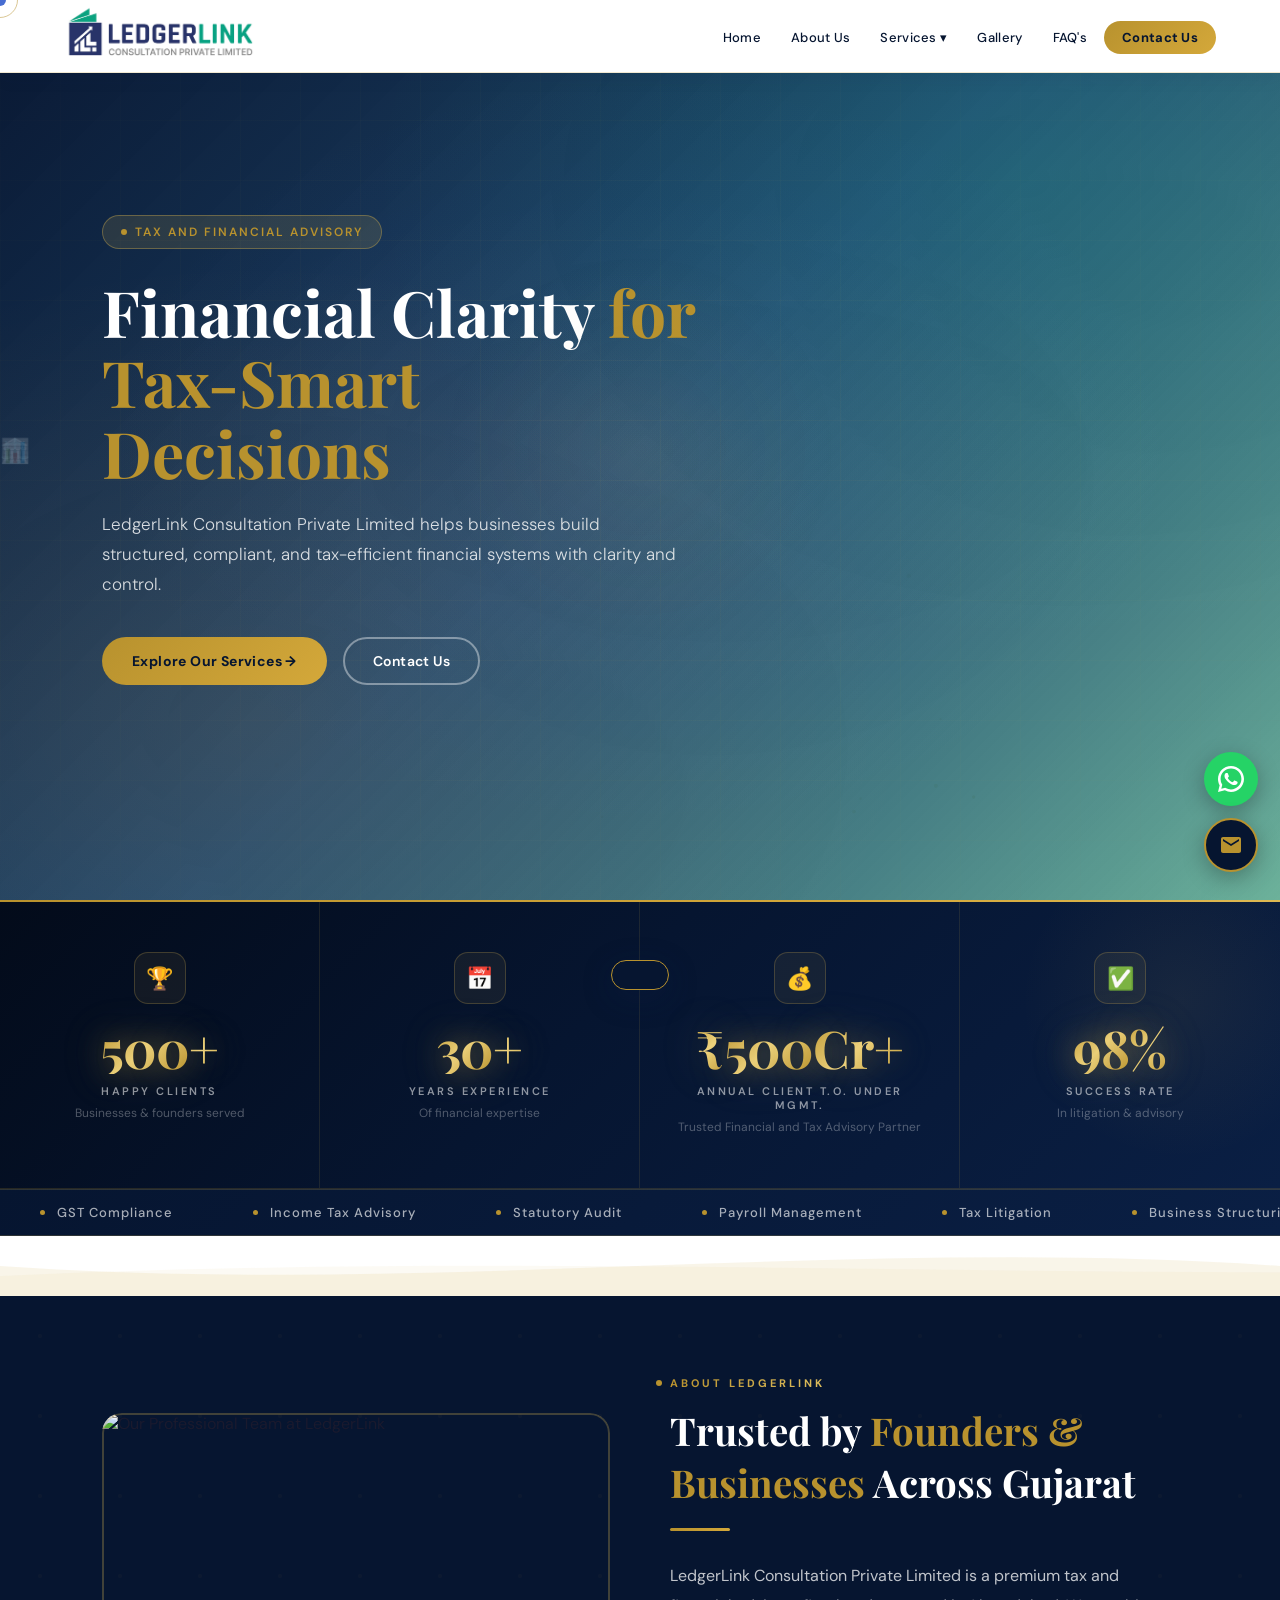
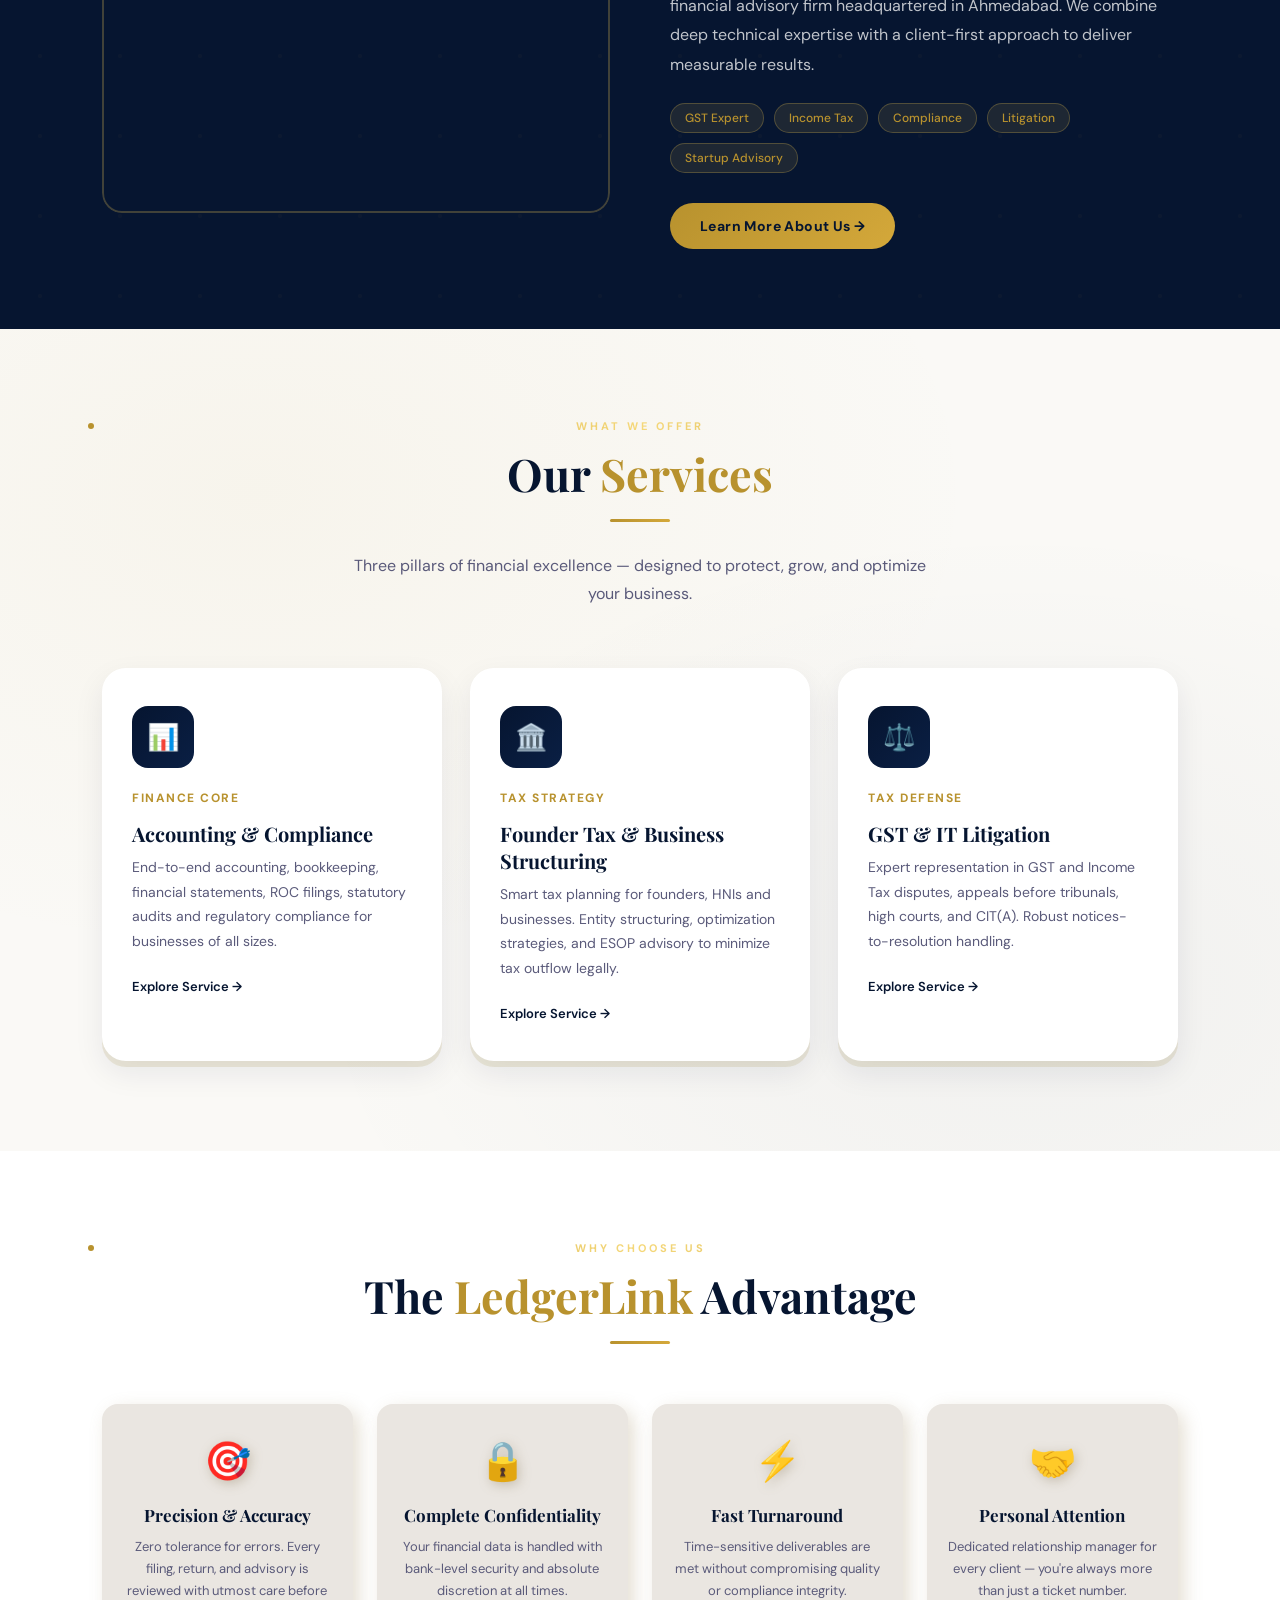
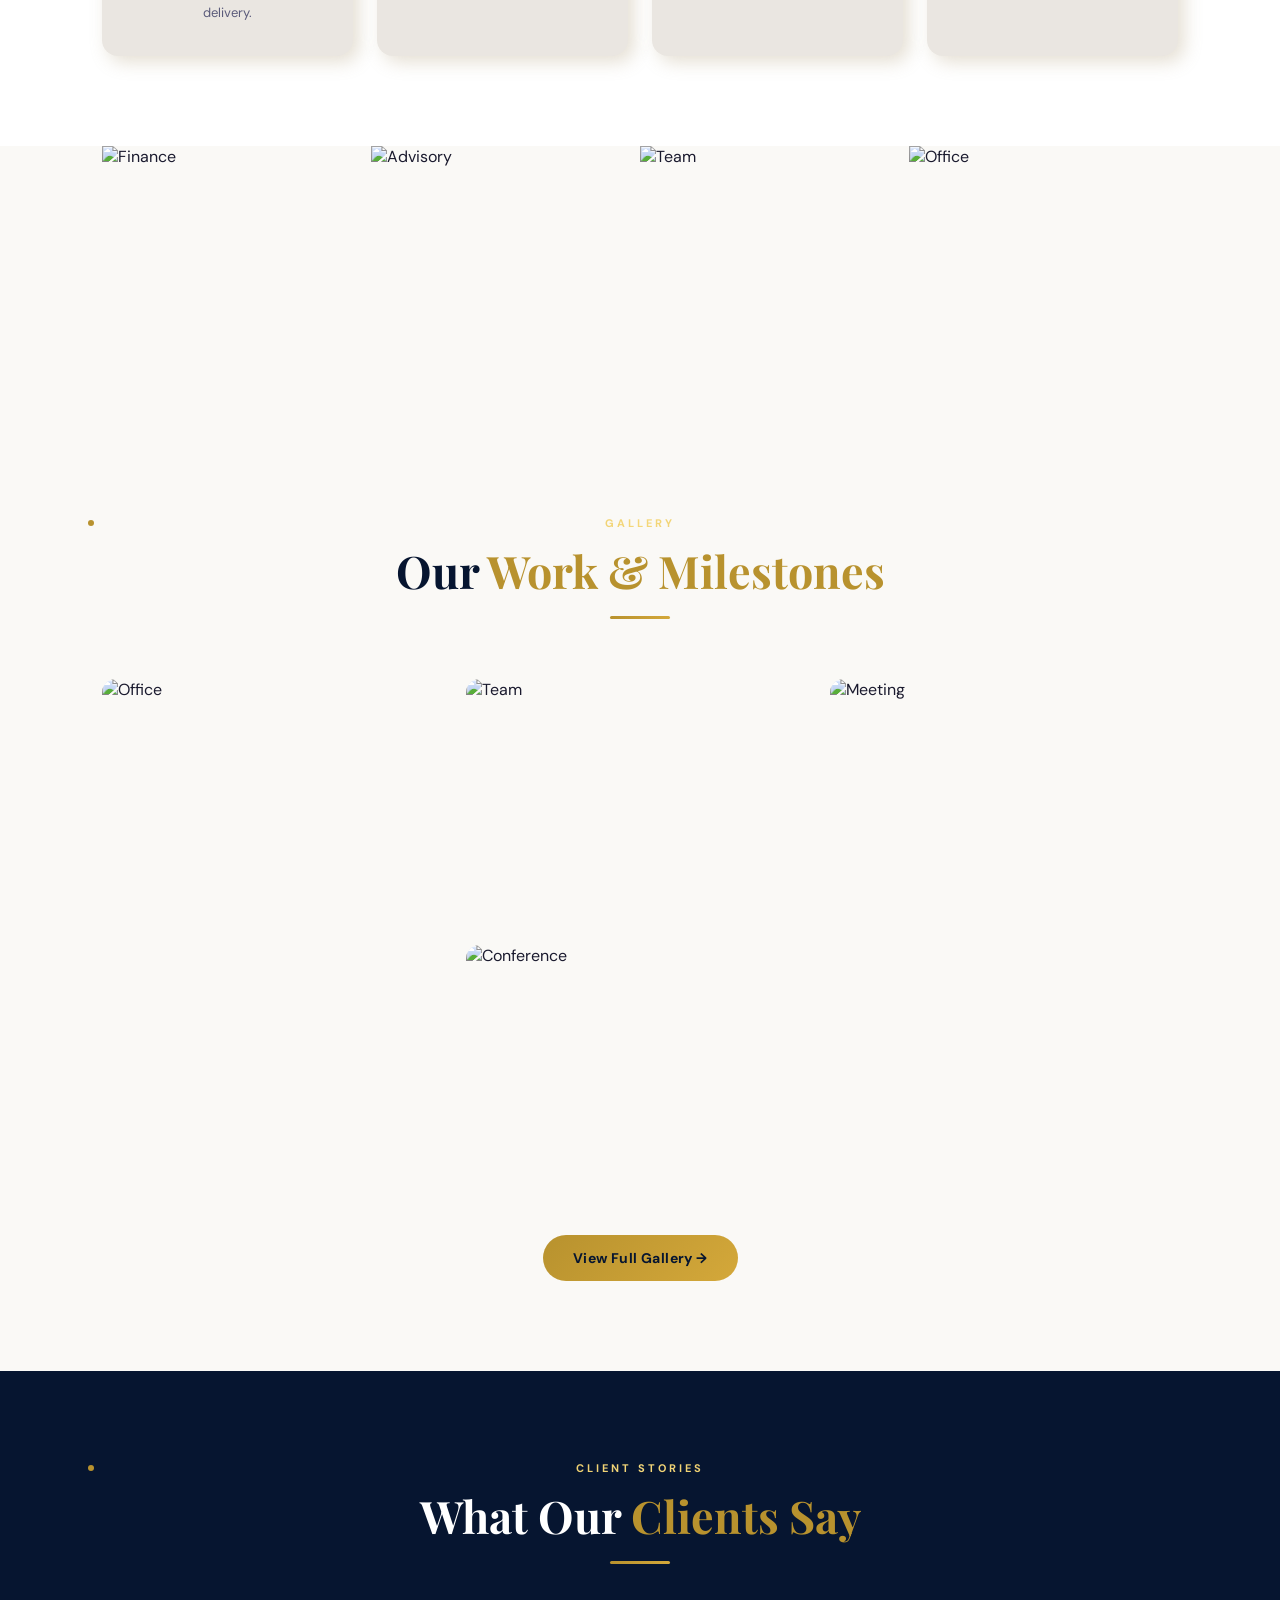
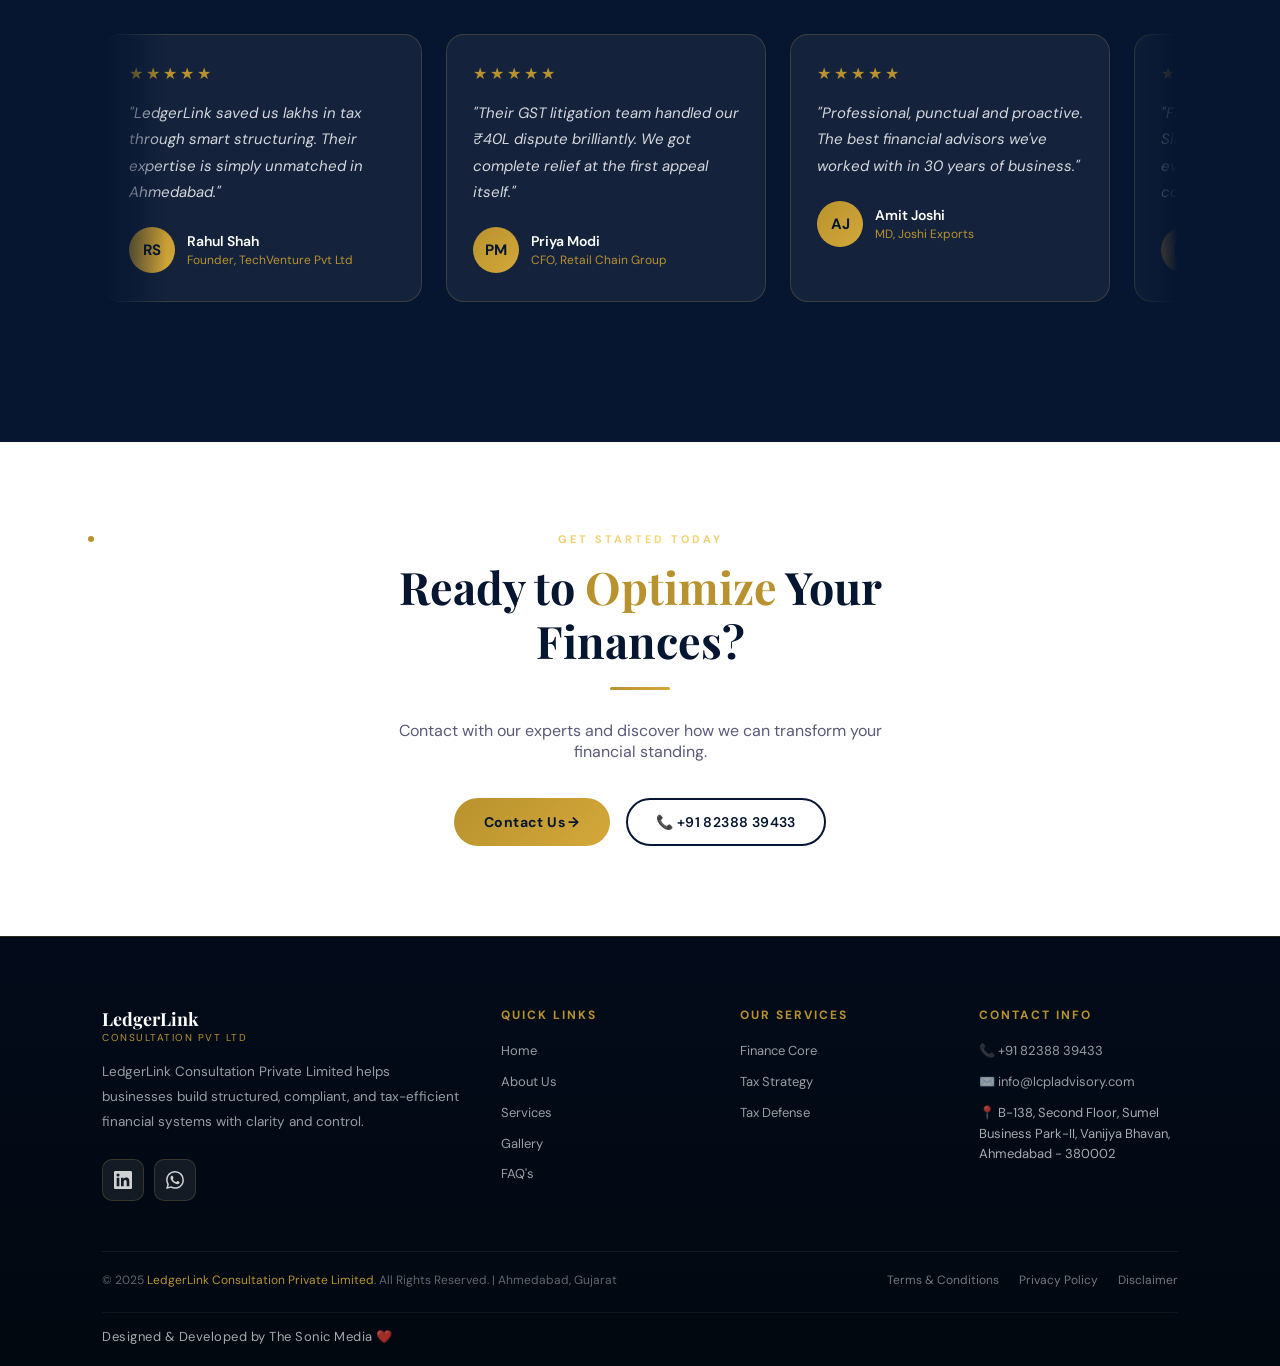
==== index.html @ ffca69f5 "Add files via upload" ====
<!DOCTYPE html>
<html lang="en">
<head>
<meta charset="UTF-8">
<meta name="viewport" content="width=device-width,initial-scale=1">
<title>LedgerLink Consultation Pvt Ltd | Tax & Financial Advisory</title>
<meta name="description" content="LedgerLink Consultation Private Limited - Premium Tax & Financial Advisory services in Ahmedabad. Expert GST, Income Tax, Accounting & Compliance solutions.">
<meta name="keywords" content="tax advisory Ahmedabad, GST consultant, income tax, accounting, financial advisory, LedgerLink">
<link href="https://fonts.googleapis.com/css2?family=Playfair+Display:wght@400;600;700&family=DM+Sans:wght@300;400;500;600;700&family=Space+Grotesk:wght@400;500;600;700&display=swap" rel="stylesheet">
<style>
:root{--navy:#061530;--navy2:#0a1f44;--gold:#b8922e;--gold2:#d4a83a;--gold3:#e8c96a;--white:#ffffff;--offwhite:#faf9f6;--lightgray:#f0ede6;--textdark:#1a1a2e;--textgray:#5a5a7a;--border:#e2d9c5}
*{margin:0;padding:0;box-sizing:border-box}
html{scroll-behavior:smooth}
body{font-family:'DM Sans',sans-serif;color:var(--textdark);background:var(--white);overflow-x:hidden}
h1,h2,h3,h4{font-family:'Playfair Display',serif}
::-webkit-scrollbar{width:6px}
::-webkit-scrollbar-track{background:#f1f1f1}
::-webkit-scrollbar-thumb{background:var(--gold);border-radius:3px}

/* PAGE SYSTEM */
.page{display:none;min-height:100vh}
.page.active{display:block}

/* MODAL */
.modal-overlay{display:none;position:fixed;inset:0;background:rgba(10,31,68,0.75);z-index:9999;align-items:center;justify-content:center;padding:20px}
.modal-overlay.open{display:flex}
.modal-box{background:var(--white);border-radius:20px;max-width:780px;width:100%;max-height:85vh;overflow:hidden;display:flex;flex-direction:column;box-shadow:0 30px 80px rgba(10,31,68,0.3)}
.modal-header{background:linear-gradient(135deg,var(--navy),var(--navy2));padding:28px 34px;display:flex;justify-content:space-between;align-items:center;flex-shrink:0}
.modal-header h2{color:var(--white);font-size:22px}
.modal-header span{color:var(--gold);font-size:13px;letter-spacing:1px;display:block;margin-top:4px;font-family:'DM Sans',sans-serif;font-weight:500}
.modal-close{width:38px;height:38px;background:rgba(255,255,255,0.12);border:1px solid rgba(255,255,255,0.2);border-radius:50%;color:var(--white);font-size:20px;cursor:pointer;display:flex;align-items:center;justify-content:center;flex-shrink:0;transition:all .2s;line-height:1}
.modal-close:hover{background:rgba(201,168,76,0.3);border-color:var(--gold)}
.modal-body{padding:30px 34px;overflow-y:auto;flex:1}
.modal-body h3{font-size:17px;color:var(--navy);margin:24px 0 10px;font-family:'DM Sans',sans-serif;font-weight:700}
.modal-body h3:first-child{margin-top:0}
.modal-body p{font-size:14px;color:var(--textgray);line-height:1.8;margin-bottom:12px}
.modal-body ul{padding-left:20px;margin-bottom:12px}
.modal-body ul li{font-size:14px;color:var(--textgray);line-height:1.8;margin-bottom:6px}
.modal-body .highlight-box{background:var(--offwhite);border-left:4px solid var(--gold);border-radius:0 10px 10px 0;padding:14px 18px;margin:14px 0}
.modal-body .highlight-box p{margin:0;color:var(--textdark);font-weight:500}
.modal-footer{padding:18px 34px;background:var(--offwhite);border-top:1px solid var(--border);flex-shrink:0;display:flex;justify-content:space-between;align-items:center}
.modal-footer p{font-size:12px;color:var(--textgray)}
.modal-footer button{background:linear-gradient(135deg,var(--navy),var(--navy2));color:var(--white);border:none;padding:10px 24px;border-radius:8px;font-size:13px;font-weight:600;cursor:pointer;font-family:'DM Sans',sans-serif;transition:all .2s}
.modal-footer button:hover{background:linear-gradient(135deg,var(--gold),var(--gold2));color:var(--navy)}

/* NAVBAR */
nav{position:fixed;top:0;left:0;right:0;z-index:1000;padding:0 5%;background:#ffffff;border-bottom:1px solid rgba(201,168,76,0.25);box-shadow:0 2px 20px rgba(10,31,68,0.08);transition:box-shadow .3s}
.nav-inner{display:flex;align-items:center;justify-content:space-between;height:72px}
.nav-logo{display:flex;align-items:center;gap:12px;cursor:pointer;text-decoration:none}
.logo-img-wrap{height:72px;display:flex;align-items:center;justify-content:center}
.logo-img-wrap img{height:72px;width:auto;max-width:260px;object-fit:contain;display:block}
.logo-fallback{width:44px;height:44px;background:linear-gradient(135deg,var(--gold),var(--gold2));border-radius:10px;display:none;align-items:center;justify-content:center;font-family:'Playfair Display',serif;font-size:16px;font-weight:700;color:var(--navy)}
.nav-logo-text{display:flex;flex-direction:column}
.nav-logo-name{font-family:'Playfair Display',serif;font-size:16px;color:var(--navy);font-weight:700;line-height:1.1}
.nav-logo-sub{font-size:9px;color:var(--gold);letter-spacing:1.5px;text-transform:uppercase}
.nav-links{display:flex;align-items:center;gap:4px;list-style:none}
.nav-links a,.nav-links button{color:var(--navy);text-decoration:none;font-size:13px;font-weight:500;padding:8px 13px;border-radius:6px;background:none;border:none;cursor:pointer;transition:all .25s;font-family:'DM Sans',sans-serif;letter-spacing:.3px;white-space:nowrap}
.nav-links a:hover,.nav-links button:hover{color:var(--gold);background:rgba(201,168,76,0.08)}
.nav-links .nav-cta{background:linear-gradient(135deg,var(--gold),var(--gold2));color:var(--navy)!important;font-weight:700;padding:8px 18px;border-radius:50px}
.nav-links .nav-cta:hover{transform:translateY(-1px);box-shadow:0 4px 15px rgba(201,168,76,0.4)}
.services-dropdown{position:relative}
.services-dropdown-menu{position:absolute;top:calc(100% + 8px);left:50%;transform:translateX(-50%);background:var(--white);border-radius:12px;border:1px solid var(--border);box-shadow:0 20px 60px rgba(10,31,68,0.15);min-width:260px;padding:8px;display:none;z-index:2000}
.services-dropdown:hover .services-dropdown-menu{display:block}
.services-dropdown-menu a{display:block;color:var(--navy)!important;background:none;padding:10px 14px;border-radius:8px;font-size:13px;font-weight:500;text-decoration:none;transition:all .2s}
.services-dropdown-menu a:hover{background:var(--lightgray);color:var(--gold)!important}
.hamburger{display:none;flex-direction:column;gap:5px;cursor:pointer;padding:8px}
.hamburger span{display:block;width:24px;height:2px;background:var(--navy);transition:all .3s;border-radius:2px}
.mobile-menu{display:none;position:fixed;top:72px;left:0;right:0;background:var(--navy);padding:20px 5%;z-index:999;border-bottom:2px solid var(--gold);box-shadow:0 10px 30px rgba(0,0,0,0.4);max-height:calc(100vh - 72px);overflow-y:auto}
.mobile-menu.open{display:block}
.mobile-menu a,.mobile-menu button{display:block;color:var(--white);text-decoration:none;padding:12px 0;border-bottom:1px solid rgba(255,255,255,0.08);font-size:14px;background:none;border-left:none;border-right:none;border-top:none;width:100%;text-align:left;cursor:pointer;font-family:'DM Sans',sans-serif;transition:color .2s}
.mobile-menu a:last-child{border-bottom:none}
.mobile-menu a:hover,.mobile-menu button:hover{color:var(--gold)}
.mobile-sub{padding-left:16px}
.mobile-sub a{font-size:13px;color:rgba(255,255,255,0.75)!important}

/* HERO */
.hero{position:relative;height:100vh;min-height:600px;display:flex;align-items:center;overflow:hidden}
.hero-bg{position:absolute;inset:0;background:url('https://images.unsplash.com/photo-1477959858617-67f85cf4f1df?w=1800&q=90') center/cover no-repeat}
.hero-overlay{position:absolute;inset:0;background:linear-gradient(135deg,rgba(6,21,48,0.88) 0%,rgba(15,60,100,0.70) 50%,rgba(0,120,80,0.35) 100%)}
.hero-content{position:relative;z-index:2;padding:0 8%;max-width:800px}
.hero-badge{display:inline-flex;align-items:center;gap:8px;background:rgba(201,168,76,0.15);border:1px solid rgba(201,168,76,0.4);color:var(--gold);font-size:12px;font-weight:600;letter-spacing:2px;text-transform:uppercase;padding:8px 18px;border-radius:50px;margin-bottom:28px}
.hero-badge span{width:6px;height:6px;background:var(--gold);border-radius:50%;display:inline-block;animation:pulse 2s infinite}
@keyframes pulse{0%,100%{opacity:1;transform:scale(1)}50%{opacity:.5;transform:scale(1.4)}}
.hero h1{font-size:clamp(36px,5vw,68px);color:var(--white);line-height:1.1;margin-bottom:22px;font-weight:700}
.hero h1 em{color:var(--gold);font-style:normal}
.hero p{font-size:17px;color:rgba(255,255,255,0.82);line-height:1.75;margin-bottom:38px;max-width:580px;font-weight:300}
.hero-btns{display:flex;gap:16px;flex-wrap:wrap}
.btn-primary{display:inline-flex;align-items:center;gap:8px;background:linear-gradient(135deg,var(--gold),var(--gold2));color:var(--navy);font-weight:700;font-size:14px;padding:14px 30px;border-radius:50px;text-decoration:none;letter-spacing:.4px;transition:all .3s;border:none;cursor:pointer;font-family:'DM Sans',sans-serif}
.btn-primary:hover{transform:translateY(-2px);box-shadow:0 10px 28px rgba(201,168,76,0.5)}
.btn-outline{display:inline-flex;align-items:center;gap:8px;background:transparent;color:var(--white);font-weight:600;font-size:14px;padding:13px 28px;border-radius:50px;text-decoration:none;letter-spacing:.4px;transition:all .3s;border:2px solid rgba(255,255,255,0.4);cursor:pointer;font-family:'DM Sans',sans-serif}
.btn-outline:hover{border-color:var(--gold);color:var(--gold);transform:translateY(-2px)}
/* ── PREMIUM STATS SECTION ── */
.stats-section{position:relative;overflow:hidden;background:linear-gradient(135deg,#030b1a 0%,#061530 45%,#0a1f44 100%);padding:0;border-bottom:1px solid rgba(201,168,76,0.18)}
.stats-section::before{content:'';position:absolute;inset:0;background:url("data:image/svg+xml,%3Csvg width='60' height='60' viewBox='0 0 60 60' xmlns='http://www.w3.org/2000/svg'%3E%3Cg fill='none' fill-rule='evenodd'%3E%3Cg fill='%23c9a84c' fill-opacity='0.03'%3E%3Cpath d='M36 34v-4h-2v4h-4v2h4v4h2v-4h4v-2h-4zm0-30V0h-2v4h-4v2h4v4h2V6h4V4h-4zM6 34v-4H4v4H0v2h4v4h2v-4h4v-2H6zM6 4V0H4v4H0v2h4v4h2V6h4V4H6z'/%3E%3C/g%3E%3C/g%3E%3C/svg%3E");pointer-events:none}
.stats-section::after{content:'';position:absolute;top:-60px;right:-60px;width:320px;height:320px;border-radius:50%;background:radial-gradient(circle,rgba(201,168,76,0.08),transparent 70%);pointer-events:none}
.stats-grid{display:grid;grid-template-columns:repeat(4,1fr);position:relative;z-index:1}
.stat-card{position:relative;padding:52px 32px;text-align:center;border-right:1px solid rgba(201,168,76,0.12);transition:all .4s cubic-bezier(.25,.46,.45,.94);overflow:hidden;cursor:default}
.stat-card:last-child{border-right:none}
.stat-card::before{content:'';position:absolute;bottom:0;left:0;right:0;height:3px;background:linear-gradient(90deg,var(--gold),var(--gold2),var(--gold));transform:scaleX(0);transform-origin:center;transition:transform .5s cubic-bezier(.25,.46,.45,.94)}
.stat-card::after{content:'';position:absolute;inset:0;background:radial-gradient(circle at 50% 100%,rgba(201,168,76,0.07) 0%,transparent 65%);opacity:0;transition:opacity .4s}
.stat-card:hover::before{transform:scaleX(1)}
.stat-card:hover::after{opacity:1}
.stat-card:hover{transform:translateY(-6px);background:rgba(255,255,255,0.03)}
.stat-icon-wrap{width:52px;height:52px;border-radius:14px;border:1px solid rgba(201,168,76,0.25);background:rgba(201,168,76,0.08);display:flex;align-items:center;justify-content:center;margin:0 auto 18px;font-size:22px;transition:all .4s;position:relative;z-index:1}
.stat-card:hover .stat-icon-wrap{background:rgba(201,168,76,0.18);border-color:rgba(201,168,76,0.5);transform:scale(1.1) rotate(-5deg)}
.stat-num-wrap{position:relative;z-index:1;margin-bottom:10px}
.stat-num{font-family:'Playfair Display',serif;font-size:52px;font-weight:700;background:linear-gradient(135deg,var(--gold) 0%,#f0d580 50%,var(--gold) 100%);-webkit-background-clip:text;-webkit-text-fill-color:transparent;background-clip:text;line-height:1;display:inline-block;letter-spacing:-1px;filter:drop-shadow(0 0 20px rgba(201,168,76,0.3))}
.stat-suffix{font-family:'Playfair Display',serif;font-size:52px;font-weight:700;background:linear-gradient(135deg,var(--gold) 0%,#f0d580 50%,var(--gold) 100%);-webkit-background-clip:text;-webkit-text-fill-color:transparent;background-clip:text;line-height:1;filter:drop-shadow(0 0 20px rgba(201,168,76,0.3))}
.stat-label{font-size:11px;color:rgba(255,255,255,0.55);letter-spacing:2.5px;text-transform:uppercase;display:block;font-weight:600;position:relative;z-index:1}
.stat-desc{font-size:12px;color:rgba(255,255,255,0.3);margin-top:6px;display:block;font-weight:400;position:relative;z-index:1;line-height:1.5}
/* Number counter animation */
@keyframes countUp{from{opacity:0;transform:translateY(16px)}to{opacity:1;transform:translateY(0)}}
.stat-num.counting{animation:countUp .5s ease forwards}
/* Shimmer glow animation on numbers */
@keyframes shimmerGold{0%,100%{filter:drop-shadow(0 0 8px rgba(201,168,76,0.2))}50%{filter:drop-shadow(0 0 28px rgba(201,168,76,0.6))}}
.stat-num,.stat-suffix{animation:shimmerGold 3s ease-in-out infinite}
.stat-card:nth-child(2) .stat-num,.stat-card:nth-child(2) .stat-suffix{animation-delay:.75s}
.stat-card:nth-child(3) .stat-num,.stat-card:nth-child(3) .stat-suffix{animation-delay:1.5s}
.stat-card:nth-child(4) .stat-num,.stat-card:nth-child(4) .stat-suffix{animation-delay:2.25s}
/* Particle dots behind stat section */
.stats-particle{position:absolute;border-radius:50%;background:var(--gold);opacity:0;animation:floatParticle 6s ease-in-out infinite;pointer-events:none}
@keyframes floatParticle{0%{transform:translateY(0) scale(1);opacity:0}20%{opacity:.25}80%{opacity:.08}100%{transform:translateY(-80px) scale(.4);opacity:0}}
/* Responsive overrides */
@media(max-width:1100px){
  .stats-grid{grid-template-columns:repeat(2,1fr)}
  .stat-card:nth-child(2){border-right:none}
  .stat-card:nth-child(1),.stat-card:nth-child(2){border-bottom:1px solid rgba(201,168,76,0.12)}
}
@media(max-width:600px){
  .stats-grid{grid-template-columns:repeat(2,1fr)}
  .stat-num,.stat-suffix{font-size:36px}
  .stat-card{padding:36px 16px}
  .stat-icon-wrap{width:44px;height:44px;font-size:18px}
}

/* SECTIONS */
section{padding:90px 8%}
.section-label{font-size:11px;font-weight:700;color:var(--gold);letter-spacing:3px;text-transform:uppercase;margin-bottom:14px;display:block}
.section-title{font-size:clamp(28px,3.5vw,46px);color:var(--navy);line-height:1.2;margin-bottom:18px}
.section-title em{color:var(--gold);font-style:normal}
.section-subtitle{font-size:16px;color:var(--textgray);line-height:1.75;max-width:600px}
.section-header{margin-bottom:60px}
.section-header.center{text-align:center}
.section-header.center .section-subtitle{margin:0 auto}
.gold-divider{width:60px;height:3px;background:linear-gradient(90deg,var(--gold),var(--gold2));border-radius:2px;margin:16px 0 30px}
.gold-divider.center{margin:16px auto 30px}

/* ABOUT STRIP */
.about-strip{background:var(--navy);padding:80px 8%;display:grid;grid-template-columns:1fr 1fr;gap:60px;align-items:center}
.about-strip-img{border-radius:20px;overflow:hidden;height:400px;position:relative}
.about-strip-img img{width:100%;height:100%;object-fit:cover;transition:transform .6s}
.about-strip-img:hover img{transform:scale(1.04)}
.about-strip-img::after{content:'';position:absolute;inset:0;border-radius:20px;border:2px solid rgba(201,168,76,0.3)}
.about-strip h2{color:var(--white);font-size:clamp(26px,3vw,40px);margin-bottom:20px}
.about-strip h2 em{color:var(--gold);font-style:normal}
.about-strip p{color:rgba(255,255,255,0.75);line-height:1.85;font-size:16px;margin-bottom:24px}
.about-tags{display:flex;flex-wrap:wrap;gap:10px;margin-bottom:30px}
.tag{background:rgba(201,168,76,0.12);border:1px solid rgba(201,168,76,0.3);color:var(--gold);font-size:12px;padding:6px 14px;border-radius:50px;font-weight:500}

/* SERVICES */
.services-home{background:var(--offwhite)}
.services-grid{display:grid;grid-template-columns:repeat(3,1fr);gap:28px}
.service-card{background:var(--white);border:1px solid var(--border);border-radius:18px;padding:36px 28px;transition:all .35s;cursor:pointer;position:relative;overflow:hidden}
.service-card::before{content:'';position:absolute;top:0;left:0;right:0;height:4px;background:linear-gradient(90deg,var(--navy),var(--gold));transform:scaleX(0);transform-origin:left;transition:transform .4s}
.service-card:hover::before{transform:scaleX(1)}
.service-card:hover{transform:translateY(-8px);box-shadow:0 24px 55px rgba(10,31,68,0.12);border-color:var(--gold)}
.service-icon{width:62px;height:62px;background:linear-gradient(135deg,var(--navy),var(--navy2));border-radius:16px;display:flex;align-items:center;justify-content:center;margin-bottom:22px;font-size:26px;flex-shrink:0}
.service-card h3{font-size:20px;color:var(--navy);margin-bottom:8px}
.service-card h4{font-size:12px;font-family:'DM Sans',sans-serif;color:var(--gold);font-weight:700;letter-spacing:1.5px;text-transform:uppercase;margin-bottom:14px}
.service-card p{font-size:14px;color:var(--textgray);line-height:1.75;margin-bottom:22px}
.service-card-link{font-size:13px;color:var(--navy);font-weight:600;display:inline-flex;align-items:center;gap:6px;text-decoration:none;transition:all .25s}
.service-card:hover .service-card-link{gap:10px;color:var(--gold)}

/* WHY US */
.why-grid{display:grid;grid-template-columns:repeat(4,1fr);gap:24px}
.why-card{text-align:center;padding:32px 20px;background:var(--white);border:1px solid var(--border);border-radius:16px;transition:all .3s}
.why-card:hover{transform:translateY(-6px);box-shadow:0 16px 40px rgba(10,31,68,0.09);border-color:var(--gold)}
.why-icon{font-size:38px;margin-bottom:18px;display:block}
.why-card h4{font-size:17px;color:var(--navy);margin-bottom:10px}
.why-card p{font-size:13px;color:var(--textgray);line-height:1.7}

/* GALLERY */
.gallery-grid{display:grid;grid-template-columns:repeat(3,1fr);grid-auto-rows:250px;gap:16px}
.gallery-item{border-radius:14px;overflow:hidden;position:relative;cursor:pointer}
.gallery-item.tall{grid-row:span 2}
.gallery-item.wide{grid-column:span 2}
.gallery-item img{width:100%;height:100%;object-fit:cover;transition:transform .5s}
.gallery-item:hover img{transform:scale(1.07)}
.gallery-overlay{position:absolute;inset:0;background:linear-gradient(to top,rgba(10,31,68,0.85),transparent 60%);opacity:0;transition:opacity .3s;display:flex;align-items:flex-end;padding:20px}
.gallery-item:hover .gallery-overlay{opacity:1}
.gallery-overlay span{color:var(--white);font-size:14px;font-weight:600;letter-spacing:.3px}

/* TESTIMONIALS */
.testimonials{background:var(--navy)}
.test-grid{display:grid;grid-template-columns:repeat(3,1fr);gap:24px}
.test-card{background:rgba(255,255,255,0.05);border:1px solid rgba(201,168,76,0.2);border-radius:18px;padding:32px 26px;transition:all .3s}
.test-card:hover{background:rgba(255,255,255,0.08);border-color:rgba(201,168,76,0.4);transform:translateY(-4px)}
.test-stars{color:var(--gold);font-size:16px;margin-bottom:16px;letter-spacing:3px}
.test-text{color:rgba(255,255,255,0.82);font-size:15px;line-height:1.75;margin-bottom:22px;font-style:italic}
.test-author{display:flex;align-items:center;gap:12px}
.test-avatar{width:46px;height:46px;border-radius:50%;background:linear-gradient(135deg,var(--gold),var(--gold2));display:flex;align-items:center;justify-content:center;font-weight:700;color:var(--navy);font-size:15px;flex-shrink:0}
.test-name{font-weight:600;color:var(--white);font-size:14px}
.test-role{font-size:12px;color:var(--gold);margin-top:2px}

/* ══ MOBILE-FIRST SERVICE COMPARISON CARDS ══ */
.service-table-wrap{margin:40px 0}
/* Plan cards grid — stacks on mobile, 3-col on desktop */
.plan-cards{display:grid;grid-template-columns:1fr;gap:20px}
@media(min-width:768px){.plan-cards{grid-template-columns:repeat(3,1fr);gap:24px}}
/* Individual plan card */
.plan-card{border-radius:20px;border:1.5px solid var(--border);overflow:hidden;background:var(--white);box-shadow:0 4px 20px rgba(10,31,68,0.07);transition:transform .3s,box-shadow .3s;display:flex;flex-direction:column}
.plan-card:hover{transform:translateY(-6px);box-shadow:0 16px 44px rgba(10,31,68,0.13);border-color:var(--gold)}
/* Card header */
.plan-card-head{background:linear-gradient(135deg,var(--navy),var(--navy2));padding:22px 24px;text-align:center}
.plan-card-head .plan-icon{font-size:28px;margin-bottom:8px;display:block}
.plan-card-head h3{font-family:'Playfair Display',serif;color:var(--white);font-size:17px;font-weight:600;line-height:1.3;margin:0}
/* Card body — feature list */
.plan-card-body{padding:22px 24px;flex:1}
.plan-feature{display:flex;align-items:flex-start;gap:10px;padding:9px 0;border-bottom:1px solid var(--border);font-size:13.5px;color:var(--textdark);line-height:1.5}
.plan-feature:last-child{border-bottom:none}
.plan-feature .pf-check{width:20px;height:20px;border-radius:50%;background:linear-gradient(135deg,#16a34a,#15803d);display:flex;align-items:center;justify-content:center;font-size:11px;color:#fff;flex-shrink:0;margin-top:1px}
/* Highlighted (premium) plan card */
.plan-card.featured{border-color:var(--gold);box-shadow:0 8px 36px rgba(201,168,76,0.18)}
.plan-card.featured .plan-card-head{background:linear-gradient(135deg,var(--gold),var(--gold2))}
.plan-card.featured .plan-card-head h3{color:var(--navy)}
.plan-card.featured .plan-card-head .plan-icon{}
/* Page-specific header overrides */
#page-tax-strategy .plan-card-head{background:linear-gradient(135deg,#0f2d1f,#1a4a30)}
#page-tax-strategy .plan-card.featured .plan-card-head{background:linear-gradient(135deg,var(--gold),var(--gold2))}
#page-tax-defense .plan-card-head{background:linear-gradient(135deg,#3a1a1a,#5a2020)}
#page-tax-defense .plan-card.featured .plan-card-head{background:linear-gradient(135deg,var(--gold),var(--gold2))}
/* Plan card body hidden by default — revealed in modal on click */
.plan-card-body { display: none; }
/* Make plan card head look clickable */
.plan-card { cursor: pointer; }
.plan-card-head { position: relative; }
.plan-card-head::after {
  content: 'Tap to view details ↓';
  display: block;
  font-size: 11px;
  color: rgba(255,255,255,0.55);
  letter-spacing: .8px;
  margin-top: 8px;
  font-family: 'DM Sans', sans-serif;
  font-weight: 500;
}
.plan-card.featured .plan-card-head::after { color: rgba(6,21,48,0.6); }

/* Plan Detail Modal */
#plan-detail-modal { display:none; position:fixed; inset:0; background:rgba(10,31,68,0.78); z-index:10000; align-items:center; justify-content:center; padding:20px; }
#plan-detail-modal.open { display:flex; }
#plan-detail-modal .pdm-box { background:var(--white); border-radius:20px; max-width:500px; width:100%; max-height:88vh; overflow:hidden; display:flex; flex-direction:column; box-shadow:0 30px 80px rgba(10,31,68,0.35); animation: pdmIn .28s cubic-bezier(.25,.46,.45,.94); }
@keyframes pdmIn { from { opacity:0; transform:translateY(24px) scale(0.97); } to { opacity:1; transform:translateY(0) scale(1); } }
#plan-detail-modal .pdm-head { padding:24px 28px; display:flex; justify-content:space-between; align-items:center; flex-shrink:0; }
#plan-detail-modal .pdm-head-inner { display:flex; align-items:center; gap:14px; }
#plan-detail-modal .pdm-icon { font-size:32px; line-height:1; }
#plan-detail-modal .pdm-title { font-family:'Playfair Display',serif; font-size:20px; font-weight:600; color:var(--white); margin:0; }
#plan-detail-modal .pdm-close { width:36px; height:36px; background:rgba(255,255,255,0.14); border:1px solid rgba(255,255,255,0.22); border-radius:50%; color:var(--white); font-size:20px; cursor:pointer; display:flex; align-items:center; justify-content:center; flex-shrink:0; transition:all .2s; line-height:1; }
#plan-detail-modal .pdm-close:hover { background:rgba(201,168,76,0.3); border-color:var(--gold); }
#plan-detail-modal .pdm-body { padding:20px 28px 28px; overflow-y:auto; flex:1; }
#plan-detail-modal .pdm-body .plan-feature { display:flex; align-items:flex-start; gap:10px; padding:10px 0; border-bottom:1px solid var(--border); font-size:14px; color:var(--textdark); line-height:1.55; }
#plan-detail-modal .pdm-body .plan-feature:last-child { border-bottom:none; }
#plan-detail-modal .pdm-body .pf-check { width:22px; height:22px; border-radius:50%; background:linear-gradient(135deg,#16a34a,#15803d); display:flex; align-items:center; justify-content:center; font-size:12px; color:#fff; flex-shrink:0; margin-top:1px; }
#plan-detail-modal .pdm-footer { padding:16px 28px; background:var(--offwhite); border-top:1px solid var(--border); flex-shrink:0; display:flex; justify-content:space-between; align-items:center; }
#plan-detail-modal .pdm-footer p { font-size:12px; color:var(--textgray); }
#plan-detail-modal .pdm-footer button { background:linear-gradient(135deg,var(--navy),var(--navy2)); color:var(--white); border:none; padding:10px 22px; border-radius:8px; font-size:13px; font-weight:600; cursor:pointer; font-family:'DM Sans',sans-serif; transition:all .2s; }
#plan-detail-modal .pdm-footer button:hover { background:linear-gradient(135deg,var(--gold),var(--gold2)); color:var(--navy); }

/* Legacy table references (kept for safety) */
.td-badge{display:inline-block;background:linear-gradient(135deg,var(--navy),var(--navy2));color:var(--gold);font-size:10px;font-weight:700;padding:3px 10px;border-radius:50px;margin-bottom:6px;letter-spacing:.5px;text-transform:uppercase}
.td-check{color:#16a34a;font-weight:700;font-size:13px}
.td-info{color:var(--textgray);font-size:12px;margin-top:5px}

/* CONTACT */
.contact-grid{display:grid;grid-template-columns:1fr 1.5fr;gap:60px;align-items:start}
.contact-info h3{font-size:28px;color:var(--navy);margin-bottom:16px}
.contact-info p{color:var(--textgray);line-height:1.8;margin-bottom:30px}
.contact-detail{display:flex;align-items:flex-start;gap:14px;margin-bottom:24px}
.contact-detail-icon{width:48px;height:48px;background:linear-gradient(135deg,var(--navy),var(--navy2));border-radius:12px;display:flex;align-items:center;justify-content:center;font-size:20px;flex-shrink:0}
.contact-detail-text label{font-size:11px;font-weight:700;color:var(--gold);letter-spacing:2px;text-transform:uppercase;display:block;margin-bottom:4px}
.contact-detail-text a,.contact-detail-text span{color:var(--navy);font-size:15px;font-weight:500;text-decoration:none;display:block;line-height:1.6}
.contact-detail-text a:hover{color:var(--gold)}
.contact-form{background:var(--white);border:1px solid var(--border);border-radius:22px;padding:42px;box-shadow:0 10px 45px rgba(10,31,68,0.09)}
.form-row{display:grid;grid-template-columns:1fr 1fr;gap:18px}
.form-group{margin-bottom:18px}
.form-group label{display:block;font-size:11px;font-weight:700;color:var(--navy);letter-spacing:1.5px;text-transform:uppercase;margin-bottom:8px}
.form-group input,.form-group select,.form-group textarea{width:100%;padding:13px 16px;border:1.5px solid var(--border);border-radius:10px;font-size:14px;font-family:'DM Sans',sans-serif;color:var(--textdark);background:var(--offwhite);transition:border .25s,box-shadow .25s;outline:none;appearance:none}
.form-group input:focus,.form-group select:focus,.form-group textarea:focus{border-color:var(--gold);box-shadow:0 0 0 4px rgba(201,168,76,0.12);background:var(--white)}
.form-group textarea{resize:vertical;min-height:115px}
.form-submit{width:100%;padding:15px;background:linear-gradient(135deg,var(--navy),var(--navy2));color:var(--white);border:none;border-radius:12px;font-size:15px;font-weight:600;cursor:pointer;letter-spacing:.5px;transition:all .3s;font-family:'DM Sans',sans-serif;margin-top:4px}
.form-submit:hover{background:linear-gradient(135deg,var(--gold),var(--gold2));color:var(--navy);transform:translateY(-2px);box-shadow:0 8px 25px rgba(201,168,76,0.4)}

/* FAQ */
.faq-list{max-width:840px;margin:0 auto}
.faq-item{border:1px solid var(--border);border-radius:14px;margin-bottom:12px;overflow:hidden;transition:box-shadow .25s}
.faq-item:hover{box-shadow:0 4px 20px rgba(10,31,68,0.07)}
.faq-q{display:flex;justify-content:space-between;align-items:center;padding:20px 26px;cursor:pointer;background:var(--white)}
.faq-q h4{font-size:15px;color:var(--navy);font-family:'DM Sans',sans-serif;font-weight:600;line-height:1.5;flex:1;padding-right:16px}
.faq-toggle{width:32px;height:32px;background:var(--lightgray);border-radius:50%;display:flex;align-items:center;justify-content:center;font-size:20px;color:var(--navy);transition:all .3s;flex-shrink:0;font-weight:300;line-height:1}
.faq-item.open .faq-toggle{background:var(--navy);color:var(--gold);transform:rotate(45deg)}
.faq-a{display:none;padding:0 26px 22px;background:var(--white)}
.faq-a p{font-size:14px;color:var(--textgray);line-height:1.8;border-top:1px solid var(--border);padding-top:16px}
.faq-item.open .faq-a{display:block}

/* PAGE HERO */
.page-hero{background:linear-gradient(135deg,#030b1a 0%,#061530 50%,#0a1f44 100%);padding:130px 8% 70px;position:relative;overflow:hidden}
.page-hero::before{content:'';position:absolute;right:-80px;top:-80px;width:400px;height:400px;border-radius:50%;background:radial-gradient(circle,rgba(201,168,76,0.08),transparent 70%);pointer-events:none}
.page-hero::after{content:'';position:absolute;left:-60px;bottom:-60px;width:300px;height:300px;border-radius:50%;background:radial-gradient(circle,rgba(201,168,76,0.05),transparent 70%);pointer-events:none}
.page-hero-label{font-size:11px;font-weight:700;color:var(--gold);letter-spacing:3px;text-transform:uppercase;margin-bottom:14px;display:block;position:relative;z-index:1}
.page-hero h1{font-size:clamp(30px,4vw,54px);color:var(--white);line-height:1.15;margin-bottom:16px;position:relative;z-index:1}
.page-hero h1 em{color:var(--gold);font-style:normal}
.page-hero p{font-size:16px;color:rgba(255,255,255,0.75);max-width:560px;line-height:1.75;position:relative;z-index:1}
.breadcrumb{display:flex;align-items:center;gap:8px;margin-bottom:22px;position:relative;z-index:1}
.breadcrumb span{font-size:13px;color:rgba(255,255,255,0.5)}
.breadcrumb span.sep{color:var(--gold)}
.breadcrumb span.current{color:var(--gold)}

/* SERVICE FEATURES */
.service-features{display:grid;grid-template-columns:repeat(2,1fr);gap:24px;margin-bottom:60px}
.feature-box{background:var(--white);border:1px solid var(--border);border-radius:16px;padding:28px;display:flex;gap:18px;align-items:flex-start;transition:all .3s}
.feature-box:hover{border-color:var(--gold);box-shadow:0 10px 32px rgba(10,31,68,0.09);transform:translateY(-4px)}
.feature-box-icon{width:50px;height:50px;background:linear-gradient(135deg,var(--navy),var(--navy2));border-radius:12px;display:flex;align-items:center;justify-content:center;font-size:22px;flex-shrink:0}
.feature-box h4{font-size:16px;color:var(--navy);margin-bottom:8px;font-family:'DM Sans',sans-serif;font-weight:600}
.feature-box p{font-size:13px;color:var(--textgray);line-height:1.65}
.service-cta{background:linear-gradient(135deg,var(--navy),var(--navy2));border-radius:22px;padding:52px;display:flex;justify-content:space-between;align-items:center;gap:30px;flex-wrap:wrap}
.service-cta h3{font-size:28px;color:var(--white);margin-bottom:10px}
.service-cta p{color:rgba(255,255,255,0.72);font-size:15px}

/* ABOUT PAGE */
.about-split{display:grid;grid-template-columns:1fr 1fr;gap:60px;align-items:center}
.team-grid{display:grid;grid-template-columns:repeat(3,1fr);gap:28px}
.team-card{background:var(--white);border:1px solid var(--border);border-radius:18px;overflow:hidden;text-align:center;transition:all .3s}
.team-card:hover{transform:translateY(-6px);box-shadow:0 18px 45px rgba(10,31,68,0.1)}
.team-img{height:230px;background:var(--lightgray);overflow:hidden}
.team-img img{width:100%;height:100%;object-fit:cover;transition:transform .5s}
.team-card:hover .team-img img{transform:scale(1.05)}
.team-info{padding:24px 20px}
.team-info h4{font-size:18px;color:var(--navy);margin-bottom:6px}
.team-info span{font-size:11px;color:var(--gold);font-weight:700;letter-spacing:1.5px;text-transform:uppercase}
.team-info p{font-size:13px;color:var(--textgray);margin-top:10px;line-height:1.65}
.values-grid{display:grid;grid-template-columns:repeat(3,1fr);gap:24px}
.value-card{background:var(--white);border:1px solid var(--border);border-radius:18px;padding:34px 26px;text-align:center;transition:all .3s}
.value-card:hover{border-color:var(--gold);transform:translateY(-5px);box-shadow:0 14px 35px rgba(10,31,68,0.09)}
.value-icon{font-size:40px;margin-bottom:18px;display:block}
.value-card h4{font-size:18px;color:var(--navy);margin-bottom:10px}
.value-card p{font-size:14px;color:var(--textgray);line-height:1.7}

/* MAP */
.map-wrap{border-radius:14px;overflow:hidden;height:280px;border:1px solid var(--border);margin-top:28px}
.map-wrap iframe{width:100%;height:100%;border:none}

/* FOOTER */
footer{background:linear-gradient(180deg,#030b1a 0%,#010810 100%);border-top:1px solid rgba(201,168,76,0.2);padding:70px 8% 0}
.footer-grid{display:grid;grid-template-columns:1.8fr 1fr 1fr 1fr;gap:40px;margin-bottom:50px}
.footer-brand p{color:rgba(255,255,255,0.6);font-size:13.5px;line-height:1.85;margin:16px 0 24px}
.footer-social{display:flex;gap:10px}
.social-btn{width:42px;height:42px;background:rgba(255,255,255,0.07);border:1px solid rgba(201,168,76,0.2);border-radius:10px;display:flex;align-items:center;justify-content:center;font-size:15px;text-decoration:none;transition:all .3s cubic-bezier(.34,1.56,.64,1);color:rgba(255,255,255,0.75)}
.social-btn:hover{transform:translateY(-4px) scale(1.12);box-shadow:0 8px 24px rgba(0,0,0,0.3)}
.social-btn[title="LinkedIn"]:hover{background:#0077b5;border-color:#0077b5;color:#fff}
.social-btn[title="Twitter / X"]:hover{background:#000;border-color:#555;color:#fff}
.social-btn[title="Facebook"]:hover{background:#1877f2;border-color:#1877f2;color:#fff}
.social-btn[title="WhatsApp"]:hover{background:#25d366;border-color:#25d366;color:#fff}
.footer-col h5{font-size:12px;font-weight:700;color:var(--gold);letter-spacing:2px;text-transform:uppercase;margin-bottom:18px;font-family:'DM Sans',sans-serif}
.footer-col a,.footer-col p{display:block;color:rgba(255,255,255,0.6);text-decoration:none;font-size:13px;margin-bottom:10px;line-height:1.6;transition:color .2s;background:none;border:none;cursor:pointer;text-align:left;font-family:'DM Sans',sans-serif;padding:0;width:100%}
.footer-col a:hover,.footer-col button:hover{color:var(--gold)}
.footer-col button{display:block;color:rgba(255,255,255,0.6);font-size:13px;margin-bottom:10px;line-height:1.6;background:none;border:none;cursor:pointer;text-align:left;font-family:'DM Sans',sans-serif;padding:0;width:100%;transition:color .2s}
.footer-col button:hover{color:var(--gold)}
.footer-legal{border-top:1px solid rgba(255,255,255,0.08);padding:20px 0;display:flex;justify-content:space-between;align-items:center;flex-wrap:wrap;gap:14px}
.footer-legal p{font-size:12px;color:rgba(255,255,255,0.38)}
.footer-legal span{color:var(--gold)}
.footer-legal-links{display:flex;gap:20px}
.footer-legal-links button{background:none;border:none;color:rgba(255,255,255,0.45);font-size:12px;cursor:pointer;font-family:'DM Sans',sans-serif;padding:0;transition:color .2s}
.footer-legal-links button:hover{color:var(--gold)}
.footer-logo{display:flex;align-items:center;gap:12px;margin-bottom:14px;text-decoration:none}
.footer-logo img{height:40px;width:auto;object-fit:contain}

/* FLOATING BUTTONS */
.floating-btns{position:fixed;bottom:28px;right:22px;display:flex;flex-direction:column;gap:12px;z-index:998}
.float-btn{width:54px;height:54px;border-radius:50%;display:flex;align-items:center;justify-content:center;font-size:22px;text-decoration:none;box-shadow:0 6px 22px rgba(0,0,0,0.28);transition:transform .25s,box-shadow .25s;position:relative}
.float-btn:hover{transform:scale(1.1);box-shadow:0 10px 30px rgba(0,0,0,0.35)}
.whatsapp-btn{background:#25d366}
.call-btn{background:var(--navy);border:2px solid var(--gold)}
.float-tooltip{position:absolute;right:64px;background:var(--navy);color:var(--white);font-size:12px;font-weight:500;padding:6px 12px;border-radius:8px;white-space:nowrap;opacity:0;pointer-events:none;transition:opacity .2s;border:1px solid rgba(201,168,76,0.3)}
.float-btn:hover .float-tooltip{opacity:1}

/* REVIEWS MARQUEE */
.reviews-marquee-outer{overflow:hidden;position:relative;padding:10px 0 50px;mask-image:linear-gradient(to right,transparent 0%,black 6%,black 94%,transparent 100%);-webkit-mask-image:linear-gradient(to right,transparent 0%,black 6%,black 94%,transparent 100%)}
.reviews-marquee-track{display:flex;gap:24px;width:max-content;animation:reviewsScroll 55s linear infinite;will-change:transform}
.reviews-marquee-track:hover{animation-play-state:paused}
@keyframes reviewsScroll{0%{transform:translateX(0)}100%{transform:translateX(-50%)}}
.rev-card{background:rgba(255,255,255,0.06);border:1px solid rgba(201,168,76,0.22);border-radius:18px;padding:28px 26px;width:320px;flex-shrink:0;transition:all .35s;backdrop-filter:blur(8px)}
.rev-card:hover{background:rgba(255,255,255,0.12);border-color:rgba(201,168,76,0.45);transform:translateY(-6px);box-shadow:0 20px 50px rgba(0,0,0,0.25)}

/* NOTIFICATION */
.notification{position:fixed;bottom:30px;left:50%;transform:translateX(-50%) translateY(120px);background:var(--navy);color:var(--white);padding:14px 28px;border-radius:50px;font-size:14px;font-weight:500;z-index:9999;transition:transform .4s cubic-bezier(.34,1.56,.64,1);border:1px solid var(--gold);box-shadow:0 8px 30px rgba(10,31,68,0.3)}
.notification.show{transform:translateX(-50%) translateY(0)}

/* SCROLL ANIMATIONS */
.fade-up{opacity:0;transform:translateY(40px);transition:opacity .7s ease,transform .7s ease}
.fade-up.visible{opacity:1;transform:translateY(0)}
.slide-left{opacity:0;transform:translateX(-40px);transition:opacity .7s ease,transform .7s ease}
.slide-left.visible{opacity:1;transform:translateX(0)}
.slide-right{opacity:0;transform:translateX(40px);transition:opacity .7s ease,transform .7s ease}
.slide-right.visible{opacity:1;transform:translateX(0)}
.stagger>*{opacity:0;transform:translateY(30px);transition:opacity .6s ease,transform .6s ease}
.stagger.visible>*:nth-child(1){opacity:1;transform:none;transition-delay:.08s}
.stagger.visible>*:nth-child(2){opacity:1;transform:none;transition-delay:.18s}
.stagger.visible>*:nth-child(3){opacity:1;transform:none;transition-delay:.28s}
.stagger.visible>*:nth-child(4){opacity:1;transform:none;transition-delay:.38s}
.stagger.visible>*:nth-child(5){opacity:1;transform:none;transition-delay:.48s}
.stagger.visible>*:nth-child(6){opacity:1;transform:none;transition-delay:.58s}

/* RESPONSIVE */
@media(max-width:1100px){
  .services-grid{grid-template-columns:1fr 1fr}
  .why-grid{grid-template-columns:1fr 1fr}
  .footer-grid{grid-template-columns:1fr 1fr;gap:30px}
  .stat-divider{display:none}
  .stat-item{min-width:140px;padding:28px 16px}
  .stat-num{font-size:34px}
  .about-strip{grid-template-columns:1fr}
  .about-strip-img{height:280px}
  .team-grid{grid-template-columns:1fr 1fr}
  .contact-grid{grid-template-columns:1fr}
}
@media(max-width:768px){
  nav{padding:0 4%}
  .nav-links{display:none}
  .hamburger{display:flex}
  section{padding:65px 5%}
  .hero-content{padding:0 5%}
  .hero-stats{grid-template-columns:1fr 1fr;bottom:16px;left:5%;right:5%;gap:10px}
  .hero-stat{padding:12px 10px}
  .hero-stat-num{font-size:22px}
  .services-grid{grid-template-columns:1fr}
  .gallery-grid{grid-template-columns:1fr 1fr;grid-auto-rows:180px}
  .gallery-item.tall{grid-row:span 1}
  .test-grid{grid-template-columns:1fr}
  .footer-grid{grid-template-columns:1fr}
  .form-row{grid-template-columns:1fr}
  .team-grid{grid-template-columns:1fr}
  .values-grid{grid-template-columns:1fr}
  .service-features{grid-template-columns:1fr}
  .service-cta{flex-direction:column;text-align:center;padding:36px 26px}
  .about-split{grid-template-columns:1fr}
  .about-strip{padding:60px 5%}
  .page-hero{padding:100px 5% 50px}
  .contact-form{padding:26px 20px}
  .why-grid{grid-template-columns:1fr 1fr}
  .footer-legal{flex-direction:column;align-items:flex-start;gap:10px}
  .footer-legal-links{flex-wrap:wrap;gap:14px}
}
@media(max-width:480px){
  .hero-btns{flex-direction:column}
  .btn-primary,.btn-outline{justify-content:center}
  .why-grid{grid-template-columns:1fr}
  .gallery-item.wide{grid-column:span 1}
}

/* ════════════════════════════════════════════
   ADVANCED ANIMATION SYSTEM — LEDGERLINK
   Neumorphic · Glassmorphic · Claymorphic
   Parallax · 3D · Stop-Motion · Motion Design
   ════════════════════════════════════════════ */

/* ── CUSTOM CURSOR ── */
*, *::before, *::after { cursor: none !important; }
#custom-cursor { position:fixed;width:12px;height:12px;background:var(--gold);border-radius:50%;pointer-events:none;z-index:99999;transform:translate(-50%,-50%);transition:transform 0.1s,width 0.25s,height 0.25s,opacity 0.25s;mix-blend-mode:difference; }
#cursor-ring { position:fixed;width:36px;height:36px;border:1.5px solid var(--gold);border-radius:50%;pointer-events:none;z-index:99998;transform:translate(-50%,-50%);transition:transform 0.15s cubic-bezier(.25,.46,.45,.94),width 0.3s,height 0.3s,opacity 0.3s;opacity:0.5; }
@media (hover: none), (pointer: coarse) {
  #custom-cursor, #cursor-ring { display: none !important; }
}
body:has(a:hover) #custom-cursor,
body:has(button:hover) #custom-cursor { width:20px;height:20px;opacity:0.7; }

/* ── PARALLAX HERO ── */
.hero { perspective: 800px; }
.hero-bg { will-change: transform; transform: translateZ(-80px) scale(1.1); }
.hero-parallax-layer { position:absolute;inset:0;pointer-events:none; }
.hero-orb { position:absolute;border-radius:50%;filter:blur(80px);animation:orbFloat 8s ease-in-out infinite;pointer-events:none; }
.hero-orb-1 { width:400px;height:400px;background:radial-gradient(circle,rgba(0,210,150,0.18),transparent 70%);top:-100px;right:-80px;animation-delay:0s; }
.hero-orb-2 { width:300px;height:300px;background:radial-gradient(circle,rgba(201,168,76,0.15),transparent 70%);bottom:-60px;left:10%;animation-delay:3s; }
.hero-orb-3 { width:250px;height:250px;background:radial-gradient(circle,rgba(80,140,255,0.12),transparent 70%);top:30%;right:20%;animation-delay:1.5s; }
@keyframes orbFloat { 0%,100%{transform:translateY(0) scale(1)}50%{transform:translateY(-30px) scale(1.05)} }

/* ── NEUMORPHIC CARDS ── */
.neu-card {
  background: #e8e4df;
  border-radius: 20px;
  box-shadow: 8px 8px 20px rgba(180,160,120,0.35), -6px -6px 16px rgba(255,255,255,0.9);
  transition: all 0.4s cubic-bezier(.25,.46,.45,.94);
  border: none !important;
}
.neu-card:hover {
  box-shadow: 12px 12px 28px rgba(180,160,120,0.4), -8px -8px 22px rgba(255,255,255,0.95), 0 0 0 2px rgba(201,168,76,0.3);
  transform: translateY(-6px);
}
.neu-card-inset {
  background: #e8e4df;
  border-radius: 12px;
  box-shadow: inset 4px 4px 10px rgba(180,160,120,0.4), inset -4px -4px 10px rgba(255,255,255,0.8);
}

/* Apply neumorphic to why-cards */
.why-card { background:#eae6e1 !important; box-shadow:6px 6px 18px rgba(170,150,110,0.3),-5px -5px 14px rgba(255,255,255,0.85) !important; border:none !important; transition:all 0.4s ease !important; }
.why-card:hover { box-shadow:10px 10px 24px rgba(170,150,110,0.38),-6px -6px 18px rgba(255,255,255,0.92),0 0 0 2px rgba(201,168,76,0.25) !important; transform:translateY(-8px) !important; }
.why-icon { filter:drop-shadow(2px 3px 6px rgba(120,100,60,0.3)); }

/* ── GLASSMORPHIC ELEMENTS ── */
.glass-card {
  background: rgba(255,255,255,0.12);
  backdrop-filter: blur(16px) saturate(180%);
  -webkit-backdrop-filter: blur(16px) saturate(180%);
  border: 1px solid rgba(255,255,255,0.22);
  border-radius: 20px;
  box-shadow: 0 8px 32px rgba(10,31,68,0.18), inset 0 1px 0 rgba(255,255,255,0.3);
}
.glass-card:hover {
  background: rgba(255,255,255,0.18);
  border-color: rgba(201,168,76,0.4);
  box-shadow: 0 16px 48px rgba(10,31,68,0.25), inset 0 1px 0 rgba(255,255,255,0.4);
}

/* Apply glass to testimonials */
.test-card {
  background: rgba(255,255,255,0.07) !important;
  backdrop-filter: blur(14px) saturate(160%) !important;
  -webkit-backdrop-filter: blur(14px) saturate(160%) !important;
  border: 1px solid rgba(255,255,255,0.15) !important;
  box-shadow: 0 8px 32px rgba(0,0,0,0.2), inset 0 1px 0 rgba(255,255,255,0.15) !important;
  transition: all 0.45s cubic-bezier(.25,.46,.45,.94) !important;
}
.test-card:hover {
  background: rgba(255,255,255,0.13) !important;
  border-color: rgba(201,168,76,0.45) !important;
  transform: translateY(-8px) scale(1.02) !important;
  box-shadow: 0 24px 60px rgba(0,0,0,0.3), inset 0 1px 0 rgba(255,255,255,0.25) !important;
}

/* Glass nav on scroll */
nav.scrolled {
  background: #ffffff !important;
  backdrop-filter: none !important;
  -webkit-backdrop-filter: none !important;
  box-shadow: 0 2px 20px rgba(10,31,68,0.08) !important;
}

/* ── CLAYMORPHIC ELEMENTS ── */
.clay-card {
  border-radius: 28px !important;
  box-shadow: 0 8px 0 rgba(160,130,80,0.3), 0 16px 32px rgba(10,31,68,0.12) !important;
  border: 3px solid rgba(255,255,255,0.6) !important;
  transition: all 0.35s cubic-bezier(.34,1.56,.64,1) !important;
  position: relative;
  overflow: hidden;
}
.clay-card::before {
  content: '';
  position: absolute;
  top: 0; left: 0; right: 0;
  height: 40%;
  background: linear-gradient(to bottom, rgba(255,255,255,0.25), transparent);
  border-radius: 28px 28px 0 0;
  pointer-events: none;
}
.clay-card:hover {
  transform: translateY(-10px) scale(1.03) !important;
  box-shadow: 0 18px 0 rgba(160,130,80,0.25), 0 30px 60px rgba(10,31,68,0.18) !important;
}

/* Apply clay to service cards */
.service-card {
  border-radius: 24px !important;
  box-shadow: 0 6px 0 rgba(180,160,100,0.2), 0 12px 30px rgba(10,31,68,0.08) !important;
  border: 2px solid rgba(255,255,255,0.5) !important;
  transition: all 0.4s cubic-bezier(.34,1.56,.64,1) !important;
  position: relative;
}
.service-card::after {
  content: '';
  position: absolute;
  top: 0; left: 0; right: 0;
  height: 35%;
  background: linear-gradient(to bottom, rgba(255,255,255,0.2), transparent);
  border-radius: 24px 24px 0 0;
  pointer-events: none;
}
.service-card:hover {
  transform: translateY(-12px) rotate(-0.5deg) !important;
  box-shadow: 0 18px 0 rgba(180,160,100,0.18), 0 28px 60px rgba(10,31,68,0.15) !important;
}

/* ── STOP-MOTION ANIMATION EFFECTS ── */
@keyframes stopMotionPulse {
  0%   { transform: scale(1) rotate(0deg); }
  10%  { transform: scale(1.04) rotate(0.3deg); }
  20%  { transform: scale(1.07) rotate(-0.2deg); }
  30%  { transform: scale(1.05) rotate(0.4deg); }
  40%  { transform: scale(1.08) rotate(-0.3deg); }
  50%  { transform: scale(1.06) rotate(0.2deg); }
  60%  { transform: scale(1.04) rotate(-0.4deg); }
  70%  { transform: scale(1.07) rotate(0.3deg); }
  80%  { transform: scale(1.05) rotate(-0.2deg); }
  90%  { transform: scale(1.03) rotate(0.1deg); }
  100% { transform: scale(1) rotate(0deg); }
}
@keyframes stopMotionBounce {
  0%   { transform: translateY(0); }
  12%  { transform: translateY(-8px); }
  25%  { transform: translateY(-4px); }
  37%  { transform: translateY(-12px); }
  50%  { transform: translateY(-6px); }
  62%  { transform: translateY(-10px); }
  75%  { transform: translateY(-3px); }
  87%  { transform: translateY(-7px); }
  100% { transform: translateY(0); }
}
@keyframes stopMotionShake {
  0%,100% { transform: rotate(0deg) scale(1); }
  14%  { transform: rotate(-2deg) scale(1.05); }
  28%  { transform: rotate(2deg) scale(0.98); }
  42%  { transform: rotate(-1.5deg) scale(1.03); }
  57%  { transform: rotate(1.5deg) scale(0.97); }
  71%  { transform: rotate(-1deg) scale(1.02); }
  85%  { transform: rotate(1deg) scale(0.99); }
}
.stat-icon-wrap { animation: stopMotionBounce 3s steps(8, end) infinite; }
.stat-card:nth-child(2) .stat-icon-wrap { animation-delay: 0.4s; }
.stat-card:nth-child(3) .stat-icon-wrap { animation-delay: 0.8s; }
.stat-card:nth-child(4) .stat-icon-wrap { animation-delay: 1.2s; }

/* Stop-motion on service icons */
.service-icon { animation: stopMotionPulse 4s steps(10, end) infinite; transition: none !important; }
.service-card:nth-child(2) .service-icon { animation-delay: 1.2s; }
.service-card:nth-child(3) .service-icon { animation-delay: 2.4s; }

/* ── 3D TILT EFFECT ── */
.tilt-card {
  transform-style: preserve-3d;
  transition: transform 0.15s ease;
}
.tilt-card .tilt-inner {
  transform: translateZ(20px);
}

/* ── PARALLAX SCROLL SECTIONS ── */
.parallax-section {
  background-attachment: fixed;
  background-size: cover;
  background-position: center;
}

/* ── MORPHING BLOB BACKGROUND ── */
@keyframes morphBlob {
  0%   { border-radius: 60% 40% 30% 70% / 60% 30% 70% 40%; }
  25%  { border-radius: 30% 60% 70% 40% / 50% 60% 30% 60%; }
  50%  { border-radius: 50% 60% 30% 60% / 40% 70% 60% 30%; }
  75%  { border-radius: 70% 30% 60% 40% / 30% 60% 40% 70%; }
  100% { border-radius: 60% 40% 30% 70% / 60% 30% 70% 40%; }
}
.morphing-blob {
  animation: morphBlob 8s ease-in-out infinite;
}

/* ── HERO TEXT REVEAL ── */
@keyframes heroReveal {
  from { opacity:0; transform: translateY(40px) skewY(3deg); filter:blur(8px); }
  to   { opacity:1; transform: translateY(0) skewY(0); filter:blur(0); }
}
.hero-badge { animation: heroReveal 0.9s cubic-bezier(.25,.46,.45,.94) 0.2s both; }
.hero h1    { animation: heroReveal 0.9s cubic-bezier(.25,.46,.45,.94) 0.45s both; }
.hero p     { animation: heroReveal 0.9s cubic-bezier(.25,.46,.45,.94) 0.65s both; }
.hero-btns  { animation: heroReveal 0.9s cubic-bezier(.25,.46,.45,.94) 0.85s both; }

/* ── SHIMMER EFFECT ON GOLD ELEMENTS ── */
@keyframes goldShimmer {
  0% { background-position: -200% center; }
  100% { background-position: 200% center; }
}
.section-label {
  background: linear-gradient(90deg, var(--gold), #f5d87a, var(--gold), #c8901c, var(--gold));
  background-size: 200% auto;
  -webkit-background-clip: text;
  -webkit-text-fill-color: transparent;
  background-clip: text;
  animation: goldShimmer 4s linear infinite;
}

/* ── FLOATING ANIMATION ── */
@keyframes floatUp {
  0%,100% { transform: translateY(0px); }
  50% { transform: translateY(-12px); }
}
.service-icon { animation: floatUp 3.5s ease-in-out infinite, stopMotionPulse 4s steps(10, end) infinite !important; }
.service-card:nth-child(2) .service-icon { animation-delay: 1s, 1.2s !important; }
.service-card:nth-child(3) .service-icon { animation-delay: 2s, 2.4s !important; }

/* ── SCROLL REVEAL ENHANCED ── */
.fade-up { opacity:0; transform:translateY(40px); transition:opacity 0.75s cubic-bezier(.25,.46,.45,.94), transform 0.75s cubic-bezier(.25,.46,.45,.94); }
.fade-up.visible { opacity:1; transform:translateY(0); }
.slide-left { opacity:0; transform:translateX(-50px); transition:opacity 0.8s cubic-bezier(.25,.46,.45,.94), transform 0.8s cubic-bezier(.25,.46,.45,.94); }
.slide-left.visible { opacity:1; transform:translateX(0); }
.slide-right { opacity:0; transform:translateX(50px); transition:opacity 0.8s cubic-bezier(.25,.46,.45,.94), transform 0.8s cubic-bezier(.25,.46,.45,.94); }
.slide-right.visible { opacity:1; transform:translateX(0); }
.stagger > * { opacity:0; transform:translateY(30px); transition:opacity 0.6s ease, transform 0.6s cubic-bezier(.25,.46,.45,.94); }
.stagger.visible > *:nth-child(1) { opacity:1; transform:translateY(0); transition-delay:0.05s; }
.stagger.visible > *:nth-child(2) { opacity:1; transform:translateY(0); transition-delay:0.15s; }
.stagger.visible > *:nth-child(3) { opacity:1; transform:translateY(0); transition-delay:0.25s; }
.stagger.visible > *:nth-child(4) { opacity:1; transform:translateY(0); transition-delay:0.35s; }
.stagger.visible > *:nth-child(5) { opacity:1; transform:translateY(0); transition-delay:0.45s; }
.stagger.visible > *:nth-child(6) { opacity:1; transform:translateY(0); transition-delay:0.55s; }

/* ── GLOWING BORDER ANIMATION ── */
@keyframes glowBorderPulse {
  0%,100% { box-shadow: 0 0 0 0 rgba(201,168,76,0); }
  50% { box-shadow: 0 0 0 4px rgba(201,168,76,0.25), 0 0 24px rgba(201,168,76,0.15); }
}
.btn-primary { animation: glowBorderPulse 3s ease-in-out infinite; }
.nav-cta { animation: glowBorderPulse 3s ease-in-out infinite; }

/* ── 3D CARD HOVER ── */
.service-card, .why-card, .feature-box {
  transform-style: preserve-3d;
  perspective: 1000px;
}

/* ── GRADIENT MESH BACKGROUND ── */
.services-home {
  background: radial-gradient(ellipse at 20% 20%, rgba(201,168,76,0.06) 0%, transparent 50%),
              radial-gradient(ellipse at 80% 80%, rgba(10,31,68,0.04) 0%, transparent 50%),
              var(--offwhite) !important;
}

/* ── TICKER/MARQUEE ── */
.marquee-wrapper { overflow:hidden; background:linear-gradient(135deg,var(--navy),var(--navy2)); padding:14px 0; border-top:1px solid rgba(201,168,76,0.2); border-bottom:1px solid rgba(201,168,76,0.2); }
.marquee-track { display:flex; animation: marqueeScroll 25s linear infinite; white-space:nowrap; }
.marquee-track:hover { animation-play-state: paused; }
.marquee-item { padding:0 40px; font-size:13px; color:rgba(255,255,255,0.65); font-weight:500; letter-spacing:1px; display:flex; align-items:center; gap:12px; }
.marquee-item .dot { width:5px; height:5px; background:var(--gold); border-radius:50%; flex-shrink:0; }
@keyframes marqueeScroll { from { transform:translateX(0); } to { transform:translateX(-50%); } }

/* ── ANIMATED GRADIENT SECTION DIVIDERS ── */
.section-divider { height:3px; background: linear-gradient(90deg, transparent, var(--gold), var(--gold2), #e8c96a, var(--gold), transparent); background-size:200% 100%; animation: gradientShift 3s linear infinite; margin:0; border:none; }
@keyframes gradientShift { 0% { background-position:0% 0%; } 100% { background-position:200% 0%; } }

/* ── HOVER GLOW ON NAV ── */
.nav-links a:hover { text-shadow: 0 0 20px rgba(201,168,76,0.5); }

/* ── FOOTER BRAND GLOW ── */
.footer-logo img { filter: drop-shadow(0 0 8px rgba(201,168,76,0.3)); transition: filter 0.3s; }
.footer-logo:hover img { filter: drop-shadow(0 0 16px rgba(201,168,76,0.6)); }

/* ── PAGE TRANSITION ── */
.page { animation: pageEnter 0.5s cubic-bezier(.25,.46,.45,.94); }
@keyframes pageEnter { from { opacity:0; transform:translateY(16px); } to { opacity:1; transform:translateY(0); } }

/* ── HERO COLORFUL GRADIENT MESH ── */
.hero-color-mesh {
  position:absolute; inset:0; pointer-events:none; z-index:1;
  background:
    radial-gradient(ellipse at 80% 20%, rgba(0,210,150,0.12) 0%, transparent 45%),
    radial-gradient(ellipse at 20% 80%, rgba(255,160,50,0.10) 0%, transparent 45%),
    radial-gradient(ellipse at 50% 50%, rgba(80,120,255,0.06) 0%, transparent 60%);
}

/* ── STOP-MOTION LOADER ── */
@keyframes stopMotionDots {
  0%   { content: '●○○'; }
  33%  { content: '○●○'; }
  66%  { content: '○○●'; }
  100% { content: '●○○'; }
}

/* ── FEATURE BOX GLASS ENHANCE ── */
.feature-box {
  backdrop-filter: blur(4px);
  -webkit-backdrop-filter: blur(4px);
  border: 1px solid rgba(201,168,76,0.15) !important;
  transition: all 0.4s cubic-bezier(.25,.46,.45,.94) !important;
}
.feature-box:hover {
  border-color: rgba(201,168,76,0.4) !important;
  box-shadow: 0 16px 40px rgba(10,31,68,0.12), 0 0 0 1px rgba(201,168,76,0.2) !important;
  transform: translateY(-6px) scale(1.01) !important;
}

/* ── ABOUT STRIP PARALLAX ── */
.about-strip { position:relative; overflow:hidden; }
.about-strip::before { content:''; position:absolute; inset:0; background:url("data:image/svg+xml,%3Csvg width='80' height='80' viewBox='0 0 80 80' xmlns='http://www.w3.org/2000/svg'%3E%3Cg fill='%23c9a84c' fill-opacity='0.03'%3E%3Ccircle cx='40' cy='40' r='2'/%3E%3C/g%3E%3C/svg%3E"); pointer-events:none; }

/* ── GLOWING STAT NUMBERS ── */
.stat-num, .stat-suffix { 
  text-shadow: 0 0 30px rgba(201,168,76,0.4);
  animation: shimmerGold 3s ease-in-out infinite, glowText 4s ease-in-out infinite;
}
@keyframes glowText {
  0%,100% { filter: drop-shadow(0 0 8px rgba(201,168,76,0.3)); }
  50%      { filter: drop-shadow(0 0 30px rgba(201,168,76,0.7)); }
}

/* ── CLAY VALUE CARDS ── */
.value-card {
  border-radius: 24px !important;
  box-shadow: 0 5px 0 rgba(0,0,0,0.2), 0 10px 25px rgba(0,0,0,0.15) !important;
  border: 2px solid rgba(255,255,255,0.12) !important;
  transition: all 0.4s cubic-bezier(.34,1.56,.64,1) !important;
  position: relative;
  overflow: hidden;
}
.value-card::before {
  content: '';
  position: absolute;
  top: 0; left: 0; right: 0;
  height: 35%;
  background: linear-gradient(to bottom, rgba(255,255,255,0.1), transparent);
  border-radius: 22px 22px 0 0;
}
.value-card:hover {
  transform: translateY(-10px) rotate(0.5deg) !important;
  box-shadow: 0 14px 0 rgba(0,0,0,0.15), 0 22px 50px rgba(0,0,0,0.2) !important;
}

/* ── TYPEWRITER CURSOR ── */
@keyframes blink { 0%,100%{opacity:1} 50%{opacity:0} }
.typewriter-cursor::after { content:'|'; animation: blink 1s step-end infinite; color:var(--gold); }

/* ── ANIMATED LOGO ── */
.logo-img-wrap img { animation: logoFloat 4s ease-in-out infinite; }
@keyframes logoFloat { 0%,100%{transform:translateY(0) rotate(0deg)} 50%{transform:translateY(-3px) rotate(0.5deg)} }

/* ── MORPHING BTN ── */
.btn-primary:hover { border-radius: 12px !important; }
.btn-outline:hover { border-radius: 12px !important; }

/* ── ABOUT IMAGE 3D ── */
.about-strip-img { transform-style:preserve-3d; perspective:800px; }
.about-strip-img:hover img { transform:scale(1.04) rotateY(-2deg) rotateX(1deg) !important; }

/* ── WAVY SECTION BORDERS ── */
.stats-section { position:relative; }
.stats-section::before { content:''; position:absolute; top:-2px; left:0; right:0; height:4px; background:linear-gradient(90deg,var(--gold),var(--gold2),#e8c96a,var(--gold)); background-size:200% 100%; animation:gradientShift 3s linear infinite; z-index:2; }

/* ─── RESPONSIVE ─── */
@media(max-width:768px) {
  .service-card { border-radius:20px !important; }
  .why-card { border-radius:18px !important; }
}

/* ═══ TAX STRATEGY PAGE THEME ═══ */
#page-tax-strategy .service-table thead tr {
  background: linear-gradient(135deg,#0f2d1f,#1a4a30) !important;
}
#page-tax-strategy .service-table tbody tr:hover {
  background: rgba(26,74,48,0.07) !important;
}
#page-tax-strategy .td-badge {
  background: linear-gradient(135deg,#0f2d1f,#1a4a30) !important;
  color: var(--gold) !important;
}
#page-tax-strategy .service-cta {
  background: linear-gradient(135deg,#0f2d1f,#1a4a30) !important;
  border: 1px solid rgba(201,168,76,0.18);
}
#page-tax-strategy footer {
  background: linear-gradient(180deg,#071a10 0%,#030d08 100%) !important;
  border-top: 1px solid rgba(201,168,76,0.2);
}
#page-tax-strategy .footer-legal {
  border-top: 1px solid rgba(255,255,255,0.08);
}

/* ═══ TAX DEFENSE PAGE THEME ═══ */
#page-tax-defense .service-table thead tr {
  background: linear-gradient(135deg,#3a1a1a,#5a2020) !important;
}
#page-tax-defense .service-table tbody tr:hover {
  background: rgba(90,32,32,0.07) !important;
}
#page-tax-defense .td-badge {
  background: linear-gradient(135deg,#3a1a1a,#5a2020) !important;
  color: var(--gold) !important;
}
#page-tax-defense .service-cta {
  background: linear-gradient(135deg,#5a0a0a,#3a0a0a) !important;
  border: 1px solid rgba(201,168,76,0.18);
}
#page-tax-defense footer {
  background: linear-gradient(180deg,#150505 0%,#0a0202 100%) !important;
  border-top: 1px solid rgba(201,168,76,0.2);
}
#page-tax-defense .footer-legal {
  border-top: 1px solid rgba(255,255,255,0.08);
}

/* ═══ SOCIAL ICON SVGS ═══ */
.social-btn { position:relative; overflow:hidden; }
.social-btn svg { width:18px; height:18px; fill:currentColor; display:block; }
.social-btn:hover svg { fill:var(--navy); }

/* ════════════════════════════════════════════════════════
   🌟 WORLD-CLASS ANIMATION LAYER — All 20 Effects
════════════════════════════════════════════════════════ */

/* 1. SCROLL PROGRESS INDICATOR */
#scroll-progress {
  position: fixed; top: 0; left: 0; height: 3px; z-index: 9998;
  background: linear-gradient(90deg, var(--gold), #f5e87a, var(--gold2));
  width: 0%; transition: width 0.1s linear;
  box-shadow: 0 0 10px rgba(201,168,76,0.8), 0 0 20px rgba(201,168,76,0.4);
}

/* 2. CURSOR GLOW & TRAIL */
#cursor-glow {
  position: fixed; pointer-events: none; z-index: 9997;
  width: 400px; height: 400px;
  border-radius: 50%;
  background: radial-gradient(circle, rgba(201,168,76,0.06) 0%, transparent 70%);
  transform: translate(-50%, -50%);
  transition: left 0.12s ease, top 0.12s ease;
}
#cursor-trail-canvas {
  position: fixed; top: 0; left: 0; pointer-events: none;
  z-index: 9996; opacity: 0.5;
}

/* 3. PARTICLE CANVAS BACKGROUND */
#particle-canvas {
  position: fixed; top: 0; left: 0;
  width: 100%; height: 100%;
  pointer-events: none; z-index: 0;
  opacity: 0.35;
}


/* 5. FUTURISTIC AI GRID BACKGROUND for hero */
.hero-grid-bg {
  position: absolute; inset: 0; z-index: 1; pointer-events: none; overflow: hidden;
}
.hero-grid-bg::before {
  content: '';
  position: absolute; inset: 0;
  background-image:
    linear-gradient(rgba(201,168,76,0.05) 1px, transparent 1px),
    linear-gradient(90deg, rgba(201,168,76,0.05) 1px, transparent 1px);
  background-size: 60px 60px;
  animation: gridMove 20s linear infinite;
  mask-image: radial-gradient(ellipse 80% 80% at 50% 50%, black 0%, transparent 100%);
}
.hero-grid-bg::after {
  content: '';
  position: absolute; inset: 0;
  background: radial-gradient(ellipse 60% 40% at 50% 50%, rgba(201,168,76,0.06) 0%, transparent 70%);
  animation: gridPulse 4s ease-in-out infinite;
}
@keyframes gridMove {
  0% { transform: translateY(0); }
  100% { transform: translateY(60px); }
}
@keyframes gridPulse {
  0%,100% { opacity: 0.5; }
  50% { opacity: 1; }
}

/* 6. ANIMATED GRADIENT BORDERS */
.animated-border {
  position: relative;
}
.animated-border::before {
  content: '';
  position: absolute; inset: -2px;
  border-radius: inherit;
  background: linear-gradient(90deg, var(--gold), transparent, var(--gold2), transparent, var(--gold));
  background-size: 300% 100%;
  animation: borderSpin 4s linear infinite;
  z-index: -1;
  opacity: 0;
  transition: opacity 0.3s;
}
.animated-border:hover::before { opacity: 1; }
@keyframes borderSpin {
  0% { background-position: 0% 50%; }
  100% { background-position: 300% 50%; }
}

/* 7. SPOTLIGHT HOVER on cards */
.spotlight-card {
  position: relative; overflow: hidden;
}
.spotlight-card::after {
  content: '';
  position: absolute; inset: 0;
  background: radial-gradient(circle 200px at var(--mx,50%) var(--my,50%), rgba(201,168,76,0.12) 0%, transparent 70%);
  opacity: 0;
  transition: opacity 0.3s;
  pointer-events: none;
}
.spotlight-card:hover::after { opacity: 1; }

/* 8. MAGNETIC BUTTON EFFECT */
.btn-magnetic {
  display: inline-flex; align-items: center; gap: 8px;
  transition: transform 0.3s cubic-bezier(.34,1.56,.64,1), box-shadow 0.3s;
  will-change: transform;
}
.btn-magnetic:hover {
  box-shadow: 0 20px 40px rgba(201,168,76,0.4);
}

/* 9. ANIMATED UNDERLINE on nav links */
.nav-links a { position: relative; }
.nav-links a::after {
  content: '';
  position: absolute; bottom: 2px; left: 50%; right: 50%;
  height: 2px;
  background: linear-gradient(90deg, var(--gold), var(--gold2));
  border-radius: 2px;
  transition: left 0.3s ease, right 0.3s ease;
}
.nav-links a:hover::after { left: 8px; right: 8px; }

/* 10. NEON GLOW hover on buttons */
.btn-primary:hover {
  box-shadow: 0 0 20px rgba(201,168,76,0.6), 0 0 40px rgba(201,168,76,0.3), 0 10px 28px rgba(201,168,76,0.4) !important;
}

/* 11. FLOATING ANIMATED ICONS (hero decorative) */
.floating-icon {
  position: absolute;
  font-size: 24px;
  opacity: 0.15;
  pointer-events: none;
  animation: floatIcon 8s ease-in-out infinite;
  z-index: 2;
}
.floating-icon:nth-child(1) { top: 15%; right: 12%; animation-delay: 0s; font-size: 32px; }
.floating-icon:nth-child(2) { top: 55%; right: 8%; animation-delay: -2s; font-size: 20px; }
.floating-icon:nth-child(3) { top: 30%; right: 25%; animation-delay: -4s; font-size: 28px; }
.floating-icon:nth-child(4) { top: 70%; right: 18%; animation-delay: -6s; font-size: 18px; }
@keyframes floatIcon {
  0%,100% { transform: translateY(0) rotate(0deg); opacity: 0.1; }
  50% { transform: translateY(-20px) rotate(10deg); opacity: 0.2; }
}

/* 12. HERO AUTO-CHANGING BACKGROUND OVERLAY */
.hero-bg-overlay-animated {
  position: absolute; inset: 0;
  background: linear-gradient(135deg,rgba(6,21,48,0.9) 0%,rgba(15,60,100,0.7) 50%,rgba(0,120,80,0.35) 100%);
  animation: heroColorShift 10s ease-in-out infinite;
}
@keyframes heroColorShift {
  0%,100% { background: linear-gradient(135deg,rgba(6,21,48,0.9) 0%,rgba(15,60,100,0.7) 50%,rgba(0,100,60,0.3) 100%); }
  33% { background: linear-gradient(135deg,rgba(6,21,48,0.92) 0%,rgba(10,40,80,0.75) 50%,rgba(100,50,0,0.25) 100%); }
  66% { background: linear-gradient(135deg,rgba(6,21,48,0.88) 0%,rgba(20,60,100,0.65) 50%,rgba(0,80,120,0.30) 100%); }
}

/* 13. TEXT REVEAL ANIMATION */
.text-reveal {
  overflow: hidden;
}
.text-reveal span {
  display: inline-block;
  transform: translateY(100%);
  transition: transform 0.7s cubic-bezier(.25,.46,.45,.94);
  transition-delay: var(--delay, 0s);
}
.text-reveal.revealed span {
  transform: translateY(0);
}

/* 14. SECTION DIVIDER WAVE ANIMATIONS */
.wave-divider {
  position: relative; overflow: hidden;
  height: 60px; margin: 0;
}
.wave-divider svg {
  position: absolute; bottom: 0; left: 0;
  width: 200%; height: 100%;
  animation: waveSway 8s linear infinite;
}
@keyframes waveSway {
  0% { transform: translateX(0); }
  100% { transform: translateX(-50%); }
}

/* 15. DARK/LIGHT smooth theme transition (scroll-triggered) */
body { transition: background 0.5s ease; }

/* 16. INTERACTIVE SERVICE CARDS with shimmer */
.service-card .service-card-shimmer {
  position: absolute; inset: 0;
  background: linear-gradient(105deg, transparent 40%, rgba(255,255,255,0.08) 50%, transparent 60%);
  background-size: 200% 100%;
  opacity: 0;
  transition: opacity 0.3s;
  pointer-events: none;
}
.service-card:hover .service-card-shimmer {
  opacity: 1;
  animation: cardShimmer 0.8s ease;
}
@keyframes cardShimmer {
  0% { background-position: -200% 0; }
  100% { background-position: 200% 0; }
}

/* 17. SMOOTH PAGE TRANSITIONS — enhanced */
.page {
  animation: pageReveal 0.6s cubic-bezier(.25,.46,.45,.94) both;
}
@keyframes pageReveal {
  from { opacity: 0; transform: translateY(20px) scale(0.99); }
  to { opacity: 1; transform: translateY(0) scale(1); }
}

/* 18. SCROLL-TRIGGERED COUNTER REVEAL */
@keyframes countReveal {
  from { opacity: 0; transform: translateY(30px) scale(0.8); filter: blur(4px); }
  to { opacity: 1; transform: translateY(0) scale(1); filter: blur(0); }
}

/* 19. SMOOTH IMAGE ZOOM with overlay ripple */
.gallery-item img { transition: transform 0.6s cubic-bezier(.25,.46,.45,.94) !important; }
.gallery-item:hover img { transform: scale(1.1) !important; }
.gallery-item::before {
  content: '';
  position: absolute; inset: 0; z-index: 1;
  background: radial-gradient(circle at center, rgba(201,168,76,0.1) 0%, transparent 70%);
  opacity: 0; transition: opacity 0.4s;
}
.gallery-item:hover::before { opacity: 1; }

/* 20. HERO BG IMAGE CROSSFADE (multiple backgrounds) */
.hero-bg {
  animation: heroBgShift 20s ease-in-out infinite;
}
@keyframes heroBgShift {
  0%,100% { background-image: url('https://images.unsplash.com/photo-1477959858617-67f85cf4f1df?w=1800&q=90'); }
  33% { background-image: url('https://images.unsplash.com/photo-1486406146926-c627a92ad1ab?w=1800&q=90'); }
  66% { background-image: url('https://images.unsplash.com/photo-1560472354-b33ff0c44a43?w=1800&q=90'); }
}

/* EXTRA: Enhanced 3D card tilt */
.service-card, .why-card, .test-card, .value-card {
  transition: transform 0.15s ease, box-shadow 0.3s ease !important;
  will-change: transform;
}

/* EXTRA: Scroll-triggered section fade */
.section-animate {
  opacity: 0;
  transform: translateY(60px);
  transition: opacity 0.9s cubic-bezier(.25,.46,.45,.94), transform 0.9s cubic-bezier(.25,.46,.45,.94);
}
.section-animate.in-view {
  opacity: 1;
  transform: translateY(0);
}

/* EXTRA: Pulsing badge */
.hero-badge {
  animation: heroReveal 0.9s cubic-bezier(.25,.46,.45,.94) 0.2s both, badgePulse 3s ease-in-out 1.5s infinite !important;
}
@keyframes badgePulse {
  0%,100% { box-shadow: 0 0 0 0 rgba(201,168,76,0); }
  50% { box-shadow: 0 0 0 8px rgba(201,168,76,0.15); }
}

/* EXTRA: nav on-scroll enhancement */
nav.scrolled-enhanced {
  box-shadow: 0 4px 30px rgba(10,31,68,0.15), 0 0 0 1px rgba(201,168,76,0.1) !important;
}

/* EXTRA: WhatsApp floating CTA */
#whatsapp-fab {
  position: fixed; bottom: 30px; right: 30px; z-index: 9000;
  width: 58px; height: 58px; border-radius: 50%;
  background: linear-gradient(135deg, #25D366, #128C7E);
  display: flex; align-items: center; justify-content: center;
  box-shadow: 0 4px 20px rgba(37,211,102,0.5);
  cursor: pointer; text-decoration: none;
  animation: fabBounce 2s ease-in-out 2s infinite;
  transition: transform 0.3s cubic-bezier(.34,1.56,.64,1), box-shadow 0.3s;
}
#whatsapp-fab:hover {
  transform: scale(1.15);
  box-shadow: 0 8px 30px rgba(37,211,102,0.7);
}
#whatsapp-fab svg { width: 30px; height: 30px; fill: white; }
@keyframes fabBounce {
  0%,100% { transform: translateY(0) scale(1); }
  50% { transform: translateY(-8px) scale(1.05); }
}

/* EXTRA: Animated section labels */
.section-label {
  position: relative;
}
.section-label::before {
  content: '';
  position: absolute; left: -14px; top: 50%;
  width: 6px; height: 6px;
  background: var(--gold);
  border-radius: 50%;
  transform: translateY(-50%);
  animation: dotPulse 2s ease-in-out infinite;
}
@keyframes dotPulse {
  0%,100% { transform: translateY(-50%) scale(1); opacity: 1; }
  50% { transform: translateY(-50%) scale(1.6); opacity: 0.5; }
}


/* ── SPLASH SCREEN ── */
#splash-screen {
  position: fixed;
  inset: 0;
  background: #ffffff;
  z-index: 99999;
  display: flex;
  flex-direction: column;
  align-items: center;
  justify-content: center;
  animation: splashFadeOut 0.5s ease-in-out 1.3s forwards;
  pointer-events: all;
}
#splash-screen.hidden {
  display: none;
}
.splash-logo-wrap {
  display: flex;
  flex-direction: column;
  align-items: center;
  justify-content: center;
  animation: splashEntrance 0.7s cubic-bezier(.34,1.56,.64,1) both;
}
.splash-logo-wrap img {
  width: min(480px, 80vw);
  height: auto;
  object-fit: contain;
  filter: drop-shadow(0 8px 32px rgba(6,21,48,0.13));
  animation: splashLogoPulse 1.3s ease-in-out infinite;
}
/* Shimmer line under logo */
.splash-line {
  width: 0;
  height: 3px;
  background: linear-gradient(90deg, #061530, #b8922e, #00a86b, #061530);
  background-size: 200% 100%;
  border-radius: 2px;
  margin-top: 18px;
  animation: splashLineGrow 0.7s cubic-bezier(.25,.46,.45,.94) 0.3s forwards,
             splashLineShimmer 1.5s linear 0.3s infinite;
}
/* Floating particles */
.splash-particles {
  position: absolute;
  inset: 0;
  overflow: hidden;
  pointer-events: none;
}
.splash-particle {
  position: absolute;
  border-radius: 50%;
  animation: splashParticleFloat linear infinite;
  opacity: 0;
}

@keyframes splashEntrance {
  from { opacity: 0; transform: scale(0.82) translateY(20px); }
  to   { opacity: 1; transform: scale(1) translateY(0); }
}
@keyframes splashLogoPulse {
  0%,100% { filter: drop-shadow(0 8px 32px rgba(6,21,48,0.13)) drop-shadow(0 0 0px rgba(184,146,46,0)); }
  50%     { filter: drop-shadow(0 12px 40px rgba(6,21,48,0.18)) drop-shadow(0 0 24px rgba(184,146,46,0.25)); }
}
@keyframes splashLineGrow {
  from { width: 0; }
  to   { width: min(340px, 65vw); }
}
@keyframes splashLineShimmer {
  0%   { background-position: -200% 0; }
  100% { background-position: 200% 0; }
}
@keyframes splashFadeOut {
  0%   { opacity: 1; transform: scale(1); }
  60%  { opacity: 0; transform: scale(1.04); }
  100% { opacity: 0; transform: scale(1.04); pointer-events: none; }
}
@keyframes splashParticleFloat {
  0%   { transform: translateY(0) rotate(0deg); opacity: 0; }
  10%  { opacity: 0.6; }
  90%  { opacity: 0.15; }
  100% { transform: translateY(-100vh) rotate(360deg); opacity: 0; }
}
</style>
</head>
<body>
<!-- ── SPLASH SCREEN ── -->
<div id="splash-screen">
  <div class="splash-particles" id="splashParticles"></div>
  <div class="splash-logo-wrap">
    <img src="[data-uri]" alt="LedgerLink Consultation Private Limited" />
    <div class="splash-line"></div>
  </div>
</div>

<!-- SCROLL PROGRESS BAR -->
<div id="scroll-progress"></div>

<!-- CURSOR GLOW -->
<div id="cursor-glow"></div>

<!-- PARTICLE CANVAS -->
<canvas id="particle-canvas"></canvas>




<!-- CUSTOM CURSOR -->
<div id="custom-cursor"></div>
<div id="cursor-ring"></div>

<!-- ===== LEGAL MODALS ===== -->
<!-- Terms & Conditions -->
<div class="modal-overlay" id="modal-terms">
  <div class="modal-box">
    <div class="modal-header">
      <div>
        <h2>Terms & Conditions</h2>
        <span>LedgerLink Consultation Private Limited</span>
      </div>
      <button class="modal-close" onclick="closeModal('modal-terms')">✕</button>
    </div>
    <div class="modal-body">
      <div class="highlight-box"><p>Effective Date: January 1, 2024 &nbsp;|&nbsp; Last Updated: May 2025</p></div>
      <h3>1. Acceptance of Terms</h3>
      <p>By accessing our website or engaging LedgerLink Consultation Private Limited ("LedgerLink", "we", "us") for any services, you agree to be bound by these Terms and Conditions. If you do not agree, please discontinue use of our website and services.</p>
      <h3>2. Services Offered</h3>
      <p>LedgerLink provides professional tax and financial advisory services including accounting, GST compliance, income tax filing, business structuring, and litigation support. All services are subject to a formal engagement letter executed between LedgerLink and the client.</p>
      <h3>3. Client Obligations</h3>
      <ul>
        <li>Provide accurate, complete, and timely information required for service delivery.</li>
        <li>Inform us promptly of any changes in business structure, ownership, or financial status.</li>
        <li>Ensure timely payment of agreed fees as per the engagement terms.</li>
        <li>Not use our services for any illegal, fraudulent, or unethical purposes.</li>
      </ul>
      <h3>4. Fees & Payment</h3>
      <p>Fees are mutually agreed and specified in the engagement letter. All fees are exclusive of applicable taxes (GST). Payment must be made within 15 days of invoice date unless otherwise agreed. Late payments attract an interest of 18% per annum.</p>
      <h3>5. Intellectual Property</h3>
      <p>All reports, analyses, templates, and advisory documents prepared by LedgerLink remain our intellectual property until full payment is received. Clients may not reproduce or distribute our work without prior written consent.</p>
      <h3>6. Limitation of Liability</h3>
      <p>LedgerLink's liability shall be limited to the fees paid for the specific service that caused the loss. We are not liable for consequential, indirect, or punitive damages. Our advice is based on laws prevailing at the time of engagement; subsequent legal changes shall not create liability.</p>
      <h3>7. Confidentiality</h3>
      <p>Both parties agree to maintain strict confidentiality of all information shared during the engagement. This obligation survives termination of the service agreement. We do not share client data with third parties except as required by law or with client consent.</p>
      <h3>8. Termination</h3>
      <p>Either party may terminate the engagement with 30 days written notice. LedgerLink reserves the right to immediately terminate services in case of non-payment, breach of terms, or if continued engagement creates ethical or legal conflicts.</p>
      <h3>9. Governing Law & Disputes</h3>
      <p>These terms are governed by the laws of India. All disputes shall be subject to the exclusive jurisdiction of courts in Ahmedabad, Gujarat. Disputes shall first be attempted through mutual negotiation; failing which, through arbitration under the Arbitration & Conciliation Act, 1996.</p>
      <h3>10. Amendments</h3>
      <p>LedgerLink reserves the right to update these terms at any time. Continued engagement after notice of changes constitutes acceptance of the revised terms.</p>
    </div>
    <div class="modal-footer">
      <p>Questions? Contact: <strong>info@lcpladvisory.com</strong></p>
      <button onclick="closeModal('modal-terms')">Close</button>
    </div>
  </div>
</div>

<!-- Privacy Policy -->
<div class="modal-overlay" id="modal-privacy">
  <div class="modal-box">
    <div class="modal-header">
      <div>
        <h2>Privacy Policy</h2>
        <span>LedgerLink Consultation Private Limited</span>
      </div>
      <button class="modal-close" onclick="closeModal('modal-privacy')">✕</button>
    </div>
    <div class="modal-body">
      <div class="highlight-box"><p>Effective Date: January 1, 2024 &nbsp;|&nbsp; Last Updated: May 2025</p></div>
      <h3>1. Information We Collect</h3>
      <p>We collect information you voluntarily provide, including name, email address, phone number, business details, and financial information necessary to deliver our services. We also collect website usage data through cookies and analytics tools.</p>
      <h3>2. How We Use Your Information</h3>
      <ul>
        <li>To deliver the professional services you have engaged us for.</li>
        <li>To communicate regarding your engagement, filings, and compliance deadlines.</li>
        <li>To send relevant updates, regulatory changes, and service information (with your consent).</li>
        <li>To improve our website experience and service quality.</li>
        <li>To comply with applicable legal and regulatory requirements.</li>
      </ul>
      <h3>3. Data Storage & Security</h3>
      <p>All client data is stored on secure, encrypted servers. Access is restricted to authorized personnel on a need-to-know basis. We implement industry-standard security measures including SSL encryption, access controls, and regular security audits.</p>
      <h3>4. Data Sharing</h3>
      <p>We do not sell, rent, or trade your personal information. Data may be shared only in the following circumstances:</p>
      <ul>
        <li>With regulatory authorities as required by law (Income Tax Department, GST authorities, etc.).</li>
        <li>With professional advisors (advocates, valuers) engaged on your matter, under confidentiality obligations.</li>
        <li>With your explicit written consent for any other purpose.</li>
      </ul>
      <h3>5. Cookies & Website Data</h3>
      <p>Our website uses cookies to enhance user experience and analyze traffic patterns. You may disable cookies through your browser settings; however, some features may not function optimally. We use analytics data in anonymized form only.</p>
      <h3>6. Data Retention</h3>
      <p>We retain client data for a minimum of 8 years as required under Indian tax and company laws. After this period, data is securely deleted unless required for ongoing legal proceedings or with client consent for continued retention.</p>
      <h3>7. Your Rights</h3>
      <ul>
        <li>Right to access your personal data held by us.</li>
        <li>Right to correct inaccurate or incomplete data.</li>
        <li>Right to request deletion of data not required by law.</li>
        <li>Right to withdraw consent for marketing communications at any time.</li>
      </ul>
      <h3>8. Contact for Privacy Matters</h3>
      <p>For any privacy-related queries, data access requests, or concerns, please contact us at <strong>info@lcpladvisory.com</strong> or call <strong>+91 82388 39433</strong>. We will respond within 7 business days.</p>
    </div>
    <div class="modal-footer">
      <p>Questions? Contact: <strong>info@lcpladvisory.com</strong></p>
      <button onclick="closeModal('modal-privacy')">Close</button>
    </div>
  </div>
</div>

<!-- Disclaimer -->
<div class="modal-overlay" id="modal-disclaimer">
  <div class="modal-box">
    <div class="modal-header">
      <div>
        <h2>Disclaimer</h2>
        <span>LedgerLink Consultation Private Limited</span>
      </div>
      <button class="modal-close" onclick="closeModal('modal-disclaimer')">✕</button>
    </div>
    <div class="modal-body">
      <div class="highlight-box"><p>⚠️ Please read this disclaimer carefully before relying on any information provided on this website.</p></div>
      <h3>1. General Information Only</h3>
      <p>The content on this website is provided for general informational purposes only. It does not constitute legal, tax, financial, or professional advice. Specific advice must be sought from qualified professionals based on individual facts and circumstances.</p>
      <h3>2. No Professional Relationship</h3>
      <p>Visiting this website or submitting a contact form does not create a client-advisor relationship with LedgerLink. A formal engagement begins only upon execution of an engagement letter and receipt of applicable fees.</p>
      <h3>3. Accuracy of Information</h3>
      <p>While we strive to keep the information current and accurate, tax laws and regulations in India change frequently. We make no warranties, express or implied, about the completeness, accuracy, or timeliness of the information on this site. Users should verify current law before acting on any information.</p>
      <h3>4. Tax & Legal Outcomes</h3>
      <p>Past outcomes in litigation, tax assessments, or advisory matters are not indicative of future results. Tax savings, penalty waivers, and litigation outcomes depend on specific facts, applicable law, and the discretion of tax authorities. No guarantee of specific results is made.</p>
      <h3>5. External Links</h3>
      <p>This website may contain links to external sites such as the Income Tax portal, GST portal, or MCA. LedgerLink is not responsible for the content, privacy practices, or accuracy of information on third-party websites.</p>
      <h3>6. Third-Party Content</h3>
      <p>Any third-party statistics, news, or information referenced on this site is attributed to its source. LedgerLink does not independently verify such information and is not responsible for its accuracy.</p>
      <h3>7. Professional Standards</h3>
      <p>LedgerLink's professionals operate under the code of conduct prescribed by the Institute of Chartered Accountants of India (ICAI). Services are rendered in accordance with applicable professional standards, ethical guidelines, and Indian law.</p>
      <h3>8. Limitation of Liability</h3>
      <p>To the fullest extent permitted by law, LedgerLink shall not be liable for any direct, indirect, incidental, or consequential damages arising from use of this website or reliance on its content. This includes loss of profits, data, or goodwill.</p>
      <h3>9. Updates to This Disclaimer</h3>
      <p>This disclaimer may be updated periodically. Continued use of the website after changes constitutes acceptance of the revised disclaimer. We encourage users to review this page regularly.</p>
    </div>
    <div class="modal-footer">
      <p>For specific advice: <strong>info@lcpladvisory.com</strong></p>
      <button onclick="closeModal('modal-disclaimer')">Close</button>
    </div>
  </div>
</div>

<!-- NAVBAR -->
<nav id="navbar">
  <div class="nav-inner">
    <div class="nav-logo" onclick="showPage('home')">
      <div class="logo-img-wrap">
        <img src="[data-uri]" alt="LedgerLink Logo" onerror="this.style.display='none';this.nextElementSibling.style.display='flex'">
      </div>
    </div>
    <ul class="nav-links">
      <li><a href="#" onclick="showPage('home');return false">Home</a></li>
      <li><a href="#" onclick="showPage('about');return false">About Us</a></li>
      <li class="services-dropdown">
        <a href="#" onclick="showPage('services');return false">Services ▾</a>
        <div class="services-dropdown-menu">
          <a href="#" onclick="showPage('services');return false">📋 All Services</a>
          <div style="height:1px;background:var(--border);margin:4px 8px"></div>
          <a href="#" onclick="showPage('finance-core');return false">📊 Finance Core</a>
          <a href="#" onclick="showPage('tax-strategy');return false">🏛️ Tax Strategy</a>
          <a href="#" onclick="showPage('tax-defense');return false">⚖️ Tax Defense</a>
        </div>
      </li>
      <li><a href="#" onclick="showPage('gallery');return false">Gallery</a></li>
      <li><a href="#" onclick="showPage('faq');return false">FAQ's</a></li>
      <li><a href="#" onclick="showPage('contact');return false" class="nav-cta">Contact Us</a></li>
    </ul>
    <div class="hamburger" onclick="toggleMenu()" id="hamburger">
      <span></span><span></span><span></span>
    </div>
  </div>
</nav>

<!-- MOBILE MENU -->
<div class="mobile-menu" id="mobileMenu">
  <a href="#" onclick="showPage('home');closeMobileMenu();return false">🏠 Home</a>
  <a href="#" onclick="showPage('about');closeMobileMenu();return false">👥 About Us</a>
  <a href="#" onclick="showPage('services');closeMobileMenu();return false">💼 All Services</a>
  <div class="mobile-sub">
    <a href="#" onclick="showPage('finance-core');closeMobileMenu();return false">📊 Finance Core</a>
    <a href="#" onclick="showPage('tax-strategy');closeMobileMenu();return false">🏛️ Tax Strategy</a>
    <a href="#" onclick="showPage('tax-defense');closeMobileMenu();return false">⚖️ Tax Defense</a>
  </div>
  <a href="#" onclick="showPage('gallery');closeMobileMenu();return false">🖼️ Gallery</a>
  <a href="#" onclick="showPage('faq');closeMobileMenu();return false">❓ FAQ's</a>
  <a href="#" onclick="showPage('contact');closeMobileMenu();return false">📞 Contact Us</a>
</div>

<!-- ======= HOME PAGE ======= -->
<div id="page-home" class="page active">
  <div class="hero">
    <div class="hero-bg"></div>
    <div class="hero-overlay"></div>
    <div class="hero-bg-overlay-animated"></div>
    <div class="hero-grid-bg"></div>
    <div class="hero-color-mesh"></div>
    <!-- Floating decorative icons -->
    <span class="floating-icon">₹</span>
    <span class="floating-icon">📊</span>
    <span class="floating-icon">⚖️</span>
    <span class="floating-icon">🏛️</span>
    <div class="hero-content">
      <div class="hero-badge"><span></span>Tax and Financial Advisory</div>
      <h1>Financial Clarity <em>for Tax-Smart Decisions</em><br></h1>
      <p>LedgerLink Consultation Private Limited helps businesses build structured, compliant, and tax-efficient financial systems with clarity and control.</p>
      <div class="hero-btns">
        <a href="#" class="btn-primary btn-magnetic" onclick="showPage('services');return false">Explore Our Services →</a>
        <a href="#" class="btn-outline btn-magnetic" onclick="showPage('contact');return false">Contact Us</a>
      </div>
    </div>
  </div>

  <!-- ══ PREMIUM ANIMATED STATS ══ -->
  <div class="stats-section" id="statsSection">
    <!-- Floating particles -->
    <div class="stats-particle" style="width:4px;height:4px;left:12%;bottom:0;animation-delay:0s;animation-duration:5s"></div>
    <div class="stats-particle" style="width:3px;height:3px;left:28%;bottom:0;animation-delay:1.2s;animation-duration:7s"></div>
    <div class="stats-particle" style="width:5px;height:5px;left:51%;bottom:0;animation-delay:.6s;animation-duration:6s"></div>
    <div class="stats-particle" style="width:3px;height:3px;left:73%;bottom:0;animation-delay:2s;animation-duration:5.5s"></div>
    <div class="stats-particle" style="width:4px;height:4px;left:88%;bottom:0;animation-delay:1.8s;animation-duration:6.5s"></div>

    <div class="stats-grid">

      <!-- Stat 1: Happy Clients -->
      <div class="stat-card">
        <div class="stat-icon-wrap">🏆</div>
        <div class="stat-num-wrap">
          <span class="stat-num" id="stat-clients" data-target="500" data-suffix="+">0</span><span class="stat-suffix">+</span>
        </div>
        <span class="stat-label">Happy Clients</span>
        <span class="stat-desc">Businesses & founders served</span>
      </div>

      <!-- Stat 2: Years Experience -->
      <div class="stat-card">
        <div class="stat-icon-wrap">📅</div>
        <div class="stat-num-wrap">
          <span class="stat-num" id="stat-years" data-target="30" data-suffix="+">0</span><span class="stat-suffix">+</span>
        </div>
        <span class="stat-label">Years Experience</span>
        <span class="stat-desc">Of financial expertise</span>
      </div>

      <!-- Stat 3: Tax Saved -->
      <div class="stat-card">
        <div class="stat-icon-wrap">💰</div>
        <div class="stat-num-wrap">
          <span style="font-family:'Playfair Display',serif;font-size:52px;font-weight:700;background:linear-gradient(135deg,var(--gold) 0%,#f0d580 50%,var(--gold) 100%);-webkit-background-clip:text;-webkit-text-fill-color:transparent;background-clip:text;line-height:1;filter:drop-shadow(0 0 20px rgba(201,168,76,0.3));animation:shimmerGold 3s ease-in-out infinite;animation-delay:1.5s">₹</span><span class="stat-num" id="stat-tax" data-target="500" data-suffix="Cr+">0</span><span class="stat-suffix">Cr+</span>
        </div>
        <span class="stat-label">Annual Client T.O. Under Mgmt.</span>
        <span class="stat-desc">Trusted Financial and Tax Advisory Partner</span>
      </div>

      <!-- Stat 4: Success Rate -->
      <div class="stat-card">
        <div class="stat-icon-wrap">✅</div>
        <div class="stat-num-wrap">
          <span class="stat-num" id="stat-success" data-target="98" data-suffix="%">0</span><span class="stat-suffix">%</span>
        </div>
        <span class="stat-label">Success Rate</span>
        <span class="stat-desc">In litigation & advisory</span>
      </div>

    </div>
  </div>


  <!-- MARQUEE TICKER -->
  <div class="marquee-wrapper">
    <div class="marquee-track">
      <span class="marquee-item"><span class="dot"></span> GST Compliance</span>
      <span class="marquee-item"><span class="dot"></span> Income Tax Advisory</span>
      <span class="marquee-item"><span class="dot"></span> Statutory Audit</span>
      <span class="marquee-item"><span class="dot"></span> Payroll Management</span>
      <span class="marquee-item"><span class="dot"></span> Tax Litigation</span>
      <span class="marquee-item"><span class="dot"></span> Business Structuring</span>
      <span class="marquee-item"><span class="dot"></span> ESOP Advisory</span>
      <span class="marquee-item"><span class="dot"></span> ROC Filings</span>
      <span class="marquee-item"><span class="dot"></span> Financial Planning</span>
      <span class="marquee-item"><span class="dot"></span> MIS Reporting</span>
      <span class="marquee-item"><span class="dot"></span> GST Compliance</span>
      <span class="marquee-item"><span class="dot"></span> Income Tax Advisory</span>
      <span class="marquee-item"><span class="dot"></span> Statutory Audit</span>
      <span class="marquee-item"><span class="dot"></span> Payroll Management</span>
      <span class="marquee-item"><span class="dot"></span> Tax Litigation</span>
      <span class="marquee-item"><span class="dot"></span> Business Structuring</span>
      <span class="marquee-item"><span class="dot"></span> ESOP Advisory</span>
      <span class="marquee-item"><span class="dot"></span> ROC Filings</span>
      <span class="marquee-item"><span class="dot"></span> Financial Planning</span>
      <span class="marquee-item"><span class="dot"></span> MIS Reporting</span>
    </div>
  </div>
  <!-- SECTION DIVIDER -->
  <hr class="section-divider">
  <!-- ABOUT STRIP -->
  <div class="about-strip">
    <div class="about-strip-img slide-left">
      <img src="https://images.unsplash.com/photo-1600880292203-757bb62b4baf?w=900&q=85" alt="Our Professional Team at LedgerLink">
    </div>
    <div class="slide-right">
      <span class="section-label">About LedgerLink</span>
      <h2>Trusted by <em>Founders & Businesses</em> Across Gujarat</h2>
      <div class="gold-divider"></div>
      <p>LedgerLink Consultation Private Limited is a premium tax and financial advisory firm headquartered in Ahmedabad. We combine deep technical expertise with a client-first approach to deliver measurable results.</p>
      <div class="about-tags">
        <span class="tag">GST Expert</span><span class="tag">Income Tax</span><span class="tag">Compliance</span><span class="tag">Litigation</span><span class="tag">Startup Advisory</span>
      </div>
      <a href="#" class="btn-primary btn-magnetic" onclick="showPage('about');return false">Learn More About Us →</a>
    </div>
  </div>

  <!-- SERVICES -->
  <section class="services-home">
    <div class="section-header center fade-up">
      <span class="section-label">What We Offer</span>
      <h2 class="section-title">Our <em>Services</em></h2>
      <div class="gold-divider center"></div>
      <p class="section-subtitle">Three pillars of financial excellence — designed to protect, grow, and optimize your business.</p>
    </div>
    <div class="services-grid stagger">
      <div class="service-card spotlight-card animated-border" onclick="showPage('finance-core')">
        <div class="service-icon">📊</div>
        <h4>Finance Core</h4>
        <h3>Accounting & Compliance</h3>
        <p>End-to-end accounting, bookkeeping, financial statements, ROC filings, statutory audits and regulatory compliance for businesses of all sizes.</p>
        <span class="service-card-link">Explore Service →</span>
      </div>
      <div class="service-card spotlight-card animated-border" onclick="showPage('tax-strategy')">
        <div class="service-icon">🏛️</div>
        <h4>Tax Strategy</h4>
        <h3>Founder Tax & Business Structuring</h3>
        <p>Smart tax planning for founders, HNIs and businesses. Entity structuring, optimization strategies, and ESOP advisory to minimize tax outflow legally.</p>
        <span class="service-card-link">Explore Service →</span>
      </div>
      <div class="service-card spotlight-card animated-border" onclick="showPage('tax-defense')">
        <div class="service-icon">⚖️</div>
        <h4>Tax Defense</h4>
        <h3>GST & IT Litigation</h3>
        <p>Expert representation in GST and Income Tax disputes, appeals before tribunals, high courts, and CIT(A). Robust notices-to-resolution handling.</p>
        <span class="service-card-link">Explore Service →</span>
      </div>
    </div>
  </section>

  <!-- WHY US -->
  <section>
    <div class="section-header center fade-up">
      <span class="section-label">Why Choose Us</span>
      <h2 class="section-title">The <em>LedgerLink</em> Advantage</h2>
      <div class="gold-divider center"></div>
    </div>
    <div class="why-grid stagger">
      <div class="why-card spotlight-card"><span class="why-icon">🎯</span><h4>Precision & Accuracy</h4><p>Zero tolerance for errors. Every filing, return, and advisory is reviewed with utmost care before delivery.</p></div>
      <div class="why-card spotlight-card"><span class="why-icon">🔒</span><h4>Complete Confidentiality</h4><p>Your financial data is handled with bank-level security and absolute discretion at all times.</p></div>
      <div class="why-card spotlight-card"><span class="why-icon">⚡</span><h4>Fast Turnaround</h4><p>Time-sensitive deliverables are met without compromising quality or compliance integrity.</p></div>
      <div class="why-card spotlight-card"><span class="why-icon">🤝</span><h4>Personal Attention</h4><p>Dedicated relationship manager for every client — you're always more than just a ticket number.</p></div>
    </div>
  </section>

  <!-- PHOTO SHOWCASE -->
  <section style="background:var(--offwhite);padding-top:0;padding-bottom:0">
    <div style="display:grid;grid-template-columns:repeat(4,1fr);height:280px">
      <div style="overflow:hidden"><img src="https://images.unsplash.com/photo-1486406146926-c627a92ad1ab?w=400&q=80" alt="Finance" style="width:100%;height:100%;object-fit:cover;transition:transform .5s" onmouseover="this.style.transform='scale(1.06)'" onmouseout="this.style.transform='scale(1)'"></div>
      <div style="overflow:hidden"><img src="https://images.unsplash.com/photo-1507679799987-c73779587ccf?w=400&q=80" alt="Advisory" style="width:100%;height:100%;object-fit:cover;transition:transform .5s" onmouseover="this.style.transform='scale(1.06)'" onmouseout="this.style.transform='scale(1)'"></div>
      <div style="overflow:hidden"><img src="https://images.unsplash.com/photo-1553877522-43269d4ea984?w=400&q=80" alt="Team" style="width:100%;height:100%;object-fit:cover;transition:transform .5s" onmouseover="this.style.transform='scale(1.06)'" onmouseout="this.style.transform='scale(1)'"></div>
      <div style="overflow:hidden"><img src="https://images.unsplash.com/photo-1551836022-deb4988cc6c0?w=400&q=80" alt="Office" style="width:100%;height:100%;object-fit:cover;transition:transform .5s" onmouseover="this.style.transform='scale(1.06)'" onmouseout="this.style.transform='scale(1)'"></div>
    </div>
  </section>

  <!-- GALLERY PREVIEW -->
  <section style="background:var(--offwhite)">
    <div class="section-header center fade-up">
      <span class="section-label">Gallery</span>
      <h2 class="section-title">Our <em>Work & Milestones</em></h2>
      <div class="gold-divider center"></div>
    </div>
    <div class="gallery-grid fade-up">
      <div class="gallery-item tall"><img src="https://images.unsplash.com/photo-1497366216548-37526070297c?w=700&q=80" alt="Office"><div class="gallery-overlay"><span>Our Premium Office</span></div></div>
      <div class="gallery-item"><img src="https://images.unsplash.com/photo-1556761175-b413da4baf72?w=600&q=80" alt="Team"><div class="gallery-overlay"><span>Expert Advisory Team</span></div></div>
      <div class="gallery-item"><img src="https://images.unsplash.com/photo-1551836022-deb4988cc6c0?w=600&q=80" alt="Meeting"><div class="gallery-overlay"><span>Client Meetings</span></div></div>
      <div class="gallery-item wide"><img src="https://images.unsplash.com/photo-1542744173-8e7e53415bb0?w=900&q=80" alt="Conference"><div class="gallery-overlay"><span>Corporate Events</span></div></div>
    </div>
    <div style="text-align:center;margin-top:40px"><a href="#" class="btn-primary btn-magnetic" onclick="showPage('gallery');return false">View Full Gallery →</a></div>
  </section>

  <!-- TESTIMONIALS -->
  <section class="testimonials" style="overflow:hidden">
    <div class="section-header center fade-up">
      <span class="section-label">Client Stories</span>
      <h2 class="section-title" style="color:var(--white)">What Our <em>Clients Say</em></h2>
      <div class="gold-divider center"></div>
    </div>
    <div class="reviews-marquee-outer">
      <div class="reviews-marquee-track">
        <!-- Row 1 – 8 cards duplicated for seamless loop -->
        <div class="rev-card"><div class="test-stars">★★★★★</div><p class="test-text">"LedgerLink saved us lakhs in tax through smart structuring. Their expertise is simply unmatched in Ahmedabad."</p><div class="test-author"><div class="test-avatar">RS</div><div><div class="test-name">Rahul Shah</div><div class="test-role">Founder, TechVenture Pvt Ltd</div></div></div></div>
        <div class="rev-card"><div class="test-stars">★★★★★</div><p class="test-text">"Their GST litigation team handled our ₹40L dispute brilliantly. We got complete relief at the first appeal itself."</p><div class="test-author"><div class="test-avatar">PM</div><div><div class="test-name">Priya Modi</div><div class="test-role">CFO, Retail Chain Group</div></div></div></div>
        <div class="rev-card"><div class="test-stars">★★★★★</div><p class="test-text">"Professional, punctual and proactive. The best financial advisors we've worked with in 30 years of business."</p><div class="test-author"><div class="test-avatar">AJ</div><div><div class="test-name">Amit Joshi</div><div class="test-role">MD, Joshi Exports</div></div></div></div>
        <div class="rev-card"><div class="test-stars">★★★★★</div><p class="test-text">"Filing season used to stress me out. Since LedgerLink took over, everything is on time and perfectly compliant."</p><div class="test-author"><div class="test-avatar">NP</div><div><div class="test-name">Neha Patel</div><div class="test-role">Director, NP Textiles</div></div></div></div>
        <div class="rev-card"><div class="test-stars">★★★★★</div><p class="test-text">"Their Virtual CFO service helped us raise our Series A with clean books and investor-ready financials. Highly recommend!"</p><div class="test-author"><div class="test-avatar">VK</div><div><div class="test-name">Vishal Kapoor</div><div class="test-role">CEO, Fintech Startup</div></div></div></div>
        <div class="rev-card"><div class="test-stars">★★★★★</div><p class="test-text">"We had an income tax notice that scared us. LedgerLink resolved it within two weeks. True professionals."</p><div class="test-author"><div class="test-avatar">SM</div><div><div class="test-name">Seema Mehta</div><div class="test-role">Proprietor, SME Consulting</div></div></div></div>
        <div class="rev-card"><div class="test-stars">★★★★★</div><p class="test-text">"Exceptional knowledge of GST laws. They restructured our entire supply chain model for maximum ITC benefit."</p><div class="test-author"><div class="test-avatar">DG</div><div><div class="test-name">Darshan Gandhi</div><div class="test-role">Partner, Gandhi Industries</div></div></div></div>
        <div class="rev-card"><div class="test-stars">★★★★★</div><p class="test-text">"Transparent, responsive, and genuinely invested in our growth. LedgerLink feels like our in-house finance team."</p><div class="test-author"><div class="test-avatar">RB</div><div><div class="test-name">Riya Bhatia</div><div class="test-role">Co-Founder, D2C Brand</div></div></div></div>
        <!-- Duplicate set for seamless loop -->
        <div class="rev-card"><div class="test-stars">★★★★★</div><p class="test-text">"LedgerLink saved us lakhs in tax through smart structuring. Their expertise is simply unmatched in Ahmedabad."</p><div class="test-author"><div class="test-avatar">RS</div><div><div class="test-name">Rahul Shah</div><div class="test-role">Founder, TechVenture Pvt Ltd</div></div></div></div>
        <div class="rev-card"><div class="test-stars">★★★★★</div><p class="test-text">"Their GST litigation team handled our ₹40L dispute brilliantly. We got complete relief at the first appeal itself."</p><div class="test-author"><div class="test-avatar">PM</div><div><div class="test-name">Priya Modi</div><div class="test-role">CFO, Retail Chain Group</div></div></div></div>
        <div class="rev-card"><div class="test-stars">★★★★★</div><p class="test-text">"Professional, punctual and proactive. The best financial advisors we've worked with in 30 years of business."</p><div class="test-author"><div class="test-avatar">AJ</div><div><div class="test-name">Amit Joshi</div><div class="test-role">MD, Joshi Exports</div></div></div></div>
        <div class="rev-card"><div class="test-stars">★★★★★</div><p class="test-text">"Filing season used to stress me out. Since LedgerLink took over, everything is on time and perfectly compliant."</p><div class="test-author"><div class="test-avatar">NP</div><div><div class="test-name">Neha Patel</div><div class="test-role">Director, NP Textiles</div></div></div></div>
        <div class="rev-card"><div class="test-stars">★★★★★</div><p class="test-text">"Their Virtual CFO service helped us raise our Series A with clean books and investor-ready financials. Highly recommend!"</p><div class="test-author"><div class="test-avatar">VK</div><div><div class="test-name">Vishal Kapoor</div><div class="test-role">CEO, Fintech Startup</div></div></div></div>
        <div class="rev-card"><div class="test-stars">★★★★★</div><p class="test-text">"We had an income tax notice that scared us. LedgerLink resolved it within two weeks. True professionals."</p><div class="test-author"><div class="test-avatar">SM</div><div><div class="test-name">Seema Mehta</div><div class="test-role">Proprietor, SME Consulting</div></div></div></div>
        <div class="rev-card"><div class="test-stars">★★★★★</div><p class="test-text">"Exceptional knowledge of GST laws. They restructured our entire supply chain model for maximum ITC benefit."</p><div class="test-author"><div class="test-avatar">DG</div><div><div class="test-name">Darshan Gandhi</div><div class="test-role">Partner, Gandhi Industries</div></div></div></div>
        <div class="rev-card"><div class="test-stars">★★★★★</div><p class="test-text">"Transparent, responsive, and genuinely invested in our growth. LedgerLink feels like our in-house finance team."</p><div class="test-author"><div class="test-avatar">RB</div><div><div class="test-name">Riya Bhatia</div><div class="test-role">Co-Founder, D2C Brand</div></div></div></div>
      </div>
    </div>
  </section>

  <!-- CTA BANNER -->
  <section style="text-align:center">
    <div class="fade-up">
      <span class="section-label" style="display:block;text-align:center">Get Started Today</span>
      <h2 class="section-title" style="max-width:620px;margin:0 auto 20px">Ready to <em>Optimize</em> Your Finances?</h2>
      <div class="gold-divider center"></div>
      <p style="color:var(--textgray);max-width:520px;margin:0 auto 36px;font-size:16px">Contact with our experts and discover how we can transform your financial standing.</p>
      <div style="display:flex;gap:16px;justify-content:center;flex-wrap:wrap">
        <a href="#" class="btn-primary btn-magnetic" onclick="showPage('contact');return false">Contact Us →</a>
        <a href="tel:+918238839433" class="btn-outline btn-magnetic" style="color:var(--navy);border-color:var(--navy)">📞 +91 82388 39433</a>
      </div>
    </div>
  </section>

  <footer>
    <div class="footer-grid">
      <div class="footer-brand">
        <a class="footer-logo" onclick="showPage('home');return false" href="#">
          <div><div style="font-family:'Playfair Display',serif;color:var(--white);font-size:18px;font-weight:700">LedgerLink</div><div style="font-size:10px;color:var(--gold);letter-spacing:1.5px">CONSULTATION PVT LTD</div></div>
        </a>
        <p>LedgerLink Consultation Private Limited helps businesses build structured, compliant, and tax-efficient financial systems with clarity and control.</p>
        <div class="footer-social">
          <a href="https://www.linkedin.com/company/fintaxxin/" class="social-btn" title="LinkedIn" style="color:rgba(255,255,255,0.8)"><svg viewBox="0 0 24 24" xmlns="http://www.w3.org/2000/svg"><path d="M20.447 20.452h-3.554v-5.569c0-1.328-.027-3.037-1.852-3.037-1.853 0-2.136 1.445-2.136 2.939v5.667H9.351V9h3.414v1.561h.046c.477-.9 1.637-1.85 3.37-1.85 3.601 0 4.267 2.37 4.267 5.455v6.286zM5.337 7.433a2.062 2.062 0 0 1-2.063-2.065 2.064 2.064 0 1 1 2.063 2.065zm1.782 13.019H3.555V9h3.564v11.452zM22.225 0H1.771C.792 0 0 .774 0 1.729v20.542C0 23.227.792 24 1.771 24h20.451C23.2 24 24 23.227 24 22.271V1.729C24 .774 23.2 0 22.222 0h.003z"/></svg></a>
          <a href="https://wa.me/918238839433" class="social-btn" title="WhatsApp" target="_blank" style="color:rgba(255,255,255,0.8)"><svg viewBox="0 0 24 24" xmlns="http://www.w3.org/2000/svg"><path d="M17.472 14.382c-.297-.149-1.758-.867-2.03-.967-.273-.099-.471-.148-.67.15-.197.297-.767.966-.94 1.164-.173.199-.347.223-.644.075-.297-.15-1.255-.463-2.39-1.475-.883-.788-1.48-1.761-1.653-2.059-.173-.297-.018-.458.13-.606.134-.133.298-.347.446-.52.149-.174.198-.298.298-.497.099-.198.05-.371-.025-.52-.075-.149-.669-1.612-.916-2.207-.242-.579-.487-.5-.669-.51-.173-.008-.371-.01-.57-.01-.198 0-.52.074-.792.372-.272.297-1.04 1.016-1.04 2.479 0 1.462 1.065 2.875 1.213 3.074.149.198 2.096 3.2 5.077 4.487.709.306 1.262.489 1.694.625.712.227 1.36.195 1.871.118.571-.085 1.758-.719 2.006-1.413.248-.694.248-1.289.173-1.413-.074-.124-.272-.198-.57-.347m-5.421 7.403h-.004a9.87 9.87 0 0 1-5.031-1.378l-.361-.214-3.741.982.998-3.648-.235-.374a9.86 9.86 0 0 1-1.51-5.26c.001-5.45 4.436-9.884 9.888-9.884 2.64 0 5.122 1.03 6.988 2.898a9.825 9.825 0 0 1 2.893 6.994c-.003 5.45-4.437 9.884-9.885 9.884m8.413-18.297A11.815 11.815 0 0 0 12.05 0C5.495 0 .16 5.335.157 11.892c0 2.096.547 4.142 1.588 5.945L.057 24l6.305-1.654a11.882 11.882 0 0 0 5.683 1.448h.005c6.554 0 11.89-5.335 11.893-11.893a11.821 11.821 0 0 0-3.48-8.413z"/></svg></a>
        </div>
      </div>
      <div class="footer-col">
        <h5>Quick Links</h5>
        <a href="#" onclick="showPage('home');return false">Home</a>
        <a href="#" onclick="showPage('about');return false">About Us</a>
        <a href="#" onclick="showPage('services');return false">Services</a>
        <a href="#" onclick="showPage('gallery');return false">Gallery</a>
        <a href="#" onclick="showPage('faq');return false">FAQ's</a>
      </div>
      <div class="footer-col">
        <h5>Our Services</h5>
        <a href="#" onclick="showPage('finance-core');return false">Finance Core</a>
        <a href="#" onclick="showPage('tax-strategy');return false">Tax Strategy</a>
        <a href="#" onclick="showPage('tax-defense');return false">Tax Defense</a>
      </div>
      <div class="footer-col">
        <h5>Contact Info</h5>
        <a href="tel:+918238839433">📞 +91 82388 39433</a>
        <a href="mailto:info@lcpladvisory.com">✉️ info@lcpladvisory.com</a>
        <a href="https://maps.app.goo.gl/f1UbqxydHkbgFc6y8" target="_blank" style="display:flex;align-items:flex-start;gap:4px;color:rgba(255,255,255,0.65);text-decoration:none;font-size:13px;line-height:1.6;transition:color .2s" onmouseover="this.style.color='var(--gold)'" onmouseout="this.style.color='rgba(255,255,255,0.65)'">📍 B-138, Second Floor, Sumel Business Park-II, Vanijya Bhavan, Ahmedabad - 380002</a>
      </div>
    </div>
    <div class="footer-legal">
      <p>© 2025 <span>LedgerLink Consultation Private Limited</span>. All Rights Reserved. | Ahmedabad, Gujarat</p>
      <div class="footer-legal-links">
        <button onclick="openModal('modal-terms')">Terms &amp; Conditions</button>
        <button onclick="openModal('modal-privacy')">Privacy Policy</button>
        <button onclick="openModal('modal-disclaimer')">Disclaimer</button>
      </div>
    </div>
    <div style="text-align:center;padding:14px 0 18px;border-top:1px solid rgba(255,255,255,0.06);margin-top:4px">
    <p style="font-size:11px;color:rgba(255,255,255,0.28);letter-spacing:.5px"> <a href="https://thesonicmedia.com/" target="_blank" style="display:flex;align-items:flex-start;gap:4px;color:rgba(255,255,255,0.65);text-decoration:none;font-size:13px;line-height:1.6;transition:color .2s" onmouseover="this.style.color='var(--gold)'" onmouseout="this.style.color='rgba(255,255,255,0.65)'">Designed & Developed by The Sonic Media ❤️ </a></p>
    </div>

  </footer>
</div>

<!-- ======= ABOUT PAGE ======= -->
<div id="page-about" class="page">
  <div class="page-hero">
    <div class="breadcrumb"><span onclick="showPage('home')" style="cursor:pointer">Home</span><span class="sep">›</span><span class="current">About Us</span></div>
    <span class="page-hero-label">Who We Are</span>
    <h1>About <em>LedgerLink</em></h1>
    <p>A legacy of trust, precision, and financial excellence built over a decade of serving Gujarat's finest businesses and founders.</p>
  </div>
  <section>
    <div class="about-split">
      <div class="slide-left">
        <span class="section-label">Our Story</span>
        <h2 class="section-title">Building <em>Financial Confidence</em> Since Day One</h2>
        <div class="gold-divider"></div>
        <p style="color:var(--textgray);line-height:1.85;margin-bottom:16px">LedgerLink Consultation Private Limited is a modern tax and financial advisory firm focused on helping businesses build structured, compliant, and tax-efficient systems. We partner with founders, professionals, and growing companies who want clarity in finances, control over compliance, and long-term financial efficiency.</p>
        <p style="color:var(--textgray);line-height:1.85;margin-bottom:28px"></p>
        <div style="display:grid;grid-template-columns:repeat(2,1fr);gap:16px">
          <div style="background:var(--lightgray);border-radius:14px;padding:22px;text-align:center;border:1px solid var(--border)"><div style="font-family:'Playfair Display',serif;font-size:32px;color:var(--navy);font-weight:700">500+</div><div style="font-size:13px;color:var(--textgray);margin-top:5px">Satisfied Clients</div></div>
          <div style="background:var(--lightgray);border-radius:14px;padding:22px;text-align:center;border:1px solid var(--border)"><div style="font-family:'Playfair Display',serif;font-size:32px;color:var(--navy);font-weight:700">30+</div><div style="font-size:13px;color:var(--textgray);margin-top:5px">Years of Excellence</div></div>
          <div style="background:var(--lightgray);border-radius:14px;padding:22px;text-align:center;border:1px solid var(--border)"><div style="font-family:'Playfair Display',serif;font-size:32px;color:var(--navy);font-weight:700">₹500Cr+</div><div style="font-size:13px;color:var(--textgray);margin-top:5px">Annual Client T.O. Under Mgmt.</div></div>
          <div style="background:var(--lightgray);border-radius:14px;padding:22px;text-align:center;border:1px solid var(--border)"><div style="font-family:'Playfair Display',serif;font-size:32px;color:var(--navy);font-weight:700">98%</div><div style="font-size:13px;color:var(--textgray);margin-top:5px">Success Rate</div></div>
        </div>
      </div>
      <div class="slide-right" style="border-radius:22px;overflow:hidden;height:480px">
        <img src="https://images.unsplash.com/photo-1507679799987-c73779587ccf?w=900&q=85" alt="About LedgerLink" style="width:100%;height:100%;object-fit:cover">
      </div>
    </div>
  </section>

  <section style="background:var(--navy);padding:90px 8%">
    <div class="section-header center fade-up">
      <span class="section-label">Our Core Values</span>
      <h2 class="section-title" style="color:var(--white)">What <em>Drives Us</em></h2>
      <div class="gold-divider center"></div>
    </div>
    <div class="values-grid stagger">
      <div class="value-card" style="background:rgba(255,255,255,0.05);border-color:rgba(201,168,76,0.2)"><span class="value-icon">🎯</span><h4 style="color:var(--white)">Integrity First</h4><p style="color:rgba(255,255,255,0.7)">Every recommendation is honest, compliant, and in the best interest of our clients — always, without exception.</p></div>
      <div class="value-card" style="background:rgba(255,255,255,0.05);border-color:rgba(201,168,76,0.2)"><span class="value-icon">🧠</span><h4 style="color:var(--white)">Expert Knowledge</h4><p style="color:rgba(255,255,255,0.7)">Our team stays ahead with continuous learning, ICAI certifications, and current industry best practices.</p></div>
      <div class="value-card" style="background:rgba(255,255,255,0.05);border-color:rgba(201,168,76,0.2)"><span class="value-icon">🤝</span><h4 style="color:var(--white)">Client Partnership</h4><p style="color:rgba(255,255,255,0.7)">We don't just advise — we partner with you on your entire financial journey, every step of the way.</p></div>
      <div class="value-card" style="background:rgba(255,255,255,0.05);border-color:rgba(201,168,76,0.2)"><span class="value-icon">⚡</span><h4 style="color:var(--white)">Result-Oriented</h4><p style="color:rgba(255,255,255,0.7)">We measure our success by the tangible savings, compliance, and growth we generate for you.</p></div>
      <div class="value-card" style="background:rgba(255,255,255,0.05);border-color:rgba(201,168,76,0.2)"><span class="value-icon">🔒</span><h4 style="color:var(--white)">Confidentiality</h4><p style="color:rgba(255,255,255,0.7)">Your financial information is held in the strictest confidence, always, without exception.</p></div>
      <div class="value-card" style="background:rgba(255,255,255,0.05);border-color:rgba(201,168,76,0.2)"><span class="value-icon">📈</span><h4 style="color:var(--white)">Innovation</h4><p style="color:rgba(255,255,255,0.7)">We leverage the latest tools, software, and strategies to give clients a modern financial advantage.</p></div>
    </div>
  </section>



  <footer>
    <div class="footer-grid">
      <div class="footer-brand">
        <a class="footer-logo" onclick="showPage('home');return false" href="#">
          <div><div style="font-family:'Playfair Display',serif;color:var(--white);font-size:18px;font-weight:700">LedgerLink</div><div style="font-size:10px;color:var(--gold);letter-spacing:1.5px">CONSULTATION PVT LTD</div></div>
        </a>
        <p>LedgerLink Consultation Private Limited helps businesses build structured, compliant, and tax-efficient financial systems with clarity and control.</p>
        <div class="footer-social">
          <a href="https://www.linkedin.com/company/fintaxxin/" class="social-btn" title="LinkedIn" style="color:rgba(255,255,255,0.8)"><svg viewBox="0 0 24 24" xmlns="http://www.w3.org/2000/svg"><path d="M20.447 20.452h-3.554v-5.569c0-1.328-.027-3.037-1.852-3.037-1.853 0-2.136 1.445-2.136 2.939v5.667H9.351V9h3.414v1.561h.046c.477-.9 1.637-1.85 3.37-1.85 3.601 0 4.267 2.37 4.267 5.455v6.286zM5.337 7.433a2.062 2.062 0 0 1-2.063-2.065 2.064 2.064 0 1 1 2.063 2.065zm1.782 13.019H3.555V9h3.564v11.452zM22.225 0H1.771C.792 0 0 .774 0 1.729v20.542C0 23.227.792 24 1.771 24h20.451C23.2 24 24 23.227 24 22.271V1.729C24 .774 23.2 0 22.222 0h.003z"/></svg></a>
          <a href="https://wa.me/918238839433" class="social-btn" title="WhatsApp" target="_blank" style="color:rgba(255,255,255,0.8)"><svg viewBox="0 0 24 24" xmlns="http://www.w3.org/2000/svg"><path d="M17.472 14.382c-.297-.149-1.758-.867-2.03-.967-.273-.099-.471-.148-.67.15-.197.297-.767.966-.94 1.164-.173.199-.347.223-.644.075-.297-.15-1.255-.463-2.39-1.475-.883-.788-1.48-1.761-1.653-2.059-.173-.297-.018-.458.13-.606.134-.133.298-.347.446-.52.149-.174.198-.298.298-.497.099-.198.05-.371-.025-.52-.075-.149-.669-1.612-.916-2.207-.242-.579-.487-.5-.669-.51-.173-.008-.371-.01-.57-.01-.198 0-.52.074-.792.372-.272.297-1.04 1.016-1.04 2.479 0 1.462 1.065 2.875 1.213 3.074.149.198 2.096 3.2 5.077 4.487.709.306 1.262.489 1.694.625.712.227 1.36.195 1.871.118.571-.085 1.758-.719 2.006-1.413.248-.694.248-1.289.173-1.413-.074-.124-.272-.198-.57-.347m-5.421 7.403h-.004a9.87 9.87 0 0 1-5.031-1.378l-.361-.214-3.741.982.998-3.648-.235-.374a9.86 9.86 0 0 1-1.51-5.26c.001-5.45 4.436-9.884 9.888-9.884 2.64 0 5.122 1.03 6.988 2.898a9.825 9.825 0 0 1 2.893 6.994c-.003 5.45-4.437 9.884-9.885 9.884m8.413-18.297A11.815 11.815 0 0 0 12.05 0C5.495 0 .16 5.335.157 11.892c0 2.096.547 4.142 1.588 5.945L.057 24l6.305-1.654a11.882 11.882 0 0 0 5.683 1.448h.005c6.554 0 11.89-5.335 11.893-11.893a11.821 11.821 0 0 0-3.48-8.413z"/></svg></a>
        </div>
      </div>
      <div class="footer-col">
        <h5>Quick Links</h5>
        <a href="#" onclick="showPage('home');return false">Home</a>
        <a href="#" onclick="showPage('about');return false">About Us</a>
        <a href="#" onclick="showPage('services');return false">Services</a>
        <a href="#" onclick="showPage('gallery');return false">Gallery</a>
        <a href="#" onclick="showPage('faq');return false">FAQ's</a>
      </div>
      <div class="footer-col">
        <h5>Our Services</h5>
        <a href="#" onclick="showPage('finance-core');return false">Finance Core</a>
        <a href="#" onclick="showPage('tax-strategy');return false">Tax Strategy</a>
        <a href="#" onclick="showPage('tax-defense');return false">Tax Defense</a>
      </div>
      <div class="footer-col">
        <h5>Contact Info</h5>
        <a href="tel:+918238839433">📞 +91 82388 39433</a>
        <a href="mailto:info@lcpladvisory.com">✉️ info@lcpladvisory.com</a>
        <a href="https://maps.app.goo.gl/f1UbqxydHkbgFc6y8" target="_blank" style="display:flex;align-items:flex-start;gap:4px;color:rgba(255,255,255,0.65);text-decoration:none;font-size:13px;line-height:1.6;transition:color .2s" onmouseover="this.style.color='var(--gold)'" onmouseout="this.style.color='rgba(255,255,255,0.65)'">📍 B-138, Second Floor, Sumel Business Park-II, Vanijya Bhavan, Ahmedabad - 380002</a>
      </div>
    </div>
    <div class="footer-legal">
      <p>© 2025 <span>LedgerLink Consultation Private Limited</span>. All Rights Reserved. | Ahmedabad, Gujarat</p>
      <div class="footer-legal-links">
        <button onclick="openModal('modal-terms')">Terms &amp; Conditions</button>
        <button onclick="openModal('modal-privacy')">Privacy Policy</button>
        <button onclick="openModal('modal-disclaimer')">Disclaimer</button>
      </div>
    </div>
    <div style="text-align:center;padding:14px 0 18px;border-top:1px solid rgba(255,255,255,0.06);margin-top:4px">
    <p style="font-size:11px;color:rgba(255,255,255,0.28);letter-spacing:.5px"> <a href="https://thesonicmedia.com/" target="_blank" style="display:flex;align-items:flex-start;gap:4px;color:rgba(255,255,255,0.65);text-decoration:none;font-size:13px;line-height:1.6;transition:color .2s" onmouseover="this.style.color='var(--gold)'" onmouseout="this.style.color='rgba(255,255,255,0.65)'">Designed & Developed by The Sonic Media ❤️</a></p>
    </div>

  </footer>
</div>

<!-- ======= SERVICES PAGE ======= -->
<div id="page-services" class="page">
  <div class="page-hero">
    <div class="breadcrumb"><span onclick="showPage('home')" style="cursor:pointer">Home</span><span class="sep">›</span><span class="current">Services</span></div>
    <span class="page-hero-label">What We Offer</span>
    <h1>Our <em>Services</em></h1>
    <p>Three pillars of financial expertise — crafted to protect, optimize and grow your financial standing.</p>
  </div>
  <section>
    <div class="section-header center fade-up">
      <span class="section-label">Service Portfolio</span>
      <h2 class="section-title">Comprehensive <em>Financial Solutions</em></h2>
      <div class="gold-divider center"></div>
    </div>
    <div class="services-grid stagger">
      <div class="service-card spotlight-card animated-border" onclick="showPage('finance-core')"><div class="service-icon">📊</div><h4>Finance Core</h4><h3>Accounting & Compliance</h3><p>Complete accounting, bookkeeping, audit, and statutory compliance for startups, SMEs and corporates.</p><span class="service-card-link">View Details →</span></div>
      <div class="service-card spotlight-card animated-border" onclick="showPage('tax-strategy')"><div class="service-icon">🏛️</div><h4>Tax Strategy</h4><h3>Founder Tax & Business Structuring</h3><p>Personalized tax planning, entity structuring and advisory for founders, HNIs and growing businesses.</p><span class="service-card-link">View Details →</span></div>
      <div class="service-card spotlight-card animated-border" onclick="showPage('tax-defense')"><div class="service-icon">⚖️</div><h4>Tax Defense</h4><h3>GST & IT Litigation</h3><p>Expert litigation support for GST and Income Tax notices, appeals, and tribunal representations.</p><span class="service-card-link">View Details →</span></div>
    </div>
    <div style="margin-top:70px;display:grid;grid-template-columns:1fr 1fr;gap:20px" class="fade-up">
      <div style="border-radius:18px;overflow:hidden;height:260px"><img src="https://images.unsplash.com/photo-1553877522-43269d4ea984?w=800&q=80" alt="Financial Advisory" style="width:100%;height:100%;object-fit:cover"></div>
      <div style="border-radius:18px;overflow:hidden;height:260px"><img src="https://images.unsplash.com/photo-1450101499163-c8848c66ca85?w=800&q=80" alt="Tax Advisory" style="width:100%;height:100%;object-fit:cover"></div>
    </div>
  </section>
  <footer>
    <div class="footer-grid">
      <div class="footer-brand">
        <a class="footer-logo" onclick="showPage('home');return false" href="#">
          <div><div style="font-family:'Playfair Display',serif;color:var(--white);font-size:18px;font-weight:700">LedgerLink</div><div style="font-size:10px;color:var(--gold);letter-spacing:1.5px">CONSULTATION PVT LTD</div></div>
        </a>
        <p>LedgerLink Consultation Private Limited helps businesses build structured, compliant, and tax-efficient financial systems with clarity and control.</p>
        <div class="footer-social">
          <a href="https://www.linkedin.com/company/fintaxxin/" class="social-btn" title="LinkedIn" style="color:rgba(255,255,255,0.8)"><svg viewBox="0 0 24 24" xmlns="http://www.w3.org/2000/svg"><path d="M20.447 20.452h-3.554v-5.569c0-1.328-.027-3.037-1.852-3.037-1.853 0-2.136 1.445-2.136 2.939v5.667H9.351V9h3.414v1.561h.046c.477-.9 1.637-1.85 3.37-1.85 3.601 0 4.267 2.37 4.267 5.455v6.286zM5.337 7.433a2.062 2.062 0 0 1-2.063-2.065 2.064 2.064 0 1 1 2.063 2.065zm1.782 13.019H3.555V9h3.564v11.452zM22.225 0H1.771C.792 0 0 .774 0 1.729v20.542C0 23.227.792 24 1.771 24h20.451C23.2 24 24 23.227 24 22.271V1.729C24 .774 23.2 0 22.222 0h.003z"/></svg></a>
          <a href="https://wa.me/918238839433" class="social-btn" title="WhatsApp" target="_blank" style="color:rgba(255,255,255,0.8)"><svg viewBox="0 0 24 24" xmlns="http://www.w3.org/2000/svg"><path d="M17.472 14.382c-.297-.149-1.758-.867-2.03-.967-.273-.099-.471-.148-.67.15-.197.297-.767.966-.94 1.164-.173.199-.347.223-.644.075-.297-.15-1.255-.463-2.39-1.475-.883-.788-1.48-1.761-1.653-2.059-.173-.297-.018-.458.13-.606.134-.133.298-.347.446-.52.149-.174.198-.298.298-.497.099-.198.05-.371-.025-.52-.075-.149-.669-1.612-.916-2.207-.242-.579-.487-.5-.669-.51-.173-.008-.371-.01-.57-.01-.198 0-.52.074-.792.372-.272.297-1.04 1.016-1.04 2.479 0 1.462 1.065 2.875 1.213 3.074.149.198 2.096 3.2 5.077 4.487.709.306 1.262.489 1.694.625.712.227 1.36.195 1.871.118.571-.085 1.758-.719 2.006-1.413.248-.694.248-1.289.173-1.413-.074-.124-.272-.198-.57-.347m-5.421 7.403h-.004a9.87 9.87 0 0 1-5.031-1.378l-.361-.214-3.741.982.998-3.648-.235-.374a9.86 9.86 0 0 1-1.51-5.26c.001-5.45 4.436-9.884 9.888-9.884 2.64 0 5.122 1.03 6.988 2.898a9.825 9.825 0 0 1 2.893 6.994c-.003 5.45-4.437 9.884-9.885 9.884m8.413-18.297A11.815 11.815 0 0 0 12.05 0C5.495 0 .16 5.335.157 11.892c0 2.096.547 4.142 1.588 5.945L.057 24l6.305-1.654a11.882 11.882 0 0 0 5.683 1.448h.005c6.554 0 11.89-5.335 11.893-11.893a11.821 11.821 0 0 0-3.48-8.413z"/></svg></a>
        </div>
      </div>
      <div class="footer-col">
        <h5>Quick Links</h5>
        <a href="#" onclick="showPage('home');return false">Home</a>
        <a href="#" onclick="showPage('about');return false">About Us</a>
        <a href="#" onclick="showPage('services');return false">Services</a>
        <a href="#" onclick="showPage('gallery');return false">Gallery</a>
        <a href="#" onclick="showPage('faq');return false">FAQ's</a>
      </div>
      <div class="footer-col">
        <h5>Our Services</h5>
        <a href="#" onclick="showPage('finance-core');return false">Finance Core</a>
        <a href="#" onclick="showPage('tax-strategy');return false">Tax Strategy</a>
        <a href="#" onclick="showPage('tax-defense');return false">Tax Defense</a>
      </div>
      <div class="footer-col">
        <h5>Contact Info</h5>
        <a href="tel:+918238839433">📞 +91 82388 39433</a>
        <a href="mailto:info@lcpladvisory.com">✉️ info@lcpladvisory.com</a>
        <a href="https://maps.app.goo.gl/f1UbqxydHkbgFc6y8" target="_blank" style="display:flex;align-items:flex-start;gap:4px;color:rgba(255,255,255,0.65);text-decoration:none;font-size:13px;line-height:1.6;transition:color .2s" onmouseover="this.style.color='var(--gold)'" onmouseout="this.style.color='rgba(255,255,255,0.65)'">📍 B-138, Second Floor, Sumel Business Park-II, Vanijya Bhavan, Ahmedabad - 380002</a>
      </div>
    </div>
    <div class="footer-legal">
      <p>© 2025 <span>LedgerLink Consultation Private Limited</span>. All Rights Reserved. | Ahmedabad, Gujarat</p>
      <div class="footer-legal-links">
        <button onclick="openModal('modal-terms')">Terms &amp; Conditions</button>
        <button onclick="openModal('modal-privacy')">Privacy Policy</button>
        <button onclick="openModal('modal-disclaimer')">Disclaimer</button>
      </div>
    </div>
    <div style="text-align:center;padding:14px 0 18px;border-top:1px solid rgba(255,255,255,0.06);margin-top:4px">
    <p style="font-size:11px;color:rgba(255,255,255,0.28);letter-spacing:.5px"> <a href="https://thesonicmedia.com/" target="_blank" style="display:flex;align-items:flex-start;gap:4px;color:rgba(255,255,255,0.65);text-decoration:none;font-size:13px;line-height:1.6;transition:color .2s" onmouseover="this.style.color='var(--gold)'" onmouseout="this.style.color='rgba(255,255,255,0.65)'">Designed & Developed by The Sonic Media ❤️</a></p>
    </div>

  </footer>
</div>

<!-- ======= FINANCE CORE PAGE ======= -->
<div id="page-finance-core" class="page">
  <div class="page-hero">
    <div class="breadcrumb"><span onclick="showPage('home')" style="cursor:pointer">Home</span><span class="sep">›</span><span onclick="showPage('services')" style="cursor:pointer">Services</span><span class="sep">›</span><span class="current">Finance Core</span></div>
    <span class="page-hero-label">Finance Core</span>
    <h1>Accounting & <em>Compliance</em></h1>
    <p>Comprehensive accounting, bookkeeping, auditing and statutory compliance for businesses at every stage.</p>
  </div>
  <section>

    <div class="fade-up">
      <span class="section-label">Service Comparison</span>
      <h2 class="section-title">Finance Core <em>Service Matrix</em></h2>
      <div class="gold-divider"></div>
      <div class="service-table-wrap">
        <div class="plan-cards">
          <!-- Plan 1 -->
          <div class="plan-card" onclick="openPlanModal(this)">
            <div class="plan-card-head">
              <span class="plan-icon">📋</span>
              <h3>Compliance Starter</h3>
            </div>
            <div class="plan-card-body">
              <div class="plan-feature"><span class="pf-check">✓</span>Accounting & Bookkeeping</div>
              <div class="plan-feature"><span class="pf-check">✓</span>GST Monthly Compliance</div>
              <div class="plan-feature"><span class="pf-check">✓</span>TDS Quarterly Compliance</div>
              <div class="plan-feature"><span class="pf-check">✓</span>IT Annual Compliance</div>
              <div class="plan-feature"><span class="pf-check">✓</span>Basic Reconciliations</div>
            </div>
          </div>
          <!-- Plan 2 -->
          <div class="plan-card" onclick="openPlanModal(this)">
            <div class="plan-card-head">
              <span class="plan-icon">📦</span>
              <h3>Financial Control & Insights</h3>
            </div>
            <div class="plan-card-body">
              <div class="plan-feature"><span class="pf-check">✓</span>Accounting & Bookkeeping</div>
              <div class="plan-feature"><span class="pf-check">✓</span>GST Monthly Compliance</div>
              <div class="plan-feature"><span class="pf-check">✓</span>TDS Quarterly Compliance</div>
              <div class="plan-feature"><span class="pf-check">✓</span>IT Annual Compliance</div>
              <div class="plan-feature"><span class="pf-check">✓</span>Basic Reconciliations</div>
              <div class="plan-feature"><span class="pf-check">✓</span>Audit Compliance Support</div>
              <div class="plan-feature"><span class="pf-check">✓</span>Monthly MIS Reporting</div>
              <div class="plan-feature"><span class="pf-check">✓</span>Profit & Cashflow Reports</div>
              <div class="plan-feature"><span class="pf-check">✓</span>Expenses & Ratio Analysis</div>
              <div class="plan-feature"><span class="pf-check">✓</span>Quarterly Review Call</div>
            </div>
          </div>
          <!-- Plan 3 — Featured -->
          <div class="plan-card" onclick="openPlanModal(this)">
            <div class="plan-card-head">
              <span class="plan-icon">✅</span>
              <h3>Virtual CFO</h3>
            </div>
            <div class="plan-card-body">
              <div class="plan-feature"><span class="pf-check">✓</span>Accounting & Bookkeeping</div>
              <div class="plan-feature"><span class="pf-check">✓</span>GST Monthly Compliance</div>
              <div class="plan-feature"><span class="pf-check">✓</span>TDS Quarterly Compliance</div>
              <div class="plan-feature"><span class="pf-check">✓</span>IT Annual Compliance</div>
              <div class="plan-feature"><span class="pf-check">✓</span>Basic Reconciliations</div>
              <div class="plan-feature"><span class="pf-check">✓</span>Audit Compliance Support</div>
              <div class="plan-feature"><span class="pf-check">✓</span>Monthly MIS Reporting</div>
              <div class="plan-feature"><span class="pf-check">✓</span>Profit & Cashflow Reports</div>
              <div class="plan-feature"><span class="pf-check">✓</span>Monthly Business Health Report</div>
              <div class="plan-feature"><span class="pf-check">✓</span>Budgeting & Forecasting</div>
              <div class="plan-feature"><span class="pf-check">✓</span>Tax Strategies & Tax Plannings</div>
              <div class="plan-feature"><span class="pf-check">✓</span>Business Dashboards</div>
              <div class="plan-feature"><span class="pf-check">✓</span>Monthly Advisory Call with Founder</div>
            </div>
          </div>
        </div>
      </div>
    </div>
    <div class="service-cta fade-up"><div><h3>Ready to Streamline Your Accounting?</h3><p> </p></div><a href="#" class="btn-primary btn-magnetic" onclick="showPage('contact');return false">Contact Us →</a></div>
  </section>
  <footer>
    <div class="footer-grid">
      <div class="footer-brand">
        <a class="footer-logo" onclick="showPage('home');return false" href="#">
          <div><div style="font-family:'Playfair Display',serif;color:var(--white);font-size:18px;font-weight:700">LedgerLink</div><div style="font-size:10px;color:var(--gold);letter-spacing:1.5px">CONSULTATION PVT LTD</div></div>
        </a>
        <p>LedgerLink Consultation Private Limited helps businesses build structured, compliant, and tax-efficient financial systems with clarity and control.</p>
        <div class="footer-social">
          <a href="https://www.linkedin.com/company/fintaxxin/" class="social-btn" title="LinkedIn" style="color:rgba(255,255,255,0.8)"><svg viewBox="0 0 24 24" xmlns="http://www.w3.org/2000/svg"><path d="M20.447 20.452h-3.554v-5.569c0-1.328-.027-3.037-1.852-3.037-1.853 0-2.136 1.445-2.136 2.939v5.667H9.351V9h3.414v1.561h.046c.477-.9 1.637-1.85 3.37-1.85 3.601 0 4.267 2.37 4.267 5.455v6.286zM5.337 7.433a2.062 2.062 0 0 1-2.063-2.065 2.064 2.064 0 1 1 2.063 2.065zm1.782 13.019H3.555V9h3.564v11.452zM22.225 0H1.771C.792 0 0 .774 0 1.729v20.542C0 23.227.792 24 1.771 24h20.451C23.2 24 24 23.227 24 22.271V1.729C24 .774 23.2 0 22.222 0h.003z"/></svg></a>
          <a href="https://wa.me/918238839433" class="social-btn" title="WhatsApp" target="_blank" style="color:rgba(255,255,255,0.8)"><svg viewBox="0 0 24 24" xmlns="http://www.w3.org/2000/svg"><path d="M17.472 14.382c-.297-.149-1.758-.867-2.03-.967-.273-.099-.471-.148-.67.15-.197.297-.767.966-.94 1.164-.173.199-.347.223-.644.075-.297-.15-1.255-.463-2.39-1.475-.883-.788-1.48-1.761-1.653-2.059-.173-.297-.018-.458.13-.606.134-.133.298-.347.446-.52.149-.174.198-.298.298-.497.099-.198.05-.371-.025-.52-.075-.149-.669-1.612-.916-2.207-.242-.579-.487-.5-.669-.51-.173-.008-.371-.01-.57-.01-.198 0-.52.074-.792.372-.272.297-1.04 1.016-1.04 2.479 0 1.462 1.065 2.875 1.213 3.074.149.198 2.096 3.2 5.077 4.487.709.306 1.262.489 1.694.625.712.227 1.36.195 1.871.118.571-.085 1.758-.719 2.006-1.413.248-.694.248-1.289.173-1.413-.074-.124-.272-.198-.57-.347m-5.421 7.403h-.004a9.87 9.87 0 0 1-5.031-1.378l-.361-.214-3.741.982.998-3.648-.235-.374a9.86 9.86 0 0 1-1.51-5.26c.001-5.45 4.436-9.884 9.888-9.884 2.64 0 5.122 1.03 6.988 2.898a9.825 9.825 0 0 1 2.893 6.994c-.003 5.45-4.437 9.884-9.885 9.884m8.413-18.297A11.815 11.815 0 0 0 12.05 0C5.495 0 .16 5.335.157 11.892c0 2.096.547 4.142 1.588 5.945L.057 24l6.305-1.654a11.882 11.882 0 0 0 5.683 1.448h.005c6.554 0 11.89-5.335 11.893-11.893a11.821 11.821 0 0 0-3.48-8.413z"/></svg></a>
        </div>
      </div>
      <div class="footer-col">
        <h5>Quick Links</h5>
        <a href="#" onclick="showPage('home');return false">Home</a>
        <a href="#" onclick="showPage('about');return false">About Us</a>
        <a href="#" onclick="showPage('services');return false">Services</a>
        <a href="#" onclick="showPage('gallery');return false">Gallery</a>
        <a href="#" onclick="showPage('faq');return false">FAQ's</a>
      </div>
      <div class="footer-col">
        <h5>Our Services</h5>
        <a href="#" onclick="showPage('finance-core');return false">Finance Core</a>
        <a href="#" onclick="showPage('tax-strategy');return false">Tax Strategy</a>
        <a href="#" onclick="showPage('tax-defense');return false">Tax Defense</a>
      </div>
      <div class="footer-col">
        <h5>Contact Info</h5>
        <a href="tel:+918238839433">📞 +91 82388 39433</a>
        <a href="mailto:info@lcpladvisory.com">✉️ info@lcpladvisory.com</a>
        <a href="https://maps.app.goo.gl/f1UbqxydHkbgFc6y8" target="_blank" style="display:flex;align-items:flex-start;gap:4px;color:rgba(255,255,255,0.65);text-decoration:none;font-size:13px;line-height:1.6;transition:color .2s" onmouseover="this.style.color='var(--gold)'" onmouseout="this.style.color='rgba(255,255,255,0.65)'">📍 B-138, Second Floor, Sumel Business Park-II, Vanijya Bhavan, Ahmedabad - 380002</a>
      </div>
    </div>
    <div class="footer-legal">
      <p>© 2025 <span>LedgerLink Consultation Private Limited</span>. All Rights Reserved. | Ahmedabad, Gujarat</p>
      <div class="footer-legal-links">
        <button onclick="openModal('modal-terms')">Terms &amp; Conditions</button>
        <button onclick="openModal('modal-privacy')">Privacy Policy</button>
        <button onclick="openModal('modal-disclaimer')">Disclaimer</button>
      </div>
    </div>
    <div style="text-align:center;padding:14px 0 18px;border-top:1px solid rgba(255,255,255,0.06);margin-top:4px">
    <p style="font-size:11px;color:rgba(255,255,255,0.28);letter-spacing:.5px"> <a href="https://thesonicmedia.com/" target="_blank" style="display:flex;align-items:flex-start;gap:4px;color:rgba(255,255,255,0.65);text-decoration:none;font-size:13px;line-height:1.6;transition:color .2s" onmouseover="this.style.color='var(--gold)'" onmouseout="this.style.color='rgba(255,255,255,0.65)'">Designed & Developed by The Sonic Media ❤️</a></p>
    </div>

  </footer>
</div>

<!-- ======= TAX STRATEGY PAGE ======= -->
<div id="page-tax-strategy" class="page">
  <div class="page-hero" style="background:linear-gradient(135deg,#0f2d1f,#1a4a30)">
    <div class="breadcrumb"><span onclick="showPage('home')" style="cursor:pointer">Home</span><span class="sep">›</span><span onclick="showPage('services')" style="cursor:pointer">Services</span><span class="sep">›</span><span class="current">Tax Strategy</span></div>
    <span class="page-hero-label">Tax Strategy</span>
    <h1>Founder Tax & <em>Business Structuring</em></h1>
    <p>Intelligent tax planning and business structuring strategies that minimize your tax burden while keeping you fully compliant.</p>
  </div>
  <section>

    <div class="fade-up">
      <span class="section-label">Strategy Matrix</span>
      <h2 class="section-title">Tax Strategy <em>Service Matrix</em></h2>
      <div class="gold-divider"></div>
      <div class="service-table-wrap">
        <div class="plan-cards">
          <!-- Plan 1 -->
          <div class="plan-card" onclick="openPlanModal(this)">
            <div class="plan-card-head">
              <span class="plan-icon">🏛️</span>
              <h3>Founder Tax Setup</h3>
            </div>
            <div class="plan-card-body">
              <div class="plan-feature"><span class="pf-check">✓</span>Personal Tax Diagnostic Report</div>
              <div class="plan-feature"><span class="pf-check">✓</span>Salary vs Dividend vs Profit Draw Analysis</div>
              <div class="plan-feature"><span class="pf-check">✓</span>Expense Structuring Plan</div>
              <div class="plan-feature"><span class="pf-check">✓</span>Basic Entity Advisory</div>
              <div class="plan-feature"><span class="pf-check">✓</span>12 Month Founder Tax Roadmap</div>
              <div class="plan-feature"><span class="pf-check">✓</span>Annual Tax Saving Projection Sheet</div>
            </div>
          </div>
          <!-- Plan 2 -->
          <div class="plan-card" onclick="openPlanModal(this)">
            <div class="plan-card-head">
              <span class="plan-icon">📌</span>
              <h3>Business Optimization</h3>
            </div>
            <div class="plan-card-body">
              <div class="plan-feature"><span class="pf-check">✓</span>Personal Tax Diagnostic Report</div>
              <div class="plan-feature"><span class="pf-check">✓</span>Salary vs Dividend vs Profit Draw Analysis</div>
              <div class="plan-feature"><span class="pf-check">✓</span>Expense Structuring Plan</div>
              <div class="plan-feature"><span class="pf-check">✓</span>Basic Entity Advisory</div>
              <div class="plan-feature"><span class="pf-check">✓</span>12 Month Founder Tax Roadmap</div>
              <div class="plan-feature"><span class="pf-check">✓</span>Group Structuring</div>
              <div class="plan-feature"><span class="pf-check">✓</span>GST Optimization</div>
              <div class="plan-feature"><span class="pf-check">✓</span>Capital Flow Design</div>
              <div class="plan-feature"><span class="pf-check">✓</span>Expense Routing System</div>
              <div class="plan-feature"><span class="pf-check">✓</span>Business Structure Diagram</div>
              <div class="plan-feature"><span class="pf-check">✓</span>Quarterly Optimization Review</div>
            </div>
          </div>
          <!-- Plan 3 — Featured -->
          <div class="plan-card" onclick="openPlanModal(this)">
            <div class="plan-card-head">
              <span class="plan-icon">🎯</span>
              <h3>Founder Freedom Plan</h3>
            </div>
            <div class="plan-card-body">
              <div class="plan-feature"><span class="pf-check">✓</span>Personal Tax Diagnostic Report</div>
              <div class="plan-feature"><span class="pf-check">✓</span>Complete Founder Financial X Ray</div>
              <div class="plan-feature"><span class="pf-check">✓</span>Multi Entity Architecture</div>
              <div class="plan-feature"><span class="pf-check">✓</span>Profit Extraction Strategy</div>
              <div class="plan-feature"><span class="pf-check">✓</span>Asset Protection Layer</div>
              <div class="plan-feature"><span class="pf-check">✓</span>Long Term Tax Roadmap</div>
              <div class="plan-feature"><span class="pf-check">✓</span>Quarterly Strategy Reviews</div>
              <div class="plan-feature"><span class="pf-check">✓</span>Monthly Founder Advisory Access</div>
              <div class="plan-feature"><span class="pf-check">✓</span>Founder Wealth Scorecard (Annual)</div>
            </div>
          </div>
        </div>
      </div>
    </div>
    <div class="service-cta fade-up"><div><h3>Minimize Your Tax, Maximize Your Wealth</h3><p>Book a strategic tax planning session with our senior experts.</p></div><a href="#" class="btn-primary btn-magnetic" onclick="showPage('contact');return false">Contact Us →</a></div>
  </section>
  <footer>
    <div class="footer-grid">
      <div class="footer-brand">
        <a class="footer-logo" onclick="showPage('home');return false" href="#">
          <div><div style="font-family:'Playfair Display',serif;color:var(--white);font-size:18px;font-weight:700">LedgerLink</div><div style="font-size:10px;color:var(--gold);letter-spacing:1.5px">CONSULTATION PVT LTD</div></div>
        </a>
        <p>LedgerLink Consultation Private Limited helps businesses build structured, compliant, and tax-efficient financial systems with clarity and control.</p>
        <div class="footer-social">
          <a href="https://www.linkedin.com/company/fintaxxin/" class="social-btn" title="LinkedIn" style="color:rgba(255,255,255,0.8)"><svg viewBox="0 0 24 24" xmlns="http://www.w3.org/2000/svg"><path d="M20.447 20.452h-3.554v-5.569c0-1.328-.027-3.037-1.852-3.037-1.853 0-2.136 1.445-2.136 2.939v5.667H9.351V9h3.414v1.561h.046c.477-.9 1.637-1.85 3.37-1.85 3.601 0 4.267 2.37 4.267 5.455v6.286zM5.337 7.433a2.062 2.062 0 0 1-2.063-2.065 2.064 2.064 0 1 1 2.063 2.065zm1.782 13.019H3.555V9h3.564v11.452zM22.225 0H1.771C.792 0 0 .774 0 1.729v20.542C0 23.227.792 24 1.771 24h20.451C23.2 24 24 23.227 24 22.271V1.729C24 .774 23.2 0 22.222 0h.003z"/></svg></a>
          <a href="https://wa.me/918238839433" class="social-btn" title="WhatsApp" target="_blank" style="color:rgba(255,255,255,0.8)"><svg viewBox="0 0 24 24" xmlns="http://www.w3.org/2000/svg"><path d="M17.472 14.382c-.297-.149-1.758-.867-2.03-.967-.273-.099-.471-.148-.67.15-.197.297-.767.966-.94 1.164-.173.199-.347.223-.644.075-.297-.15-1.255-.463-2.39-1.475-.883-.788-1.48-1.761-1.653-2.059-.173-.297-.018-.458.13-.606.134-.133.298-.347.446-.52.149-.174.198-.298.298-.497.099-.198.05-.371-.025-.52-.075-.149-.669-1.612-.916-2.207-.242-.579-.487-.5-.669-.51-.173-.008-.371-.01-.57-.01-.198 0-.52.074-.792.372-.272.297-1.04 1.016-1.04 2.479 0 1.462 1.065 2.875 1.213 3.074.149.198 2.096 3.2 5.077 4.487.709.306 1.262.489 1.694.625.712.227 1.36.195 1.871.118.571-.085 1.758-.719 2.006-1.413.248-.694.248-1.289.173-1.413-.074-.124-.272-.198-.57-.347m-5.421 7.403h-.004a9.87 9.87 0 0 1-5.031-1.378l-.361-.214-3.741.982.998-3.648-.235-.374a9.86 9.86 0 0 1-1.51-5.26c.001-5.45 4.436-9.884 9.888-9.884 2.64 0 5.122 1.03 6.988 2.898a9.825 9.825 0 0 1 2.893 6.994c-.003 5.45-4.437 9.884-9.885 9.884m8.413-18.297A11.815 11.815 0 0 0 12.05 0C5.495 0 .16 5.335.157 11.892c0 2.096.547 4.142 1.588 5.945L.057 24l6.305-1.654a11.882 11.882 0 0 0 5.683 1.448h.005c6.554 0 11.89-5.335 11.893-11.893a11.821 11.821 0 0 0-3.48-8.413z"/></svg></a>
        </div>
      </div>
      <div class="footer-col">
        <h5>Quick Links</h5>
        <a href="#" onclick="showPage('home');return false">Home</a>
        <a href="#" onclick="showPage('about');return false">About Us</a>
        <a href="#" onclick="showPage('services');return false">Services</a>
        <a href="#" onclick="showPage('gallery');return false">Gallery</a>
        <a href="#" onclick="showPage('faq');return false">FAQ's</a>
      </div>
      <div class="footer-col">
        <h5>Our Services</h5>
        <a href="#" onclick="showPage('finance-core');return false">Finance Core</a>
        <a href="#" onclick="showPage('tax-strategy');return false">Tax Strategy</a>
        <a href="#" onclick="showPage('tax-defense');return false">Tax Defense</a>
      </div>
      <div class="footer-col">
        <h5>Contact Info</h5>
        <a href="tel:+918238839433">📞 +91 82388 39433</a>
        <a href="mailto:info@lcpladvisory.com">✉️ info@lcpladvisory.com</a>
        <a href="https://maps.app.goo.gl/f1UbqxydHkbgFc6y8" target="_blank" style="display:flex;align-items:flex-start;gap:4px;color:rgba(255,255,255,0.65);text-decoration:none;font-size:13px;line-height:1.6;transition:color .2s" onmouseover="this.style.color='var(--gold)'" onmouseout="this.style.color='rgba(255,255,255,0.65)'">📍 B-138, Second Floor, Sumel Business Park-II, Vanijya Bhavan, Ahmedabad - 380002</a>
      </div>
    </div>
    <div class="footer-legal">
      <p>© 2025 <span>LedgerLink Consultation Private Limited</span>. All Rights Reserved. | Ahmedabad, Gujarat</p>
      <div class="footer-legal-links">
        <button onclick="openModal('modal-terms')">Terms &amp; Conditions</button>
        <button onclick="openModal('modal-privacy')">Privacy Policy</button>
        <button onclick="openModal('modal-disclaimer')">Disclaimer</button>
      </div>
    </div>
    <div style="text-align:center;padding:14px 0 18px;border-top:1px solid rgba(255,255,255,0.06);margin-top:4px">
    <p style="font-size:11px;color:rgba(255,255,255,0.28);letter-spacing:.5px"> <a href="https://thesonicmedia.com/" target="_blank" style="display:flex;align-items:flex-start;gap:4px;color:rgba(255,255,255,0.65);text-decoration:none;font-size:13px;line-height:1.6;transition:color .2s" onmouseover="this.style.color='var(--gold)'" onmouseout="this.style.color='rgba(255,255,255,0.65)'">Designed & Developed by The Sonic Media ❤️</a></p>
    </div>

  </footer>
</div>

<!-- ======= TAX DEFENSE PAGE ======= -->
<div id="page-tax-defense" class="page">
  <div class="page-hero" style="background:linear-gradient(135deg,#1f0a0a,#3a1a1a)">
    <div class="breadcrumb"><span onclick="showPage('home')" style="cursor:pointer">Home</span><span class="sep">›</span><span onclick="showPage('services')" style="cursor:pointer">Services</span><span class="sep">›</span><span class="current">Tax Defense</span></div>
    <span class="page-hero-label">Tax Defense</span>
    <h1>GST & IT <em>Litigation</em></h1>
    <p>Aggressive, expert legal defense against tax notices, demands, and departmental proceedings — from first notice to final resolution.</p>
  </div>
  <section>

    <div class="fade-up">
      <span class="section-label">Defense Matrix</span>
      <h2 class="section-title">Tax Defense <em>Service Matrix</em></h2>
      <div class="gold-divider"></div>
      <div class="service-table-wrap">
        <div class="plan-cards">
          <!-- Plan 1 -->
          <div class="plan-card" onclick="openPlanModal(this)">
            <div class="plan-card-head">
              <span class="plan-icon">⚖️</span>
              <h3>Tax Defense</h3>
            </div>
            <div class="plan-card-body">
              <div class="plan-feature"><span class="pf-check">✓</span>Notice Reply</div>
              <div class="plan-feature"><span class="pf-check">✓</span>Case Evidence Pack</div>
              <div class="plan-feature"><span class="pf-check">✓</span>Professional Representation</div>
              <div class="plan-feature"><span class="pf-check">✓</span>Case Strategy Review</div>
            </div>
          </div>
          <!-- Plan 2 -->
          <div class="plan-card" onclick="openPlanModal(this)">
            <div class="plan-card-head">
              <span class="plan-icon">📋</span>
              <h3>Tax Resolution</h3>
            </div>
            <div class="plan-card-body">
              <div class="plan-feature"><span class="pf-check">✓</span>Notice Reply</div>
              <div class="plan-feature"><span class="pf-check">✓</span>Case Evidence Pack</div>
              <div class="plan-feature"><span class="pf-check">✓</span>Professional Representation</div>
              <div class="plan-feature"><span class="pf-check">✓</span>Appeals</div>
              <div class="plan-feature"><span class="pf-check">✓</span>Departmental Meetings</div>
              <div class="plan-feature"><span class="pf-check">✓</span>Settlement Strategy</div>
              <div class="plan-feature"><span class="pf-check">✓</span>Case Strategy Review</div>
              <div class="plan-feature"><span class="pf-check">✓</span>Case Timeline Planning</div>
            </div>
          </div>
          <!-- Plan 3 — Featured -->
          <div class="plan-card" onclick="openPlanModal(this)">
            <div class="plan-card-head">
              <span class="plan-icon">🏆</span>
              <h3>Tax War Room</h3>
            </div>
            <div class="plan-card-body">
              <div class="plan-feature"><span class="pf-check">✓</span>Notice Reply</div>
              <div class="plan-feature"><span class="pf-check">✓</span>Case Evidence Pack</div>
              <div class="plan-feature"><span class="pf-check">✓</span>Professional Representation</div>
              <div class="plan-feature"><span class="pf-check">✓</span>Appeals</div>
              <div class="plan-feature"><span class="pf-check">✓</span>Departmental Meetings</div>
              <div class="plan-feature"><span class="pf-check">✓</span>Settlement Strategy</div>
              <div class="plan-feature"><span class="pf-check">✓</span>End to End Case Ownership</div>
              <div class="plan-feature"><span class="pf-check">✓</span>Multi Year Representation</div>
              <div class="plan-feature"><span class="pf-check">✓</span>Risk Exposure Assessment</div>
              <div class="plan-feature"><span class="pf-check">✓</span>Case Strategy Review</div>
            </div>
          </div>
        </div>
      </div>
    </div>
    <div class="service-cta fade-up" style="background:linear-gradient(135deg,#5a0a0a,#3a0a0a)"><div><h3>Received a Tax Notice?</h3><p>Don't panic — act fast. Contact us for an urgent consultation today.</p></div><a href="https://wa.me/918238839433" target="_blank" class="btn-primary btn-magnetic">WhatsApp Us Now →</a></div>
  </section>
  <footer>
    <div class="footer-grid">
      <div class="footer-brand">
        <a class="footer-logo" onclick="showPage('home');return false" href="#">
          <div><div style="font-family:'Playfair Display',serif;color:var(--white);font-size:18px;font-weight:700">LedgerLink</div><div style="font-size:10px;color:var(--gold);letter-spacing:1.5px">CONSULTATION PVT LTD</div></div>
        </a>
        <p>LedgerLink Consultation Private Limited helps businesses build structured, compliant, and tax-efficient financial systems with clarity and control.</p>
        <div class="footer-social">
          <a href="https://www.linkedin.com/company/fintaxxin/" class="social-btn" title="LinkedIn" style="color:rgba(255,255,255,0.8)"><svg viewBox="0 0 24 24" xmlns="http://www.w3.org/2000/svg"><path d="M20.447 20.452h-3.554v-5.569c0-1.328-.027-3.037-1.852-3.037-1.853 0-2.136 1.445-2.136 2.939v5.667H9.351V9h3.414v1.561h.046c.477-.9 1.637-1.85 3.37-1.85 3.601 0 4.267 2.37 4.267 5.455v6.286zM5.337 7.433a2.062 2.062 0 0 1-2.063-2.065 2.064 2.064 0 1 1 2.063 2.065zm1.782 13.019H3.555V9h3.564v11.452zM22.225 0H1.771C.792 0 0 .774 0 1.729v20.542C0 23.227.792 24 1.771 24h20.451C23.2 24 24 23.227 24 22.271V1.729C24 .774 23.2 0 22.222 0h.003z"/></svg></a>
          <a href="https://wa.me/918238839433" class="social-btn" title="WhatsApp" target="_blank" style="color:rgba(255,255,255,0.8)"><svg viewBox="0 0 24 24" xmlns="http://www.w3.org/2000/svg"><path d="M17.472 14.382c-.297-.149-1.758-.867-2.03-.967-.273-.099-.471-.148-.67.15-.197.297-.767.966-.94 1.164-.173.199-.347.223-.644.075-.297-.15-1.255-.463-2.39-1.475-.883-.788-1.48-1.761-1.653-2.059-.173-.297-.018-.458.13-.606.134-.133.298-.347.446-.52.149-.174.198-.298.298-.497.099-.198.05-.371-.025-.52-.075-.149-.669-1.612-.916-2.207-.242-.579-.487-.5-.669-.51-.173-.008-.371-.01-.57-.01-.198 0-.52.074-.792.372-.272.297-1.04 1.016-1.04 2.479 0 1.462 1.065 2.875 1.213 3.074.149.198 2.096 3.2 5.077 4.487.709.306 1.262.489 1.694.625.712.227 1.36.195 1.871.118.571-.085 1.758-.719 2.006-1.413.248-.694.248-1.289.173-1.413-.074-.124-.272-.198-.57-.347m-5.421 7.403h-.004a9.87 9.87 0 0 1-5.031-1.378l-.361-.214-3.741.982.998-3.648-.235-.374a9.86 9.86 0 0 1-1.51-5.26c.001-5.45 4.436-9.884 9.888-9.884 2.64 0 5.122 1.03 6.988 2.898a9.825 9.825 0 0 1 2.893 6.994c-.003 5.45-4.437 9.884-9.885 9.884m8.413-18.297A11.815 11.815 0 0 0 12.05 0C5.495 0 .16 5.335.157 11.892c0 2.096.547 4.142 1.588 5.945L.057 24l6.305-1.654a11.882 11.882 0 0 0 5.683 1.448h.005c6.554 0 11.89-5.335 11.893-11.893a11.821 11.821 0 0 0-3.48-8.413z"/></svg></a>
        </div>
      </div>
      <div class="footer-col">
        <h5>Quick Links</h5>
        <a href="#" onclick="showPage('home');return false">Home</a>
        <a href="#" onclick="showPage('about');return false">About Us</a>
        <a href="#" onclick="showPage('services');return false">Services</a>
        <a href="#" onclick="showPage('gallery');return false">Gallery</a>
        <a href="#" onclick="showPage('faq');return false">FAQ's</a>
      </div>
      <div class="footer-col">
        <h5>Our Services</h5>
        <a href="#" onclick="showPage('finance-core');return false">Finance Core</a>
        <a href="#" onclick="showPage('tax-strategy');return false">Tax Strategy</a>
        <a href="#" onclick="showPage('tax-defense');return false">Tax Defense</a>
      </div>
      <div class="footer-col">
        <h5>Contact Info</h5>
        <a href="tel:+918238839433">📞 +91 82388 39433</a>
        <a href="mailto:info@lcpladvisory.com">✉️ info@lcpladvisory.com</a>
        <a href="https://maps.app.goo.gl/f1UbqxydHkbgFc6y8" target="_blank" style="display:flex;align-items:flex-start;gap:4px;color:rgba(255,255,255,0.65);text-decoration:none;font-size:13px;line-height:1.6;transition:color .2s" onmouseover="this.style.color='var(--gold)'" onmouseout="this.style.color='rgba(255,255,255,0.65)'">📍 B-138, Second Floor, Sumel Business Park-II, Vanijya Bhavan, Ahmedabad - 380002</a>
      </div>
    </div>
    <div class="footer-legal">
      <p>© 2025 <span>LedgerLink Consultation Private Limited</span>. All Rights Reserved. | Ahmedabad, Gujarat</p>
      <div class="footer-legal-links">
        <button onclick="openModal('modal-terms')">Terms &amp; Conditions</button>
        <button onclick="openModal('modal-privacy')">Privacy Policy</button>
        <button onclick="openModal('modal-disclaimer')">Disclaimer</button>
      </div>
    </div>
    <div style="text-align:center;padding:14px 0 18px;border-top:1px solid rgba(255,255,255,0.06);margin-top:4px">
    <p style="font-size:11px;color:rgba(255,255,255,0.28);letter-spacing:.5px"> <a href="https://thesonicmedia.com/" target="_blank" style="display:flex;align-items:flex-start;gap:4px;color:rgba(255,255,255,0.65);text-decoration:none;font-size:13px;line-height:1.6;transition:color .2s" onmouseover="this.style.color='var(--gold)'" onmouseout="this.style.color='rgba(255,255,255,0.65)'">Designed & Developed by The Sonic Media ❤️</a></p>
    </div>

  </footer>
</div>

<!-- ======= GALLERY PAGE ======= -->
<div id="page-gallery" class="page">
  <div class="page-hero">
    <div class="breadcrumb"><span onclick="showPage('home')" style="cursor:pointer">Home</span><span class="sep">›</span><span class="current">Gallery</span></div>
    <span class="page-hero-label">Visual Showcase</span>
    <h1>Our <em>Gallery</em></h1>
    <p>A glimpse into our office, team, client events, and milestones that define the LedgerLink experience.</p>
  </div>
  <section>
    <div class="section-header center fade-up"><span class="section-label">Photo Gallery</span><h2 class="section-title">Moments That <em>Define Us</em></h2><div class="gold-divider center"></div></div>
    <div class="gallery-grid fade-up" style="grid-auto-rows:260px">
      <div class="gallery-item tall"><img src="https://images.unsplash.com/photo-1497366216548-37526070297c?w=700&q=85" alt="Office"><div class="gallery-overlay"><span>Our Premium Office Space</span></div></div>
      <div class="gallery-item"><img src="https://images.unsplash.com/photo-1556761175-b413da4baf72?w=600&q=85" alt="Team"><div class="gallery-overlay"><span>Expert Advisory Team</span></div></div>
      <div class="gallery-item"><img src="https://images.unsplash.com/photo-1551836022-deb4988cc6c0?w=600&q=85" alt="Meeting"><div class="gallery-overlay"><span>Client Consultation</span></div></div>
      <div class="gallery-item wide"><img src="https://images.unsplash.com/photo-1542744173-8e7e53415bb0?w=900&q=85" alt="Conference"><div class="gallery-overlay"><span>Annual Tax Seminar 2024</span></div></div>
      <div class="gallery-item"><img src="https://images.unsplash.com/photo-1600880292203-757bb62b4baf?w=600&q=85" alt="Workspace"><div class="gallery-overlay"><span>Modern Workspace</span></div></div>
      <div class="gallery-item"><img src="https://images.unsplash.com/photo-1521737604893-d14cc237f11d?w=600&q=85" alt="Team"><div class="gallery-overlay"><span>Team Collaboration</span></div></div>
      <div class="gallery-item wide"><img src="https://images.unsplash.com/photo-1560472354-b33ff0c44a43?w=900&q=85" alt="Award"><div class="gallery-overlay"><span>Excellence Award Ceremony</span></div></div>
      <div class="gallery-item"><img src="https://images.unsplash.com/photo-1507679799987-c73779587ccf?w=600&q=85" alt="Professional"><div class="gallery-overlay"><span>Professional Advisory</span></div></div>
      <div class="gallery-item tall"><img src="https://images.unsplash.com/photo-1454165804606-c3d57bc86b40?w=600&q=85" alt="Analysis"><div class="gallery-overlay"><span>Financial Analysis</span></div></div>
      <div class="gallery-item"><img src="https://images.unsplash.com/photo-1486406146926-c627a92ad1ab?w=600&q=85" alt="Building"><div class="gallery-overlay"><span>Corporate Excellence</span></div></div>
      <div class="gallery-item"><img src="https://images.unsplash.com/photo-1553877522-43269d4ea984?w=600&q=85" alt="Discussion"><div class="gallery-overlay"><span>Strategic Planning</span></div></div>
      <div class="gallery-item wide"><img src="https://images.unsplash.com/photo-1568992687947-868a62a9f521?w=900&q=85" alt="Office"><div class="gallery-overlay"><span>Our Professional Environment</span></div></div>
    </div>
  </section>
  <footer>
    <div class="footer-grid">
      <div class="footer-brand">
        <a class="footer-logo" onclick="showPage('home');return false" href="#">
          <div><div style="font-family:'Playfair Display',serif;color:var(--white);font-size:18px;font-weight:700">LedgerLink</div><div style="font-size:10px;color:var(--gold);letter-spacing:1.5px">CONSULTATION PVT LTD</div></div>
        </a>
        <p>LedgerLink Consultation Private Limited helps businesses build structured, compliant, and tax-efficient financial systems with clarity and control.</p>
        <div class="footer-social">
          <a href="https://www.linkedin.com/company/fintaxxin/" class="social-btn" title="LinkedIn" style="color:rgba(255,255,255,0.8)"><svg viewBox="0 0 24 24" xmlns="http://www.w3.org/2000/svg"><path d="M20.447 20.452h-3.554v-5.569c0-1.328-.027-3.037-1.852-3.037-1.853 0-2.136 1.445-2.136 2.939v5.667H9.351V9h3.414v1.561h.046c.477-.9 1.637-1.85 3.37-1.85 3.601 0 4.267 2.37 4.267 5.455v6.286zM5.337 7.433a2.062 2.062 0 0 1-2.063-2.065 2.064 2.064 0 1 1 2.063 2.065zm1.782 13.019H3.555V9h3.564v11.452zM22.225 0H1.771C.792 0 0 .774 0 1.729v20.542C0 23.227.792 24 1.771 24h20.451C23.2 24 24 23.227 24 22.271V1.729C24 .774 23.2 0 22.222 0h.003z"/></svg></a>
          <a href="https://wa.me/918238839433" class="social-btn" title="WhatsApp" target="_blank" style="color:rgba(255,255,255,0.8)"><svg viewBox="0 0 24 24" xmlns="http://www.w3.org/2000/svg"><path d="M17.472 14.382c-.297-.149-1.758-.867-2.03-.967-.273-.099-.471-.148-.67.15-.197.297-.767.966-.94 1.164-.173.199-.347.223-.644.075-.297-.15-1.255-.463-2.39-1.475-.883-.788-1.48-1.761-1.653-2.059-.173-.297-.018-.458.13-.606.134-.133.298-.347.446-.52.149-.174.198-.298.298-.497.099-.198.05-.371-.025-.52-.075-.149-.669-1.612-.916-2.207-.242-.579-.487-.5-.669-.51-.173-.008-.371-.01-.57-.01-.198 0-.52.074-.792.372-.272.297-1.04 1.016-1.04 2.479 0 1.462 1.065 2.875 1.213 3.074.149.198 2.096 3.2 5.077 4.487.709.306 1.262.489 1.694.625.712.227 1.36.195 1.871.118.571-.085 1.758-.719 2.006-1.413.248-.694.248-1.289.173-1.413-.074-.124-.272-.198-.57-.347m-5.421 7.403h-.004a9.87 9.87 0 0 1-5.031-1.378l-.361-.214-3.741.982.998-3.648-.235-.374a9.86 9.86 0 0 1-1.51-5.26c.001-5.45 4.436-9.884 9.888-9.884 2.64 0 5.122 1.03 6.988 2.898a9.825 9.825 0 0 1 2.893 6.994c-.003 5.45-4.437 9.884-9.885 9.884m8.413-18.297A11.815 11.815 0 0 0 12.05 0C5.495 0 .16 5.335.157 11.892c0 2.096.547 4.142 1.588 5.945L.057 24l6.305-1.654a11.882 11.882 0 0 0 5.683 1.448h.005c6.554 0 11.89-5.335 11.893-11.893a11.821 11.821 0 0 0-3.48-8.413z"/></svg></a>
        </div>
      </div>
      <div class="footer-col">
        <h5>Quick Links</h5>
        <a href="#" onclick="showPage('home');return false">Home</a>
        <a href="#" onclick="showPage('about');return false">About Us</a>
        <a href="#" onclick="showPage('services');return false">Services</a>
        <a href="#" onclick="showPage('gallery');return false">Gallery</a>
        <a href="#" onclick="showPage('faq');return false">FAQ's</a>
      </div>
      <div class="footer-col">
        <h5>Our Services</h5>
        <a href="#" onclick="showPage('finance-core');return false">Finance Core</a>
        <a href="#" onclick="showPage('tax-strategy');return false">Tax Strategy</a>
        <a href="#" onclick="showPage('tax-defense');return false">Tax Defense</a>
      </div>
      <div class="footer-col">
        <h5>Contact Info</h5>
        <a href="tel:+918238839433">📞 +91 82388 39433</a>
        <a href="mailto:info@lcpladvisory.com">✉️ info@lcpladvisory.com</a>
        <a href="https://maps.app.goo.gl/f1UbqxydHkbgFc6y8" target="_blank" style="display:flex;align-items:flex-start;gap:4px;color:rgba(255,255,255,0.65);text-decoration:none;font-size:13px;line-height:1.6;transition:color .2s" onmouseover="this.style.color='var(--gold)'" onmouseout="this.style.color='rgba(255,255,255,0.65)'">📍 B-138, Second Floor, Sumel Business Park-II, Vanijya Bhavan, Ahmedabad - 380002</a>
      </div>
    </div>
    <div class="footer-legal">
      <p>© 2025 <span>LedgerLink Consultation Private Limited</span>. All Rights Reserved. | Ahmedabad, Gujarat</p>
      <div class="footer-legal-links">
        <button onclick="openModal('modal-terms')">Terms &amp; Conditions</button>
        <button onclick="openModal('modal-privacy')">Privacy Policy</button>
        <button onclick="openModal('modal-disclaimer')">Disclaimer</button>
      </div>
    </div>
    <div style="text-align:center;padding:14px 0 18px;border-top:1px solid rgba(255,255,255,0.06);margin-top:4px">
    <p style="font-size:11px;color:rgba(255,255,255,0.28);letter-spacing:.5px"> <a href="https://thesonicmedia.com/" target="_blank" style="display:flex;align-items:flex-start;gap:4px;color:rgba(255,255,255,0.65);text-decoration:none;font-size:13px;line-height:1.6;transition:color .2s" onmouseover="this.style.color='var(--gold)'" onmouseout="this.style.color='rgba(255,255,255,0.65)'">Designed & Developed by The Sonic Media ❤️</a></p>
    </div>

  </footer>
</div>

<!-- ======= FAQ PAGE ======= -->
<div id="page-faq" class="page">
  <div class="page-hero">
    <div class="breadcrumb"><span onclick="showPage('home')" style="cursor:pointer">Home</span><span class="sep">›</span><span class="current">FAQ's</span></div>
    <span class="page-hero-label">Got Questions?</span>
    <h1>Frequently Asked <em>Questions</em></h1>
    <p>Everything you need to know about our services, process, and how we can help your business thrive financially.</p>
  </div>
  <section>
    <div class="section-header center fade-up"><span class="section-label">FAQ's</span><h2 class="section-title">Common <em>Questions</em> Answered</h2><div class="gold-divider center"></div></div>
    <div class="faq-list fade-up">
      <div class="faq-item"><div class="faq-q" onclick="toggleFaq(this)"><h4>What services does LedgerLink Consultation provide?</h4><div class="faq-toggle">+</div></div><div class="faq-a"><p>LedgerLink provides three core service pillars: Finance Core (accounting, bookkeeping, compliance, TDS, payroll, audits), Tax Strategy (founder tax planning, business structuring, ESOP advisory, capital gains planning, international taxation), and Tax Defense (GST litigation, Income Tax appeals, scrutiny handling, ITAT/CIT(A) representation). We are a one-stop financial advisory firm for businesses of all sizes.</p></div></div>
      <div class="faq-item"><div class="faq-q" onclick="toggleFaq(this)"><h4>How do I get started with LedgerLink?</h4><div class="faq-toggle">+</div></div><div class="faq-a"><p>Getting started is simple. You can reach us via the Contact page, call +91 82388 39433, or WhatsApp us directly. We schedule a free initial consultation to understand your needs, after which we propose a customized engagement plan with clear deliverables and transparent pricing.</p></div></div>
      <div class="faq-item"><div class="faq-q" onclick="toggleFaq(this)"><h4>Do you serve clients outside Ahmedabad?</h4><div class="faq-toggle">+</div></div><div class="faq-a"><p>Absolutely. While headquartered in Ahmedabad, we serve clients across Gujarat and pan-India. Most services — including compliance filings, tax planning, and virtual CFO — are delivered remotely. For litigation requiring physical presence, we coordinate with our pan-India network of advocates and chartered accountants.</p></div></div>
      <div class="faq-item"><div class="faq-q" onclick="toggleFaq(this)"><h4>I received a GST/Income Tax notice. What should I do?</h4><div class="faq-toggle">+</div></div><div class="faq-a"><p>Don't panic — but act immediately. Most notices have strict response timelines (typically 15–30 days). Contact us right away via WhatsApp or phone. We will review the notice, advise on the appropriate response strategy, draft a comprehensive reply, and represent you before the department if required. Early action significantly improves outcomes.</p></div></div>
      <div class="faq-item"><div class="faq-q" onclick="toggleFaq(this)"><h4>What is the cost of your services?</h4><div class="faq-toggle">+</div></div><div class="faq-a"><p>Our fees are competitive and transparent, structured based on complexity and scope. We offer monthly retainer plans for ongoing accounting, fixed-fee packages for specific filings, and milestone-based billing for litigation. We provide a detailed fee proposal before commencing any engagement — no hidden charges whatsoever.</p></div></div>
      <div class="faq-item"><div class="faq-q" onclick="toggleFaq(this)"><h4>How do you ensure confidentiality of my financial data?</h4><div class="faq-toggle">+</div></div><div class="faq-a"><p>Confidentiality is the cornerstone of our practice. All client data is stored in encrypted, access-controlled systems. We sign NDAs with every client upon engagement. Our staff undergoes regular data privacy training. We do not share client information with any third party without explicit consent, fully complying with applicable data protection laws.</p></div></div>
      <div class="faq-item"><div class="faq-q" onclick="toggleFaq(this)"><h4>Can LedgerLink help with new business registration and startup compliance?</h4><div class="faq-toggle">+</div></div><div class="faq-a"><p>Yes! We provide complete startup support including company incorporation (Pvt Ltd, LLP, OPC), GST registration, MSME registration, Startup India recognition, professional tax, and shop & establishment registration. We also advise on optimal entity selection and initial business structuring to ensure you start on the right financial footing.</p></div></div>
      <div class="faq-item"><div class="faq-q" onclick="toggleFaq(this)"><h4>What software and tools do you use for accounting?</h4><div class="faq-toggle">+</div></div><div class="faq-a"><p>We work with all major accounting platforms including Tally Prime, QuickBooks, Zoho Books, Busy, and SAP. We also use specialized tools for GST filing (ClearTax, GSTN portal), income tax (Taxmann, Winman), payroll (GreytHR, Keka), and MCA/ROC filings. We adapt to your existing systems or help you migrate to more efficient platforms.</p></div></div>
      <div class="faq-item"><div class="faq-q" onclick="toggleFaq(this)"><h4>How quickly can you respond to urgent tax matters?</h4><div class="faq-toggle">+</div></div><div class="faq-a"><p>Our standard response time for ongoing clients is within 4 business hours. For urgent matters like search and survey situations, imminent notice deadlines, or demand orders, we provide same-day response and emergency consultation. Reach us directly on WhatsApp at +91 82388 39433 for urgent matters — available 6 days a week.</p></div></div>
      <div class="faq-item"><div class="faq-q" onclick="toggleFaq(this)"><h4>Do you provide Virtual CFO services?</h4><div class="faq-toggle">+</div></div><div class="faq-a"><p>Yes. Our Virtual CFO service is ideal for startups and SMEs that need senior financial expertise without the cost of a full-time CFO. This includes financial planning & analysis, investor reporting, board presentations, fundraising support, budget management, and strategic financial advisory — delivered by experienced CAs at a fraction of the in-house cost.</p></div></div>
    </div>
    <div style="text-align:center;margin-top:50px;padding:44px;background:var(--offwhite);border-radius:22px;border:1px solid var(--border)" class="fade-up">
      <h3 style="font-size:24px;color:var(--navy);margin-bottom:12px">Still Have Questions?</h3>
      <p style="color:var(--textgray);margin-bottom:28px;max-width:420px;margin-left:auto;margin-right:auto">Our experts are just a call or message away.</p>
      <div style="display:flex;gap:16px;justify-content:center;flex-wrap:wrap">
        <a href="#" class="btn-primary btn-magnetic" onclick="showPage('contact');return false">Contact Us →</a>
        <a href="https://wa.me/918238839433" target="_blank" class="btn-outline btn-magnetic" style="color:var(--navy);border-color:var(--navy)">💬 WhatsApp Us</a>
      </div>
    </div>
  </section>
  <footer>
    <div class="footer-grid">
      <div class="footer-brand">
        <a class="footer-logo" onclick="showPage('home');return false" href="#">
          <div><div style="font-family:'Playfair Display',serif;color:var(--white);font-size:18px;font-weight:700">LedgerLink</div><div style="font-size:10px;color:var(--gold);letter-spacing:1.5px">CONSULTATION PVT LTD</div></div>
        </a>
        <p>LedgerLink Consultation Private Limited helps businesses build structured, compliant, and tax-efficient financial systems with clarity and control.</p>
        <div class="footer-social">
          <a href="https://www.linkedin.com/company/fintaxxin/" class="social-btn" title="LinkedIn" style="color:rgba(255,255,255,0.8)"><svg viewBox="0 0 24 24" xmlns="http://www.w3.org/2000/svg"><path d="M20.447 20.452h-3.554v-5.569c0-1.328-.027-3.037-1.852-3.037-1.853 0-2.136 1.445-2.136 2.939v5.667H9.351V9h3.414v1.561h.046c.477-.9 1.637-1.85 3.37-1.85 3.601 0 4.267 2.37 4.267 5.455v6.286zM5.337 7.433a2.062 2.062 0 0 1-2.063-2.065 2.064 2.064 0 1 1 2.063 2.065zm1.782 13.019H3.555V9h3.564v11.452zM22.225 0H1.771C.792 0 0 .774 0 1.729v20.542C0 23.227.792 24 1.771 24h20.451C23.2 24 24 23.227 24 22.271V1.729C24 .774 23.2 0 22.222 0h.003z"/></svg></a>
          <a href="https://wa.me/918238839433" class="social-btn" title="WhatsApp" target="_blank" style="color:rgba(255,255,255,0.8)"><svg viewBox="0 0 24 24" xmlns="http://www.w3.org/2000/svg"><path d="M17.472 14.382c-.297-.149-1.758-.867-2.03-.967-.273-.099-.471-.148-.67.15-.197.297-.767.966-.94 1.164-.173.199-.347.223-.644.075-.297-.15-1.255-.463-2.39-1.475-.883-.788-1.48-1.761-1.653-2.059-.173-.297-.018-.458.13-.606.134-.133.298-.347.446-.52.149-.174.198-.298.298-.497.099-.198.05-.371-.025-.52-.075-.149-.669-1.612-.916-2.207-.242-.579-.487-.5-.669-.51-.173-.008-.371-.01-.57-.01-.198 0-.52.074-.792.372-.272.297-1.04 1.016-1.04 2.479 0 1.462 1.065 2.875 1.213 3.074.149.198 2.096 3.2 5.077 4.487.709.306 1.262.489 1.694.625.712.227 1.36.195 1.871.118.571-.085 1.758-.719 2.006-1.413.248-.694.248-1.289.173-1.413-.074-.124-.272-.198-.57-.347m-5.421 7.403h-.004a9.87 9.87 0 0 1-5.031-1.378l-.361-.214-3.741.982.998-3.648-.235-.374a9.86 9.86 0 0 1-1.51-5.26c.001-5.45 4.436-9.884 9.888-9.884 2.64 0 5.122 1.03 6.988 2.898a9.825 9.825 0 0 1 2.893 6.994c-.003 5.45-4.437 9.884-9.885 9.884m8.413-18.297A11.815 11.815 0 0 0 12.05 0C5.495 0 .16 5.335.157 11.892c0 2.096.547 4.142 1.588 5.945L.057 24l6.305-1.654a11.882 11.882 0 0 0 5.683 1.448h.005c6.554 0 11.89-5.335 11.893-11.893a11.821 11.821 0 0 0-3.48-8.413z"/></svg></a>
        </div>
      </div>
      <div class="footer-col">
        <h5>Quick Links</h5>
        <a href="#" onclick="showPage('home');return false">Home</a>
        <a href="#" onclick="showPage('about');return false">About Us</a>
        <a href="#" onclick="showPage('services');return false">Services</a>
        <a href="#" onclick="showPage('gallery');return false">Gallery</a>
        <a href="#" onclick="showPage('faq');return false">FAQ's</a>
      </div>
      <div class="footer-col">
        <h5>Our Services</h5>
        <a href="#" onclick="showPage('finance-core');return false">Finance Core</a>
        <a href="#" onclick="showPage('tax-strategy');return false">Tax Strategy</a>
        <a href="#" onclick="showPage('tax-defense');return false">Tax Defense</a>
      </div>
      <div class="footer-col">
        <h5>Contact Info</h5>
        <a href="tel:+918238839433">📞 +91 82388 39433</a>
        <a href="mailto:info@lcpladvisory.com">✉️ info@lcpladvisory.com</a>
        <a href="https://maps.app.goo.gl/f1UbqxydHkbgFc6y8" target="_blank" style="display:flex;align-items:flex-start;gap:4px;color:rgba(255,255,255,0.65);text-decoration:none;font-size:13px;line-height:1.6;transition:color .2s" onmouseover="this.style.color='var(--gold)'" onmouseout="this.style.color='rgba(255,255,255,0.65)'">📍 B-138, Second Floor, Sumel Business Park-II, Vanijya Bhavan, Ahmedabad - 380002</a>
      </div>
    </div>
    <div class="footer-legal">
      <p>© 2025 <span>LedgerLink Consultation Private Limited</span>. All Rights Reserved. | Ahmedabad, Gujarat</p>
      <div class="footer-legal-links">
        <button onclick="openModal('modal-terms')">Terms &amp; Conditions</button>
        <button onclick="openModal('modal-privacy')">Privacy Policy</button>
        <button onclick="openModal('modal-disclaimer')">Disclaimer</button>
      </div>
    </div>
    <div style="text-align:center;padding:14px 0 18px;border-top:1px solid rgba(255,255,255,0.06);margin-top:4px">
    <p style="font-size:11px;color:rgba(255,255,255,0.28);letter-spacing:.5px"> <a href="https://thesonicmedia.com/" target="_blank" style="display:flex;align-items:flex-start;gap:4px;color:rgba(255,255,255,0.65);text-decoration:none;font-size:13px;line-height:1.6;transition:color .2s" onmouseover="this.style.color='var(--gold)'" onmouseout="this.style.color='rgba(255,255,255,0.65)'">Designed & Developed by The Sonic Media ❤️</a></p>
    </div>

  </footer>
</div>

<!-- ======= CONTACT PAGE ======= -->
<div id="page-contact" class="page">
  <div class="page-hero">
    <div class="breadcrumb"><span onclick="showPage('home')" style="cursor:pointer">Home</span><span class="sep">›</span><span class="current">Contact Us</span></div>
    <span class="page-hero-label">Get In Touch</span>
    <h1>Let's <em>Connect</em></h1>
    <p>Reach out. Our experts are ready to guide you on your financial journey.</p>
  </div>
  <section>
    <div class="contact-grid">
      <div class="slide-left">
        <span class="section-label">Contact Information</span>
        <h3 style="font-size:28px;color:var(--navy);margin-bottom:16px;font-family:'Playfair Display',serif">We'd Love to <em style="color:var(--gold);font-style:normal">Hear From You</em></h3>
        <div class="gold-divider"></div>
        <p style="color:var(--textgray);line-height:1.8;margin-bottom:30px">Whether you have a tax emergency or want to optimize your business finances, we are here. Fill the form or reach out directly.</p>
        <div class="contact-detail"><div class="contact-detail-icon">📞</div><div class="contact-detail-text"><label>Phone / WhatsApp</label><a href="tel:+918238839433">+91 82388 39433</a></div></div>
        <div class="contact-detail"><div class="contact-detail-icon">✉️</div><div class="contact-detail-text"><label>Email Address</label><a href="mailto:info@lcpladvisory.com">info@lcpladvisory.com</a></div></div>
        <div class="contact-detail"><div class="contact-detail-icon">📍</div><div class="contact-detail-text"><label>Office Address</label><a href="https://maps.app.goo.gl/f1UbqxydHkbgFc6y8" target="_blank" style="color:var(--navy);font-size:15px;font-weight:500;text-decoration:none;display:block;line-height:1.6;transition:color .2s" onmouseover="this.style.color='var(--gold)'" onmouseout="this.style.color='var(--navy)'">B-138, Second Floor, Sumel Business Park - II, Vanijya Bhavan, Ahmedabad - 380002, Gujarat ↗</a></div></div>

        <div class="map-wrap" style="position:relative">
          <iframe 
          src="https://www.google.com/maps?q=Sumel+Business+Park+2+Ahmedabad&z=17&output=embed"
          allowfullscreen
          loading="lazy"
          title="LedgerLink Office Location"
          style="width:100%;height:100%;border:0;">
          </iframe>
        </div>      
</div>
      <div class="contact-form slide-right">
        <h4 style="font-size:22px;color:var(--navy);margin-bottom:6px;font-family:'Playfair Display',serif">Send Us a Message</h4>
        <p style="font-size:13px;color:var(--textgray);margin-bottom:26px">Fill out the form below and we'll get back to you as soon as possible.</p>
        <div class="form-row">
          <div class="form-group"><label>Full Name *</label><input type="text" placeholder="Your full name" id="cf-name"></div>
          <div class="form-group"><label>Phone Number *</label><input type="tel" placeholder="+91 00000 00000" id="cf-phone"></div>
        </div>
        <div class="form-group"><label>Email Address</label><input type="email" placeholder="your@email.com" id="cf-email"></div>
        <div class="form-group"><label>Company / Business Name</label><input type="text" placeholder="Your company name" id="cf-company"></div>
        <div class="form-group"><label>Service Interested In</label>
          <select id="cf-service">
            <option value="">Select a service...</option>
            <option>All Services</option>
            <option>Finance Core — Accounting & Compliance</option>
            <option>Tax Strategy — Founder Tax & Structuring</option>
            <option>Tax Defense — GST & IT Litigation</option>
          </select>
        </div>
        <div class="form-group"><label>Your Message</label><textarea placeholder="Describe your requirement or question in brief..." id="cf-message"></textarea></div>
        <button class="form-submit" onclick="submitForm()">Send Message — We'll Respond Promptly 🚀</button>
      </div>
    </div>
  </section>
  <footer>
    <div class="footer-grid">
      <div class="footer-brand">
        <a class="footer-logo" onclick="showPage('home');return false" href="#">
          <div><div style="font-family:'Playfair Display',serif;color:var(--white);font-size:18px;font-weight:700">LedgerLink</div><div style="font-size:10px;color:var(--gold);letter-spacing:1.5px">CONSULTATION PVT LTD</div></div>
        </a>
        <p>LedgerLink Consultation Private Limited helps businesses build structured, compliant, and tax-efficient financial systems with clarity and control.</p>
        <div class="footer-social">
          <a href="https://www.linkedin.com/company/fintaxxin/" class="social-btn" title="LinkedIn" style="color:rgba(255,255,255,0.8)"><svg viewBox="0 0 24 24" xmlns="http://www.w3.org/2000/svg"><path d="M20.447 20.452h-3.554v-5.569c0-1.328-.027-3.037-1.852-3.037-1.853 0-2.136 1.445-2.136 2.939v5.667H9.351V9h3.414v1.561h.046c.477-.9 1.637-1.85 3.37-1.85 3.601 0 4.267 2.37 4.267 5.455v6.286zM5.337 7.433a2.062 2.062 0 0 1-2.063-2.065 2.064 2.064 0 1 1 2.063 2.065zm1.782 13.019H3.555V9h3.564v11.452zM22.225 0H1.771C.792 0 0 .774 0 1.729v20.542C0 23.227.792 24 1.771 24h20.451C23.2 24 24 23.227 24 22.271V1.729C24 .774 23.2 0 22.222 0h.003z"/></svg></a>
          <a href="https://wa.me/918238839433" class="social-btn" title="WhatsApp" target="_blank" style="color:rgba(255,255,255,0.8)"><svg viewBox="0 0 24 24" xmlns="http://www.w3.org/2000/svg"><path d="M17.472 14.382c-.297-.149-1.758-.867-2.03-.967-.273-.099-.471-.148-.67.15-.197.297-.767.966-.94 1.164-.173.199-.347.223-.644.075-.297-.15-1.255-.463-2.39-1.475-.883-.788-1.48-1.761-1.653-2.059-.173-.297-.018-.458.13-.606.134-.133.298-.347.446-.52.149-.174.198-.298.298-.497.099-.198.05-.371-.025-.52-.075-.149-.669-1.612-.916-2.207-.242-.579-.487-.5-.669-.51-.173-.008-.371-.01-.57-.01-.198 0-.52.074-.792.372-.272.297-1.04 1.016-1.04 2.479 0 1.462 1.065 2.875 1.213 3.074.149.198 2.096 3.2 5.077 4.487.709.306 1.262.489 1.694.625.712.227 1.36.195 1.871.118.571-.085 1.758-.719 2.006-1.413.248-.694.248-1.289.173-1.413-.074-.124-.272-.198-.57-.347m-5.421 7.403h-.004a9.87 9.87 0 0 1-5.031-1.378l-.361-.214-3.741.982.998-3.648-.235-.374a9.86 9.86 0 0 1-1.51-5.26c.001-5.45 4.436-9.884 9.888-9.884 2.64 0 5.122 1.03 6.988 2.898a9.825 9.825 0 0 1 2.893 6.994c-.003 5.45-4.437 9.884-9.885 9.884m8.413-18.297A11.815 11.815 0 0 0 12.05 0C5.495 0 .16 5.335.157 11.892c0 2.096.547 4.142 1.588 5.945L.057 24l6.305-1.654a11.882 11.882 0 0 0 5.683 1.448h.005c6.554 0 11.89-5.335 11.893-11.893a11.821 11.821 0 0 0-3.48-8.413z"/></svg></a>
        </div>
      </div>
      <div class="footer-col">
        <h5>Quick Links</h5>
        <a href="#" onclick="showPage('home');return false">Home</a>
        <a href="#" onclick="showPage('about');return false">About Us</a>
        <a href="#" onclick="showPage('services');return false">Services</a>
        <a href="#" onclick="showPage('gallery');return false">Gallery</a>
        <a href="#" onclick="showPage('faq');return false">FAQ's</a>
      </div>
      <div class="footer-col">
        <h5>Our Services</h5>
        <a href="#" onclick="showPage('finance-core');return false">Finance Core</a>
        <a href="#" onclick="showPage('tax-strategy');return false">Tax Strategy</a>
        <a href="#" onclick="showPage('tax-defense');return false">Tax Defense</a>
      </div>
      <div class="footer-col">
        <h5>Contact Info</h5>
        <a href="tel:+918238839433">📞 +91 82388 39433</a>
        <a href="mailto:info@lcpladvisory.com">✉️ info@lcpladvisory.com</a>
        <a href="https://maps.app.goo.gl/f1UbqxydHkbgFc6y8" target="_blank" style="display:flex;align-items:flex-start;gap:4px;color:rgba(255,255,255,0.65);text-decoration:none;font-size:13px;line-height:1.6;transition:color .2s" onmouseover="this.style.color='var(--gold)'" onmouseout="this.style.color='rgba(255,255,255,0.65)'">📍 B-138, Second Floor, Sumel Business Park-II, Vanijya Bhavan, Ahmedabad - 380002</a>
      </div>
    </div>
    <div class="footer-legal">
      <p>© 2025 <span>LedgerLink Consultation Private Limited</span>. All Rights Reserved. | Ahmedabad, Gujarat</p>
      <div class="footer-legal-links">
        <button onclick="openModal('modal-terms')">Terms &amp; Conditions</button>
        <button onclick="openModal('modal-privacy')">Privacy Policy</button>
        <button onclick="openModal('modal-disclaimer')">Disclaimer</button>
      </div>
    </div>
    <div style="text-align:center;padding:14px 0 18px;border-top:1px solid rgba(255,255,255,0.06);margin-top:4px">
    <p style="font-size:11px;color:rgba(255,255,255,0.28);letter-spacing:.5px"> <a href="https://thesonicmedia.com/" target="_blank" style="display:flex;align-items:flex-start;gap:4px;color:rgba(255,255,255,0.65);text-decoration:none;font-size:13px;line-height:1.6;transition:color .2s" onmouseover="this.style.color='var(--gold)'" onmouseout="this.style.color='rgba(255,255,255,0.65)'">Designed & Developed by The Sonic Media ❤️</a></p>
    </div>

  </footer>
</div>

<!-- PLAN DETAIL MODAL -->
<div id="plan-detail-modal">
  <div class="pdm-box">
    <div class="pdm-head" id="pdm-head">
      <div class="pdm-head-inner">
        <span class="pdm-icon" id="pdm-icon"></span>
        <h3 class="pdm-title" id="pdm-title"></h3>
      </div>
      <button class="pdm-close" onclick="closePlanModal()">✕</button>
    </div>
    <div class="pdm-body" id="pdm-body"></div>
    <div class="pdm-footer">
      <p>Click below to get started</p>
      <button onclick="closePlanModal();showPage('contact')">Contact Us →</button>
    </div>
  </div>
</div>

<!-- FLOATING BUTTONS -->
<div class="floating-btns">
  <a href="https://wa.me/918238839433" class="float-btn whatsapp-btn" target="_blank">
    <div class="float-tooltip">WhatsApp Us</div>
    <svg width="26" height="26" viewBox="0 0 24 24" fill="white"><path d="M17.472 14.382c-.297-.149-1.758-.867-2.03-.967-.273-.099-.471-.148-.67.15-.197.297-.767.966-.94 1.164-.173.199-.347.223-.644.075-.297-.15-1.255-.463-2.39-1.475-.883-.788-1.48-1.761-1.653-2.059-.173-.297-.018-.458.13-.606.134-.133.298-.347.446-.52.149-.174.198-.298.298-.497.099-.198.05-.371-.025-.52-.075-.149-.669-1.612-.916-2.207-.242-.579-.487-.5-.669-.51-.173-.008-.371-.01-.57-.01-.198 0-.52.074-.792.372-.272.297-1.04 1.016-1.04 2.479 0 1.462 1.065 2.875 1.213 3.074.149.198 2.096 3.2 5.077 4.487.709.306 1.262.489 1.694.625.712.227 1.36.195 1.871.118.571-.085 1.758-.719 2.006-1.413.248-.694.248-1.289.173-1.413-.074-.124-.272-.198-.57-.347z"/><path d="M12 0C5.373 0 0 5.373 0 12c0 2.123.554 4.118 1.528 5.856L0 24l6.336-1.512A11.945 11.945 0 0012 24c6.627 0 12-5.373 12-12S18.627 0 12 0zm0 21.6a9.567 9.567 0 01-4.935-1.37l-.354-.21-3.666.875.905-3.57-.232-.368A9.567 9.567 0 012.4 12C2.4 6.698 6.698 2.4 12 2.4S21.6 6.698 21.6 12 17.302 21.6 12 21.6z"/></svg>
  </a>
  <a href="mailto:info@lcpladvisory.com" class="float-btn call-btn">
    <div class="float-tooltip">Email Us</div>
    <svg width="24" height="24" viewBox="0 0 24 24" fill="var(--gold)"><path d="M20 4H4c-1.1 0-2 .9-2 2v12c0 1.1.9 2 2 2h16c1.1 0 2-.9 2-2V6c0-1.1-.9-2-2-2zm0 4l-8 5-8-5V6l8 5 8-5v2z"/></svg>
  </a>
</div>

<!-- NOTIFICATION -->
<div class="notification" id="notification"></div>

<script>
let currentPage = 'home';

function showPage(id) {
  document.querySelectorAll('.page').forEach(p => p.classList.remove('active'));
  const target = document.getElementById('page-' + id);
  if (target) {
    target.classList.add('active');
    currentPage = id;
    window.scrollTo({top: 0, behavior: 'smooth'});
    setTimeout(initAnimations, 120);
    // Re-trigger stats counter when returning to home
    if(id === 'home') {
      statsAnimated = false;
      setTimeout(initStatsObserver, 300);
    }
  }
}

function openPlanModal(cardEl) {
  var head = cardEl.querySelector('.plan-card-head');
  var icon = head.querySelector('.plan-icon') ? head.querySelector('.plan-icon').textContent : '';
  var title = head.querySelector('h3') ? head.querySelector('h3').textContent : '';
  var body = cardEl.querySelector('.plan-card-body');
  var isFeatured = cardEl.classList.contains('featured');

  // Set modal head gradient to match page/card style
  var pageEl = cardEl.closest('.page');
  var headEl = document.getElementById('pdm-head');
  if (isFeatured) {
    headEl.style.background = 'linear-gradient(135deg,var(--gold),var(--gold2))';
    document.getElementById('pdm-title').style.color = 'var(--navy)';
    document.querySelector('#plan-detail-modal .pdm-close').style.color = 'var(--navy)';
    document.querySelector('#plan-detail-modal .pdm-close').style.borderColor = 'rgba(6,21,48,0.2)';
    document.querySelector('#plan-detail-modal .pdm-close').style.background = 'rgba(6,21,48,0.1)';
  } else {
    var headBg = 'linear-gradient(135deg,var(--navy),var(--navy2))';
    if (pageEl && pageEl.id === 'page-tax-strategy') headBg = 'linear-gradient(135deg,#0f2d1f,#1a4a30)';
    if (pageEl && pageEl.id === 'page-tax-defense') headBg = 'linear-gradient(135deg,#3a1a1a,#5a2020)';
    headEl.style.background = headBg;
    document.getElementById('pdm-title').style.color = 'var(--white)';
    document.querySelector('#plan-detail-modal .pdm-close').style.color = 'var(--white)';
    document.querySelector('#plan-detail-modal .pdm-close').style.borderColor = 'rgba(255,255,255,0.22)';
    document.querySelector('#plan-detail-modal .pdm-close').style.background = 'rgba(255,255,255,0.14)';
  }

  document.getElementById('pdm-icon').textContent = icon;
  document.getElementById('pdm-title').textContent = title;
  document.getElementById('pdm-body').innerHTML = body ? body.innerHTML : '';
  document.getElementById('plan-detail-modal').classList.add('open');
  document.body.style.overflow = 'hidden';
}

function closePlanModal() {
  document.getElementById('plan-detail-modal').classList.remove('open');
  document.body.style.overflow = '';
}

// Close plan modal on backdrop click or ESC
document.addEventListener('DOMContentLoaded', function() {
  document.getElementById('plan-detail-modal').addEventListener('click', function(e) {
    if (e.target === this) closePlanModal();
  });
  document.addEventListener('keydown', function(e) {
    if (e.key === 'Escape') closePlanModal();
  });
});

function closeMobileMenu() {
  document.getElementById('mobileMenu').classList.remove('open');
}

function toggleMenu() {
  document.getElementById('mobileMenu').classList.toggle('open');
}

function toggleFaq(el) {
  const item = el.closest('.faq-item');
  const isOpen = item.classList.contains('open');
  document.querySelectorAll('.faq-item.open').forEach(i => i.classList.remove('open'));
  if (!isOpen) item.classList.add('open');
}

function openModal(id) {
  document.getElementById(id).classList.add('open');
  document.body.style.overflow = 'hidden';
}

function closeModal(id) {
  document.getElementById(id).classList.remove('open');
  document.body.style.overflow = '';
}

// Close modal on overlay click
document.querySelectorAll('.modal-overlay').forEach(overlay => {
  overlay.addEventListener('click', function(e) {
    if (e.target === this) {
      this.classList.remove('open');
      document.body.style.overflow = '';
    }
  });
});

// Close modal on Escape key
document.addEventListener('keydown', function(e) {
  if (e.key === 'Escape') {
    document.querySelectorAll('.modal-overlay.open').forEach(m => {
      m.classList.remove('open');
      document.body.style.overflow = '';
    });
  }
});

function submitForm() {
  const name = document.getElementById('cf-name').value.trim();
  const phone = document.getElementById('cf-phone').value.trim();
  if (!name || !phone) {
    showNotification('⚠️ Please fill in your name and phone number.');
    return;
  }
  showNotification('✅ Thank you ' + name + '! We will contact you within 2–4 hours.');
  ['cf-name','cf-phone','cf-email','cf-company','cf-service','cf-message'].forEach(id => {
    const el = document.getElementById(id);
    if (el) el.value = '';
  });
}

function showNotification(msg) {
  const n = document.getElementById('notification');
  n.textContent = msg;
  n.classList.add('show');
  setTimeout(() => n.classList.remove('show'), 4500);
}

function initAnimations() {
  const selector = '#page-' + currentPage + ' .fade-up, #page-' + currentPage + ' .slide-left, #page-' + currentPage + ' .slide-right, #page-' + currentPage + ' .stagger';
  const observer = new IntersectionObserver((entries) => {
    entries.forEach(e => {
      if (e.isIntersecting) {
        e.target.classList.add('visible');
        observer.unobserve(e.target);
      }
    });
  }, {threshold: 0.08, rootMargin: '0px 0px -40px 0px'});
  document.querySelectorAll(selector).forEach(el => observer.observe(el));
}

window.addEventListener('scroll', () => {
  document.getElementById('navbar').classList.toggle('scrolled', window.scrollY > 50);
});

document.addEventListener('click', (e) => {
  const menu = document.getElementById('mobileMenu');
  const hamburger = document.getElementById('hamburger');
  if (!menu.contains(e.target) && !hamburger.contains(e.target)) {
    menu.classList.remove('open');
  }
});

// ── PREMIUM COUNTER ANIMATION ──
let statsAnimated = false;

function easeOutCubic(t){return 1 - Math.pow(1-t, 3)}

function animateCounter(el, target, duration){
  const start = performance.now();
  const startVal = 0;
  function step(now){
    const elapsed = now - start;
    const progress = Math.min(elapsed / duration, 1);
    const eased = easeOutCubic(progress);
    const current = Math.round(startVal + (target - startVal) * eased);
    el.textContent = current.toLocaleString('en-IN');
    el.classList.add('counting');
    if(progress < 1) requestAnimationFrame(step);
    else {
      el.textContent = target.toLocaleString('en-IN');
      // tiny bounce at end
      el.style.transform = 'scale(1.12)';
      setTimeout(() => { el.style.transform = ''; el.style.transition = 'transform .3s cubic-bezier(.34,1.56,.64,1)'; }, 10);
      setTimeout(() => { el.style.transition = ''; }, 400);
    }
  }
  requestAnimationFrame(step);
}

function startStatsAnimation(){
  if(statsAnimated) return;
  const section = document.getElementById('statsSection');
  if(!section) return;
  statsAnimated = true;

  // stagger each card
  const cards = section.querySelectorAll('.stat-card');
  cards.forEach((card, i) => {
    card.style.opacity = '0';
    card.style.transform = 'translateY(30px)';
    setTimeout(() => {
      card.style.transition = 'opacity .6s ease, transform .6s cubic-bezier(.25,.46,.45,.94)';
      card.style.opacity = '1';
      card.style.transform = 'translateY(0)';
    }, i * 150);
  });

  // counter configs: [id, target, duration]
  const counters = [
    ['stat-clients', 500, 2000],
    ['stat-years',   30,  1400],
    ['stat-tax',     500, 1800],
    ['stat-success', 98,  1600],
  ];
  counters.forEach(([id, target, dur], i) => {
    setTimeout(() => {
      const el = document.getElementById(id);
      if(el) animateCounter(el, target, dur);
    }, i * 180 + 200);
  });
}

// IntersectionObserver for stats section
const statsObs = new IntersectionObserver((entries) => {
  entries.forEach(e => {
    if(e.isIntersecting) {
      startStatsAnimation();
      statsObs.disconnect();
    }
  });
}, { threshold: 0.25 });

function initStatsObserver(){
  const s = document.getElementById('statsSection');
  if(s) { statsAnimated = false; statsObs.observe(s); }
}

window.addEventListener('load', () => {
  setTimeout(initAnimations, 200);
  setTimeout(initStatsObserver, 300);
});


// ── CUSTOM CURSOR ──
const cursor = document.getElementById('custom-cursor');
const cursorRing = document.getElementById('cursor-ring');
if(cursor && cursorRing) {
  let mx = 0, my = 0, rx = 0, ry = 0;
  document.addEventListener('mousemove', e => {
    mx = e.clientX; my = e.clientY;
    cursor.style.left = mx + 'px';
    cursor.style.top = my + 'px';
  });
  function animRing() {
    rx += (mx - rx) * 0.12;
    ry += (my - ry) *.12;
    cursorRing.style.left = rx + 'px';
    cursorRing.style.top = ry + 'px';
    requestAnimationFrame(animRing);
  }
  animRing();
  document.querySelectorAll('a,button,[onclick]').forEach(el => {
    el.addEventListener('mouseenter', () => {
      cursor.style.width = '20px'; cursor.style.height = '20px';
      cursorRing.style.width = '50px'; cursorRing.style.height = '50px';
      cursorRing.style.opacity = '0.8';
    });
    el.addEventListener('mouseleave', () => {
      cursor.style.width = '12px'; cursor.style.height = '12px';
      cursorRing.style.width = '36px'; cursorRing.style.height = '36px';
      cursorRing.style.opacity = '0.5';
    });
  });
}

// ── 3D TILT EFFECT ──
function initTilt() {
  document.querySelectorAll('.service-card, .why-card, .test-card, .value-card').forEach(card => {
    card.addEventListener('mousemove', e => {
      const rect = card.getBoundingClientRect();
      const x = e.clientX - rect.left;
      const y = e.clientY - rect.top;
      const centerX = rect.width / 2;
      const centerY = rect.height / 2;
      const rotateX = (y - centerY) / centerY * -8;
      const rotateY = (x - centerX) / centerX * 8;
      card.style.transform = `perspective(1000px) rotateX(${rotateX}deg) rotateY(${rotateY}deg) translateZ(8px)`;
    });
    card.addEventListener('mouseleave', () => {
      card.style.transform = '';
      card.style.transition = 'transform 0.5s cubic-bezier(.25,.46,.45,.94)';
      setTimeout(() => { card.style.transition = ''; }, 500);
    });
  });
}
window.addEventListener('load', () => setTimeout(initTilt, 300));

// ── PARALLAX SCROLL ──
function initParallax() {
  const heroBg = document.querySelector('.hero-bg');
  if(!heroBg) return;
  window.addEventListener('scroll', () => {
    const scrollY = window.scrollY;
    const hero = document.querySelector('.hero');
    if(!hero) return;
    const heroH = hero.offsetHeight;
    if(scrollY < heroH) {
      heroBg.style.transform = `translateY(${scrollY * 0.4}px) scale(1.1)`;
    }
  }, {passive: true});
}
initParallax();

// ── STOP-MOTION LETTER SHAKE ──
function stopMotionHoverEffect() {
  document.querySelectorAll('.section-title em').forEach(el => {
    el.addEventListener('mouseenter', () => {
      el.style.animation = 'stopMotionShake 0.6s steps(6, end)';
      setTimeout(() => { el.style.animation = ''; }, 600);
    });
  });
}
window.addEventListener('load', stopMotionHoverEffect);

</script>

<script>
/* ════════════════════════════════════════════════════
   🌟 WORLD-CLASS ANIMATIONS — 20 Premium Effects
════════════════════════════════════════════════════ */

// ── 1. SCROLL PROGRESS INDICATOR ──
(function() {
  const bar = document.getElementById('scroll-progress');
  if (!bar) return;
  window.addEventListener('scroll', () => {
    const pct = window.scrollY / (document.body.scrollHeight - window.innerHeight) * 100;
    bar.style.width = Math.min(pct, 100) + '%';
  }, { passive: true });
})();

// ── 2. MOUSE-FOLLOW GLOW EFFECT ──
(function() {
  const glow = document.getElementById('cursor-glow');
  if (!glow) return;
  let tx = window.innerWidth/2, ty = window.innerHeight/2;
  let cx = tx, cy = ty;
  document.addEventListener('mousemove', e => { tx = e.clientX; ty = e.clientY; });
  function animGlow() {
    cx += (tx - cx) * 0.08;
    cy += (ty - cy) * 0.08;
    glow.style.left = cx + 'px';
    glow.style.top = cy + 'px';
    requestAnimationFrame(animGlow);
  }
  animGlow();
})();

// ── 3. CURSOR TRAIL EFFECT ──
(function() {
  const canvas = document.getElementById('cursor-trail-canvas');
  if (!canvas) return;
  const ctx = canvas.getContext('2d');
  let W = window.innerWidth, H = window.innerHeight;
  canvas.width = W; canvas.height = H;
  window.addEventListener('resize', () => {
    W = canvas.width = window.innerWidth;
    H = canvas.height = window.innerHeight;
  });
  const trail = [];
  const MAX = 20;
  document.addEventListener('mousemove', e => {
    trail.push({ x: e.clientX, y: e.clientY, life: 1 });
    if (trail.length > MAX) trail.shift();
  });
  function drawTrail() {
    ctx.clearRect(0, 0, W, H);
    for (let i = 0; i < trail.length; i++) {
      const p = trail[i];
      const alpha = (i / trail.length) * p.life * 0.4;
      const r = (i / trail.length) * 6;
      ctx.beginPath();
      ctx.arc(p.x, p.y, r, 0, Math.PI * 2);
      ctx.fillStyle = `rgba(201,168,76,${alpha})`;
      ctx.fill();
      p.life -= 0.04;
    }
    trail.forEach((p, i) => { if (p.life <= 0) trail.splice(i, 1); });
    requestAnimationFrame(drawTrail);
  }
  drawTrail();
})();

// ── 4. BACKGROUND PARTICLE ANIMATION ──
(function() {
  const canvas = document.getElementById('particle-canvas');
  if (!canvas) return;
  const ctx = canvas.getContext('2d');
  let W = window.innerWidth, H = window.innerHeight;
  canvas.width = W; canvas.height = H;
  window.addEventListener('resize', () => {
    W = canvas.width = window.innerWidth;
    H = canvas.height = window.innerHeight;
    createParticles();
  });
  let particles = [];
  function createParticles() {
    particles = [];
    const count = Math.floor((W * H) / 25000);
    for (let i = 0; i < count; i++) {
      particles.push({
        x: Math.random() * W, y: Math.random() * H,
        r: Math.random() * 2 + 0.5,
        vx: (Math.random() - 0.5) * 0.3,
        vy: (Math.random() - 0.5) * 0.3,
        alpha: Math.random() * 0.5 + 0.1
      });
    }
  }
  createParticles();
  let mx = W/2, my = H/2;
  document.addEventListener('mousemove', e => { mx = e.clientX; my = e.clientY; }, { passive: true });
  function animParticles() {
    ctx.clearRect(0, 0, W, H);
    particles.forEach(p => {
      const dx = mx - p.x, dy = my - p.y;
      const dist = Math.sqrt(dx*dx + dy*dy);
      if (dist < 150) {
        p.vx += dx * 0.00008;
        p.vy += dy * 0.00008;
      }
      p.vx *= 0.99; p.vy *= 0.99;
      p.x += p.vx; p.y += p.vy;
      if (p.x < 0) p.x = W; if (p.x > W) p.x = 0;
      if (p.y < 0) p.y = H; if (p.y > H) p.y = 0;
      ctx.beginPath();
      ctx.arc(p.x, p.y, p.r, 0, Math.PI * 2);
      ctx.fillStyle = `rgba(201,168,76,${p.alpha})`;
      ctx.fill();
    });
    // Draw connections
    for (let i = 0; i < particles.length; i++) {
      for (let j = i+1; j < particles.length; j++) {
        const dx = particles[i].x - particles[j].x;
        const dy = particles[i].y - particles[j].y;
        const d = Math.sqrt(dx*dx+dy*dy);
        if (d < 100) {
          ctx.beginPath();
          ctx.moveTo(particles[i].x, particles[i].y);
          ctx.lineTo(particles[j].x, particles[j].y);
          ctx.strokeStyle = `rgba(201,168,76,${(1 - d/100) * 0.08})`;
          ctx.lineWidth = 0.5;
          ctx.stroke();
        }
      }
    }
    requestAnimationFrame(animParticles);
  }
  animParticles();
})();

// ── 5. SPOTLIGHT HOVER on cards ──
document.querySelectorAll('.spotlight-card').forEach(card => {
  card.addEventListener('mousemove', e => {
    const rect = card.getBoundingClientRect();
    const x = ((e.clientX - rect.left) / rect.width * 100).toFixed(1) + '%';
    const y = ((e.clientY - rect.top) / rect.height * 100).toFixed(1) + '%';
    card.style.setProperty('--mx', x);
    card.style.setProperty('--my', y);
  });
});

// ── 6. MAGNETIC BUTTONS ──
document.querySelectorAll('.btn-magnetic').forEach(btn => {
  btn.addEventListener('mousemove', e => {
    const rect = btn.getBoundingClientRect();
    const x = (e.clientX - rect.left - rect.width/2) * 0.2;
    const y = (e.clientY - rect.top - rect.height/2) * 0.2;
    btn.style.transform = `translate(${x}px, ${y}px)`;
  });
  btn.addEventListener('mouseleave', () => {
    btn.style.transform = '';
  });
});

// ── 7. 3D TILT on cards (enhanced) ──
function initEnhancedTilt() {
  document.querySelectorAll('.service-card, .why-card, .value-card').forEach(card => {
    card.addEventListener('mousemove', e => {
      const rect = card.getBoundingClientRect();
      const x = (e.clientX - rect.left) / rect.width - 0.5;
      const y = (e.clientY - rect.top) / rect.height - 0.5;
      card.style.transform = `perspective(800px) rotateX(${-y * 10}deg) rotateY(${x * 10}deg) translateZ(12px)`;
    });
    card.addEventListener('mouseleave', () => {
      card.style.transform = '';
    });
  });
}
window.addEventListener('load', initEnhancedTilt);

// ── 8. SCROLL-TRIGGERED REVEAL (IntersectionObserver) ──
(function() {
  const io = new IntersectionObserver((entries) => {
    entries.forEach(e => {
      if (e.isIntersecting) {
        e.target.classList.add('in-view');
        io.unobserve(e.target);
      }
    });
  }, { threshold: 0.1, rootMargin: '0px 0px -60px 0px' });
  document.querySelectorAll('section, .about-strip, .stats-section, .marquee-wrapper').forEach(el => {
    el.classList.add('section-animate');
    io.observe(el);
  });
})();

// ── 9. NAV SCROLL ENHANCEMENT ──
(function() {
  const nav = document.getElementById('navbar');
  if (!nav) return;
  window.addEventListener('scroll', () => {
    if (window.scrollY > 80) {
      nav.classList.add('scrolled-enhanced');
    } else {
      nav.classList.remove('scrolled-enhanced');
    }
  }, { passive: true });
})();

// ── 10. SHIMMER ON CARD HOVER (inject shimmer divs) ──
document.querySelectorAll('.service-card').forEach(card => {
  if (!card.querySelector('.service-card-shimmer')) {
    const shimmer = document.createElement('div');
    shimmer.className = 'service-card-shimmer';
    card.appendChild(shimmer);
  }
});

// ── 11. ANIMATED TEXT REVEAL (section titles) ──
(function() {
  const io = new IntersectionObserver((entries) => {
    entries.forEach(e => {
      if (e.isIntersecting) {
        e.target.classList.add('revealed');
        io.unobserve(e.target);
      }
    });
  }, { threshold: 0.5 });
  document.querySelectorAll('.section-title').forEach((el, i) => {
    const text = el.innerHTML;
    el.classList.add('text-reveal');
    el.innerHTML = `<span style="--delay:${i * 0.05}s">${text}</span>`;
    io.observe(el);
  });
})();

// ── 12. HERO BACKGROUND IMAGE CROSSFADE ──
(function() {
  const heroBg = document.querySelector('.hero-bg');
  if (!heroBg) return;
  const images = [
    'https://images.unsplash.com/photo-1477959858617-67f85cf4f1df?w=1800&q=90',
    'https://images.unsplash.com/photo-1486406146926-c627a92ad1ab?w=1800&q=90',
    'https://images.unsplash.com/photo-1560472354-b33ff0c44a43?w=1800&q=90',
    'https://images.unsplash.com/photo-1507679799987-c73779587ccf?w=1800&q=90'
  ];
  let idx = 0;
  heroBg.style.backgroundImage = `url('${images[0]}')`;
  heroBg.style.transition = 'background-image 2s ease-in-out';
  setInterval(() => {
    idx = (idx + 1) % images.length;
    // Crossfade via opacity layering
    const next = document.createElement('div');
    next.style.cssText = `position:absolute;inset:0;background:url('${images[idx]}') center/cover no-repeat;opacity:0;transition:opacity 2s ease-in-out;`;
    heroBg.parentElement.insertBefore(next, heroBg);
    setTimeout(() => { next.style.opacity = '1'; }, 50);
    setTimeout(() => {
      heroBg.style.backgroundImage = `url('${images[idx]}')`;
      next.remove();
    }, 2200);
  }, 7000);
})();

// ── 13. NEON GLOW on stat numbers ──
document.querySelectorAll('.stat-num, .stat-suffix').forEach((el, i) => {
  el.style.animationDelay = (i * 0.3) + 's';
});

// ── 14. SMOOTH SECTION DIVIDERS (inject wave) ──
document.querySelectorAll('.section-divider').forEach(div => {
  div.outerHTML = `<div class="wave-divider">
    <svg xmlns="http://www.w3.org/2000/svg" viewBox="0 0 1440 60" preserveAspectRatio="none">
      <path d="M0,30 C240,60 480,0 720,30 C960,60 1200,0 1440,30 L1440,60 L0,60 Z" fill="rgba(201,168,76,0.12)"/>
      <path d="M0,40 C360,10 720,60 1080,20 C1260,0 1380,40 1440,30 L1440,60 L0,60 Z" fill="rgba(201,168,76,0.06)"/>
    </svg>
  </div>`;
});

// ── 15. ANIMATED GRADIENT BORDER on nav CTA ──
const navCta = document.querySelector('.nav-cta');
if (navCta) {
  navCta.classList.add('animated-border');
}

// ── 16. INTERACTIVE COUNTER with easing ──
// (Already handled by existing code, enhanced via CSS reveal)

// ── 17. INTERACTIVE SERVICE CARDS — ripple on click ──
document.querySelectorAll('.service-card').forEach(card => {
  card.addEventListener('click', function(e) {
    const ripple = document.createElement('span');
    const rect = card.getBoundingClientRect();
    const x = e.clientX - rect.left;
    const y = e.clientY - rect.top;
    ripple.style.cssText = `
      position:absolute; border-radius:50%;
      width:0; height:0;
      background:rgba(201,168,76,0.2);
      transform:translate(-50%,-50%);
      left:${x}px; top:${y}px;
      animation:rippleAnim 0.6s ease-out forwards;
      pointer-events:none; z-index:10;
    `;
    card.style.position = 'relative';
    card.appendChild(ripple);
    setTimeout(() => ripple.remove(), 700);
  });
});
// Add ripple keyframe
const rippleStyle = document.createElement('style');
rippleStyle.textContent = `
  @keyframes rippleAnim {
    to { width:300px; height:300px; opacity:0; }
  }
`;
document.head.appendChild(rippleStyle);

// ── 18. SMOOTH IMAGE HOVER ZOOM (gallery + hero strips) ──
document.querySelectorAll('.about-strip-img img').forEach(img => {
  img.style.transition = 'transform 0.6s cubic-bezier(.25,.46,.45,.94)';
  img.parentElement.addEventListener('mouseenter', () => { img.style.transform = 'scale(1.05) rotateY(-2deg)'; });
  img.parentElement.addEventListener('mouseleave', () => { img.style.transform = ''; });
});

// ── 19. DARK/LIGHT TRANSITION on scroll depth ──
(function() {
  const body = document.body;
  let lastToggle = 0;
  window.addEventListener('scroll', () => {
    const depth = window.scrollY / document.body.scrollHeight;
    const now = Date.now();
    if (now - lastToggle < 500) return;
    lastToggle = now;
    // subtle ambient warmth shift based on scroll depth
    body.style.setProperty('--ambient-shift', `${depth * 5}deg`);
  }, { passive: true });
})();

// ── 20. PAGE TRANSITION ANIMATION (enhanced) ──
const origShowPage = window.showPage;
if (typeof showPage === 'function') {
  window.showPage = function(id) {
    const pages = document.querySelectorAll('.page.active');
    pages.forEach(p => {
      p.style.animation = 'pageExit 0.3s ease forwards';
    });
    setTimeout(() => {
      origShowPage(id);
      const newPage = document.getElementById('page-' + id);
      if (newPage) {
        newPage.style.animation = 'pageReveal 0.5s cubic-bezier(.25,.46,.45,.94) both';
      }
      window.scrollTo({ top: 0, behavior: 'smooth' });
      // Re-init magnetic and tilt on new page
      document.querySelectorAll('.btn-magnetic').forEach(btn => {
        btn.addEventListener('mousemove', e => {
          const rect = btn.getBoundingClientRect();
          const x = (e.clientX - rect.left - rect.width/2) * 0.2;
          const y = (e.clientY - rect.top - rect.height/2) * 0.2;
          btn.style.transform = `translate(${x}px, ${y}px)`;
        });
        btn.addEventListener('mouseleave', () => { btn.style.transform = ''; });
      });
    }, 200);
  };
  // Add exit keyframe
  const exitStyle = document.createElement('style');
  exitStyle.textContent = `@keyframes pageExit { to { opacity:0; transform:translateY(-10px) scale(1.01); } }`;
  document.head.appendChild(exitStyle);
}

</script>
<script>

// ── SPLASH SCREEN LOGIC ──
(function() {
  var splash = document.getElementById('splash-screen');
  if (!splash) return;

  // Generate floating particles
  var container = document.getElementById('splashParticles');
  var colors = ['rgba(184,146,46,', 'rgba(6,21,48,', 'rgba(0,168,107,'];
  for (var i = 0; i < 18; i++) {
    var p = document.createElement('div');
    p.className = 'splash-particle';
    var size = Math.random() * 10 + 4;
    var color = colors[Math.floor(Math.random() * colors.length)];
    var opacity = (Math.random() * 0.4 + 0.15).toFixed(2);
    var left = Math.random() * 100;
    var duration = Math.random() * 4 + 3;
    var delay = Math.random() * 1.2;
    p.style.cssText = 'width:' + size + 'px;height:' + size + 'px;' +
      'background:' + color + opacity + ');' +
      'left:' + left + '%;bottom:-20px;' +
      'animation-duration:' + duration + 's;' +
      'animation-delay:' + delay + 's;';
    container.appendChild(p);
  }

  // Remove after animation
  setTimeout(function() {
    splash.classList.add('hidden');
    document.body.style.overflow = '';
  }, 1900);

  // Prevent scroll during splash
  document.body.style.overflow = 'hidden';
})();

</script>
</body>
</html>

<script>
async function submitForm() {
  const name    = document.getElementById('cf-name').value.trim();
  const phone   = document.getElementById('cf-phone').value.trim();
  const email   = document.getElementById('cf-email').value.trim();
  const company = document.getElementById('cf-company').value.trim();
  const service = document.getElementById('cf-service').value;
  const message = document.getElementById('cf-message').value.trim();

  // Basic validation
  if (!name) { alert('Please enter your full name.'); return; }
  if (!phone) { alert('Please enter your phone number.'); return; }

  const btn = document.querySelector('.form-submit');
  btn.textContent = 'Sending...';
  btn.disabled = true;

  const formData = {
    access_key: 'a80a1c51-a4b8-4421-a80e-8a4361bb2f4b',
    subject: 'New Contact Form Submission',
    name,
    phone,
    email,
    company,
    service,
    message
  };

  try {
    const response = await fetch('https://api.web3forms.com/submit', {
      method: 'POST',
      headers: { 'Content-Type': 'application/json' },
      body: JSON.stringify(formData)
    });

    const result = await response.json();

    if (result.success) {
      btn.textContent = '✅ Message Sent Successfully!';
      btn.style.background = '#28a745';
      // Clear all fields
      ['cf-name','cf-phone','cf-email','cf-company','cf-message'].forEach(id => {
        document.getElementById(id).value = '';
      });
      document.getElementById('cf-service').value = '';
    } else {
      btn.textContent = '❌ Failed. Try Again.';
      btn.style.background = '#dc3545';
      btn.disabled = false;
    }

  } catch (error) {
    btn.textContent = '❌ Network Error. Try Again.';
    btn.style.background = '#dc3545';
    btn.disabled = false;
  }
}
</script>
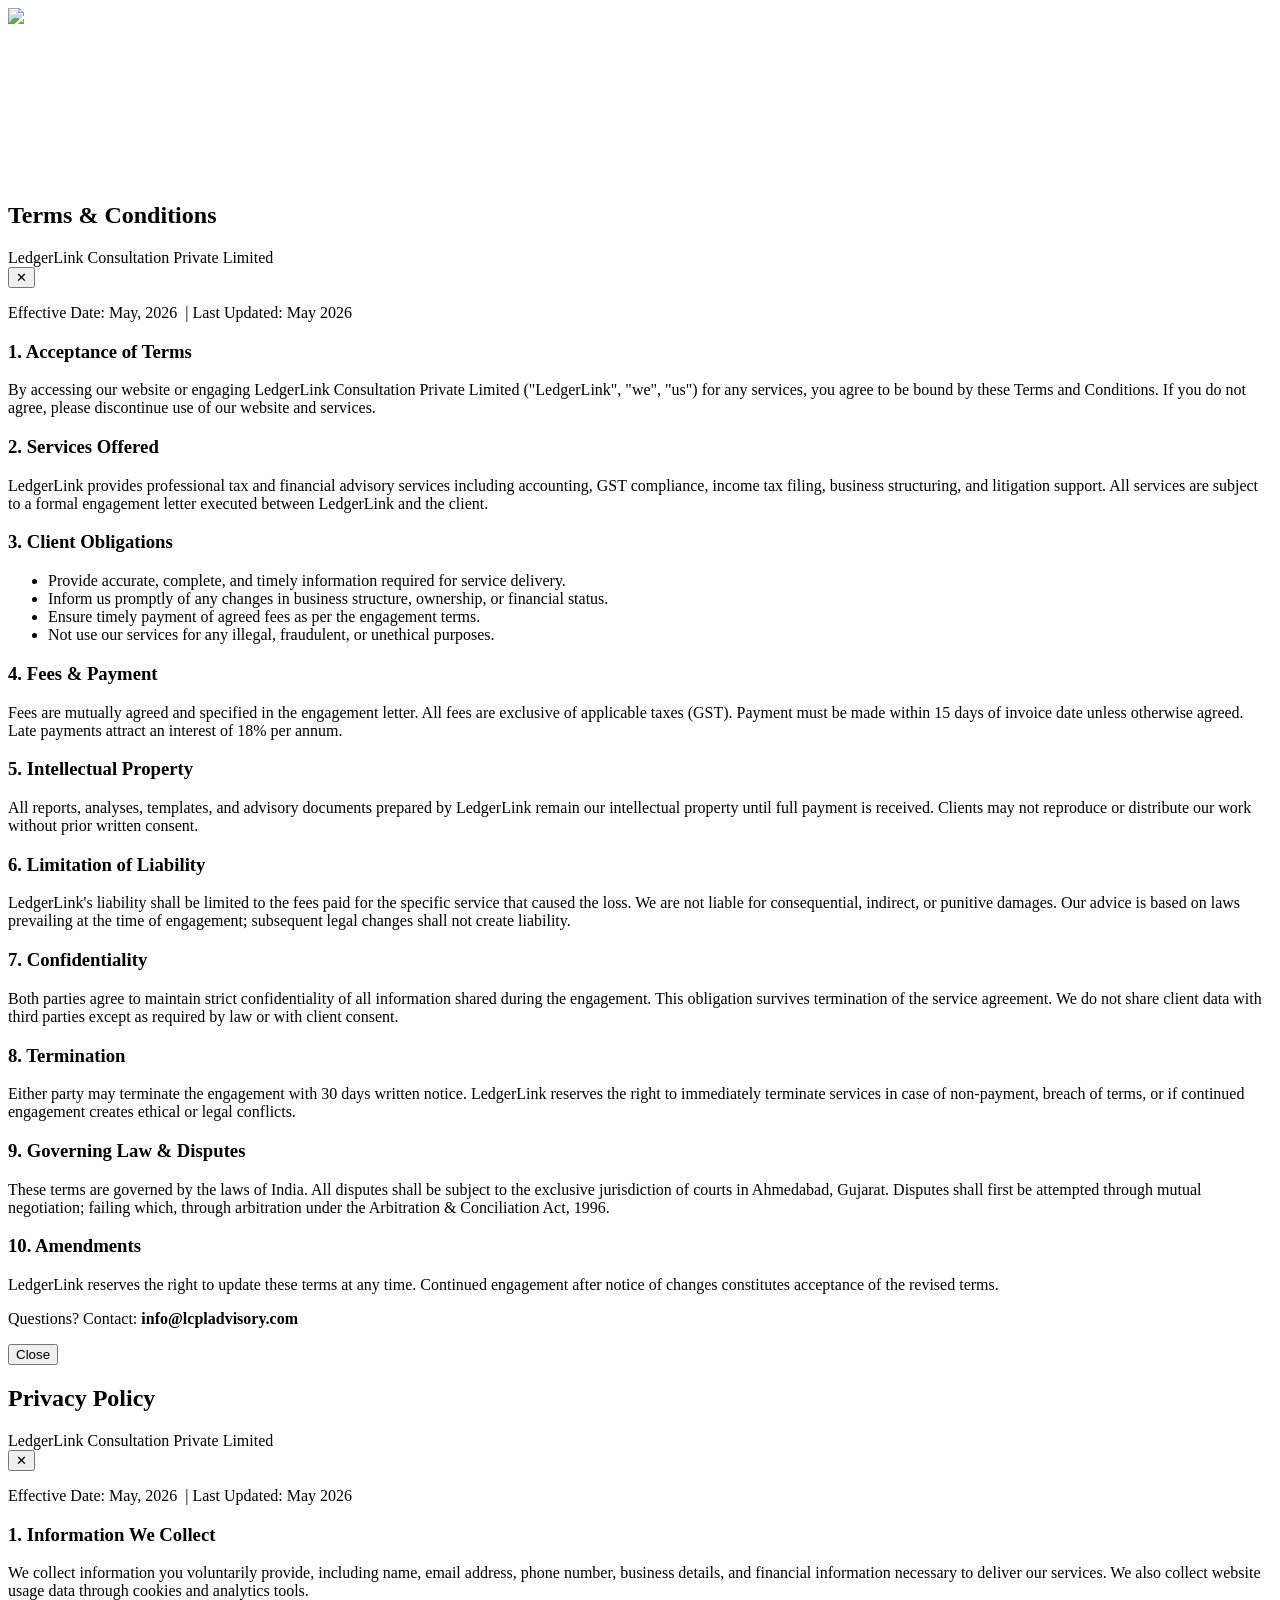
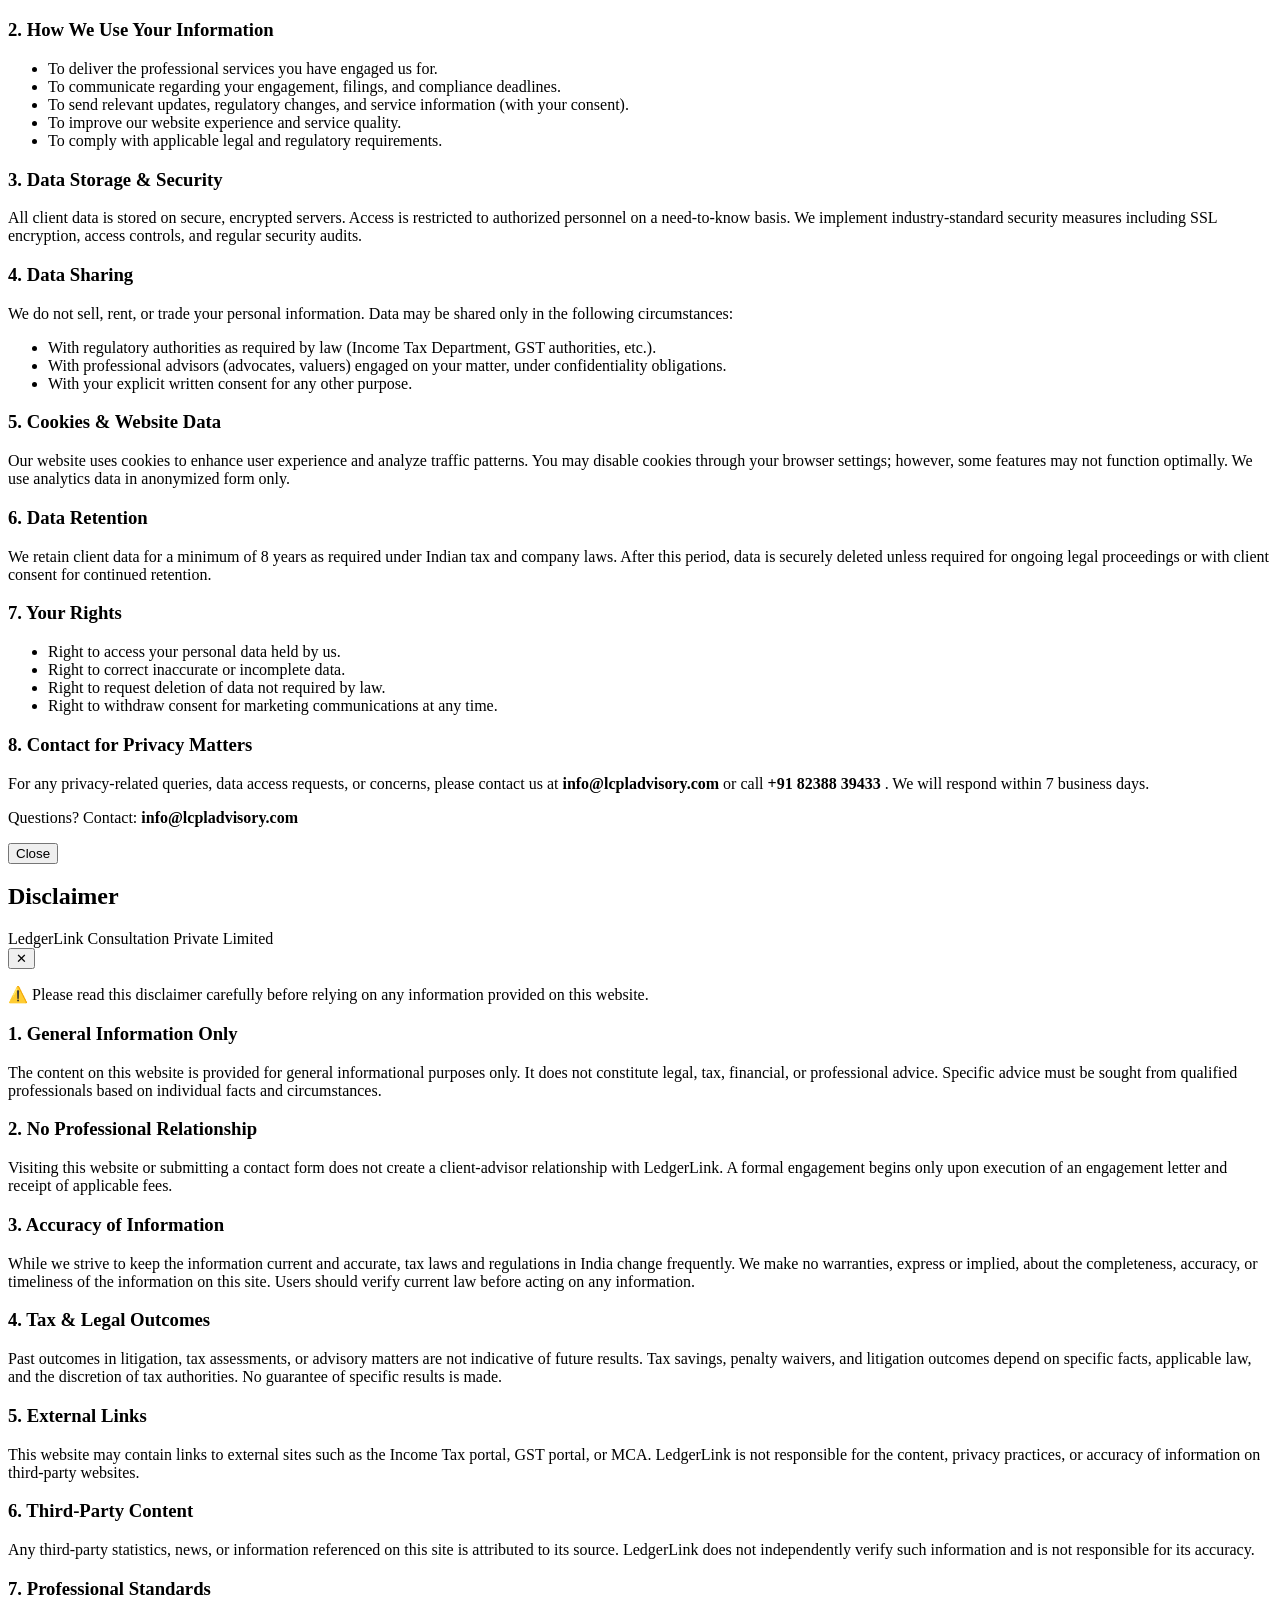
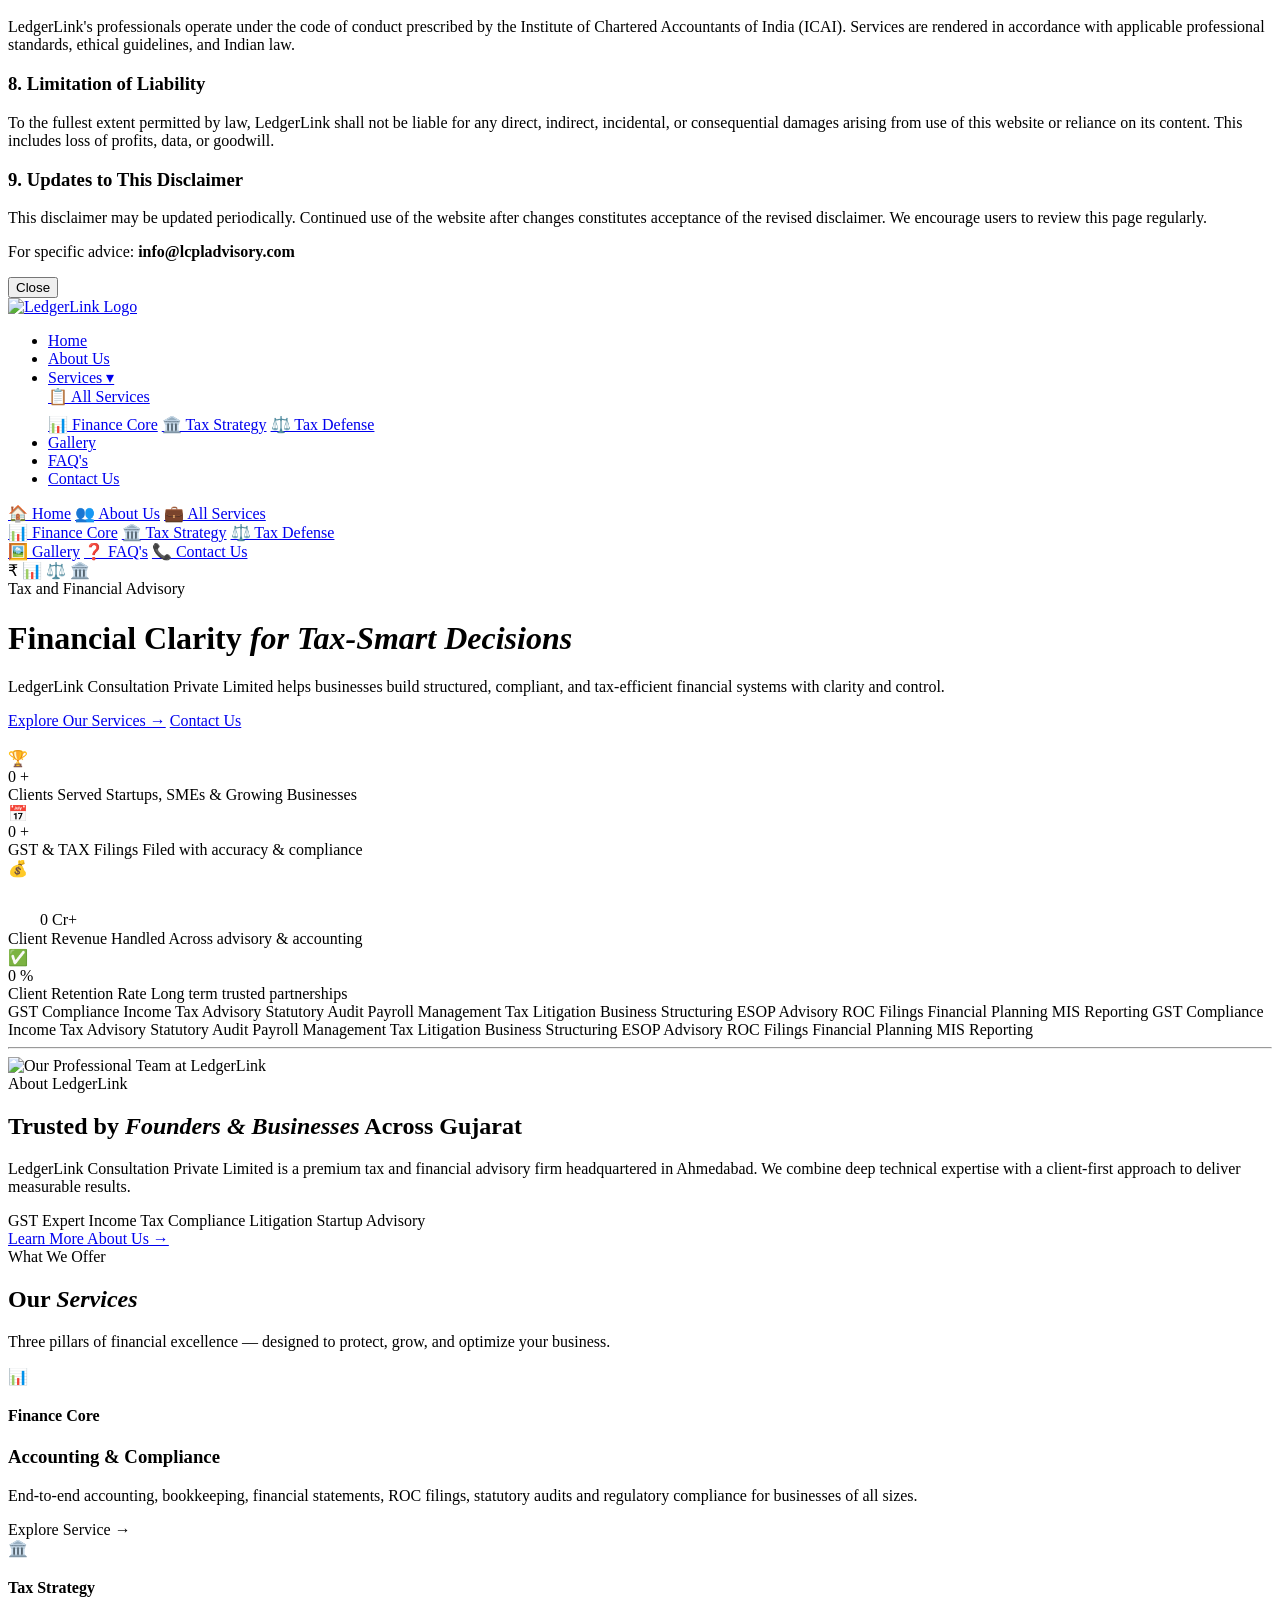
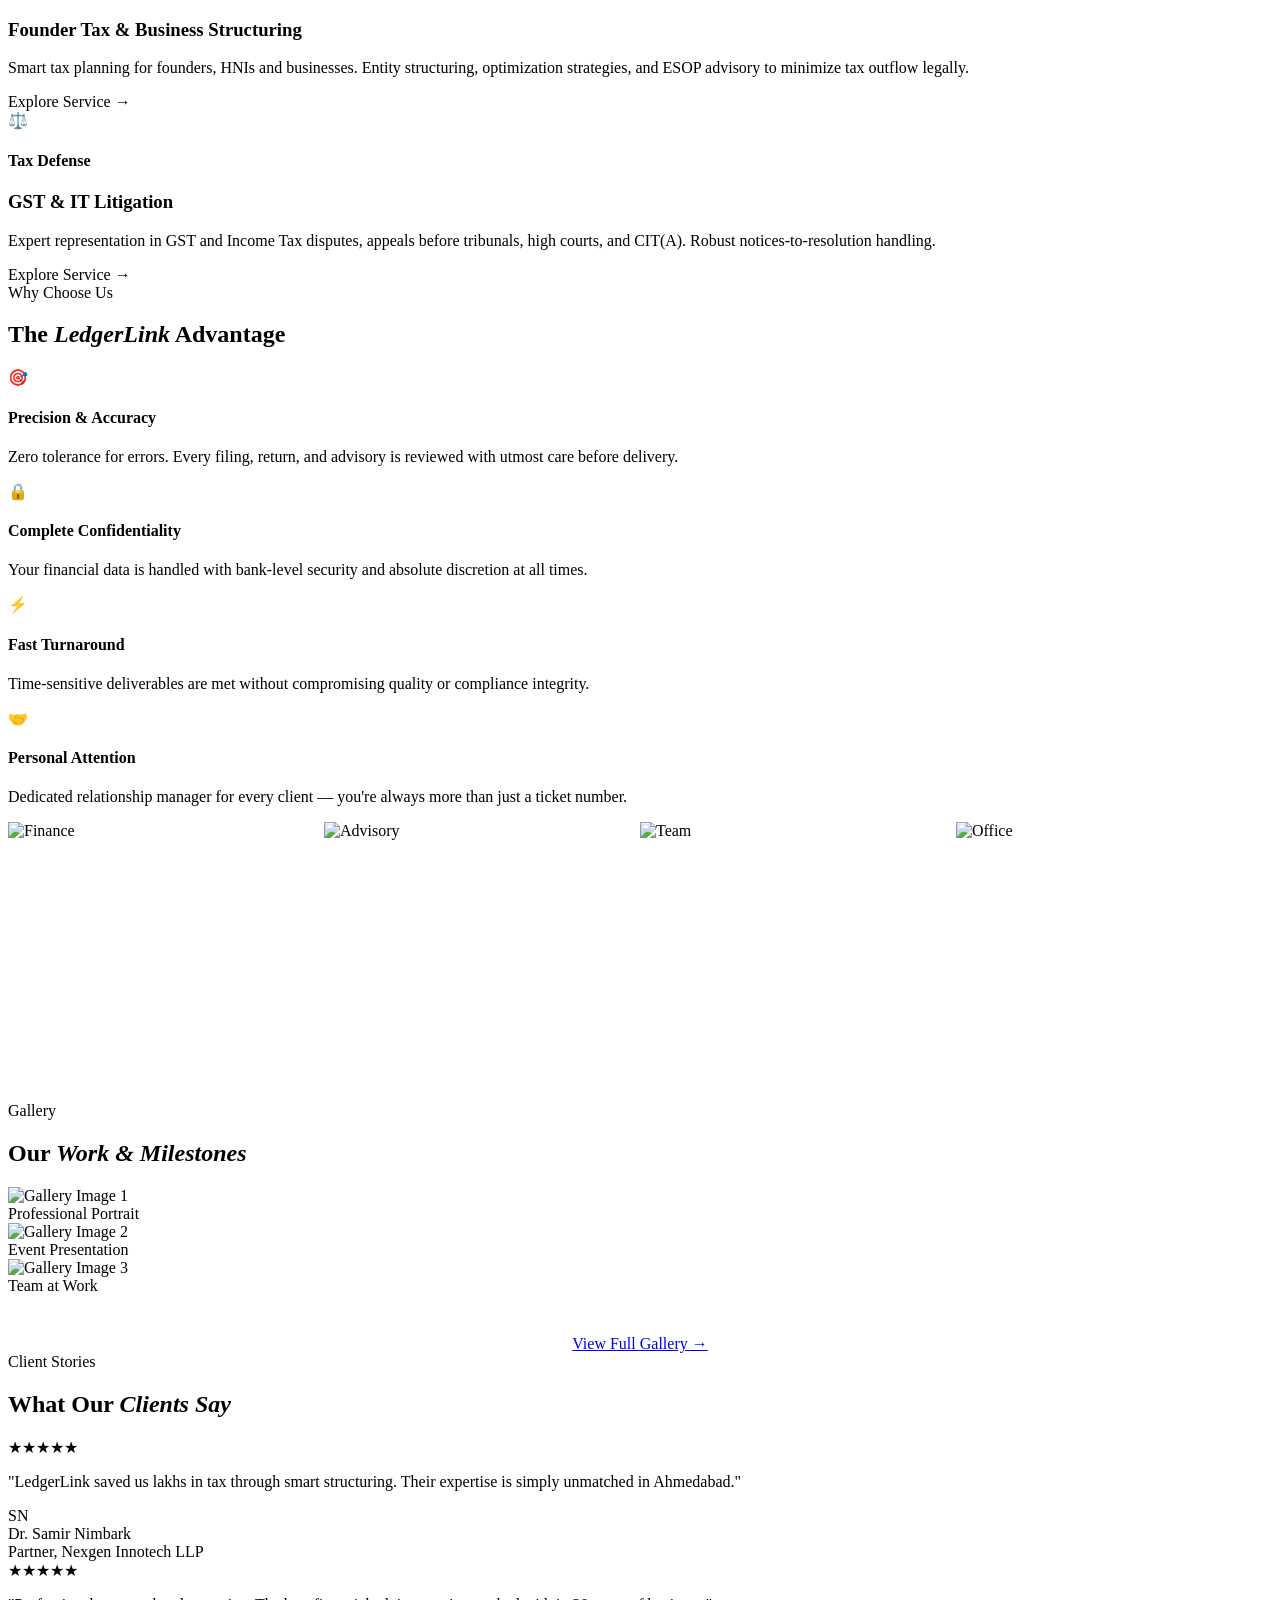
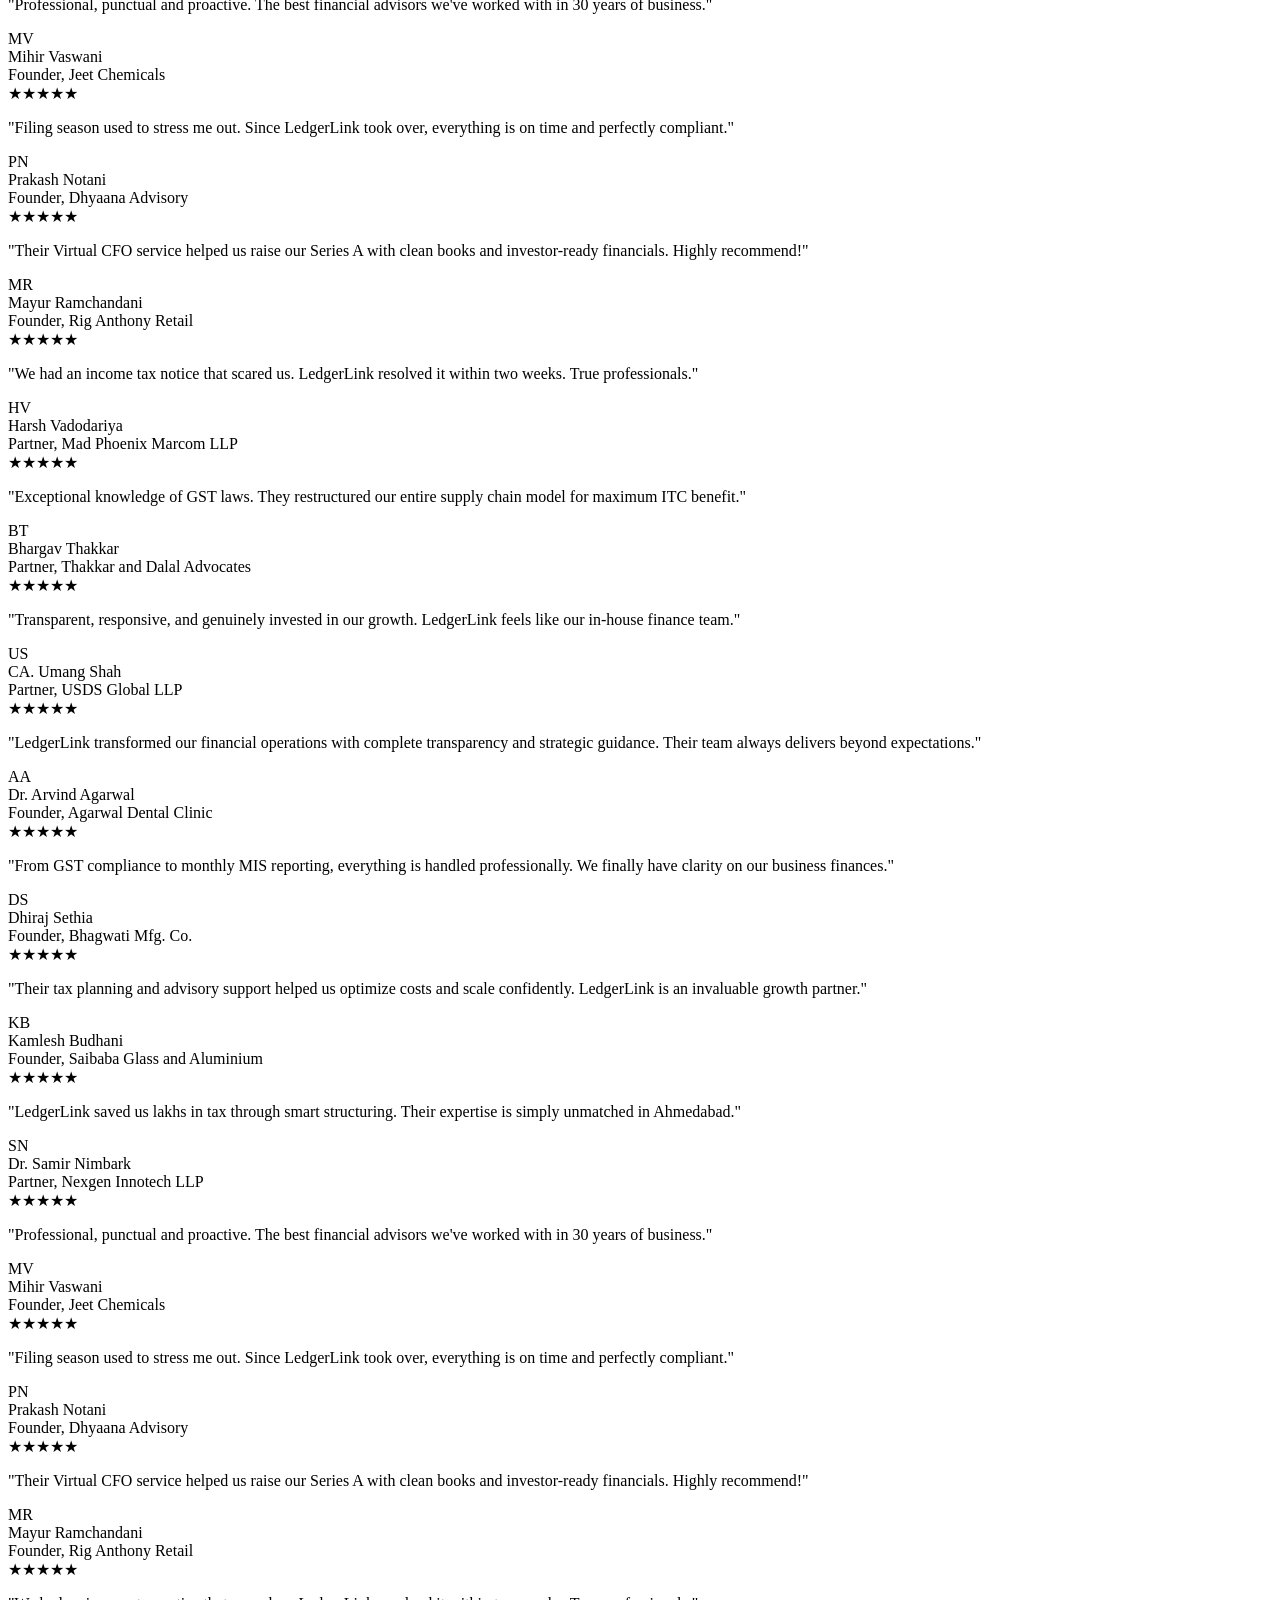
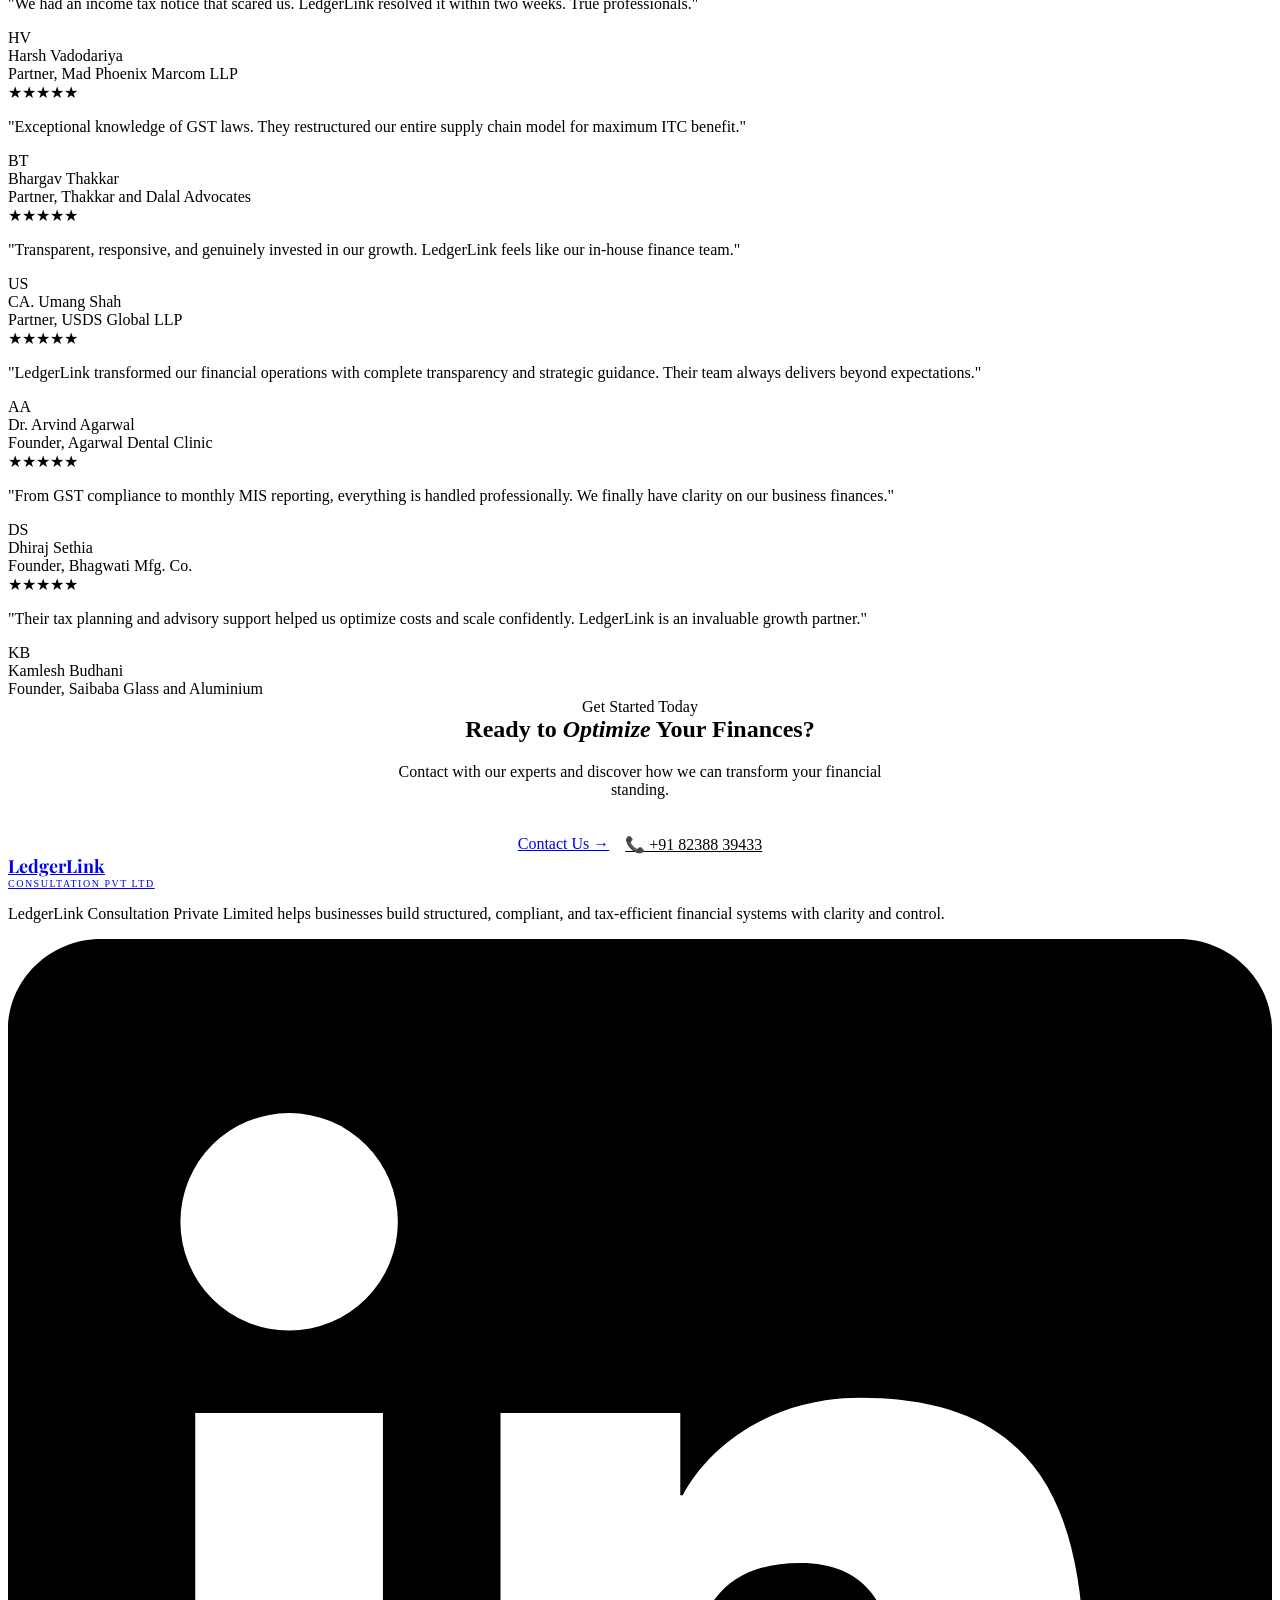
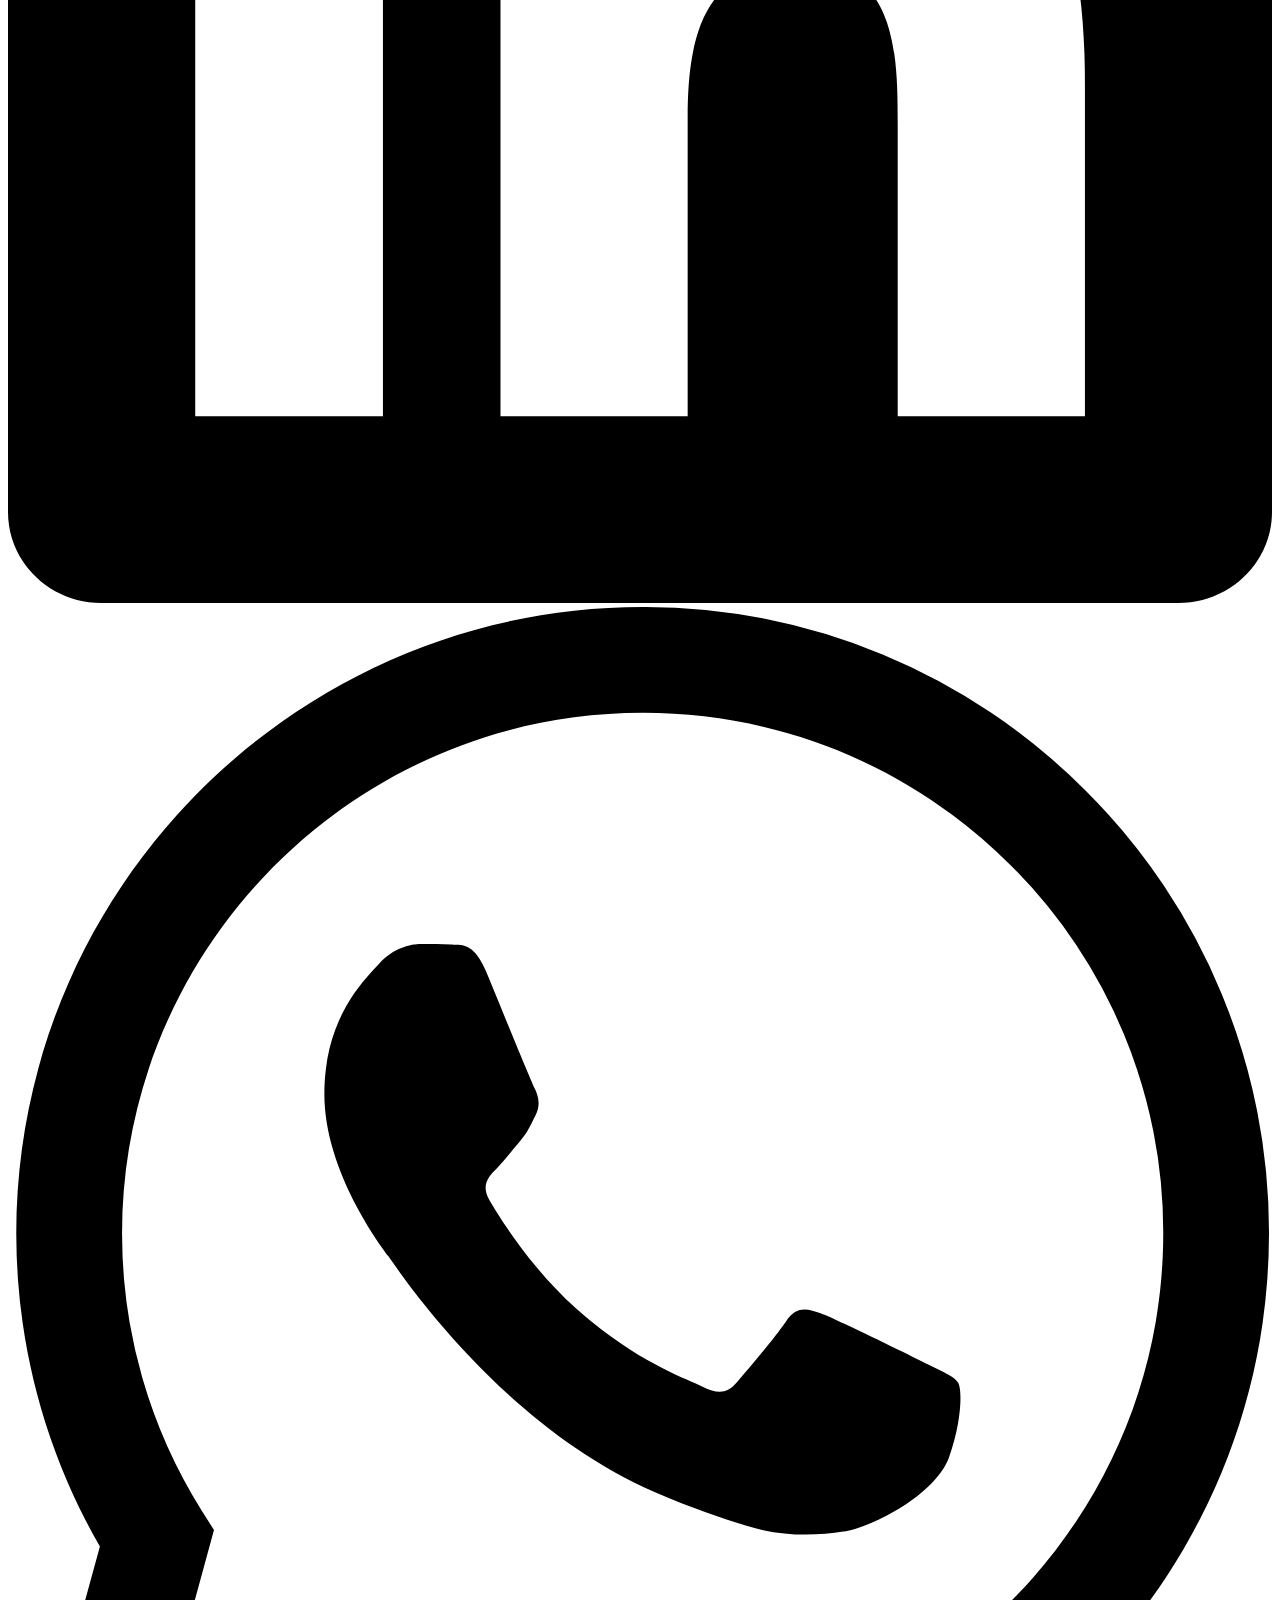
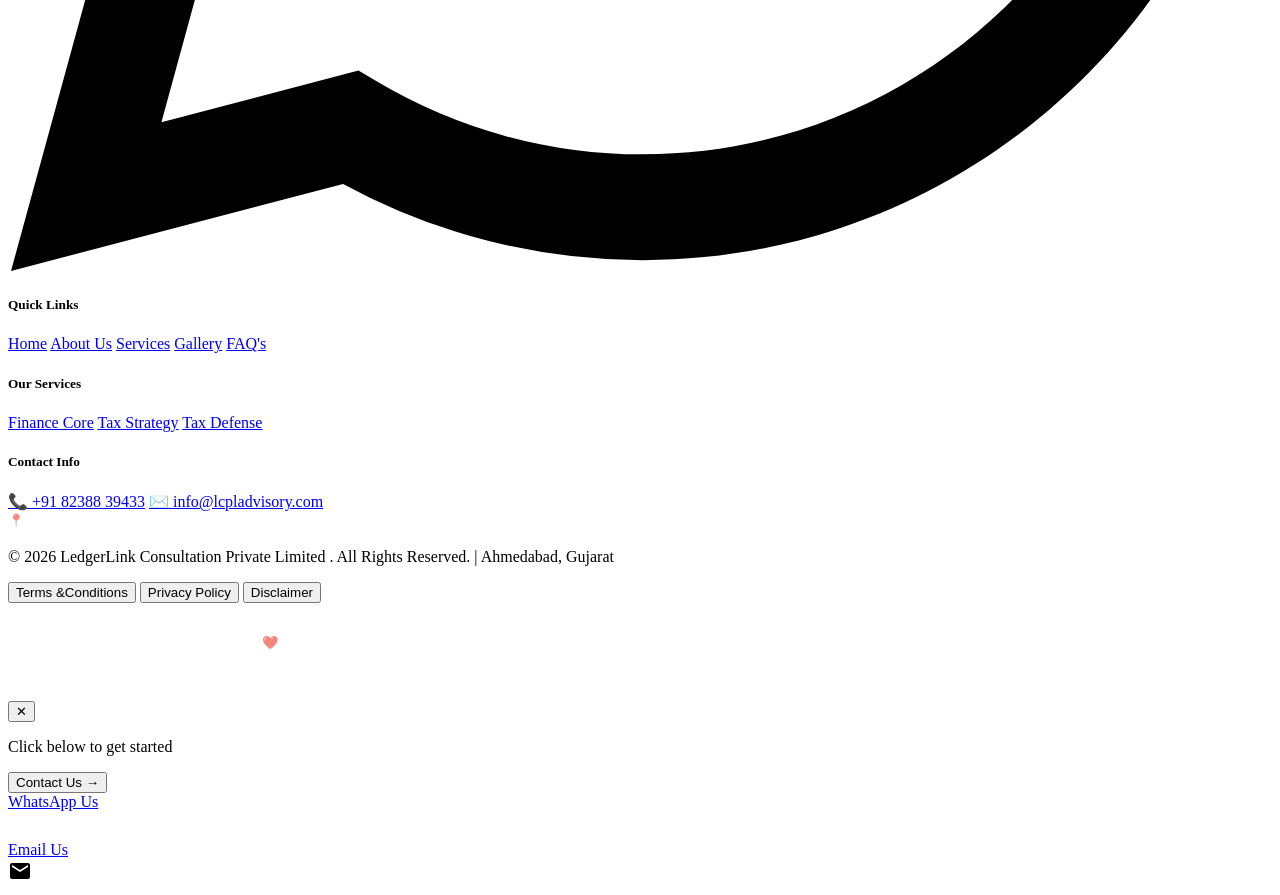
==== commit 3c8705f3: "Add files via upload" ====
--- a/index.html
+++ b/index.html
@@ -1,3399 +1,935 @@
 <!DOCTYPE html>
 <html lang="en">
-<head>
-<meta charset="UTF-8">
-<meta name="viewport" content="width=device-width,initial-scale=1">
-<title>LedgerLink Consultation Pvt Ltd | Tax & Financial Advisory</title>
-<meta name="description" content="LedgerLink Consultation Private Limited - Premium Tax & Financial Advisory services in Ahmedabad. Expert GST, Income Tax, Accounting & Compliance solutions.">
-<meta name="keywords" content="tax advisory Ahmedabad, GST consultant, income tax, accounting, financial advisory, LedgerLink">
-<link href="https://fonts.googleapis.com/css2?family=Playfair+Display:wght@400;600;700&family=DM+Sans:wght@300;400;500;600;700&family=Space+Grotesk:wght@400;500;600;700&display=swap" rel="stylesheet">
-<style>
-:root{--navy:#061530;--navy2:#0a1f44;--gold:#b8922e;--gold2:#d4a83a;--gold3:#e8c96a;--white:#ffffff;--offwhite:#faf9f6;--lightgray:#f0ede6;--textdark:#1a1a2e;--textgray:#5a5a7a;--border:#e2d9c5}
-*{margin:0;padding:0;box-sizing:border-box}
-html{scroll-behavior:smooth}
-body{font-family:'DM Sans',sans-serif;color:var(--textdark);background:var(--white);overflow-x:hidden}
-h1,h2,h3,h4{font-family:'Playfair Display',serif}
-::-webkit-scrollbar{width:6px}
-::-webkit-scrollbar-track{background:#f1f1f1}
-::-webkit-scrollbar-thumb{background:var(--gold);border-radius:3px}
+    <head>
+        <meta charset="UTF-8">
+        <meta name="viewport" content="width=device-width,initial-scale=1">
+        <title>LedgerLink Consultation Pvt Ltd | Tax & Financial Advisory</title>
+        <meta name="description" content="LedgerLink Consultation Private Limited - Premium Tax & Financial Advisory services in Ahmedabad. Expert GST, Income Tax, Accounting & Compliance solutions.">
+        <meta name="keywords" content="tax advisory Ahmedabad, GST consultant, income tax, accounting, financial advisory, LedgerLink">
+        <link href="https://fonts.googleapis.com/css2?family=Playfair+Display:wght@400;600;700&family=DM+Sans:wght@300;400;500;600;700&family=Space+Grotesk:wght@400;500;600;700&display=swap" rel="stylesheet">
+        <link rel="stylesheet" href="assets/css/style.css">
+    </head>
+    <body data-page="home">
+        <!-- ── SPLASH SCREEN ── -->
+        <div id="splash-screen">
+            <div class="splash-particles" id="splashParticles"></div>
+            <div class="splash-logo-wrap">
+                <img src="https://res.cloudinary.com/vwdrbdrg/image/upload/v1784552537/ChatGPT_Image_Jul_20_2026_06_31_50_PM_olrgzy.png">
+                <div class="splash-line"></div>
+            </div>
+        </div>
+        <script>
+            // Show the logo intro only the very first time the site is opened
+            // in this browser tab/session — not every time the visitor lands
+            // back on the home page. Runs immediately (before paint) so there
+            // is no flash of the splash screen on repeat visits.
+            if (sessionStorage.getItem('llSplashShown')) {
+                document.getElementById('splash-screen').style.display = 'none';
+            } else {
+                sessionStorage.setItem('llSplashShown', '1');
+            }
+        </script>
+        <!-- SCROLL PROGRESS BAR -->
+        <div id="scroll-progress"></div>
+        <!-- CURSOR GLOW -->
+        <div id="cursor-glow"></div>
+        <!-- PARTICLE CANVAS -->
+        <canvas id="particle-canvas"></canvas>
+        <!-- CUSTOM CURSOR -->
+        <div id="custom-cursor"></div>
+        <div id="cursor-ring"></div>
+        <!-- ===== LEGAL MODALS ===== -->
+        <!-- Terms & Conditions -->
+        <div class="modal-overlay" id="modal-terms">
+            <div class="modal-box">
+                <div class="modal-header">
+                    <div>
+                        <h2>Terms & Conditions</h2>
+                        <span>LedgerLink Consultation Private Limited</span>
+                    </div>
+                    <button class="modal-close" onclick="closeModal('modal-terms')">✕</button>
+                </div>
+                <div class="modal-body">
+                    <div class="highlight-box">
+                        <p>Effective Date: May, 2026 &nbsp;|&nbsp;Last Updated: May 2026</p>
+                    </div>
+                    <h3>1. Acceptance of Terms</h3>
+                    <p>By accessing our website or engaging LedgerLink Consultation Private Limited ("LedgerLink", "we", "us") for any services, you agree to be bound by these Terms and Conditions. If you do not agree, please discontinue use of our website and services.</p>
+                    <h3>2. Services Offered</h3>
+                    <p>LedgerLink provides professional tax and financial advisory services including accounting, GST compliance, income tax filing, business structuring, and litigation support. All services are subject to a formal engagement letter executed between LedgerLink and the client.</p>
+                    <h3>3. Client Obligations</h3>
+                    <ul>
+                        <li>Provide accurate, complete, and timely information required for service delivery.</li>
+                        <li>Inform us promptly of any changes in business structure, ownership, or financial status.</li>
+                        <li>Ensure timely payment of agreed fees as per the engagement terms.</li>
+                        <li>Not use our services for any illegal, fraudulent, or unethical purposes.</li>
+                    </ul>
+                    <h3>4. Fees & Payment</h3>
+                    <p>Fees are mutually agreed and specified in the engagement letter. All fees are exclusive of applicable taxes (GST). Payment must be made within 15 days of invoice date unless otherwise agreed. Late payments attract an interest of 18% per annum.</p>
+                    <h3>5. Intellectual Property</h3>
+                    <p>All reports, analyses, templates, and advisory documents prepared by LedgerLink remain our intellectual property until full payment is received. Clients may not reproduce or distribute our work without prior written consent.</p>
+                    <h3>6. Limitation of Liability</h3>
+                    <p>LedgerLink's liability shall be limited to the fees paid for the specific service that caused the loss. We are not liable for consequential, indirect, or punitive damages. Our advice is based on laws prevailing at the time of engagement; subsequent legal changes shall not create liability.</p>
+                    <h3>7. Confidentiality</h3>
+                    <p>Both parties agree to maintain strict confidentiality of all information shared during the engagement. This obligation survives termination of the service agreement. We do not share client data with third parties except as required by law or with client consent.</p>
+                    <h3>8. Termination</h3>
+                    <p>Either party may terminate the engagement with 30 days written notice. LedgerLink reserves the right to immediately terminate services in case of non-payment, breach of terms, or if continued engagement creates ethical or legal conflicts.</p>
+                    <h3>9. Governing Law & Disputes</h3>
+                    <p>These terms are governed by the laws of India. All disputes shall be subject to the exclusive jurisdiction of courts in Ahmedabad, Gujarat. Disputes shall first be attempted through mutual negotiation; failing which, through arbitration under the Arbitration & Conciliation Act, 1996.</p>
+                    <h3>10. Amendments</h3>
+                    <p>LedgerLink reserves the right to update these terms at any time. Continued engagement after notice of changes constitutes acceptance of the revised terms.</p>
+                </div>
+                <div class="modal-footer">
+                    <p>
+                        Questions? Contact: <strong>info@lcpladvisory.com</strong>
+                    </p>
+                    <button onclick="closeModal('modal-terms')">Close</button>
+                </div>
+            </div>
+        </div>
+        <!-- Privacy Policy -->
+        <div class="modal-overlay" id="modal-privacy">
+            <div class="modal-box">
+                <div class="modal-header">
+                    <div>
+                        <h2>Privacy Policy</h2>
+                        <span>LedgerLink Consultation Private Limited</span>
+                    </div>
+                    <button class="modal-close" onclick="closeModal('modal-privacy')">✕</button>
+                </div>
+                <div class="modal-body">
+                    <div class="highlight-box">
+                        <p>Effective Date: May, 2026 &nbsp;|&nbsp;Last Updated: May 2026</p>
+                    </div>
+                    <h3>1. Information We Collect</h3>
+                    <p>We collect information you voluntarily provide, including name, email address, phone number, business details, and financial information necessary to deliver our services. We also collect website usage data through cookies and analytics tools.</p>
+                    <h3>2. How We Use Your Information</h3>
+                    <ul>
+                        <li>To deliver the professional services you have engaged us for.</li>
+                        <li>To communicate regarding your engagement, filings, and compliance deadlines.</li>
+                        <li>To send relevant updates, regulatory changes, and service information (with your consent).</li>
+                        <li>To improve our website experience and service quality.</li>
+                        <li>To comply with applicable legal and regulatory requirements.</li>
+                    </ul>
+                    <h3>3. Data Storage & Security</h3>
+                    <p>All client data is stored on secure, encrypted servers. Access is restricted to authorized personnel on a need-to-know basis. We implement industry-standard security measures including SSL encryption, access controls, and regular security audits.</p>
+                    <h3>4. Data Sharing</h3>
+                    <p>We do not sell, rent, or trade your personal information. Data may be shared only in the following circumstances:</p>
+                    <ul>
+                        <li>With regulatory authorities as required by law (Income Tax Department, GST authorities, etc.).</li>
+                        <li>With professional advisors (advocates, valuers) engaged on your matter, under confidentiality obligations.</li>
+                        <li>With your explicit written consent for any other purpose.</li>
+                    </ul>
+                    <h3>5. Cookies & Website Data</h3>
+                    <p>Our website uses cookies to enhance user experience and analyze traffic patterns. You may disable cookies through your browser settings; however, some features may not function optimally. We use analytics data in anonymized form only.</p>
+                    <h3>6. Data Retention</h3>
+                    <p>We retain client data for a minimum of 8 years as required under Indian tax and company laws. After this period, data is securely deleted unless required for ongoing legal proceedings or with client consent for continued retention.</p>
+                    <h3>7. Your Rights</h3>
+                    <ul>
+                        <li>Right to access your personal data held by us.</li>
+                        <li>Right to correct inaccurate or incomplete data.</li>
+                        <li>Right to request deletion of data not required by law.</li>
+                        <li>Right to withdraw consent for marketing communications at any time.</li>
+                    </ul>
+                    <h3>8. Contact for Privacy Matters</h3>
+                    <p>
+                        For any privacy-related queries, data access requests, or concerns, please contact us at <strong>info@lcpladvisory.com</strong>
+                        or call <strong>+91 82388 39433</strong>
+                        . We will respond within 7 business days.
+                    </p>
+                </div>
+                <div class="modal-footer">
+                    <p>
+                        Questions? Contact: <strong>info@lcpladvisory.com</strong>
+                    </p>
+                    <button onclick="closeModal('modal-privacy')">Close</button>
+                </div>
+            </div>
+        </div>
+        <!-- Disclaimer -->
+        <div class="modal-overlay" id="modal-disclaimer">
+            <div class="modal-box">
+                <div class="modal-header">
+                    <div>
+                        <h2>Disclaimer</h2>
+                        <span>LedgerLink Consultation Private Limited</span>
+                    </div>
+                    <button class="modal-close" onclick="closeModal('modal-disclaimer')">✕</button>
+                </div>
+                <div class="modal-body">
+                    <div class="highlight-box">
+                        <p>⚠️ Please read this disclaimer carefully before relying on any information provided on this website.</p>
+                    </div>
+                    <h3>1. General Information Only</h3>
+                    <p>The content on this website is provided for general informational purposes only. It does not constitute legal, tax, financial, or professional advice. Specific advice must be sought from qualified professionals based on individual facts and circumstances.</p>
+                    <h3>2. No Professional Relationship</h3>
+                    <p>Visiting this website or submitting a contact form does not create a client-advisor relationship with LedgerLink. A formal engagement begins only upon execution of an engagement letter and receipt of applicable fees.</p>
+                    <h3>3. Accuracy of Information</h3>
+                    <p>While we strive to keep the information current and accurate, tax laws and regulations in India change frequently. We make no warranties, express or implied, about the completeness, accuracy, or timeliness of the information on this site. Users should verify current law before acting on any information.</p>
+                    <h3>4. Tax & Legal Outcomes</h3>
+                    <p>Past outcomes in litigation, tax assessments, or advisory matters are not indicative of future results. Tax savings, penalty waivers, and litigation outcomes depend on specific facts, applicable law, and the discretion of tax authorities. No guarantee of specific results is made.</p>
+                    <h3>5. External Links</h3>
+                    <p>This website may contain links to external sites such as the Income Tax portal, GST portal, or MCA. LedgerLink is not responsible for the content, privacy practices, or accuracy of information on third-party websites.</p>
+                    <h3>6. Third-Party Content</h3>
+                    <p>Any third-party statistics, news, or information referenced on this site is attributed to its source. LedgerLink does not independently verify such information and is not responsible for its accuracy.</p>
+                    <h3>7. Professional Standards</h3>
+                    <p>LedgerLink's professionals operate under the code of conduct prescribed by the Institute of Chartered Accountants of India (ICAI). Services are rendered in accordance with applicable professional standards, ethical guidelines, and Indian law.</p>
+                    <h3>8. Limitation of Liability</h3>
+                    <p>To the fullest extent permitted by law, LedgerLink shall not be liable for any direct, indirect, incidental, or consequential damages arising from use of this website or reliance on its content. This includes loss of profits, data, or goodwill.</p>
+                    <h3>9. Updates to This Disclaimer</h3>
+                    <p>This disclaimer may be updated periodically. Continued use of the website after changes constitutes acceptance of the revised disclaimer. We encourage users to review this page regularly.</p>
+                </div>
+                <div class="modal-footer">
+                    <p>
+                        For specific advice: <strong>info@lcpladvisory.com</strong>
+                    </p>
+                    <button onclick="closeModal('modal-disclaimer')">Close</button>
+                </div>
+            </div>
+        </div>
+        <!-- NAVBAR -->
+        <nav id="navbar">
+            <div class="nav-inner">
+                <a class="nav-logo" href="index.html">
+                    <div class="logo-img-wrap">
+                        <img src="https://res.cloudinary.com/vwdrbdrg/image/upload/v1784552537/ChatGPT_Image_Jul_20_2026_06_31_50_PM_olrgzy.png" alt="LedgerLink Logo">
+                    </div>
+                </a>
+                <ul class="nav-links">
+                    <li>
+                        <a href="index.html">Home</a>
+                    </li>
+                    <li>
+                        <a href="about.html">About Us</a>
+                    </li>
+                    <li class="services-dropdown">
+                        <a href="services.html">Services ▾</a>
+                        <div class="services-dropdown-menu">
+                            <a href="services.html">📋 All Services</a>
+                            <div style="height:1px;background:var(--border);margin:4px 8px"></div>
+                            <a href="finance-core.html">📊 Finance Core</a>
+                            <a href="tax-strategy.html">🏛️ Tax Strategy</a>
+                            <a href="tax-defense.html">⚖️ Tax Defense</a>
+                        </div>
+                    </li>
+                    <li>
+                        <a href="gallery.html">Gallery</a>
+                    </li>
+                    <li>
+                        <a href="faq.html">FAQ's</a>
+                    </li>
+                    <li>
+                        <a href="contact.html" class="nav-cta">Contact Us</a>
+                    </li>
+                </ul>
+                <div class="hamburger" onclick="toggleMenu()" id="hamburger">
+                    <span></span>
+                    <span></span>
+                    <span></span>
+                </div>
+            </div>
+        </nav>
+        <!-- MOBILE MENU -->
+        <div class="mobile-menu" id="mobileMenu">
+            <a href="index.html" onclick="closeMobileMenu()">🏠 Home</a>
+            <a href="about.html" onclick="closeMobileMenu()">👥 About Us</a>
+            <a href="services.html" onclick="closeMobileMenu()">💼 All Services</a>
+            <div class="mobile-sub">
+                <a href="finance-core.html" onclick="closeMobileMenu()">📊 Finance Core</a>
+                <a href="tax-strategy.html" onclick="closeMobileMenu()">🏛️ Tax Strategy</a>
+                <a href="tax-defense.html" onclick="closeMobileMenu()">⚖️ Tax Defense</a>
+            </div>
+            <a href="gallery.html" onclick="closeMobileMenu()">🖼️ Gallery</a>
+            <a href="faq.html" onclick="closeMobileMenu()">❓ FAQ's</a>
+            <a href="contact.html" onclick="closeMobileMenu()">📞 Contact Us</a>
+        </div>
+        <!-- ======= HOME PAGE ======= -->
+        <!-- ======= HOME PAGE ======= -->
+        <div id="page-home" class="page active">
+            <div class="hero">
+                <div class="hero-bg"></div>
+                <div class="hero-overlay"></div>
+                <div class="hero-bg-overlay-animated"></div>
+                <div class="hero-grid-bg"></div>
+                <div class="hero-color-mesh"></div>
+                <!-- Floating decorative icons -->
+                <span class="floating-icon">₹</span>
+                <span class="floating-icon">📊</span>
+                <span class="floating-icon">⚖️</span>
+                <span class="floating-icon">🏛️</span>
+                <div class="hero-content">
+                    <div class="hero-badge">
+                        <span></span>
+                        Tax and Financial Advisory
+                    </div>
+                    <h1>
+                        Financial Clarity <em>for Tax-Smart Decisions</em>
+                        <br>
+                    </h1>
+                    <p>LedgerLink Consultation Private Limited helps businesses build structured, compliant, and tax-efficient financial systems with clarity and control.</p>
+                    <div class="hero-btns">
+                        <a href="services.html" class="btn-primary btn-magnetic">Explore Our Services →</a>
+                        <a href="contact.html" class="btn-outline btn-magnetic">Contact Us</a>
+                    </div>
+                </div>
+            </div>
+            <!-- ══ PREMIUM ANIMATED STATS ══ -->
+            <div class="stats-section" id="statsSection">
+                <!-- Floating particles -->
+                <div class="stats-particle" style="width:4px;height:4px;left:12%;bottom:0;animation-delay:0s;animation-duration:5s"></div>
+                <div class="stats-particle" style="width:3px;height:3px;left:28%;bottom:0;animation-delay:1.2s;animation-duration:7s"></div>
+                <div class="stats-particle" style="width:5px;height:5px;left:51%;bottom:0;animation-delay:.6s;animation-duration:6s"></div>
+                <div class="stats-particle" style="width:3px;height:3px;left:73%;bottom:0;animation-delay:2s;animation-duration:5.5s"></div>
+                <div class="stats-particle" style="width:4px;height:4px;left:88%;bottom:0;animation-delay:1.8s;animation-duration:6.5s"></div>
+                <div class="stats-grid">
+                    <!-- Stat 1: Happy Clients -->
+                    <div class="stat-card">
+                        <div class="stat-icon-wrap">🏆</div>
+                        <div class="stat-num-wrap">
+                            <span class="stat-num" id="stat-clients" data-target="500" data-suffix="+">0</span>
+                            <span class="stat-suffix">+</span>
+                        </div>
+                        <span class="stat-label">Clients Served</span>
+                        <span class="stat-desc">Startups, SMEs & Growing Businesses</span>
+                    </div>
+                    <!-- Stat 2: Years Experience -->
+                    <div class="stat-card">
+                        <div class="stat-icon-wrap">📅</div>
+                        <div class="stat-num-wrap">
+                            <span class="stat-num" id="stat-years" data-target="30" data-suffix="+">0</span>
+                            <span class="stat-suffix">+</span>
+                        </div>
+                        <span class="stat-label">GST & TAX Filings</span>
+                        <span class="stat-desc">Filed with accuracy & compliance</span>
+                    </div>
+                    <!-- Stat 3: Tax Saved -->
+                    <div class="stat-card">
+                        <div class="stat-icon-wrap">💰</div>
+                        <div class="stat-num-wrap">
+                            <span style="font-family:'Playfair Display',serif;font-size:52px;font-weight:700;background:linear-gradient(135deg,var(--gold) 0%,#f0d580 50%,var(--gold) 100%);-webkit-background-clip:text;-webkit-text-fill-color:transparent;background-clip:text;line-height:1;filter:drop-shadow(0 0 20px rgba(201,168,76,0.3));animation:shimmerGold 3s ease-in-out infinite;animation-delay:1.5s">₹</span>
+                            <span class="stat-num" id="stat-tax" data-target="500" data-suffix="Cr+">0</span>
+                            <span class="stat-suffix">Cr+</span>
+                        </div>
+                        <span class="stat-label">Client Revenue Handled</span>
+                        <span class="stat-desc">Across advisory & accounting
+</span>
+                    </div>
+                    <!-- Stat 4: Success Rate -->
+                    <div class="stat-card">
+                        <div class="stat-icon-wrap">✅</div>
+                        <div class="stat-num-wrap">
+                            <span class="stat-num" id="stat-success" data-target="98" data-suffix="%">0</span>
+                            <span class="stat-suffix">%</span>
+                        </div>
+                        <span class="stat-label">Client Retention Rate</span>
+                        <span class="stat-desc">Long term trusted partnerships</span>
+                    </div>
+                </div>
+            </div>
+            <!-- MARQUEE TICKER -->
+            <div class="marquee-wrapper">
+                <div class="marquee-track">
+                    <span class="marquee-item">
+                        <span class="dot"></span>
+                        GST Compliance
+                    </span>
+                    <span class="marquee-item">
+                        <span class="dot"></span>
+                        Income Tax Advisory
+                    </span>
+                    <span class="marquee-item">
+                        <span class="dot"></span>
+                        Statutory Audit
+                    </span>
+                    <span class="marquee-item">
+                        <span class="dot"></span>
+                        Payroll Management
+                    </span>
+                    <span class="marquee-item">
+                        <span class="dot"></span>
+                        Tax Litigation
+                    </span>
+                    <span class="marquee-item">
+                        <span class="dot"></span>
+                        Business Structuring
+                    </span>
+                    <span class="marquee-item">
+                        <span class="dot"></span>
+                        ESOP Advisory
+                    </span>
+                    <span class="marquee-item">
+                        <span class="dot"></span>
+                        ROC Filings
+                    </span>
+                    <span class="marquee-item">
+                        <span class="dot"></span>
+                        Financial Planning
+                    </span>
+                    <span class="marquee-item">
+                        <span class="dot"></span>
+                        MIS Reporting
+                    </span>
+                    <span class="marquee-item">
+                        <span class="dot"></span>
+                        GST Compliance
+                    </span>
+                    <span class="marquee-item">
+                        <span class="dot"></span>
+                        Income Tax Advisory
+                    </span>
+                    <span class="marquee-item">
+                        <span class="dot"></span>
+                        Statutory Audit
+                    </span>
+                    <span class="marquee-item">
+                        <span class="dot"></span>
+                        Payroll Management
+                    </span>
+                    <span class="marquee-item">
+                        <span class="dot"></span>
+                        Tax Litigation
+                    </span>
+                    <span class="marquee-item">
+                        <span class="dot"></span>
+                        Business Structuring
+                    </span>
+                    <span class="marquee-item">
+                        <span class="dot"></span>
+                        ESOP Advisory
+                    </span>
+                    <span class="marquee-item">
+                        <span class="dot"></span>
+                        ROC Filings
+                    </span>
+                    <span class="marquee-item">
+                        <span class="dot"></span>
+                        Financial Planning
+                    </span>
+                    <span class="marquee-item">
+                        <span class="dot"></span>
+                        MIS Reporting
+                    </span>
+                </div>
+            </div>
+            <!-- SECTION DIVIDER -->
+            <hr class="section-divider">
+            <!-- ABOUT STRIP -->
+            <div class="about-strip">
+                <div class="about-strip-img slide-left">
+                    <img src="https://images.unsplash.com/photo-1600880292203-757bb62b4baf?w=900&q=85" alt="Our Professional Team at LedgerLink">
+                </div>
+                <div class="slide-right">
+                    <span class="section-label">About LedgerLink</span>
+                    <h2>
+                        Trusted by <em>Founders & Businesses</em>
+                        Across Gujarat
+                    </h2>
+                    <div class="gold-divider"></div>
+                    <p>LedgerLink Consultation Private Limited is a premium tax and financial advisory firm headquartered in Ahmedabad. We combine deep technical expertise with a client-first approach to deliver measurable results.</p>
+                    <div class="about-tags">
+                        <span class="tag">GST Expert</span>
+                        <span class="tag">Income Tax</span>
+                        <span class="tag">Compliance</span>
+                        <span class="tag">Litigation</span>
+                        <span class="tag">Startup Advisory</span>
+                    </div>
+                    <a href="about.html" class="btn-primary btn-magnetic">Learn More About Us →</a>
+                </div>
+            </div>
+            <!-- SERVICES -->
+            <section class="services-home">
+                <div class="section-header center fade-up">
+                    <span class="section-label">What We Offer</span>
+                    <h2 class="section-title">
+                        Our <em>Services</em>
+                    </h2>
+                    <div class="gold-divider center"></div>
+                    <p class="section-subtitle">Three pillars of financial excellence — designed to protect, grow, and optimize your business.</p>
+                </div>
+                <div class="services-grid stagger">
+                    <div class="service-card spotlight-card animated-border" onclick="showPage('finance-core')">
+                        <div class="service-icon">📊</div>
+                        <h4>Finance Core</h4>
+                        <h3>Accounting & Compliance</h3>
+                        <p>End-to-end accounting, bookkeeping, financial statements, ROC filings, statutory audits and regulatory compliance for businesses of all sizes.</p>
+                        <span class="service-card-link">Explore Service →</span>
+                    </div>
+                    <div class="service-card spotlight-card animated-border" onclick="showPage('tax-strategy')">
+                        <div class="service-icon">🏛️</div>
+                        <h4>Tax Strategy</h4>
+                        <h3>Founder Tax & Business Structuring</h3>
+                        <p>Smart tax planning for founders, HNIs and businesses. Entity structuring, optimization strategies, and ESOP advisory to minimize tax outflow legally.</p>
+                        <span class="service-card-link">Explore Service →</span>
+                    </div>
+                    <div class="service-card spotlight-card animated-border" onclick="showPage('tax-defense')">
+                        <div class="service-icon">⚖️</div>
+                        <h4>Tax Defense</h4>
+                        <h3>GST & IT Litigation</h3>
+                        <p>Expert representation in GST and Income Tax disputes, appeals before tribunals, high courts, and CIT(A). Robust notices-to-resolution handling.</p>
+                        <span class="service-card-link">Explore Service →</span>
+                    </div>
+                </div>
+            </section>
+            <!-- WHY US -->
+            <section>
+                <div class="section-header center fade-up">
+                    <span class="section-label">Why Choose Us</span>
+                    <h2 class="section-title">
+                        The <em>LedgerLink</em>
+                        Advantage
+                    </h2>
+                    <div class="gold-divider center"></div>
+                </div>
+                <div class="why-grid stagger">
+                    <div class="why-card spotlight-card">
+                        <span class="why-icon">🎯</span>
+                        <h4>Precision & Accuracy</h4>
+                        <p>Zero tolerance for errors. Every filing, return, and advisory is reviewed with utmost care before delivery.</p>
+                    </div>
+                    <div class="why-card spotlight-card">
+                        <span class="why-icon">🔒</span>
+                        <h4>Complete Confidentiality</h4>
+                        <p>Your financial data is handled with bank-level security and absolute discretion at all times.</p>
+                    </div>
+                    <div class="why-card spotlight-card">
+                        <span class="why-icon">⚡</span>
+                        <h4>Fast Turnaround</h4>
+                        <p>Time-sensitive deliverables are met without compromising quality or compliance integrity.</p>
+                    </div>
+                    <div class="why-card spotlight-card">
+                        <span class="why-icon">🤝</span>
+                        <h4>Personal Attention</h4>
+                        <p>Dedicated relationship manager for every client — you're always more than just a ticket number.</p>
+                    </div>
+                </div>
+            </section>
+            <!-- PHOTO SHOWCASE -->
+            <section style="background:var(--offwhite);padding-top:0;padding-bottom:0">
+                <div style="display:grid;grid-template-columns:repeat(4,1fr);height:280px">
+                    <div style="overflow:hidden">
+                        <img src="https://images.unsplash.com/photo-1486406146926-c627a92ad1ab?w=400&q=80" alt="Finance" style="width:100%;height:100%;object-fit:cover;transition:transform .5s" onmouseover="this.style.transform='scale(1.06)'" onmouseout="this.style.transform='scale(1)'">
+                    </div>
+                    <div style="overflow:hidden">
+                        <img src="https://images.unsplash.com/photo-1507679799987-c73779587ccf?w=400&q=80" alt="Advisory" style="width:100%;height:100%;object-fit:cover;transition:transform .5s" onmouseover="this.style.transform='scale(1.06)'" onmouseout="this.style.transform='scale(1)'">
+                    </div>
+                    <div style="overflow:hidden">
+                        <img src="https://images.unsplash.com/photo-1553877522-43269d4ea984?w=400&q=80" alt="Team" style="width:100%;height:100%;object-fit:cover;transition:transform .5s" onmouseover="this.style.transform='scale(1.06)'" onmouseout="this.style.transform='scale(1)'">
+                    </div>
+                    <div style="overflow:hidden">
+                        <img src="https://images.unsplash.com/photo-1551836022-deb4988cc6c0?w=400&q=80" alt="Office" style="width:100%;height:100%;object-fit:cover;transition:transform .5s" onmouseover="this.style.transform='scale(1.06)'" onmouseout="this.style.transform='scale(1)'">
+                    </div>
+                </div>
+            </section>
+            <!-- GALLERY PREVIEW -->
+            <section style="background:var(--offwhite)">
+                <div class="section-header center fade-up">
+                    <span class="section-label">Gallery</span>
+                    <h2 class="section-title">
+                        Our <em>Work & Milestones</em>
+                    </h2>
+                    <div class="gold-divider center"></div>
+                </div>
+                <div class="gallery-grid fade-up">
+                    <div class="gallery-item" onclick="openLightbox('https://res.cloudinary.com/vwdrbdrg/image/upload/v1784579495/1_g04eqm.jpg')">
+                        <img src="https://res.cloudinary.com/vwdrbdrg/image/upload/v1784579495/1_g04eqm.jpg" alt="Gallery Image 1">
+                        <div class="gallery-overlay">
+                            <span>Professional Portrait</span>
+                        </div>
+                    </div>
+                    <div class="gallery-item" onclick="openLightbox('https://res.cloudinary.com/vwdrbdrg/image/upload/v1784579496/2_khqjxa.jpg')">
+                        <img src="https://res.cloudinary.com/vwdrbdrg/image/upload/v1784579496/2_khqjxa.jpg" alt="Gallery Image 2">
+                        <div class="gallery-overlay">
+                            <span>Event Presentation</span>
+                        </div>
+                    </div>
+                    <div class="gallery-item" onclick="openLightbox('https://res.cloudinary.com/vwdrbdrg/image/upload/v1784579497/3_xvdnhg.jpg ')">
+                        <img src="https://res.cloudinary.com/vwdrbdrg/image/upload/v1784579497/3_xvdnhg.jpg" alt="Gallery Image 3">
+                        <div class="gallery-overlay">
+                            <span>Team at Work</span>
+                        </div>
+                    </div>
+                </div>
+                <div style="text-align:center;margin-top:40px">
+                    <a href="gallery.html" class="btn-primary btn-magnetic">View Full Gallery →</a>
+                </div>
+            </section>
 
-/* PAGE SYSTEM */
-.page{display:none;min-height:100vh}
-.page.active{display:block}
+            <!-- TESTIMONIALS -->
+            <section class="testimonials" style="overflow:hidden">
+                <div class="section-header center fade-up">
+                    <span class="section-label">Client Stories</span>
+                    <h2 class="section-title" style="color:var(--white)">
+                        What Our <em>Clients Say</em>
+                    </h2>
+                    <div class="gold-divider center"></div>
+                </div>
+                <div class="reviews-marquee-outer">
+                    <div class="reviews-marquee-track">
+                        <!-- Row 1 – 10 cards duplicated for seamless loop -->
+                        <div class="rev-card">
+                            <div class="test-stars">★★★★★</div>
+                            <p class="test-text">"LedgerLink saved us lakhs in tax through smart structuring. Their expertise is simply unmatched in Ahmedabad."</p>
+                            <div class="test-author">
+                                <div class="test-avatar">SN</div>
+                                <div>
+                                    <div class="test-name">Dr. Samir Nimbark</div>
+                                    <div class="test-role">Partner, Nexgen Innotech LLP</div>
+                                </div>
+                            </div>
+                        </div>
+                        <div class="rev-card">
+                            <div class="test-stars">★★★★★</div>
+                            <p class="test-text">"Professional, punctual and proactive. The best financial advisors we've worked with in 30 years of business."</p>
+                            <div class="test-author">
+                                <div class="test-avatar">MV</div>
+                                <div>
+                                    <div class="test-name">Mihir Vaswani</div>
+                                    <div class="test-role">Founder, Jeet Chemicals</div>
+                                </div>
+                            </div>
+                        </div>
+                        <div class="rev-card">
+                            <div class="test-stars">★★★★★</div>
+                            <p class="test-text">"Filing season used to stress me out. Since LedgerLink took over, everything is on time and perfectly compliant."</p>
+                            <div class="test-author">
+                                <div class="test-avatar">PN</div>
+                                <div>
+                                    <div class="test-name">Prakash Notani</div>
+                                    <div class="test-role">Founder, Dhyaana Advisory</div>
+                                </div>
+                            </div>
+                        </div>
+                        <div class="rev-card">
+                            <div class="test-stars">★★★★★</div>
+                            <p class="test-text">"Their Virtual CFO service helped us raise our Series A with clean books and investor-ready financials. Highly recommend!"</p>
+                            <div class="test-author">
+                                <div class="test-avatar">MR</div>
+                                <div>
+                                    <div class="test-name">Mayur Ramchandani</div>
+                                    <div class="test-role">Founder, Rig Anthony Retail</div>
+                                </div>
+                            </div>
+                        </div>
+                        <div class="rev-card">
+                            <div class="test-stars">★★★★★</div>
+                            <p class="test-text">"We had an income tax notice that scared us. LedgerLink resolved it within two weeks. True professionals."</p>
+                            <div class="test-author">
+                                <div class="test-avatar">HV</div>
+                                <div>
+                                    <div class="test-name">Harsh Vadodariya</div>
+                                    <div class="test-role">Partner, Mad Phoenix Marcom LLP</div>
+                                </div>
+                            </div>
+                        </div>
+                        <div class="rev-card">
+                            <div class="test-stars">★★★★★</div>
+                            <p class="test-text">"Exceptional knowledge of GST laws. They restructured our entire supply chain model for maximum ITC benefit."</p>
+                            <div class="test-author">
+                                <div class="test-avatar">BT</div>
+                                <div>
+                                    <div class="test-name">Bhargav Thakkar</div>
+                                    <div class="test-role">Partner, Thakkar and Dalal Advocates</div>
+                                </div>
+                            </div>
+                        </div>
+                        <div class="rev-card">
+                            <div class="test-stars">★★★★★</div>
+                            <p class="test-text">"Transparent, responsive, and genuinely invested in our growth. LedgerLink feels like our in-house finance team."</p>
+                            <div class="test-author">
+                                <div class="test-avatar">US</div>
+                                <div>
+                                    <div class="test-name">CA. Umang Shah</div>
+                                    <div class="test-role">Partner, USDS Global LLP</div>
+                                </div>
+                            </div>
+                        </div>
+                        <div class="rev-card">
+                            <div class="test-stars">★★★★★</div>
+                            <p class="test-text">"LedgerLink transformed our financial operations with complete transparency and strategic guidance. Their team always delivers beyond expectations."</p>
+                            <div class="test-author">
+                                <div class="test-avatar">AA</div>
+                                <div>
+                                    <div class="test-name">Dr. Arvind Agarwal</div>
+                                    <div class="test-role">Founder, Agarwal Dental Clinic</div>
+                                </div>
+                            </div>
+                        </div>
+                        <div class="rev-card">
+                            <div class="test-stars">★★★★★</div>
+                            <p class="test-text">"From GST compliance to monthly MIS reporting, everything is handled professionally. We finally have clarity on our business finances."</p>
+                            <div class="test-author">
+                                <div class="test-avatar">DS</div>
+                                <div>
+                                    <div class="test-name">Dhiraj Sethia</div>
+                                    <div class="test-role">Founder, Bhagwati Mfg. Co.</div>
+                                </div>
+                            </div>
+                        </div>
+                        <div class="rev-card">
+                            <div class="test-stars">★★★★★</div>
+                            <p class="test-text">"Their tax planning and advisory support helped us optimize costs and scale confidently. LedgerLink is an invaluable growth partner."</p>
+                            <div class="test-author">
+                                <div class="test-avatar">KB</div>
+                                <div>
+                                    <div class="test-name">Kamlesh Budhani</div>
+                                    <div class="test-role">Founder, Saibaba Glass and Aluminium</div>
+                                </div>
+                            </div>
+                        </div>
+                        <!-- Duplicate set for seamless loop -->
+                        <div class="rev-card">
+                            <div class="test-stars">★★★★★</div>
+                            <p class="test-text">"LedgerLink saved us lakhs in tax through smart structuring. Their expertise is simply unmatched in Ahmedabad."</p>
+                            <div class="test-author">
+                                <div class="test-avatar">SN</div>
+                                <div>
+                                    <div class="test-name">Dr. Samir Nimbark</div>
+                                    <div class="test-role">Partner, Nexgen Innotech LLP</div>
+                                </div>
+                            </div>
+                        </div>
+                        <div class="rev-card">
+                            <div class="test-stars">★★★★★</div>
+                            <p class="test-text">"Professional, punctual and proactive. The best financial advisors we've worked with in 30 years of business."</p>
+                            <div class="test-author">
+                                <div class="test-avatar">MV</div>
+                                <div>
+                                    <div class="test-name">Mihir Vaswani</div>
+                                    <div class="test-role">Founder, Jeet Chemicals</div>
+                                </div>
+                            </div>
+                        </div>
+                        <div class="rev-card">
+                            <div class="test-stars">★★★★★</div>
+                            <p class="test-text">"Filing season used to stress me out. Since LedgerLink took over, everything is on time and perfectly compliant."</p>
+                            <div class="test-author">
+                                <div class="test-avatar">PN</div>
+                                <div>
+                                    <div class="test-name">Prakash Notani</div>
+                                    <div class="test-role">Founder, Dhyaana Advisory</div>
+                                </div>
+                            </div>
+                        </div>
+                        <div class="rev-card">
+                            <div class="test-stars">★★★★★</div>
+                            <p class="test-text">"Their Virtual CFO service helped us raise our Series A with clean books and investor-ready financials. Highly recommend!"</p>
+                            <div class="test-author">
+                                <div class="test-avatar">MR</div>
+                                <div>
+                                    <div class="test-name">Mayur Ramchandani</div>
+                                    <div class="test-role">Founder, Rig Anthony Retail</div>
+                                </div>
+                            </div>
+                        </div>
+                        <div class="rev-card">
+                            <div class="test-stars">★★★★★</div>
+                            <p class="test-text">"We had an income tax notice that scared us. LedgerLink resolved it within two weeks. True professionals."</p>
+                            <div class="test-author">
+                                <div class="test-avatar">HV</div>
+                                <div>
+                                    <div class="test-name">Harsh Vadodariya</div>
+                                    <div class="test-role">Partner, Mad Phoenix Marcom LLP</div>
+                                </div>
+                            </div>
+                        </div>
+                        <div class="rev-card">
+                            <div class="test-stars">★★★★★</div>
+                            <p class="test-text">"Exceptional knowledge of GST laws. They restructured our entire supply chain model for maximum ITC benefit."</p>
+                            <div class="test-author">
+                                <div class="test-avatar">BT</div>
+                                <div>
+                                    <div class="test-name">Bhargav Thakkar</div>
+                                    <div class="test-role">Partner, Thakkar and Dalal Advocates</div>
+                                </div>
+                            </div>
+                        </div>
+                        <div class="rev-card">
+                            <div class="test-stars">★★★★★</div>
+                            <p class="test-text">"Transparent, responsive, and genuinely invested in our growth. LedgerLink feels like our in-house finance team."</p>
+                            <div class="test-author">
+                                <div class="test-avatar">US</div>
+                                <div>
+                                    <div class="test-name">CA. Umang Shah</div>
+                                    <div class="test-role">Partner, USDS Global LLP</div>
+                                </div>
+                            </div>
+                        </div>
+                        <div class="rev-card">
+                            <div class="test-stars">★★★★★</div>
+                            <p class="test-text">"LedgerLink transformed our financial operations with complete transparency and strategic guidance. Their team always delivers beyond expectations."</p>
+                            <div class="test-author">
+                                <div class="test-avatar">AA</div>
+                                <div>
+                                    <div class="test-name">Dr. Arvind Agarwal</div>
+                                    <div class="test-role">Founder, Agarwal Dental Clinic</div>
+                                </div>
+                            </div>
+                        </div>
+                        <div class="rev-card">
+                            <div class="test-stars">★★★★★</div>
+                            <p class="test-text">"From GST compliance to monthly MIS reporting, everything is handled professionally. We finally have clarity on our business finances."</p>
+                            <div class="test-author">
+                                <div class="test-avatar">DS</div>
+                                <div>
+                                    <div class="test-name">Dhiraj Sethia</div>
+                                    <div class="test-role">Founder, Bhagwati Mfg. Co.</div>
+                                </div>
+                            </div>
+                        </div>
+                        <div class="rev-card">
+                            <div class="test-stars">★★★★★</div>
+                            <p class="test-text">"Their tax planning and advisory support helped us optimize costs and scale confidently. LedgerLink is an invaluable growth partner."</p>
+                            <div class="test-author">
+                                <div class="test-avatar">KB</div>
+                                <div>
+                                    <div class="test-name">Kamlesh Budhani</div>
+                                    <div class="test-role">Founder, Saibaba Glass and Aluminium</div>
+                                </div>
+                            </div>
+                        </div>
+                    </div>
+                </div>
+            </section>
+            <!-- CTA BANNER -->
+            <section style="text-align:center">
+                <div class="fade-up">
+                    <span class="section-label" style="display:block;text-align:center">Get Started Today</span>
+                    <h2 class="section-title" style="max-width:620px;margin:0 auto 20px">
+                        Ready to <em>Optimize</em>
+                        Your Finances?
+                    </h2>
+                    <div class="gold-divider center"></div>
+                    <p style="color:var(--textgray);max-width:520px;margin:0 auto 36px;font-size:16px">Contact with our experts and discover how we can transform your financial standing.</p>
+                    <div style="display:flex;gap:16px;justify-content:center;flex-wrap:wrap">
+                        <a href="contact.html" class="btn-primary btn-magnetic">Contact Us →</a>
+                        <a href="tel:+918238839433" class="btn-outline btn-magnetic" style="color:var(--navy);border-color:var(--navy)">📞 +91 82388 39433</a>
+                    </div>
+                </div>
+            </section>
+        </div>
+        <!-- ======= ABOUT PAGE ======= -->
 
-/* MODAL */
-.modal-overlay{display:none;position:fixed;inset:0;background:rgba(10,31,68,0.75);z-index:9999;align-items:center;justify-content:center;padding:20px}
-.modal-overlay.open{display:flex}
-.modal-box{background:var(--white);border-radius:20px;max-width:780px;width:100%;max-height:85vh;overflow:hidden;display:flex;flex-direction:column;box-shadow:0 30px 80px rgba(10,31,68,0.3)}
-.modal-header{background:linear-gradient(135deg,var(--navy),var(--navy2));padding:28px 34px;display:flex;justify-content:space-between;align-items:center;flex-shrink:0}
-.modal-header h2{color:var(--white);font-size:22px}
-.modal-header span{color:var(--gold);font-size:13px;letter-spacing:1px;display:block;margin-top:4px;font-family:'DM Sans',sans-serif;font-weight:500}
-.modal-close{width:38px;height:38px;background:rgba(255,255,255,0.12);border:1px solid rgba(255,255,255,0.2);border-radius:50%;color:var(--white);font-size:20px;cursor:pointer;display:flex;align-items:center;justify-content:center;flex-shrink:0;transition:all .2s;line-height:1}
-.modal-close:hover{background:rgba(201,168,76,0.3);border-color:var(--gold)}
-.modal-body{padding:30px 34px;overflow-y:auto;flex:1}
-.modal-body h3{font-size:17px;color:var(--navy);margin:24px 0 10px;font-family:'DM Sans',sans-serif;font-weight:700}
-.modal-body h3:first-child{margin-top:0}
-.modal-body p{font-size:14px;color:var(--textgray);line-height:1.8;margin-bottom:12px}
-.modal-body ul{padding-left:20px;margin-bottom:12px}
-.modal-body ul li{font-size:14px;color:var(--textgray);line-height:1.8;margin-bottom:6px}
-.modal-body .highlight-box{background:var(--offwhite);border-left:4px solid var(--gold);border-radius:0 10px 10px 0;padding:14px 18px;margin:14px 0}
-.modal-body .highlight-box p{margin:0;color:var(--textdark);font-weight:500}
-.modal-footer{padding:18px 34px;background:var(--offwhite);border-top:1px solid var(--border);flex-shrink:0;display:flex;justify-content:space-between;align-items:center}
-.modal-footer p{font-size:12px;color:var(--textgray)}
-.modal-footer button{background:linear-gradient(135deg,var(--navy),var(--navy2));color:var(--white);border:none;padding:10px 24px;border-radius:8px;font-size:13px;font-weight:600;cursor:pointer;font-family:'DM Sans',sans-serif;transition:all .2s}
-.modal-footer button:hover{background:linear-gradient(135deg,var(--gold),var(--gold2));color:var(--navy)}
-
-/* NAVBAR */
-nav{position:fixed;top:0;left:0;right:0;z-index:1000;padding:0 5%;background:#ffffff;border-bottom:1px solid rgba(201,168,76,0.25);box-shadow:0 2px 20px rgba(10,31,68,0.08);transition:box-shadow .3s}
-.nav-inner{display:flex;align-items:center;justify-content:space-between;height:72px}
-.nav-logo{display:flex;align-items:center;gap:12px;cursor:pointer;text-decoration:none}
-.logo-img-wrap{height:72px;display:flex;align-items:center;justify-content:center}
-.logo-img-wrap img{height:72px;width:auto;max-width:260px;object-fit:contain;display:block}
-.logo-fallback{width:44px;height:44px;background:linear-gradient(135deg,var(--gold),var(--gold2));border-radius:10px;display:none;align-items:center;justify-content:center;font-family:'Playfair Display',serif;font-size:16px;font-weight:700;color:var(--navy)}
-.nav-logo-text{display:flex;flex-direction:column}
-.nav-logo-name{font-family:'Playfair Display',serif;font-size:16px;color:var(--navy);font-weight:700;line-height:1.1}
-.nav-logo-sub{font-size:9px;color:var(--gold);letter-spacing:1.5px;text-transform:uppercase}
-.nav-links{display:flex;align-items:center;gap:4px;list-style:none}
-.nav-links a,.nav-links button{color:var(--navy);text-decoration:none;font-size:13px;font-weight:500;padding:8px 13px;border-radius:6px;background:none;border:none;cursor:pointer;transition:all .25s;font-family:'DM Sans',sans-serif;letter-spacing:.3px;white-space:nowrap}
-.nav-links a:hover,.nav-links button:hover{color:var(--gold);background:rgba(201,168,76,0.08)}
-.nav-links .nav-cta{background:linear-gradient(135deg,var(--gold),var(--gold2));color:var(--navy)!important;font-weight:700;padding:8px 18px;border-radius:50px}
-.nav-links .nav-cta:hover{transform:translateY(-1px);box-shadow:0 4px 15px rgba(201,168,76,0.4)}
-.services-dropdown{position:relative}
-.services-dropdown-menu{position:absolute;top:calc(100% + 8px);left:50%;transform:translateX(-50%);background:var(--white);border-radius:12px;border:1px solid var(--border);box-shadow:0 20px 60px rgba(10,31,68,0.15);min-width:260px;padding:8px;display:none;z-index:2000}
-.services-dropdown:hover .services-dropdown-menu{display:block}
-.services-dropdown-menu a{display:block;color:var(--navy)!important;background:none;padding:10px 14px;border-radius:8px;font-size:13px;font-weight:500;text-decoration:none;transition:all .2s}
-.services-dropdown-menu a:hover{background:var(--lightgray);color:var(--gold)!important}
-.hamburger{display:none;flex-direction:column;gap:5px;cursor:pointer;padding:8px}
-.hamburger span{display:block;width:24px;height:2px;background:var(--navy);transition:all .3s;border-radius:2px}
-.mobile-menu{display:none;position:fixed;top:72px;left:0;right:0;background:var(--navy);padding:20px 5%;z-index:999;border-bottom:2px solid var(--gold);box-shadow:0 10px 30px rgba(0,0,0,0.4);max-height:calc(100vh - 72px);overflow-y:auto}
-.mobile-menu.open{display:block}
-.mobile-menu a,.mobile-menu button{display:block;color:var(--white);text-decoration:none;padding:12px 0;border-bottom:1px solid rgba(255,255,255,0.08);font-size:14px;background:none;border-left:none;border-right:none;border-top:none;width:100%;text-align:left;cursor:pointer;font-family:'DM Sans',sans-serif;transition:color .2s}
-.mobile-menu a:last-child{border-bottom:none}
-.mobile-menu a:hover,.mobile-menu button:hover{color:var(--gold)}
-.mobile-sub{padding-left:16px}
-.mobile-sub a{font-size:13px;color:rgba(255,255,255,0.75)!important}
-
-/* HERO */
-.hero{position:relative;height:100vh;min-height:600px;display:flex;align-items:center;overflow:hidden}
-.hero-bg{position:absolute;inset:0;background:url('https://images.unsplash.com/photo-1477959858617-67f85cf4f1df?w=1800&q=90') center/cover no-repeat}
-.hero-overlay{position:absolute;inset:0;background:linear-gradient(135deg,rgba(6,21,48,0.88) 0%,rgba(15,60,100,0.70) 50%,rgba(0,120,80,0.35) 100%)}
-.hero-content{position:relative;z-index:2;padding:0 8%;max-width:800px}
-.hero-badge{display:inline-flex;align-items:center;gap:8px;background:rgba(201,168,76,0.15);border:1px solid rgba(201,168,76,0.4);color:var(--gold);font-size:12px;font-weight:600;letter-spacing:2px;text-transform:uppercase;padding:8px 18px;border-radius:50px;margin-bottom:28px}
-.hero-badge span{width:6px;height:6px;background:var(--gold);border-radius:50%;display:inline-block;animation:pulse 2s infinite}
-@keyframes pulse{0%,100%{opacity:1;transform:scale(1)}50%{opacity:.5;transform:scale(1.4)}}
-.hero h1{font-size:clamp(36px,5vw,68px);color:var(--white);line-height:1.1;margin-bottom:22px;font-weight:700}
-.hero h1 em{color:var(--gold);font-style:normal}
-.hero p{font-size:17px;color:rgba(255,255,255,0.82);line-height:1.75;margin-bottom:38px;max-width:580px;font-weight:300}
-.hero-btns{display:flex;gap:16px;flex-wrap:wrap}
-.btn-primary{display:inline-flex;align-items:center;gap:8px;background:linear-gradient(135deg,var(--gold),var(--gold2));color:var(--navy);font-weight:700;font-size:14px;padding:14px 30px;border-radius:50px;text-decoration:none;letter-spacing:.4px;transition:all .3s;border:none;cursor:pointer;font-family:'DM Sans',sans-serif}
-.btn-primary:hover{transform:translateY(-2px);box-shadow:0 10px 28px rgba(201,168,76,0.5)}
-.btn-outline{display:inline-flex;align-items:center;gap:8px;background:transparent;color:var(--white);font-weight:600;font-size:14px;padding:13px 28px;border-radius:50px;text-decoration:none;letter-spacing:.4px;transition:all .3s;border:2px solid rgba(255,255,255,0.4);cursor:pointer;font-family:'DM Sans',sans-serif}
-.btn-outline:hover{border-color:var(--gold);color:var(--gold);transform:translateY(-2px)}
-/* ── PREMIUM STATS SECTION ── */
-.stats-section{position:relative;overflow:hidden;background:linear-gradient(135deg,#030b1a 0%,#061530 45%,#0a1f44 100%);padding:0;border-bottom:1px solid rgba(201,168,76,0.18)}
-.stats-section::before{content:'';position:absolute;inset:0;background:url("data:image/svg+xml,%3Csvg width='60' height='60' viewBox='0 0 60 60' xmlns='http://www.w3.org/2000/svg'%3E%3Cg fill='none' fill-rule='evenodd'%3E%3Cg fill='%23c9a84c' fill-opacity='0.03'%3E%3Cpath d='M36 34v-4h-2v4h-4v2h4v4h2v-4h4v-2h-4zm0-30V0h-2v4h-4v2h4v4h2V6h4V4h-4zM6 34v-4H4v4H0v2h4v4h2v-4h4v-2H6zM6 4V0H4v4H0v2h4v4h2V6h4V4H6z'/%3E%3C/g%3E%3C/g%3E%3C/svg%3E");pointer-events:none}
-.stats-section::after{content:'';position:absolute;top:-60px;right:-60px;width:320px;height:320px;border-radius:50%;background:radial-gradient(circle,rgba(201,168,76,0.08),transparent 70%);pointer-events:none}
-.stats-grid{display:grid;grid-template-columns:repeat(4,1fr);position:relative;z-index:1}
-.stat-card{position:relative;padding:52px 32px;text-align:center;border-right:1px solid rgba(201,168,76,0.12);transition:all .4s cubic-bezier(.25,.46,.45,.94);overflow:hidden;cursor:default}
-.stat-card:last-child{border-right:none}
-.stat-card::before{content:'';position:absolute;bottom:0;left:0;right:0;height:3px;background:linear-gradient(90deg,var(--gold),var(--gold2),var(--gold));transform:scaleX(0);transform-origin:center;transition:transform .5s cubic-bezier(.25,.46,.45,.94)}
-.stat-card::after{content:'';position:absolute;inset:0;background:radial-gradient(circle at 50% 100%,rgba(201,168,76,0.07) 0%,transparent 65%);opacity:0;transition:opacity .4s}
-.stat-card:hover::before{transform:scaleX(1)}
-.stat-card:hover::after{opacity:1}
-.stat-card:hover{transform:translateY(-6px);background:rgba(255,255,255,0.03)}
-.stat-icon-wrap{width:52px;height:52px;border-radius:14px;border:1px solid rgba(201,168,76,0.25);background:rgba(201,168,76,0.08);display:flex;align-items:center;justify-content:center;margin:0 auto 18px;font-size:22px;transition:all .4s;position:relative;z-index:1}
-.stat-card:hover .stat-icon-wrap{background:rgba(201,168,76,0.18);border-color:rgba(201,168,76,0.5);transform:scale(1.1) rotate(-5deg)}
-.stat-num-wrap{position:relative;z-index:1;margin-bottom:10px}
-.stat-num{font-family:'Playfair Display',serif;font-size:52px;font-weight:700;background:linear-gradient(135deg,var(--gold) 0%,#f0d580 50%,var(--gold) 100%);-webkit-background-clip:text;-webkit-text-fill-color:transparent;background-clip:text;line-height:1;display:inline-block;letter-spacing:-1px;filter:drop-shadow(0 0 20px rgba(201,168,76,0.3))}
-.stat-suffix{font-family:'Playfair Display',serif;font-size:52px;font-weight:700;background:linear-gradient(135deg,var(--gold) 0%,#f0d580 50%,var(--gold) 100%);-webkit-background-clip:text;-webkit-text-fill-color:transparent;background-clip:text;line-height:1;filter:drop-shadow(0 0 20px rgba(201,168,76,0.3))}
-.stat-label{font-size:11px;color:rgba(255,255,255,0.55);letter-spacing:2.5px;text-transform:uppercase;display:block;font-weight:600;position:relative;z-index:1}
-.stat-desc{font-size:12px;color:rgba(255,255,255,0.3);margin-top:6px;display:block;font-weight:400;position:relative;z-index:1;line-height:1.5}
-/* Number counter animation */
-@keyframes countUp{from{opacity:0;transform:translateY(16px)}to{opacity:1;transform:translateY(0)}}
-.stat-num.counting{animation:countUp .5s ease forwards}
-/* Shimmer glow animation on numbers */
-@keyframes shimmerGold{0%,100%{filter:drop-shadow(0 0 8px rgba(201,168,76,0.2))}50%{filter:drop-shadow(0 0 28px rgba(201,168,76,0.6))}}
-.stat-num,.stat-suffix{animation:shimmerGold 3s ease-in-out infinite}
-.stat-card:nth-child(2) .stat-num,.stat-card:nth-child(2) .stat-suffix{animation-delay:.75s}
-.stat-card:nth-child(3) .stat-num,.stat-card:nth-child(3) .stat-suffix{animation-delay:1.5s}
-.stat-card:nth-child(4) .stat-num,.stat-card:nth-child(4) .stat-suffix{animation-delay:2.25s}
-/* Particle dots behind stat section */
-.stats-particle{position:absolute;border-radius:50%;background:var(--gold);opacity:0;animation:floatParticle 6s ease-in-out infinite;pointer-events:none}
-@keyframes floatParticle{0%{transform:translateY(0) scale(1);opacity:0}20%{opacity:.25}80%{opacity:.08}100%{transform:translateY(-80px) scale(.4);opacity:0}}
-/* Responsive overrides */
-@media(max-width:1100px){
-  .stats-grid{grid-template-columns:repeat(2,1fr)}
-  .stat-card:nth-child(2){border-right:none}
-  .stat-card:nth-child(1),.stat-card:nth-child(2){border-bottom:1px solid rgba(201,168,76,0.12)}
-}
-@media(max-width:600px){
-  .stats-grid{grid-template-columns:repeat(2,1fr)}
-  .stat-num,.stat-suffix{font-size:36px}
-  .stat-card{padding:36px 16px}
-  .stat-icon-wrap{width:44px;height:44px;font-size:18px}
-}
-
-/* SECTIONS */
-section{padding:90px 8%}
-.section-label{font-size:11px;font-weight:700;color:var(--gold);letter-spacing:3px;text-transform:uppercase;margin-bottom:14px;display:block}
-.section-title{font-size:clamp(28px,3.5vw,46px);color:var(--navy);line-height:1.2;margin-bottom:18px}
-.section-title em{color:var(--gold);font-style:normal}
-.section-subtitle{font-size:16px;color:var(--textgray);line-height:1.75;max-width:600px}
-.section-header{margin-bottom:60px}
-.section-header.center{text-align:center}
-.section-header.center .section-subtitle{margin:0 auto}
-.gold-divider{width:60px;height:3px;background:linear-gradient(90deg,var(--gold),var(--gold2));border-radius:2px;margin:16px 0 30px}
-.gold-divider.center{margin:16px auto 30px}
-
-/* ABOUT STRIP */
-.about-strip{background:var(--navy);padding:80px 8%;display:grid;grid-template-columns:1fr 1fr;gap:60px;align-items:center}
-.about-strip-img{border-radius:20px;overflow:hidden;height:400px;position:relative}
-.about-strip-img img{width:100%;height:100%;object-fit:cover;transition:transform .6s}
-.about-strip-img:hover img{transform:scale(1.04)}
-.about-strip-img::after{content:'';position:absolute;inset:0;border-radius:20px;border:2px solid rgba(201,168,76,0.3)}
-.about-strip h2{color:var(--white);font-size:clamp(26px,3vw,40px);margin-bottom:20px}
-.about-strip h2 em{color:var(--gold);font-style:normal}
-.about-strip p{color:rgba(255,255,255,0.75);line-height:1.85;font-size:16px;margin-bottom:24px}
-.about-tags{display:flex;flex-wrap:wrap;gap:10px;margin-bottom:30px}
-.tag{background:rgba(201,168,76,0.12);border:1px solid rgba(201,168,76,0.3);color:var(--gold);font-size:12px;padding:6px 14px;border-radius:50px;font-weight:500}
-
-/* SERVICES */
-.services-home{background:var(--offwhite)}
-.services-grid{display:grid;grid-template-columns:repeat(3,1fr);gap:28px}
-.service-card{background:var(--white);border:1px solid var(--border);border-radius:18px;padding:36px 28px;transition:all .35s;cursor:pointer;position:relative;overflow:hidden}
-.service-card::before{content:'';position:absolute;top:0;left:0;right:0;height:4px;background:linear-gradient(90deg,var(--navy),var(--gold));transform:scaleX(0);transform-origin:left;transition:transform .4s}
-.service-card:hover::before{transform:scaleX(1)}
-.service-card:hover{transform:translateY(-8px);box-shadow:0 24px 55px rgba(10,31,68,0.12);border-color:var(--gold)}
-.service-icon{width:62px;height:62px;background:linear-gradient(135deg,var(--navy),var(--navy2));border-radius:16px;display:flex;align-items:center;justify-content:center;margin-bottom:22px;font-size:26px;flex-shrink:0}
-.service-card h3{font-size:20px;color:var(--navy);margin-bottom:8px}
-.service-card h4{font-size:12px;font-family:'DM Sans',sans-serif;color:var(--gold);font-weight:700;letter-spacing:1.5px;text-transform:uppercase;margin-bottom:14px}
-.service-card p{font-size:14px;color:var(--textgray);line-height:1.75;margin-bottom:22px}
-.service-card-link{font-size:13px;color:var(--navy);font-weight:600;display:inline-flex;align-items:center;gap:6px;text-decoration:none;transition:all .25s}
-.service-card:hover .service-card-link{gap:10px;color:var(--gold)}
-
-/* WHY US */
-.why-grid{display:grid;grid-template-columns:repeat(4,1fr);gap:24px}
-.why-card{text-align:center;padding:32px 20px;background:var(--white);border:1px solid var(--border);border-radius:16px;transition:all .3s}
-.why-card:hover{transform:translateY(-6px);box-shadow:0 16px 40px rgba(10,31,68,0.09);border-color:var(--gold)}
-.why-icon{font-size:38px;margin-bottom:18px;display:block}
-.why-card h4{font-size:17px;color:var(--navy);margin-bottom:10px}
-.why-card p{font-size:13px;color:var(--textgray);line-height:1.7}
-
-/* GALLERY */
-.gallery-grid{display:grid;grid-template-columns:repeat(3,1fr);grid-auto-rows:250px;gap:16px}
-.gallery-item{border-radius:14px;overflow:hidden;position:relative;cursor:pointer}
-.gallery-item.tall{grid-row:span 2}
-.gallery-item.wide{grid-column:span 2}
-.gallery-item img{width:100%;height:100%;object-fit:cover;transition:transform .5s}
-.gallery-item:hover img{transform:scale(1.07)}
-.gallery-overlay{position:absolute;inset:0;background:linear-gradient(to top,rgba(10,31,68,0.85),transparent 60%);opacity:0;transition:opacity .3s;display:flex;align-items:flex-end;padding:20px}
-.gallery-item:hover .gallery-overlay{opacity:1}
-.gallery-overlay span{color:var(--white);font-size:14px;font-weight:600;letter-spacing:.3px}
-
-/* TESTIMONIALS */
-.testimonials{background:var(--navy)}
-.test-grid{display:grid;grid-template-columns:repeat(3,1fr);gap:24px}
-.test-card{background:rgba(255,255,255,0.05);border:1px solid rgba(201,168,76,0.2);border-radius:18px;padding:32px 26px;transition:all .3s}
-.test-card:hover{background:rgba(255,255,255,0.08);border-color:rgba(201,168,76,0.4);transform:translateY(-4px)}
-.test-stars{color:var(--gold);font-size:16px;margin-bottom:16px;letter-spacing:3px}
-.test-text{color:rgba(255,255,255,0.82);font-size:15px;line-height:1.75;margin-bottom:22px;font-style:italic}
-.test-author{display:flex;align-items:center;gap:12px}
-.test-avatar{width:46px;height:46px;border-radius:50%;background:linear-gradient(135deg,var(--gold),var(--gold2));display:flex;align-items:center;justify-content:center;font-weight:700;color:var(--navy);font-size:15px;flex-shrink:0}
-.test-name{font-weight:600;color:var(--white);font-size:14px}
-.test-role{font-size:12px;color:var(--gold);margin-top:2px}
-
-/* ══ MOBILE-FIRST SERVICE COMPARISON CARDS ══ */
-.service-table-wrap{margin:40px 0}
-/* Plan cards grid — stacks on mobile, 3-col on desktop */
-.plan-cards{display:grid;grid-template-columns:1fr;gap:20px}
-@media(min-width:768px){.plan-cards{grid-template-columns:repeat(3,1fr);gap:24px}}
-/* Individual plan card */
-.plan-card{border-radius:20px;border:1.5px solid var(--border);overflow:hidden;background:var(--white);box-shadow:0 4px 20px rgba(10,31,68,0.07);transition:transform .3s,box-shadow .3s;display:flex;flex-direction:column}
-.plan-card:hover{transform:translateY(-6px);box-shadow:0 16px 44px rgba(10,31,68,0.13);border-color:var(--gold)}
-/* Card header */
-.plan-card-head{background:linear-gradient(135deg,var(--navy),var(--navy2));padding:22px 24px;text-align:center}
-.plan-card-head .plan-icon{font-size:28px;margin-bottom:8px;display:block}
-.plan-card-head h3{font-family:'Playfair Display',serif;color:var(--white);font-size:17px;font-weight:600;line-height:1.3;margin:0}
-/* Card body — feature list */
-.plan-card-body{padding:22px 24px;flex:1}
-.plan-feature{display:flex;align-items:flex-start;gap:10px;padding:9px 0;border-bottom:1px solid var(--border);font-size:13.5px;color:var(--textdark);line-height:1.5}
-.plan-feature:last-child{border-bottom:none}
-.plan-feature .pf-check{width:20px;height:20px;border-radius:50%;background:linear-gradient(135deg,#16a34a,#15803d);display:flex;align-items:center;justify-content:center;font-size:11px;color:#fff;flex-shrink:0;margin-top:1px}
-/* Highlighted (premium) plan card */
-.plan-card.featured{border-color:var(--gold);box-shadow:0 8px 36px rgba(201,168,76,0.18)}
-.plan-card.featured .plan-card-head{background:linear-gradient(135deg,var(--gold),var(--gold2))}
-.plan-card.featured .plan-card-head h3{color:var(--navy)}
-.plan-card.featured .plan-card-head .plan-icon{}
-/* Page-specific header overrides */
-#page-tax-strategy .plan-card-head{background:linear-gradient(135deg,#0f2d1f,#1a4a30)}
-#page-tax-strategy .plan-card.featured .plan-card-head{background:linear-gradient(135deg,var(--gold),var(--gold2))}
-#page-tax-defense .plan-card-head{background:linear-gradient(135deg,#3a1a1a,#5a2020)}
-#page-tax-defense .plan-card.featured .plan-card-head{background:linear-gradient(135deg,var(--gold),var(--gold2))}
-/* Plan card body hidden by default — revealed in modal on click */
-.plan-card-body { display: none; }
-/* Make plan card head look clickable */
-.plan-card { cursor: pointer; }
-.plan-card-head { position: relative; }
-.plan-card-head::after {
-  content: 'Tap to view details ↓';
-  display: block;
-  font-size: 11px;
-  color: rgba(255,255,255,0.55);
-  letter-spacing: .8px;
-  margin-top: 8px;
-  font-family: 'DM Sans', sans-serif;
-  font-weight: 500;
-}
-.plan-card.featured .plan-card-head::after { color: rgba(6,21,48,0.6); }
-
-/* Plan Detail Modal */
-#plan-detail-modal { display:none; position:fixed; inset:0; background:rgba(10,31,68,0.78); z-index:10000; align-items:center; justify-content:center; padding:20px; }
-#plan-detail-modal.open { display:flex; }
-#plan-detail-modal .pdm-box { background:var(--white); border-radius:20px; max-width:500px; width:100%; max-height:88vh; overflow:hidden; display:flex; flex-direction:column; box-shadow:0 30px 80px rgba(10,31,68,0.35); animation: pdmIn .28s cubic-bezier(.25,.46,.45,.94); }
-@keyframes pdmIn { from { opacity:0; transform:translateY(24px) scale(0.97); } to { opacity:1; transform:translateY(0) scale(1); } }
-#plan-detail-modal .pdm-head { padding:24px 28px; display:flex; justify-content:space-between; align-items:center; flex-shrink:0; }
-#plan-detail-modal .pdm-head-inner { display:flex; align-items:center; gap:14px; }
-#plan-detail-modal .pdm-icon { font-size:32px; line-height:1; }
-#plan-detail-modal .pdm-title { font-family:'Playfair Display',serif; font-size:20px; font-weight:600; color:var(--white); margin:0; }
-#plan-detail-modal .pdm-close { width:36px; height:36px; background:rgba(255,255,255,0.14); border:1px solid rgba(255,255,255,0.22); border-radius:50%; color:var(--white); font-size:20px; cursor:pointer; display:flex; align-items:center; justify-content:center; flex-shrink:0; transition:all .2s; line-height:1; }
-#plan-detail-modal .pdm-close:hover { background:rgba(201,168,76,0.3); border-color:var(--gold); }
-#plan-detail-modal .pdm-body { padding:20px 28px 28px; overflow-y:auto; flex:1; }
-#plan-detail-modal .pdm-body .plan-feature { display:flex; align-items:flex-start; gap:10px; padding:10px 0; border-bottom:1px solid var(--border); font-size:14px; color:var(--textdark); line-height:1.55; }
-#plan-detail-modal .pdm-body .plan-feature:last-child { border-bottom:none; }
-#plan-detail-modal .pdm-body .pf-check { width:22px; height:22px; border-radius:50%; background:linear-gradient(135deg,#16a34a,#15803d); display:flex; align-items:center; justify-content:center; font-size:12px; color:#fff; flex-shrink:0; margin-top:1px; }
-#plan-detail-modal .pdm-footer { padding:16px 28px; background:var(--offwhite); border-top:1px solid var(--border); flex-shrink:0; display:flex; justify-content:space-between; align-items:center; }
-#plan-detail-modal .pdm-footer p { font-size:12px; color:var(--textgray); }
-#plan-detail-modal .pdm-footer button { background:linear-gradient(135deg,var(--navy),var(--navy2)); color:var(--white); border:none; padding:10px 22px; border-radius:8px; font-size:13px; font-weight:600; cursor:pointer; font-family:'DM Sans',sans-serif; transition:all .2s; }
-#plan-detail-modal .pdm-footer button:hover { background:linear-gradient(135deg,var(--gold),var(--gold2)); color:var(--navy); }
-
-/* Legacy table references (kept for safety) */
-.td-badge{display:inline-block;background:linear-gradient(135deg,var(--navy),var(--navy2));color:var(--gold);font-size:10px;font-weight:700;padding:3px 10px;border-radius:50px;margin-bottom:6px;letter-spacing:.5px;text-transform:uppercase}
-.td-check{color:#16a34a;font-weight:700;font-size:13px}
-.td-info{color:var(--textgray);font-size:12px;margin-top:5px}
-
-/* CONTACT */
-.contact-grid{display:grid;grid-template-columns:1fr 1.5fr;gap:60px;align-items:start}
-.contact-info h3{font-size:28px;color:var(--navy);margin-bottom:16px}
-.contact-info p{color:var(--textgray);line-height:1.8;margin-bottom:30px}
-.contact-detail{display:flex;align-items:flex-start;gap:14px;margin-bottom:24px}
-.contact-detail-icon{width:48px;height:48px;background:linear-gradient(135deg,var(--navy),var(--navy2));border-radius:12px;display:flex;align-items:center;justify-content:center;font-size:20px;flex-shrink:0}
-.contact-detail-text label{font-size:11px;font-weight:700;color:var(--gold);letter-spacing:2px;text-transform:uppercase;display:block;margin-bottom:4px}
-.contact-detail-text a,.contact-detail-text span{color:var(--navy);font-size:15px;font-weight:500;text-decoration:none;display:block;line-height:1.6}
-.contact-detail-text a:hover{color:var(--gold)}
-.contact-form{background:var(--white);border:1px solid var(--border);border-radius:22px;padding:42px;box-shadow:0 10px 45px rgba(10,31,68,0.09)}
-.form-row{display:grid;grid-template-columns:1fr 1fr;gap:18px}
-.form-group{margin-bottom:18px}
-.form-group label{display:block;font-size:11px;font-weight:700;color:var(--navy);letter-spacing:1.5px;text-transform:uppercase;margin-bottom:8px}
-.form-group input,.form-group select,.form-group textarea{width:100%;padding:13px 16px;border:1.5px solid var(--border);border-radius:10px;font-size:14px;font-family:'DM Sans',sans-serif;color:var(--textdark);background:var(--offwhite);transition:border .25s,box-shadow .25s;outline:none;appearance:none}
-.form-group input:focus,.form-group select:focus,.form-group textarea:focus{border-color:var(--gold);box-shadow:0 0 0 4px rgba(201,168,76,0.12);background:var(--white)}
-.form-group textarea{resize:vertical;min-height:115px}
-.form-submit{width:100%;padding:15px;background:linear-gradient(135deg,var(--navy),var(--navy2));color:var(--white);border:none;border-radius:12px;font-size:15px;font-weight:600;cursor:pointer;letter-spacing:.5px;transition:all .3s;font-family:'DM Sans',sans-serif;margin-top:4px}
-.form-submit:hover{background:linear-gradient(135deg,var(--gold),var(--gold2));color:var(--navy);transform:translateY(-2px);box-shadow:0 8px 25px rgba(201,168,76,0.4)}
-
-/* FAQ */
-.faq-list{max-width:840px;margin:0 auto}
-.faq-item{border:1px solid var(--border);border-radius:14px;margin-bottom:12px;overflow:hidden;transition:box-shadow .25s}
-.faq-item:hover{box-shadow:0 4px 20px rgba(10,31,68,0.07)}
-.faq-q{display:flex;justify-content:space-between;align-items:center;padding:20px 26px;cursor:pointer;background:var(--white)}
-.faq-q h4{font-size:15px;color:var(--navy);font-family:'DM Sans',sans-serif;font-weight:600;line-height:1.5;flex:1;padding-right:16px}
-.faq-toggle{width:32px;height:32px;background:var(--lightgray);border-radius:50%;display:flex;align-items:center;justify-content:center;font-size:20px;color:var(--navy);transition:all .3s;flex-shrink:0;font-weight:300;line-height:1}
-.faq-item.open .faq-toggle{background:var(--navy);color:var(--gold);transform:rotate(45deg)}
-.faq-a{display:none;padding:0 26px 22px;background:var(--white)}
-.faq-a p{font-size:14px;color:var(--textgray);line-height:1.8;border-top:1px solid var(--border);padding-top:16px}
-.faq-item.open .faq-a{display:block}
-
-/* PAGE HERO */
-.page-hero{background:linear-gradient(135deg,#030b1a 0%,#061530 50%,#0a1f44 100%);padding:130px 8% 70px;position:relative;overflow:hidden}
-.page-hero::before{content:'';position:absolute;right:-80px;top:-80px;width:400px;height:400px;border-radius:50%;background:radial-gradient(circle,rgba(201,168,76,0.08),transparent 70%);pointer-events:none}
-.page-hero::after{content:'';position:absolute;left:-60px;bottom:-60px;width:300px;height:300px;border-radius:50%;background:radial-gradient(circle,rgba(201,168,76,0.05),transparent 70%);pointer-events:none}
-.page-hero-label{font-size:11px;font-weight:700;color:var(--gold);letter-spacing:3px;text-transform:uppercase;margin-bottom:14px;display:block;position:relative;z-index:1}
-.page-hero h1{font-size:clamp(30px,4vw,54px);color:var(--white);line-height:1.15;margin-bottom:16px;position:relative;z-index:1}
-.page-hero h1 em{color:var(--gold);font-style:normal}
-.page-hero p{font-size:16px;color:rgba(255,255,255,0.75);max-width:560px;line-height:1.75;position:relative;z-index:1}
-.breadcrumb{display:flex;align-items:center;gap:8px;margin-bottom:22px;position:relative;z-index:1}
-.breadcrumb span{font-size:13px;color:rgba(255,255,255,0.5)}
-.breadcrumb span.sep{color:var(--gold)}
-.breadcrumb span.current{color:var(--gold)}
-
-/* SERVICE FEATURES */
-.service-features{display:grid;grid-template-columns:repeat(2,1fr);gap:24px;margin-bottom:60px}
-.feature-box{background:var(--white);border:1px solid var(--border);border-radius:16px;padding:28px;display:flex;gap:18px;align-items:flex-start;transition:all .3s}
-.feature-box:hover{border-color:var(--gold);box-shadow:0 10px 32px rgba(10,31,68,0.09);transform:translateY(-4px)}
-.feature-box-icon{width:50px;height:50px;background:linear-gradient(135deg,var(--navy),var(--navy2));border-radius:12px;display:flex;align-items:center;justify-content:center;font-size:22px;flex-shrink:0}
-.feature-box h4{font-size:16px;color:var(--navy);margin-bottom:8px;font-family:'DM Sans',sans-serif;font-weight:600}
-.feature-box p{font-size:13px;color:var(--textgray);line-height:1.65}
-.service-cta{background:linear-gradient(135deg,var(--navy),var(--navy2));border-radius:22px;padding:52px;display:flex;justify-content:space-between;align-items:center;gap:30px;flex-wrap:wrap}
-.service-cta h3{font-size:28px;color:var(--white);margin-bottom:10px}
-.service-cta p{color:rgba(255,255,255,0.72);font-size:15px}
-
-/* ABOUT PAGE */
-.about-split{display:grid;grid-template-columns:1fr 1fr;gap:60px;align-items:center}
-.team-grid{display:grid;grid-template-columns:repeat(3,1fr);gap:28px}
-.team-card{background:var(--white);border:1px solid var(--border);border-radius:18px;overflow:hidden;text-align:center;transition:all .3s}
-.team-card:hover{transform:translateY(-6px);box-shadow:0 18px 45px rgba(10,31,68,0.1)}
-.team-img{height:230px;background:var(--lightgray);overflow:hidden}
-.team-img img{width:100%;height:100%;object-fit:cover;transition:transform .5s}
-.team-card:hover .team-img img{transform:scale(1.05)}
-.team-info{padding:24px 20px}
-.team-info h4{font-size:18px;color:var(--navy);margin-bottom:6px}
-.team-info span{font-size:11px;color:var(--gold);font-weight:700;letter-spacing:1.5px;text-transform:uppercase}
-.team-info p{font-size:13px;color:var(--textgray);margin-top:10px;line-height:1.65}
-.values-grid{display:grid;grid-template-columns:repeat(3,1fr);gap:24px}
-.value-card{background:var(--white);border:1px solid var(--border);border-radius:18px;padding:34px 26px;text-align:center;transition:all .3s}
-.value-card:hover{border-color:var(--gold);transform:translateY(-5px);box-shadow:0 14px 35px rgba(10,31,68,0.09)}
-.value-icon{font-size:40px;margin-bottom:18px;display:block}
-.value-card h4{font-size:18px;color:var(--navy);margin-bottom:10px}
-.value-card p{font-size:14px;color:var(--textgray);line-height:1.7}
-
-/* MAP */
-.map-wrap{border-radius:14px;overflow:hidden;height:280px;border:1px solid var(--border);margin-top:28px}
-.map-wrap iframe{width:100%;height:100%;border:none}
-
-/* FOOTER */
-footer{background:linear-gradient(180deg,#030b1a 0%,#010810 100%);border-top:1px solid rgba(201,168,76,0.2);padding:70px 8% 0}
-.footer-grid{display:grid;grid-template-columns:1.8fr 1fr 1fr 1fr;gap:40px;margin-bottom:50px}
-.footer-brand p{color:rgba(255,255,255,0.6);font-size:13.5px;line-height:1.85;margin:16px 0 24px}
-.footer-social{display:flex;gap:10px}
-.social-btn{width:42px;height:42px;background:rgba(255,255,255,0.07);border:1px solid rgba(201,168,76,0.2);border-radius:10px;display:flex;align-items:center;justify-content:center;font-size:15px;text-decoration:none;transition:all .3s cubic-bezier(.34,1.56,.64,1);color:rgba(255,255,255,0.75)}
-.social-btn:hover{transform:translateY(-4px) scale(1.12);box-shadow:0 8px 24px rgba(0,0,0,0.3)}
-.social-btn[title="LinkedIn"]:hover{background:#0077b5;border-color:#0077b5;color:#fff}
-.social-btn[title="Twitter / X"]:hover{background:#000;border-color:#555;color:#fff}
-.social-btn[title="Facebook"]:hover{background:#1877f2;border-color:#1877f2;color:#fff}
-.social-btn[title="WhatsApp"]:hover{background:#25d366;border-color:#25d366;color:#fff}
-.footer-col h5{font-size:12px;font-weight:700;color:var(--gold);letter-spacing:2px;text-transform:uppercase;margin-bottom:18px;font-family:'DM Sans',sans-serif}
-.footer-col a,.footer-col p{display:block;color:rgba(255,255,255,0.6);text-decoration:none;font-size:13px;margin-bottom:10px;line-height:1.6;transition:color .2s;background:none;border:none;cursor:pointer;text-align:left;font-family:'DM Sans',sans-serif;padding:0;width:100%}
-.footer-col a:hover,.footer-col button:hover{color:var(--gold)}
-.footer-col button{display:block;color:rgba(255,255,255,0.6);font-size:13px;margin-bottom:10px;line-height:1.6;background:none;border:none;cursor:pointer;text-align:left;font-family:'DM Sans',sans-serif;padding:0;width:100%;transition:color .2s}
-.footer-col button:hover{color:var(--gold)}
-.footer-legal{border-top:1px solid rgba(255,255,255,0.08);padding:20px 0;display:flex;justify-content:space-between;align-items:center;flex-wrap:wrap;gap:14px}
-.footer-legal p{font-size:12px;color:rgba(255,255,255,0.38)}
-.footer-legal span{color:var(--gold)}
-.footer-legal-links{display:flex;gap:20px}
-.footer-legal-links button{background:none;border:none;color:rgba(255,255,255,0.45);font-size:12px;cursor:pointer;font-family:'DM Sans',sans-serif;padding:0;transition:color .2s}
-.footer-legal-links button:hover{color:var(--gold)}
-.footer-logo{display:flex;align-items:center;gap:12px;margin-bottom:14px;text-decoration:none}
-.footer-logo img{height:40px;width:auto;object-fit:contain}
-
-/* FLOATING BUTTONS */
-.floating-btns{position:fixed;bottom:28px;right:22px;display:flex;flex-direction:column;gap:12px;z-index:998}
-.float-btn{width:54px;height:54px;border-radius:50%;display:flex;align-items:center;justify-content:center;font-size:22px;text-decoration:none;box-shadow:0 6px 22px rgba(0,0,0,0.28);transition:transform .25s,box-shadow .25s;position:relative}
-.float-btn:hover{transform:scale(1.1);box-shadow:0 10px 30px rgba(0,0,0,0.35)}
-.whatsapp-btn{background:#25d366}
-.call-btn{background:var(--navy);border:2px solid var(--gold)}
-.float-tooltip{position:absolute;right:64px;background:var(--navy);color:var(--white);font-size:12px;font-weight:500;padding:6px 12px;border-radius:8px;white-space:nowrap;opacity:0;pointer-events:none;transition:opacity .2s;border:1px solid rgba(201,168,76,0.3)}
-.float-btn:hover .float-tooltip{opacity:1}
-
-/* REVIEWS MARQUEE */
-.reviews-marquee-outer{overflow:hidden;position:relative;padding:10px 0 50px;mask-image:linear-gradient(to right,transparent 0%,black 6%,black 94%,transparent 100%);-webkit-mask-image:linear-gradient(to right,transparent 0%,black 6%,black 94%,transparent 100%)}
-.reviews-marquee-track{display:flex;gap:24px;width:max-content;animation:reviewsScroll 55s linear infinite;will-change:transform}
-.reviews-marquee-track:hover{animation-play-state:paused}
-@keyframes reviewsScroll{0%{transform:translateX(0)}100%{transform:translateX(-50%)}}
-.rev-card{background:rgba(255,255,255,0.06);border:1px solid rgba(201,168,76,0.22);border-radius:18px;padding:28px 26px;width:320px;flex-shrink:0;transition:all .35s;backdrop-filter:blur(8px)}
-.rev-card:hover{background:rgba(255,255,255,0.12);border-color:rgba(201,168,76,0.45);transform:translateY(-6px);box-shadow:0 20px 50px rgba(0,0,0,0.25)}
-
-/* NOTIFICATION */
-.notification{position:fixed;bottom:30px;left:50%;transform:translateX(-50%) translateY(120px);background:var(--navy);color:var(--white);padding:14px 28px;border-radius:50px;font-size:14px;font-weight:500;z-index:9999;transition:transform .4s cubic-bezier(.34,1.56,.64,1);border:1px solid var(--gold);box-shadow:0 8px 30px rgba(10,31,68,0.3)}
-.notification.show{transform:translateX(-50%) translateY(0)}
-
-/* SCROLL ANIMATIONS */
-.fade-up{opacity:0;transform:translateY(40px);transition:opacity .7s ease,transform .7s ease}
-.fade-up.visible{opacity:1;transform:translateY(0)}
-.slide-left{opacity:0;transform:translateX(-40px);transition:opacity .7s ease,transform .7s ease}
-.slide-left.visible{opacity:1;transform:translateX(0)}
-.slide-right{opacity:0;transform:translateX(40px);transition:opacity .7s ease,transform .7s ease}
-.slide-right.visible{opacity:1;transform:translateX(0)}
-.stagger>*{opacity:0;transform:translateY(30px);transition:opacity .6s ease,transform .6s ease}
-.stagger.visible>*:nth-child(1){opacity:1;transform:none;transition-delay:.08s}
-.stagger.visible>*:nth-child(2){opacity:1;transform:none;transition-delay:.18s}
-.stagger.visible>*:nth-child(3){opacity:1;transform:none;transition-delay:.28s}
-.stagger.visible>*:nth-child(4){opacity:1;transform:none;transition-delay:.38s}
-.stagger.visible>*:nth-child(5){opacity:1;transform:none;transition-delay:.48s}
-.stagger.visible>*:nth-child(6){opacity:1;transform:none;transition-delay:.58s}
-
-/* RESPONSIVE */
-@media(max-width:1100px){
-  .services-grid{grid-template-columns:1fr 1fr}
-  .why-grid{grid-template-columns:1fr 1fr}
-  .footer-grid{grid-template-columns:1fr 1fr;gap:30px}
-  .stat-divider{display:none}
-  .stat-item{min-width:140px;padding:28px 16px}
-  .stat-num{font-size:34px}
-  .about-strip{grid-template-columns:1fr}
-  .about-strip-img{height:280px}
-  .team-grid{grid-template-columns:1fr 1fr}
-  .contact-grid{grid-template-columns:1fr}
-}
-@media(max-width:768px){
-  nav{padding:0 4%}
-  .nav-links{display:none}
-  .hamburger{display:flex}
-  section{padding:65px 5%}
-  .hero-content{padding:0 5%}
-  .hero-stats{grid-template-columns:1fr 1fr;bottom:16px;left:5%;right:5%;gap:10px}
-  .hero-stat{padding:12px 10px}
-  .hero-stat-num{font-size:22px}
-  .services-grid{grid-template-columns:1fr}
-  .gallery-grid{grid-template-columns:1fr 1fr;grid-auto-rows:180px}
-  .gallery-item.tall{grid-row:span 1}
-  .test-grid{grid-template-columns:1fr}
-  .footer-grid{grid-template-columns:1fr}
-  .form-row{grid-template-columns:1fr}
-  .team-grid{grid-template-columns:1fr}
-  .values-grid{grid-template-columns:1fr}
-  .service-features{grid-template-columns:1fr}
-  .service-cta{flex-direction:column;text-align:center;padding:36px 26px}
-  .about-split{grid-template-columns:1fr}
-  .about-strip{padding:60px 5%}
-  .page-hero{padding:100px 5% 50px}
-  .contact-form{padding:26px 20px}
-  .why-grid{grid-template-columns:1fr 1fr}
-  .footer-legal{flex-direction:column;align-items:flex-start;gap:10px}
-  .footer-legal-links{flex-wrap:wrap;gap:14px}
-}
-@media(max-width:480px){
-  .hero-btns{flex-direction:column}
-  .btn-primary,.btn-outline{justify-content:center}
-  .why-grid{grid-template-columns:1fr}
-  .gallery-item.wide{grid-column:span 1}
-}
-
-/* ════════════════════════════════════════════
-   ADVANCED ANIMATION SYSTEM — LEDGERLINK
-   Neumorphic · Glassmorphic · Claymorphic
-   Parallax · 3D · Stop-Motion · Motion Design
-   ════════════════════════════════════════════ */
-
-/* ── CUSTOM CURSOR ── */
-*, *::before, *::after { cursor: none !important; }
-#custom-cursor { position:fixed;width:12px;height:12px;background:var(--gold);border-radius:50%;pointer-events:none;z-index:99999;transform:translate(-50%,-50%);transition:transform 0.1s,width 0.25s,height 0.25s,opacity 0.25s;mix-blend-mode:difference; }
-#cursor-ring { position:fixed;width:36px;height:36px;border:1.5px solid var(--gold);border-radius:50%;pointer-events:none;z-index:99998;transform:translate(-50%,-50%);transition:transform 0.15s cubic-bezier(.25,.46,.45,.94),width 0.3s,height 0.3s,opacity 0.3s;opacity:0.5; }
-@media (hover: none), (pointer: coarse) {
-  #custom-cursor, #cursor-ring { display: none !important; }
-}
-body:has(a:hover) #custom-cursor,
-body:has(button:hover) #custom-cursor { width:20px;height:20px;opacity:0.7; }
-
-/* ── PARALLAX HERO ── */
-.hero { perspective: 800px; }
-.hero-bg { will-change: transform; transform: translateZ(-80px) scale(1.1); }
-.hero-parallax-layer { position:absolute;inset:0;pointer-events:none; }
-.hero-orb { position:absolute;border-radius:50%;filter:blur(80px);animation:orbFloat 8s ease-in-out infinite;pointer-events:none; }
-.hero-orb-1 { width:400px;height:400px;background:radial-gradient(circle,rgba(0,210,150,0.18),transparent 70%);top:-100px;right:-80px;animation-delay:0s; }
-.hero-orb-2 { width:300px;height:300px;background:radial-gradient(circle,rgba(201,168,76,0.15),transparent 70%);bottom:-60px;left:10%;animation-delay:3s; }
-.hero-orb-3 { width:250px;height:250px;background:radial-gradient(circle,rgba(80,140,255,0.12),transparent 70%);top:30%;right:20%;animation-delay:1.5s; }
-@keyframes orbFloat { 0%,100%{transform:translateY(0) scale(1)}50%{transform:translateY(-30px) scale(1.05)} }
-
-/* ── NEUMORPHIC CARDS ── */
-.neu-card {
-  background: #e8e4df;
-  border-radius: 20px;
-  box-shadow: 8px 8px 20px rgba(180,160,120,0.35), -6px -6px 16px rgba(255,255,255,0.9);
-  transition: all 0.4s cubic-bezier(.25,.46,.45,.94);
-  border: none !important;
-}
-.neu-card:hover {
-  box-shadow: 12px 12px 28px rgba(180,160,120,0.4), -8px -8px 22px rgba(255,255,255,0.95), 0 0 0 2px rgba(201,168,76,0.3);
-  transform: translateY(-6px);
-}
-.neu-card-inset {
-  background: #e8e4df;
-  border-radius: 12px;
-  box-shadow: inset 4px 4px 10px rgba(180,160,120,0.4), inset -4px -4px 10px rgba(255,255,255,0.8);
-}
-
-/* Apply neumorphic to why-cards */
-.why-card { background:#eae6e1 !important; box-shadow:6px 6px 18px rgba(170,150,110,0.3),-5px -5px 14px rgba(255,255,255,0.85) !important; border:none !important; transition:all 0.4s ease !important; }
-.why-card:hover { box-shadow:10px 10px 24px rgba(170,150,110,0.38),-6px -6px 18px rgba(255,255,255,0.92),0 0 0 2px rgba(201,168,76,0.25) !important; transform:translateY(-8px) !important; }
-.why-icon { filter:drop-shadow(2px 3px 6px rgba(120,100,60,0.3)); }
-
-/* ── GLASSMORPHIC ELEMENTS ── */
-.glass-card {
-  background: rgba(255,255,255,0.12);
-  backdrop-filter: blur(16px) saturate(180%);
-  -webkit-backdrop-filter: blur(16px) saturate(180%);
-  border: 1px solid rgba(255,255,255,0.22);
-  border-radius: 20px;
-  box-shadow: 0 8px 32px rgba(10,31,68,0.18), inset 0 1px 0 rgba(255,255,255,0.3);
-}
-.glass-card:hover {
-  background: rgba(255,255,255,0.18);
-  border-color: rgba(201,168,76,0.4);
-  box-shadow: 0 16px 48px rgba(10,31,68,0.25), inset 0 1px 0 rgba(255,255,255,0.4);
-}
-
-/* Apply glass to testimonials */
-.test-card {
-  background: rgba(255,255,255,0.07) !important;
-  backdrop-filter: blur(14px) saturate(160%) !important;
-  -webkit-backdrop-filter: blur(14px) saturate(160%) !important;
-  border: 1px solid rgba(255,255,255,0.15) !important;
-  box-shadow: 0 8px 32px rgba(0,0,0,0.2), inset 0 1px 0 rgba(255,255,255,0.15) !important;
-  transition: all 0.45s cubic-bezier(.25,.46,.45,.94) !important;
-}
-.test-card:hover {
-  background: rgba(255,255,255,0.13) !important;
-  border-color: rgba(201,168,76,0.45) !important;
-  transform: translateY(-8px) scale(1.02) !important;
-  box-shadow: 0 24px 60px rgba(0,0,0,0.3), inset 0 1px 0 rgba(255,255,255,0.25) !important;
-}
-
-/* Glass nav on scroll */
-nav.scrolled {
-  background: #ffffff !important;
-  backdrop-filter: none !important;
-  -webkit-backdrop-filter: none !important;
-  box-shadow: 0 2px 20px rgba(10,31,68,0.08) !important;
-}
-
-/* ── CLAYMORPHIC ELEMENTS ── */
-.clay-card {
-  border-radius: 28px !important;
-  box-shadow: 0 8px 0 rgba(160,130,80,0.3), 0 16px 32px rgba(10,31,68,0.12) !important;
-  border: 3px solid rgba(255,255,255,0.6) !important;
-  transition: all 0.35s cubic-bezier(.34,1.56,.64,1) !important;
-  position: relative;
-  overflow: hidden;
-}
-.clay-card::before {
-  content: '';
-  position: absolute;
-  top: 0; left: 0; right: 0;
-  height: 40%;
-  background: linear-gradient(to bottom, rgba(255,255,255,0.25), transparent);
-  border-radius: 28px 28px 0 0;
-  pointer-events: none;
-}
-.clay-card:hover {
-  transform: translateY(-10px) scale(1.03) !important;
-  box-shadow: 0 18px 0 rgba(160,130,80,0.25), 0 30px 60px rgba(10,31,68,0.18) !important;
-}
-
-/* Apply clay to service cards */
-.service-card {
-  border-radius: 24px !important;
-  box-shadow: 0 6px 0 rgba(180,160,100,0.2), 0 12px 30px rgba(10,31,68,0.08) !important;
-  border: 2px solid rgba(255,255,255,0.5) !important;
-  transition: all 0.4s cubic-bezier(.34,1.56,.64,1) !important;
-  position: relative;
-}
-.service-card::after {
-  content: '';
-  position: absolute;
-  top: 0; left: 0; right: 0;
-  height: 35%;
-  background: linear-gradient(to bottom, rgba(255,255,255,0.2), transparent);
-  border-radius: 24px 24px 0 0;
-  pointer-events: none;
-}
-.service-card:hover {
-  transform: translateY(-12px) rotate(-0.5deg) !important;
-  box-shadow: 0 18px 0 rgba(180,160,100,0.18), 0 28px 60px rgba(10,31,68,0.15) !important;
-}
-
-/* ── STOP-MOTION ANIMATION EFFECTS ── */
-@keyframes stopMotionPulse {
-  0%   { transform: scale(1) rotate(0deg); }
-  10%  { transform: scale(1.04) rotate(0.3deg); }
-  20%  { transform: scale(1.07) rotate(-0.2deg); }
-  30%  { transform: scale(1.05) rotate(0.4deg); }
-  40%  { transform: scale(1.08) rotate(-0.3deg); }
-  50%  { transform: scale(1.06) rotate(0.2deg); }
-  60%  { transform: scale(1.04) rotate(-0.4deg); }
-  70%  { transform: scale(1.07) rotate(0.3deg); }
-  80%  { transform: scale(1.05) rotate(-0.2deg); }
-  90%  { transform: scale(1.03) rotate(0.1deg); }
-  100% { transform: scale(1) rotate(0deg); }
-}
-@keyframes stopMotionBounce {
-  0%   { transform: translateY(0); }
-  12%  { transform: translateY(-8px); }
-  25%  { transform: translateY(-4px); }
-  37%  { transform: translateY(-12px); }
-  50%  { transform: translateY(-6px); }
-  62%  { transform: translateY(-10px); }
-  75%  { transform: translateY(-3px); }
-  87%  { transform: translateY(-7px); }
-  100% { transform: translateY(0); }
-}
-@keyframes stopMotionShake {
-  0%,100% { transform: rotate(0deg) scale(1); }
-  14%  { transform: rotate(-2deg) scale(1.05); }
-  28%  { transform: rotate(2deg) scale(0.98); }
-  42%  { transform: rotate(-1.5deg) scale(1.03); }
-  57%  { transform: rotate(1.5deg) scale(0.97); }
-  71%  { transform: rotate(-1deg) scale(1.02); }
-  85%  { transform: rotate(1deg) scale(0.99); }
-}
-.stat-icon-wrap { animation: stopMotionBounce 3s steps(8, end) infinite; }
-.stat-card:nth-child(2) .stat-icon-wrap { animation-delay: 0.4s; }
-.stat-card:nth-child(3) .stat-icon-wrap { animation-delay: 0.8s; }
-.stat-card:nth-child(4) .stat-icon-wrap { animation-delay: 1.2s; }
-
-/* Stop-motion on service icons */
-.service-icon { animation: stopMotionPulse 4s steps(10, end) infinite; transition: none !important; }
-.service-card:nth-child(2) .service-icon { animation-delay: 1.2s; }
-.service-card:nth-child(3) .service-icon { animation-delay: 2.4s; }
-
-/* ── 3D TILT EFFECT ── */
-.tilt-card {
-  transform-style: preserve-3d;
-  transition: transform 0.15s ease;
-}
-.tilt-card .tilt-inner {
-  transform: translateZ(20px);
-}
-
-/* ── PARALLAX SCROLL SECTIONS ── */
-.parallax-section {
-  background-attachment: fixed;
-  background-size: cover;
-  background-position: center;
-}
-
-/* ── MORPHING BLOB BACKGROUND ── */
-@keyframes morphBlob {
-  0%   { border-radius: 60% 40% 30% 70% / 60% 30% 70% 40%; }
-  25%  { border-radius: 30% 60% 70% 40% / 50% 60% 30% 60%; }
-  50%  { border-radius: 50% 60% 30% 60% / 40% 70% 60% 30%; }
-  75%  { border-radius: 70% 30% 60% 40% / 30% 60% 40% 70%; }
-  100% { border-radius: 60% 40% 30% 70% / 60% 30% 70% 40%; }
-}
-.morphing-blob {
-  animation: morphBlob 8s ease-in-out infinite;
-}
-
-/* ── HERO TEXT REVEAL ── */
-@keyframes heroReveal {
-  from { opacity:0; transform: translateY(40px) skewY(3deg); filter:blur(8px); }
-  to   { opacity:1; transform: translateY(0) skewY(0); filter:blur(0); }
-}
-.hero-badge { animation: heroReveal 0.9s cubic-bezier(.25,.46,.45,.94) 0.2s both; }
-.hero h1    { animation: heroReveal 0.9s cubic-bezier(.25,.46,.45,.94) 0.45s both; }
-.hero p     { animation: heroReveal 0.9s cubic-bezier(.25,.46,.45,.94) 0.65s both; }
-.hero-btns  { animation: heroReveal 0.9s cubic-bezier(.25,.46,.45,.94) 0.85s both; }
-
-/* ── SHIMMER EFFECT ON GOLD ELEMENTS ── */
-@keyframes goldShimmer {
-  0% { background-position: -200% center; }
-  100% { background-position: 200% center; }
-}
-.section-label {
-  background: linear-gradient(90deg, var(--gold), #f5d87a, var(--gold), #c8901c, var(--gold));
-  background-size: 200% auto;
-  -webkit-background-clip: text;
-  -webkit-text-fill-color: transparent;
-  background-clip: text;
-  animation: goldShimmer 4s linear infinite;
-}
-
-/* ── FLOATING ANIMATION ── */
-@keyframes floatUp {
-  0%,100% { transform: translateY(0px); }
-  50% { transform: translateY(-12px); }
-}
-.service-icon { animation: floatUp 3.5s ease-in-out infinite, stopMotionPulse 4s steps(10, end) infinite !important; }
-.service-card:nth-child(2) .service-icon { animation-delay: 1s, 1.2s !important; }
-.service-card:nth-child(3) .service-icon { animation-delay: 2s, 2.4s !important; }
-
-/* ── SCROLL REVEAL ENHANCED ── */
-.fade-up { opacity:0; transform:translateY(40px); transition:opacity 0.75s cubic-bezier(.25,.46,.45,.94), transform 0.75s cubic-bezier(.25,.46,.45,.94); }
-.fade-up.visible { opacity:1; transform:translateY(0); }
-.slide-left { opacity:0; transform:translateX(-50px); transition:opacity 0.8s cubic-bezier(.25,.46,.45,.94), transform 0.8s cubic-bezier(.25,.46,.45,.94); }
-.slide-left.visible { opacity:1; transform:translateX(0); }
-.slide-right { opacity:0; transform:translateX(50px); transition:opacity 0.8s cubic-bezier(.25,.46,.45,.94), transform 0.8s cubic-bezier(.25,.46,.45,.94); }
-.slide-right.visible { opacity:1; transform:translateX(0); }
-.stagger > * { opacity:0; transform:translateY(30px); transition:opacity 0.6s ease, transform 0.6s cubic-bezier(.25,.46,.45,.94); }
-.stagger.visible > *:nth-child(1) { opacity:1; transform:translateY(0); transition-delay:0.05s; }
-.stagger.visible > *:nth-child(2) { opacity:1; transform:translateY(0); transition-delay:0.15s; }
-.stagger.visible > *:nth-child(3) { opacity:1; transform:translateY(0); transition-delay:0.25s; }
-.stagger.visible > *:nth-child(4) { opacity:1; transform:translateY(0); transition-delay:0.35s; }
-.stagger.visible > *:nth-child(5) { opacity:1; transform:translateY(0); transition-delay:0.45s; }
-.stagger.visible > *:nth-child(6) { opacity:1; transform:translateY(0); transition-delay:0.55s; }
-
-/* ── GLOWING BORDER ANIMATION ── */
-@keyframes glowBorderPulse {
-  0%,100% { box-shadow: 0 0 0 0 rgba(201,168,76,0); }
-  50% { box-shadow: 0 0 0 4px rgba(201,168,76,0.25), 0 0 24px rgba(201,168,76,0.15); }
-}
-.btn-primary { animation: glowBorderPulse 3s ease-in-out infinite; }
-.nav-cta { animation: glowBorderPulse 3s ease-in-out infinite; }
-
-/* ── 3D CARD HOVER ── */
-.service-card, .why-card, .feature-box {
-  transform-style: preserve-3d;
-  perspective: 1000px;
-}
-
-/* ── GRADIENT MESH BACKGROUND ── */
-.services-home {
-  background: radial-gradient(ellipse at 20% 20%, rgba(201,168,76,0.06) 0%, transparent 50%),
-              radial-gradient(ellipse at 80% 80%, rgba(10,31,68,0.04) 0%, transparent 50%),
-              var(--offwhite) !important;
-}
-
-/* ── TICKER/MARQUEE ── */
-.marquee-wrapper { overflow:hidden; background:linear-gradient(135deg,var(--navy),var(--navy2)); padding:14px 0; border-top:1px solid rgba(201,168,76,0.2); border-bottom:1px solid rgba(201,168,76,0.2); }
-.marquee-track { display:flex; animation: marqueeScroll 25s linear infinite; white-space:nowrap; }
-.marquee-track:hover { animation-play-state: paused; }
-.marquee-item { padding:0 40px; font-size:13px; color:rgba(255,255,255,0.65); font-weight:500; letter-spacing:1px; display:flex; align-items:center; gap:12px; }
-.marquee-item .dot { width:5px; height:5px; background:var(--gold); border-radius:50%; flex-shrink:0; }
-@keyframes marqueeScroll { from { transform:translateX(0); } to { transform:translateX(-50%); } }
-
-/* ── ANIMATED GRADIENT SECTION DIVIDERS ── */
-.section-divider { height:3px; background: linear-gradient(90deg, transparent, var(--gold), var(--gold2), #e8c96a, var(--gold), transparent); background-size:200% 100%; animation: gradientShift 3s linear infinite; margin:0; border:none; }
-@keyframes gradientShift { 0% { background-position:0% 0%; } 100% { background-position:200% 0%; } }
-
-/* ── HOVER GLOW ON NAV ── */
-.nav-links a:hover { text-shadow: 0 0 20px rgba(201,168,76,0.5); }
-
-/* ── FOOTER BRAND GLOW ── */
-.footer-logo img { filter: drop-shadow(0 0 8px rgba(201,168,76,0.3)); transition: filter 0.3s; }
-.footer-logo:hover img { filter: drop-shadow(0 0 16px rgba(201,168,76,0.6)); }
-
-/* ── PAGE TRANSITION ── */
-.page { animation: pageEnter 0.5s cubic-bezier(.25,.46,.45,.94); }
-@keyframes pageEnter { from { opacity:0; transform:translateY(16px); } to { opacity:1; transform:translateY(0); } }
-
-/* ── HERO COLORFUL GRADIENT MESH ── */
-.hero-color-mesh {
-  position:absolute; inset:0; pointer-events:none; z-index:1;
-  background:
-    radial-gradient(ellipse at 80% 20%, rgba(0,210,150,0.12) 0%, transparent 45%),
-    radial-gradient(ellipse at 20% 80%, rgba(255,160,50,0.10) 0%, transparent 45%),
-    radial-gradient(ellipse at 50% 50%, rgba(80,120,255,0.06) 0%, transparent 60%);
-}
-
-/* ── STOP-MOTION LOADER ── */
-@keyframes stopMotionDots {
-  0%   { content: '●○○'; }
-  33%  { content: '○●○'; }
-  66%  { content: '○○●'; }
-  100% { content: '●○○'; }
-}
-
-/* ── FEATURE BOX GLASS ENHANCE ── */
-.feature-box {
-  backdrop-filter: blur(4px);
-  -webkit-backdrop-filter: blur(4px);
-  border: 1px solid rgba(201,168,76,0.15) !important;
-  transition: all 0.4s cubic-bezier(.25,.46,.45,.94) !important;
-}
-.feature-box:hover {
-  border-color: rgba(201,168,76,0.4) !important;
-  box-shadow: 0 16px 40px rgba(10,31,68,0.12), 0 0 0 1px rgba(201,168,76,0.2) !important;
-  transform: translateY(-6px) scale(1.01) !important;
-}
-
-/* ── ABOUT STRIP PARALLAX ── */
-.about-strip { position:relative; overflow:hidden; }
-.about-strip::before { content:''; position:absolute; inset:0; background:url("data:image/svg+xml,%3Csvg width='80' height='80' viewBox='0 0 80 80' xmlns='http://www.w3.org/2000/svg'%3E%3Cg fill='%23c9a84c' fill-opacity='0.03'%3E%3Ccircle cx='40' cy='40' r='2'/%3E%3C/g%3E%3C/svg%3E"); pointer-events:none; }
-
-/* ── GLOWING STAT NUMBERS ── */
-.stat-num, .stat-suffix { 
-  text-shadow: 0 0 30px rgba(201,168,76,0.4);
-  animation: shimmerGold 3s ease-in-out infinite, glowText 4s ease-in-out infinite;
-}
-@keyframes glowText {
-  0%,100% { filter: drop-shadow(0 0 8px rgba(201,168,76,0.3)); }
-  50%      { filter: drop-shadow(0 0 30px rgba(201,168,76,0.7)); }
-}
-
-/* ── CLAY VALUE CARDS ── */
-.value-card {
-  border-radius: 24px !important;
-  box-shadow: 0 5px 0 rgba(0,0,0,0.2), 0 10px 25px rgba(0,0,0,0.15) !important;
-  border: 2px solid rgba(255,255,255,0.12) !important;
-  transition: all 0.4s cubic-bezier(.34,1.56,.64,1) !important;
-  position: relative;
-  overflow: hidden;
-}
-.value-card::before {
-  content: '';
-  position: absolute;
-  top: 0; left: 0; right: 0;
-  height: 35%;
-  background: linear-gradient(to bottom, rgba(255,255,255,0.1), transparent);
-  border-radius: 22px 22px 0 0;
-}
-.value-card:hover {
-  transform: translateY(-10px) rotate(0.5deg) !important;
-  box-shadow: 0 14px 0 rgba(0,0,0,0.15), 0 22px 50px rgba(0,0,0,0.2) !important;
-}
-
-/* ── TYPEWRITER CURSOR ── */
-@keyframes blink { 0%,100%{opacity:1} 50%{opacity:0} }
-.typewriter-cursor::after { content:'|'; animation: blink 1s step-end infinite; color:var(--gold); }
-
-/* ── ANIMATED LOGO ── */
-.logo-img-wrap img { animation: logoFloat 4s ease-in-out infinite; }
-@keyframes logoFloat { 0%,100%{transform:translateY(0) rotate(0deg)} 50%{transform:translateY(-3px) rotate(0.5deg)} }
-
-/* ── MORPHING BTN ── */
-.btn-primary:hover { border-radius: 12px !important; }
-.btn-outline:hover { border-radius: 12px !important; }
-
-/* ── ABOUT IMAGE 3D ── */
-.about-strip-img { transform-style:preserve-3d; perspective:800px; }
-.about-strip-img:hover img { transform:scale(1.04) rotateY(-2deg) rotateX(1deg) !important; }
-
-/* ── WAVY SECTION BORDERS ── */
-.stats-section { position:relative; }
-.stats-section::before { content:''; position:absolute; top:-2px; left:0; right:0; height:4px; background:linear-gradient(90deg,var(--gold),var(--gold2),#e8c96a,var(--gold)); background-size:200% 100%; animation:gradientShift 3s linear infinite; z-index:2; }
-
-/* ─── RESPONSIVE ─── */
-@media(max-width:768px) {
-  .service-card { border-radius:20px !important; }
-  .why-card { border-radius:18px !important; }
-}
-
-/* ═══ TAX STRATEGY PAGE THEME ═══ */
-#page-tax-strategy .service-table thead tr {
-  background: linear-gradient(135deg,#0f2d1f,#1a4a30) !important;
-}
-#page-tax-strategy .service-table tbody tr:hover {
-  background: rgba(26,74,48,0.07) !important;
-}
-#page-tax-strategy .td-badge {
-  background: linear-gradient(135deg,#0f2d1f,#1a4a30) !important;
-  color: var(--gold) !important;
-}
-#page-tax-strategy .service-cta {
-  background: linear-gradient(135deg,#0f2d1f,#1a4a30) !important;
-  border: 1px solid rgba(201,168,76,0.18);
-}
-#page-tax-strategy footer {
-  background: linear-gradient(180deg,#071a10 0%,#030d08 100%) !important;
-  border-top: 1px solid rgba(201,168,76,0.2);
-}
-#page-tax-strategy .footer-legal {
-  border-top: 1px solid rgba(255,255,255,0.08);
-}
-
-/* ═══ TAX DEFENSE PAGE THEME ═══ */
-#page-tax-defense .service-table thead tr {
-  background: linear-gradient(135deg,#3a1a1a,#5a2020) !important;
-}
-#page-tax-defense .service-table tbody tr:hover {
-  background: rgba(90,32,32,0.07) !important;
-}
-#page-tax-defense .td-badge {
-  background: linear-gradient(135deg,#3a1a1a,#5a2020) !important;
-  color: var(--gold) !important;
-}
-#page-tax-defense .service-cta {
-  background: linear-gradient(135deg,#5a0a0a,#3a0a0a) !important;
-  border: 1px solid rgba(201,168,76,0.18);
-}
-#page-tax-defense footer {
-  background: linear-gradient(180deg,#150505 0%,#0a0202 100%) !important;
-  border-top: 1px solid rgba(201,168,76,0.2);
-}
-#page-tax-defense .footer-legal {
-  border-top: 1px solid rgba(255,255,255,0.08);
-}
-
-/* ═══ SOCIAL ICON SVGS ═══ */
-.social-btn { position:relative; overflow:hidden; }
-.social-btn svg { width:18px; height:18px; fill:currentColor; display:block; }
-.social-btn:hover svg { fill:var(--navy); }
-
-/* ════════════════════════════════════════════════════════
-   🌟 WORLD-CLASS ANIMATION LAYER — All 20 Effects
-════════════════════════════════════════════════════════ */
-
-/* 1. SCROLL PROGRESS INDICATOR */
-#scroll-progress {
-  position: fixed; top: 0; left: 0; height: 3px; z-index: 9998;
-  background: linear-gradient(90deg, var(--gold), #f5e87a, var(--gold2));
-  width: 0%; transition: width 0.1s linear;
-  box-shadow: 0 0 10px rgba(201,168,76,0.8), 0 0 20px rgba(201,168,76,0.4);
-}
-
-/* 2. CURSOR GLOW & TRAIL */
-#cursor-glow {
-  position: fixed; pointer-events: none; z-index: 9997;
-  width: 400px; height: 400px;
-  border-radius: 50%;
-  background: radial-gradient(circle, rgba(201,168,76,0.06) 0%, transparent 70%);
-  transform: translate(-50%, -50%);
-  transition: left 0.12s ease, top 0.12s ease;
-}
-#cursor-trail-canvas {
-  position: fixed; top: 0; left: 0; pointer-events: none;
-  z-index: 9996; opacity: 0.5;
-}
-
-/* 3. PARTICLE CANVAS BACKGROUND */
-#particle-canvas {
-  position: fixed; top: 0; left: 0;
-  width: 100%; height: 100%;
-  pointer-events: none; z-index: 0;
-  opacity: 0.35;
-}
-
-
-/* 5. FUTURISTIC AI GRID BACKGROUND for hero */
-.hero-grid-bg {
-  position: absolute; inset: 0; z-index: 1; pointer-events: none; overflow: hidden;
-}
-.hero-grid-bg::before {
-  content: '';
-  position: absolute; inset: 0;
-  background-image:
-    linear-gradient(rgba(201,168,76,0.05) 1px, transparent 1px),
-    linear-gradient(90deg, rgba(201,168,76,0.05) 1px, transparent 1px);
-  background-size: 60px 60px;
-  animation: gridMove 20s linear infinite;
-  mask-image: radial-gradient(ellipse 80% 80% at 50% 50%, black 0%, transparent 100%);
-}
-.hero-grid-bg::after {
-  content: '';
-  position: absolute; inset: 0;
-  background: radial-gradient(ellipse 60% 40% at 50% 50%, rgba(201,168,76,0.06) 0%, transparent 70%);
-  animation: gridPulse 4s ease-in-out infinite;
-}
-@keyframes gridMove {
-  0% { transform: translateY(0); }
-  100% { transform: translateY(60px); }
-}
-@keyframes gridPulse {
-  0%,100% { opacity: 0.5; }
-  50% { opacity: 1; }
-}
-
-/* 6. ANIMATED GRADIENT BORDERS */
-.animated-border {
-  position: relative;
-}
-.animated-border::before {
-  content: '';
-  position: absolute; inset: -2px;
-  border-radius: inherit;
-  background: linear-gradient(90deg, var(--gold), transparent, var(--gold2), transparent, var(--gold));
-  background-size: 300% 100%;
-  animation: borderSpin 4s linear infinite;
-  z-index: -1;
-  opacity: 0;
-  transition: opacity 0.3s;
-}
-.animated-border:hover::before { opacity: 1; }
-@keyframes borderSpin {
-  0% { background-position: 0% 50%; }
-  100% { background-position: 300% 50%; }
-}
-
-/* 7. SPOTLIGHT HOVER on cards */
-.spotlight-card {
-  position: relative; overflow: hidden;
-}
-.spotlight-card::after {
-  content: '';
-  position: absolute; inset: 0;
-  background: radial-gradient(circle 200px at var(--mx,50%) var(--my,50%), rgba(201,168,76,0.12) 0%, transparent 70%);
-  opacity: 0;
-  transition: opacity 0.3s;
-  pointer-events: none;
-}
-.spotlight-card:hover::after { opacity: 1; }
-
-/* 8. MAGNETIC BUTTON EFFECT */
-.btn-magnetic {
-  display: inline-flex; align-items: center; gap: 8px;
-  transition: transform 0.3s cubic-bezier(.34,1.56,.64,1), box-shadow 0.3s;
-  will-change: transform;
-}
-.btn-magnetic:hover {
-  box-shadow: 0 20px 40px rgba(201,168,76,0.4);
-}
-
-/* 9. ANIMATED UNDERLINE on nav links */
-.nav-links a { position: relative; }
-.nav-links a::after {
-  content: '';
-  position: absolute; bottom: 2px; left: 50%; right: 50%;
-  height: 2px;
-  background: linear-gradient(90deg, var(--gold), var(--gold2));
-  border-radius: 2px;
-  transition: left 0.3s ease, right 0.3s ease;
-}
-.nav-links a:hover::after { left: 8px; right: 8px; }
-
-/* 10. NEON GLOW hover on buttons */
-.btn-primary:hover {
-  box-shadow: 0 0 20px rgba(201,168,76,0.6), 0 0 40px rgba(201,168,76,0.3), 0 10px 28px rgba(201,168,76,0.4) !important;
-}
-
-/* 11. FLOATING ANIMATED ICONS (hero decorative) */
-.floating-icon {
-  position: absolute;
-  font-size: 24px;
-  opacity: 0.15;
-  pointer-events: none;
-  animation: floatIcon 8s ease-in-out infinite;
-  z-index: 2;
-}
-.floating-icon:nth-child(1) { top: 15%; right: 12%; animation-delay: 0s; font-size: 32px; }
-.floating-icon:nth-child(2) { top: 55%; right: 8%; animation-delay: -2s; font-size: 20px; }
-.floating-icon:nth-child(3) { top: 30%; right: 25%; animation-delay: -4s; font-size: 28px; }
-.floating-icon:nth-child(4) { top: 70%; right: 18%; animation-delay: -6s; font-size: 18px; }
-@keyframes floatIcon {
-  0%,100% { transform: translateY(0) rotate(0deg); opacity: 0.1; }
-  50% { transform: translateY(-20px) rotate(10deg); opacity: 0.2; }
-}
-
-/* 12. HERO AUTO-CHANGING BACKGROUND OVERLAY */
-.hero-bg-overlay-animated {
-  position: absolute; inset: 0;
-  background: linear-gradient(135deg,rgba(6,21,48,0.9) 0%,rgba(15,60,100,0.7) 50%,rgba(0,120,80,0.35) 100%);
-  animation: heroColorShift 10s ease-in-out infinite;
-}
-@keyframes heroColorShift {
-  0%,100% { background: linear-gradient(135deg,rgba(6,21,48,0.9) 0%,rgba(15,60,100,0.7) 50%,rgba(0,100,60,0.3) 100%); }
-  33% { background: linear-gradient(135deg,rgba(6,21,48,0.92) 0%,rgba(10,40,80,0.75) 50%,rgba(100,50,0,0.25) 100%); }
-  66% { background: linear-gradient(135deg,rgba(6,21,48,0.88) 0%,rgba(20,60,100,0.65) 50%,rgba(0,80,120,0.30) 100%); }
-}
-
-/* 13. TEXT REVEAL ANIMATION */
-.text-reveal {
-  overflow: hidden;
-}
-.text-reveal span {
-  display: inline-block;
-  transform: translateY(100%);
-  transition: transform 0.7s cubic-bezier(.25,.46,.45,.94);
-  transition-delay: var(--delay, 0s);
-}
-.text-reveal.revealed span {
-  transform: translateY(0);
-}
-
-/* 14. SECTION DIVIDER WAVE ANIMATIONS */
-.wave-divider {
-  position: relative; overflow: hidden;
-  height: 60px; margin: 0;
-}
-.wave-divider svg {
-  position: absolute; bottom: 0; left: 0;
-  width: 200%; height: 100%;
-  animation: waveSway 8s linear infinite;
-}
-@keyframes waveSway {
-  0% { transform: translateX(0); }
-  100% { transform: translateX(-50%); }
-}
-
-/* 15. DARK/LIGHT smooth theme transition (scroll-triggered) */
-body { transition: background 0.5s ease; }
-
-/* 16. INTERACTIVE SERVICE CARDS with shimmer */
-.service-card .service-card-shimmer {
-  position: absolute; inset: 0;
-  background: linear-gradient(105deg, transparent 40%, rgba(255,255,255,0.08) 50%, transparent 60%);
-  background-size: 200% 100%;
-  opacity: 0;
-  transition: opacity 0.3s;
-  pointer-events: none;
-}
-.service-card:hover .service-card-shimmer {
-  opacity: 1;
-  animation: cardShimmer 0.8s ease;
-}
-@keyframes cardShimmer {
-  0% { background-position: -200% 0; }
-  100% { background-position: 200% 0; }
-}
-
-/* 17. SMOOTH PAGE TRANSITIONS — enhanced */
-.page {
-  animation: pageReveal 0.6s cubic-bezier(.25,.46,.45,.94) both;
-}
-@keyframes pageReveal {
-  from { opacity: 0; transform: translateY(20px) scale(0.99); }
-  to { opacity: 1; transform: translateY(0) scale(1); }
-}
-
-/* 18. SCROLL-TRIGGERED COUNTER REVEAL */
-@keyframes countReveal {
-  from { opacity: 0; transform: translateY(30px) scale(0.8); filter: blur(4px); }
-  to { opacity: 1; transform: translateY(0) scale(1); filter: blur(0); }
-}
-
-/* 19. SMOOTH IMAGE ZOOM with overlay ripple */
-.gallery-item img { transition: transform 0.6s cubic-bezier(.25,.46,.45,.94) !important; }
-.gallery-item:hover img { transform: scale(1.1) !important; }
-.gallery-item::before {
-  content: '';
-  position: absolute; inset: 0; z-index: 1;
-  background: radial-gradient(circle at center, rgba(201,168,76,0.1) 0%, transparent 70%);
-  opacity: 0; transition: opacity 0.4s;
-}
-.gallery-item:hover::before { opacity: 1; }
-
-/* 20. HERO BG IMAGE CROSSFADE (multiple backgrounds) */
-.hero-bg {
-  animation: heroBgShift 20s ease-in-out infinite;
-}
-@keyframes heroBgShift {
-  0%,100% { background-image: url('https://images.unsplash.com/photo-1477959858617-67f85cf4f1df?w=1800&q=90'); }
-  33% { background-image: url('https://images.unsplash.com/photo-1486406146926-c627a92ad1ab?w=1800&q=90'); }
-  66% { background-image: url('https://images.unsplash.com/photo-1560472354-b33ff0c44a43?w=1800&q=90'); }
-}
-
-/* EXTRA: Enhanced 3D card tilt */
-.service-card, .why-card, .test-card, .value-card {
-  transition: transform 0.15s ease, box-shadow 0.3s ease !important;
-  will-change: transform;
-}
-
-/* EXTRA: Scroll-triggered section fade */
-.section-animate {
-  opacity: 0;
-  transform: translateY(60px);
-  transition: opacity 0.9s cubic-bezier(.25,.46,.45,.94), transform 0.9s cubic-bezier(.25,.46,.45,.94);
-}
-.section-animate.in-view {
-  opacity: 1;
-  transform: translateY(0);
-}
-
-/* EXTRA: Pulsing badge */
-.hero-badge {
-  animation: heroReveal 0.9s cubic-bezier(.25,.46,.45,.94) 0.2s both, badgePulse 3s ease-in-out 1.5s infinite !important;
-}
-@keyframes badgePulse {
-  0%,100% { box-shadow: 0 0 0 0 rgba(201,168,76,0); }
-  50% { box-shadow: 0 0 0 8px rgba(201,168,76,0.15); }
-}
-
-/* EXTRA: nav on-scroll enhancement */
-nav.scrolled-enhanced {
-  box-shadow: 0 4px 30px rgba(10,31,68,0.15), 0 0 0 1px rgba(201,168,76,0.1) !important;
-}
-
-/* EXTRA: WhatsApp floating CTA */
-#whatsapp-fab {
-  position: fixed; bottom: 30px; right: 30px; z-index: 9000;
-  width: 58px; height: 58px; border-radius: 50%;
-  background: linear-gradient(135deg, #25D366, #128C7E);
-  display: flex; align-items: center; justify-content: center;
-  box-shadow: 0 4px 20px rgba(37,211,102,0.5);
-  cursor: pointer; text-decoration: none;
-  animation: fabBounce 2s ease-in-out 2s infinite;
-  transition: transform 0.3s cubic-bezier(.34,1.56,.64,1), box-shadow 0.3s;
-}
-#whatsapp-fab:hover {
-  transform: scale(1.15);
-  box-shadow: 0 8px 30px rgba(37,211,102,0.7);
-}
-#whatsapp-fab svg { width: 30px; height: 30px; fill: white; }
-@keyframes fabBounce {
-  0%,100% { transform: translateY(0) scale(1); }
-  50% { transform: translateY(-8px) scale(1.05); }
-}
-
-/* EXTRA: Animated section labels */
-.section-label {
-  position: relative;
-}
-.section-label::before {
-  content: '';
-  position: absolute; left: -14px; top: 50%;
-  width: 6px; height: 6px;
-  background: var(--gold);
-  border-radius: 50%;
-  transform: translateY(-50%);
-  animation: dotPulse 2s ease-in-out infinite;
-}
-@keyframes dotPulse {
-  0%,100% { transform: translateY(-50%) scale(1); opacity: 1; }
-  50% { transform: translateY(-50%) scale(1.6); opacity: 0.5; }
-}
-
-
-/* ── SPLASH SCREEN ── */
-#splash-screen {
-  position: fixed;
-  inset: 0;
-  background: #ffffff;
-  z-index: 99999;
-  display: flex;
-  flex-direction: column;
-  align-items: center;
-  justify-content: center;
-  animation: splashFadeOut 0.5s ease-in-out 1.3s forwards;
-  pointer-events: all;
-}
-#splash-screen.hidden {
-  display: none;
-}
-.splash-logo-wrap {
-  display: flex;
-  flex-direction: column;
-  align-items: center;
-  justify-content: center;
-  animation: splashEntrance 0.7s cubic-bezier(.34,1.56,.64,1) both;
-}
-.splash-logo-wrap img {
-  width: min(480px, 80vw);
-  height: auto;
-  object-fit: contain;
-  filter: drop-shadow(0 8px 32px rgba(6,21,48,0.13));
-  animation: splashLogoPulse 1.3s ease-in-out infinite;
-}
-/* Shimmer line under logo */
-.splash-line {
-  width: 0;
-  height: 3px;
-  background: linear-gradient(90deg, #061530, #b8922e, #00a86b, #061530);
-  background-size: 200% 100%;
-  border-radius: 2px;
-  margin-top: 18px;
-  animation: splashLineGrow 0.7s cubic-bezier(.25,.46,.45,.94) 0.3s forwards,
-             splashLineShimmer 1.5s linear 0.3s infinite;
-}
-/* Floating particles */
-.splash-particles {
-  position: absolute;
-  inset: 0;
-  overflow: hidden;
-  pointer-events: none;
-}
-.splash-particle {
-  position: absolute;
-  border-radius: 50%;
-  animation: splashParticleFloat linear infinite;
-  opacity: 0;
-}
-
-@keyframes splashEntrance {
-  from { opacity: 0; transform: scale(0.82) translateY(20px); }
-  to   { opacity: 1; transform: scale(1) translateY(0); }
-}
-@keyframes splashLogoPulse {
-  0%,100% { filter: drop-shadow(0 8px 32px rgba(6,21,48,0.13)) drop-shadow(0 0 0px rgba(184,146,46,0)); }
-  50%     { filter: drop-shadow(0 12px 40px rgba(6,21,48,0.18)) drop-shadow(0 0 24px rgba(184,146,46,0.25)); }
-}
-@keyframes splashLineGrow {
-  from { width: 0; }
-  to   { width: min(340px, 65vw); }
-}
-@keyframes splashLineShimmer {
-  0%   { background-position: -200% 0; }
-  100% { background-position: 200% 0; }
-}
-@keyframes splashFadeOut {
-  0%   { opacity: 1; transform: scale(1); }
-  60%  { opacity: 0; transform: scale(1.04); }
-  100% { opacity: 0; transform: scale(1.04); pointer-events: none; }
-}
-@keyframes splashParticleFloat {
-  0%   { transform: translateY(0) rotate(0deg); opacity: 0; }
-  10%  { opacity: 0.6; }
-  90%  { opacity: 0.15; }
-  100% { transform: translateY(-100vh) rotate(360deg); opacity: 0; }
-}
-</style>
-</head>
-<body>
-<!-- ── SPLASH SCREEN ── -->
-<div id="splash-screen">
-  <div class="splash-particles" id="splashParticles"></div>
-  <div class="splash-logo-wrap">
-    <img src="[data-uri]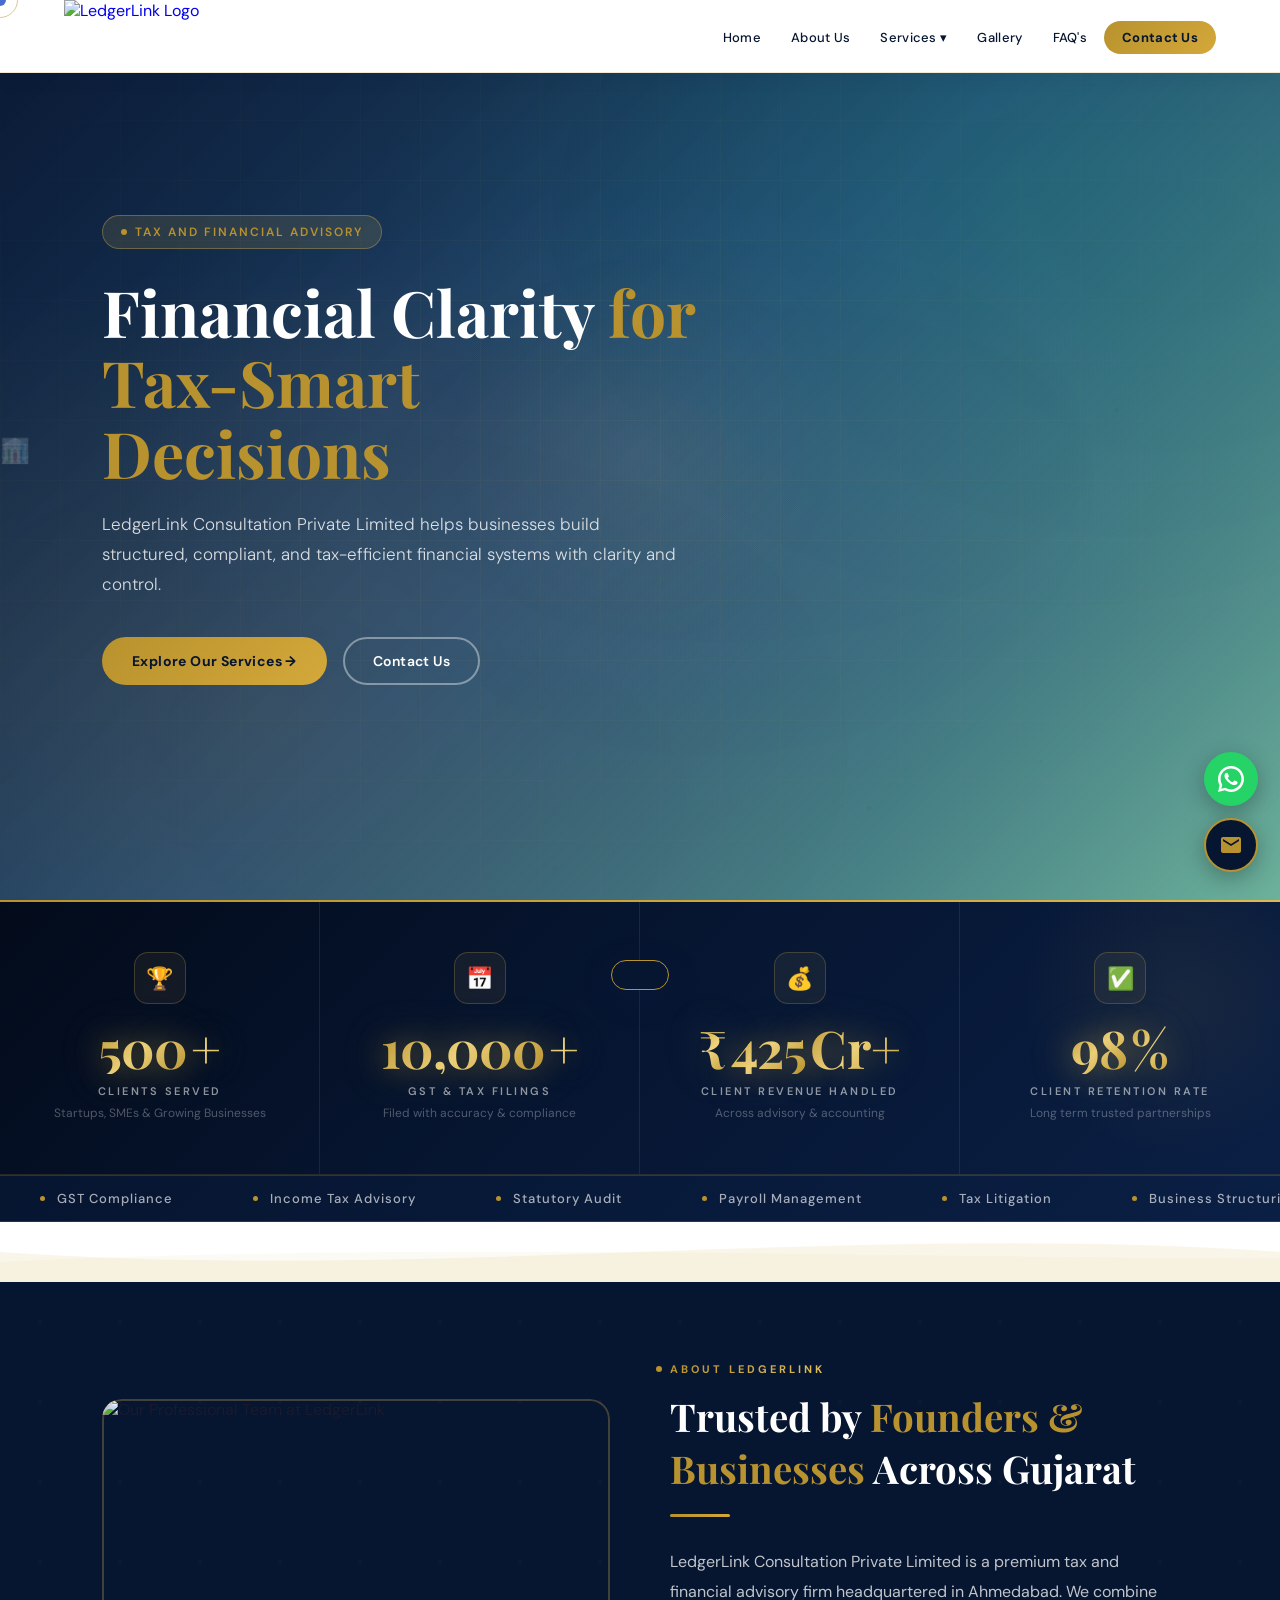
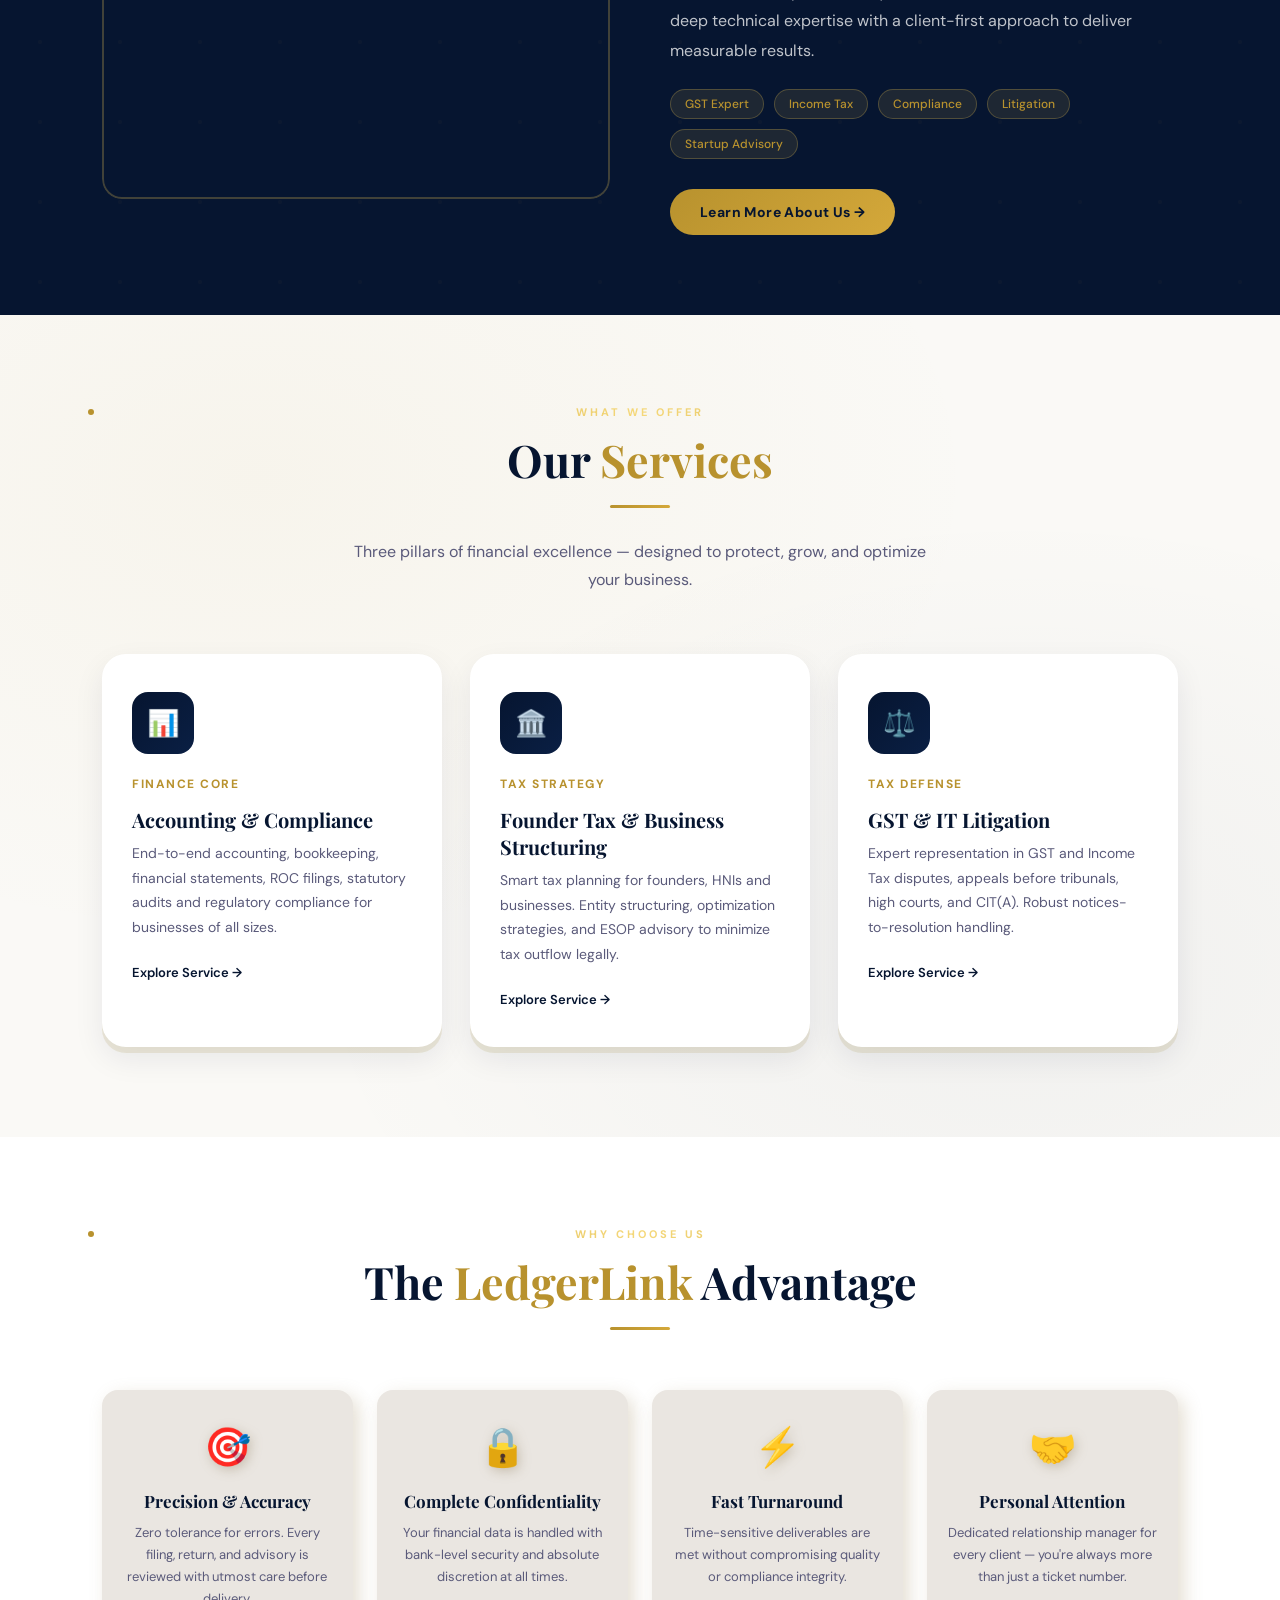
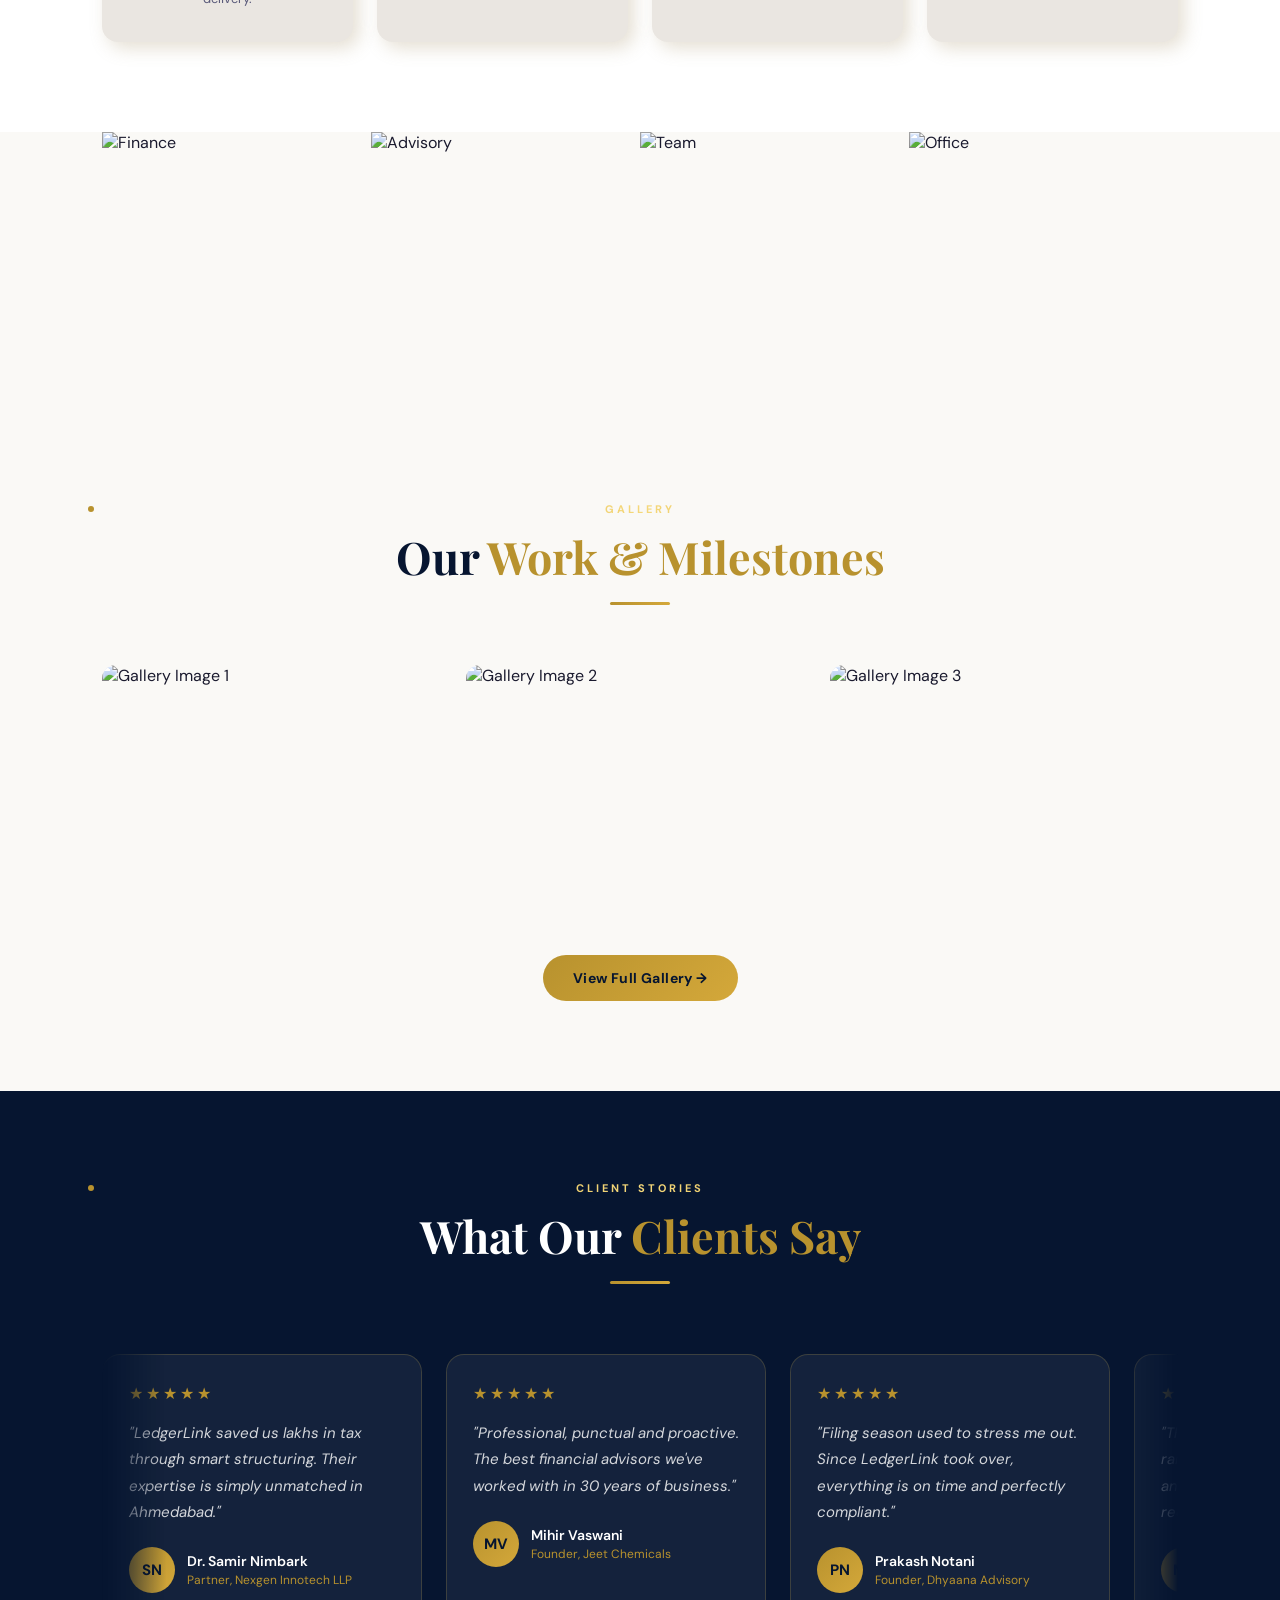
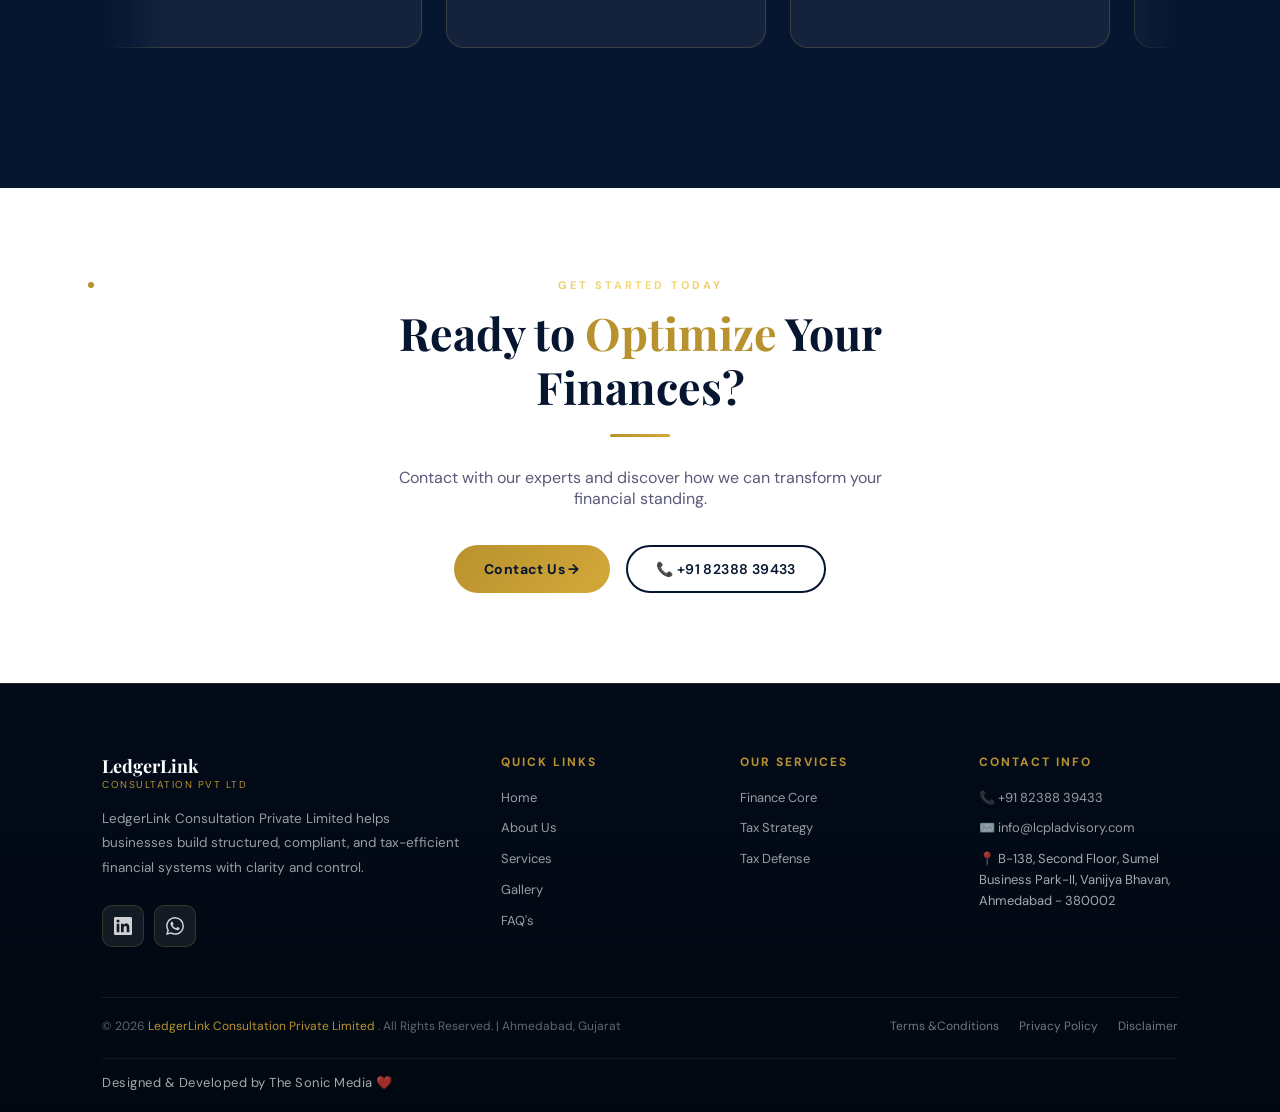
==== commit 2e8d30a8: "Add files via upload" ====
--- a/index.html
+++ b/index.html
@@ -190,36 +190,36 @@
         <!-- NAVBAR -->
         <nav id="navbar">
             <div class="nav-inner">
-                <a class="nav-logo" href="index.html">
+                <a class="nav-logo" href="/">
                     <div class="logo-img-wrap">
                         <img src="https://res.cloudinary.com/vwdrbdrg/image/upload/v1784552537/ChatGPT_Image_Jul_20_2026_06_31_50_PM_olrgzy.png" alt="LedgerLink Logo">
                     </div>
                 </a>
                 <ul class="nav-links">
                     <li>
-                        <a href="index.html">Home</a>
+                        <a href="/">Home</a>
                     </li>
                     <li>
-                        <a href="about.html">About Us</a>
+                        <a href="/about">About Us</a>
                     </li>
                     <li class="services-dropdown">
-                        <a href="services.html">Services ▾</a>
+                        <a href="/services">Services ▾</a>
                         <div class="services-dropdown-menu">
-                            <a href="services.html">📋 All Services</a>
+                            <a href="/services">📋 All Services</a>
                             <div style="height:1px;background:var(--border);margin:4px 8px"></div>
-                            <a href="finance-core.html">📊 Finance Core</a>
-                            <a href="tax-strategy.html">🏛️ Tax Strategy</a>
-                            <a href="tax-defense.html">⚖️ Tax Defense</a>
+                            <a href="/finance-core">📊 Finance Core</a>
+                            <a href="/tax-strategy">🏛️ Tax Strategy</a>
+                            <a href="/tax-defense">⚖️ Tax Defense</a>
                         </div>
                     </li>
                     <li>
-                        <a href="gallery.html">Gallery</a>
+                        <a href="/gallery">Gallery</a>
                     </li>
                     <li>
-                        <a href="faq.html">FAQ's</a>
+                        <a href="/faq">FAQ's</a>
                     </li>
                     <li>
-                        <a href="contact.html" class="nav-cta">Contact Us</a>
+                        <a href="/contact" class="nav-cta">Contact Us</a>
                     </li>
                 </ul>
                 <div class="hamburger" onclick="toggleMenu()" id="hamburger">
@@ -231,17 +231,17 @@
         </nav>
         <!-- MOBILE MENU -->
         <div class="mobile-menu" id="mobileMenu">
-            <a href="index.html" onclick="closeMobileMenu()">🏠 Home</a>
-            <a href="about.html" onclick="closeMobileMenu()">👥 About Us</a>
-            <a href="services.html" onclick="closeMobileMenu()">💼 All Services</a>
+            <a href="/" onclick="closeMobileMenu()">🏠 Home</a>
+            <a href="/about" onclick="closeMobileMenu()">👥 About Us</a>
+            <a href="/services" onclick="closeMobileMenu()">💼 All Services</a>
             <div class="mobile-sub">
-                <a href="finance-core.html" onclick="closeMobileMenu()">📊 Finance Core</a>
-                <a href="tax-strategy.html" onclick="closeMobileMenu()">🏛️ Tax Strategy</a>
-                <a href="tax-defense.html" onclick="closeMobileMenu()">⚖️ Tax Defense</a>
-            </div>
-            <a href="gallery.html" onclick="closeMobileMenu()">🖼️ Gallery</a>
-            <a href="faq.html" onclick="closeMobileMenu()">❓ FAQ's</a>
-            <a href="contact.html" onclick="closeMobileMenu()">📞 Contact Us</a>
+                <a href="/finance-core" onclick="closeMobileMenu()">📊 Finance Core</a>
+                <a href="/tax-strategy" onclick="closeMobileMenu()">🏛️ Tax Strategy</a>
+                <a href="/tax-defense" onclick="closeMobileMenu()">⚖️ Tax Defense</a>
+            </div>
+            <a href="/gallery" onclick="closeMobileMenu()">🖼️ Gallery</a>
+            <a href="/faq" onclick="closeMobileMenu()">❓ FAQ's</a>
+            <a href="/contact" onclick="closeMobileMenu()">📞 Contact Us</a>
         </div>
         <!-- ======= HOME PAGE ======= -->
         <!-- ======= HOME PAGE ======= -->
@@ -268,8 +268,8 @@
                     </h1>
                     <p>LedgerLink Consultation Private Limited helps businesses build structured, compliant, and tax-efficient financial systems with clarity and control.</p>
                     <div class="hero-btns">
-                        <a href="services.html" class="btn-primary btn-magnetic">Explore Our Services →</a>
-                        <a href="contact.html" class="btn-outline btn-magnetic">Contact Us</a>
+                        <a href="/services" class="btn-primary btn-magnetic">Explore Our Services →</a>
+                        <a href="/contact" class="btn-outline btn-magnetic">Contact Us</a>
                     </div>
                 </div>
             </div>
@@ -433,7 +433,7 @@
                         <span class="tag">Litigation</span>
                         <span class="tag">Startup Advisory</span>
                     </div>
-                    <a href="about.html" class="btn-primary btn-magnetic">Learn More About Us →</a>
+                    <a href="/about" class="btn-primary btn-magnetic">Learn More About Us →</a>
                 </div>
             </div>
             <!-- SERVICES -->
@@ -550,7 +550,7 @@
                     </div>
                 </div>
                 <div style="text-align:center;margin-top:40px">
-                    <a href="gallery.html" class="btn-primary btn-magnetic">View Full Gallery →</a>
+                    <a href="/gallery" class="btn-primary btn-magnetic">View Full Gallery →</a>
                 </div>
             </section>
 
@@ -801,7 +801,7 @@
                     <div class="gold-divider center"></div>
                     <p style="color:var(--textgray);max-width:520px;margin:0 auto 36px;font-size:16px">Contact with our experts and discover how we can transform your financial standing.</p>
                     <div style="display:flex;gap:16px;justify-content:center;flex-wrap:wrap">
-                        <a href="contact.html" class="btn-primary btn-magnetic">Contact Us →</a>
+                        <a href="/contact" class="btn-primary btn-magnetic">Contact Us →</a>
                         <a href="tel:+918238839433" class="btn-outline btn-magnetic" style="color:var(--navy);border-color:var(--navy)">📞 +91 82388 39433</a>
                     </div>
                 </div>
@@ -812,7 +812,7 @@
             <footer>
                 <div class="footer-grid">
                     <div class="footer-brand">
-                        <a class="footer-logo" href="index.html">
+                        <a class="footer-logo" href="/">
                             <div>
                                 <div style="font-family:'Playfair Display',serif;color:var(--white);font-size:18px;font-weight:700">LedgerLink</div>
                                 <div style="font-size:10px;color:var(--gold);letter-spacing:1.5px">CONSULTATION PVT LTD</div>
@@ -834,17 +834,17 @@
                     </div>
                     <div class="footer-col">
                         <h5>Quick Links</h5>
-                        <a href="index.html">Home</a>
-                        <a href="about.html">About Us</a>
-                        <a href="services.html">Services</a>
-                        <a href="gallery.html">Gallery</a>
-                        <a href="faq.html">FAQ's</a>
+                        <a href="/">Home</a>
+                        <a href="/about">About Us</a>
+                        <a href="/services">Services</a>
+                        <a href="/gallery">Gallery</a>
+                        <a href="/faq">FAQ's</a>
                     </div>
                     <div class="footer-col">
                         <h5>Our Services</h5>
-                        <a href="finance-core.html">Finance Core</a>
-                        <a href="tax-strategy.html">Tax Strategy</a>
-                        <a href="tax-defense.html">Tax Defense</a>
+                        <a href="/finance-core">Finance Core</a>
+                        <a href="/tax-strategy">Tax Strategy</a>
+                        <a href="/tax-defense">Tax Defense</a>
                     </div>
                     <div class="footer-col">
                         <h5>Contact Info</h5>
--- a/assets/css/style.css
+++ b/assets/css/style.css
@@ -0,0 +1,4285 @@
+/* =========================================================
+   LedgerLink Consultation — Shared Site Stylesheet
+   Used by every page (index.html, about.html, services.html, etc.)
+   ========================================================= */
+
+            :root {
+                --navy: #061530;
+                --navy2: #0a1f44;
+                --gold: #b8922e;
+                --gold2: #d4a83a;
+                --gold3: #e8c96a;
+                --white: #ffffff;
+                --offwhite: #faf9f6;
+                --lightgray: #f0ede6;
+                --textdark: #1a1a2e;
+                --textgray: #5a5a7a;
+                --border: #e2d9c5
+            }
+
+            * {
+                margin: 0;
+                padding: 0;
+                box-sizing: border-box
+            }
+
+            html {
+                scroll-behavior: smooth
+            }
+
+            body {
+                font-family: 'DM Sans',sans-serif;
+                color: var(--textdark);
+                background: var(--white);
+                overflow-x: hidden
+            }
+
+            h1,h2,h3,h4 {
+                font-family: 'Playfair Display',serif
+            }
+
+            ::-webkit-scrollbar {
+                width: 6px
+            }
+
+            ::-webkit-scrollbar-track {
+                background: #f1f1f1
+            }
+
+            ::-webkit-scrollbar-thumb {
+                background: var(--gold);
+                border-radius: 3px
+            }
+
+            /* PAGE SYSTEM */
+            .page {
+                display: none;
+                min-height: 100vh
+            }
+
+            .page.active {
+                display: block
+            }
+
+            /* MODAL */
+            .modal-overlay {
+                display: none;
+                position: fixed;
+                inset: 0;
+                background: rgba(10,31,68,0.75);
+                z-index: 9999;
+                align-items: center;
+                justify-content: center;
+                padding: 20px
+            }
+
+            .modal-overlay.open {
+                display: flex
+            }
+
+            .modal-box {
+                background: var(--white);
+                border-radius: 20px;
+                max-width: 780px;
+                width: 100%;
+                max-height: 85vh;
+                overflow: hidden;
+                display: flex;
+                flex-direction: column;
+                box-shadow: 0 30px 80px rgba(10,31,68,0.3)
+            }
+
+            .modal-header {
+                background: linear-gradient(135deg,var(--navy),var(--navy2));
+                padding: 28px 34px;
+                display: flex;
+                justify-content: space-between;
+                align-items: center;
+                flex-shrink: 0
+            }
+
+            .modal-header h2 {
+                color: var(--white);
+                font-size: 22px
+            }
+
+            .modal-header span {
+                color: var(--gold);
+                font-size: 13px;
+                letter-spacing: 1px;
+                display: block;
+                margin-top: 4px;
+                font-family: 'DM Sans',sans-serif;
+                font-weight: 500
+            }
+
+            .modal-close {
+                width: 38px;
+                height: 38px;
+                background: rgba(255,255,255,0.12);
+                border: 1px solid rgba(255,255,255,0.2);
+                border-radius: 50%;
+                color: var(--white);
+                font-size: 20px;
+                cursor: pointer;
+                display: flex;
+                align-items: center;
+                justify-content: center;
+                flex-shrink: 0;
+                transition: all .2s;
+                line-height: 1
+            }
+
+            .modal-close:hover {
+                background: rgba(201,168,76,0.3);
+                border-color: var(--gold)
+            }
+
+            .modal-body {
+                padding: 30px 34px;
+                overflow-y: auto;
+                flex: 1
+            }
+
+            .modal-body h3 {
+                font-size: 17px;
+                color: var(--navy);
+                margin: 24px 0 10px;
+                font-family: 'DM Sans',sans-serif;
+                font-weight: 700
+            }
+
+            .modal-body h3:first-child {
+                margin-top: 0
+            }
+
+            .modal-body p {
+                font-size: 14px;
+                color: var(--textgray);
+                line-height: 1.8;
+                margin-bottom: 12px
+            }
+
+            .modal-body ul {
+                padding-left: 20px;
+                margin-bottom: 12px
+            }
+
+            .modal-body ul li {
+                font-size: 14px;
+                color: var(--textgray);
+                line-height: 1.8;
+                margin-bottom: 6px
+            }
+
+            .modal-body .highlight-box {
+                background: var(--offwhite);
+                border-left: 4px solid var(--gold);
+                border-radius: 0 10px 10px 0;
+                padding: 14px 18px;
+                margin: 14px 0
+            }
+
+            .modal-body .highlight-box p {
+                margin: 0;
+                color: var(--textdark);
+                font-weight: 500
+            }
+
+            .modal-footer {
+                padding: 18px 34px;
+                background: var(--offwhite);
+                border-top: 1px solid var(--border);
+                flex-shrink: 0;
+                display: flex;
+                justify-content: space-between;
+                align-items: center
+            }
+
+            .modal-footer p {
+                font-size: 12px;
+                color: var(--textgray)
+            }
+
+            .modal-footer button {
+                background: linear-gradient(135deg,var(--navy),var(--navy2));
+                color: var(--white);
+                border: none;
+                padding: 10px 24px;
+                border-radius: 8px;
+                font-size: 13px;
+                font-weight: 600;
+                cursor: pointer;
+                font-family: 'DM Sans',sans-serif;
+                transition: all .2s
+            }
+
+            .modal-footer button:hover {
+                background: linear-gradient(135deg,var(--gold),var(--gold2));
+                color: var(--navy)
+            }
+
+            /* NAVBAR */
+            nav {
+                position: fixed;
+                top: 0;
+                left: 0;
+                right: 0;
+                z-index: 1000;
+                padding: 0 5%;
+                background: #ffffff;
+                border-bottom: 1px solid rgba(201,168,76,0.25);
+                box-shadow: 0 2px 20px rgba(10,31,68,0.08);
+                transition: box-shadow .3s
+            }
+
+            .nav-inner {
+                display: flex;
+                align-items: center;
+                justify-content: space-between;
+                height: 72px
+            }
+
+            .nav-logo {
+                display: flex;
+                align-items: center;
+                gap: 12px;
+                cursor: pointer;
+                text-decoration: none
+            }
+
+            .logo-img-wrap {
+                height: 72px;
+                display: flex;
+                align-items: center;
+                justify-content: center
+            }
+
+            .logo-img-wrap img {
+                height: 72px;
+                width: auto;
+                max-width: 260px;
+                object-fit: contain;
+                display: block
+            }
+
+            .logo-fallback {
+                width: 44px;
+                height: 44px;
+                background: linear-gradient(135deg,var(--gold),var(--gold2));
+                border-radius: 10px;
+                display: none;
+                align-items: center;
+                justify-content: center;
+                font-family: 'Playfair Display',serif;
+                font-size: 16px;
+                font-weight: 700;
+                color: var(--navy)
+            }
+
+            .nav-logo-text {
+                display: flex;
+                flex-direction: column
+            }
+
+            .nav-logo-name {
+                font-family: 'Playfair Display',serif;
+                font-size: 16px;
+                color: var(--navy);
+                font-weight: 700;
+                line-height: 1.1
+            }
+
+            .nav-logo-sub {
+                font-size: 9px;
+                color: var(--gold);
+                letter-spacing: 1.5px;
+                text-transform: uppercase
+            }
+
+            .nav-links {
+                display: flex;
+                align-items: center;
+                gap: 4px;
+                list-style: none
+            }
+
+            .nav-links a,.nav-links button {
+                color: var(--navy);
+                text-decoration: none;
+                font-size: 13px;
+                font-weight: 500;
+                padding: 8px 13px;
+                border-radius: 6px;
+                background: none;
+                border: none;
+                cursor: pointer;
+                transition: all .25s;
+                font-family: 'DM Sans',sans-serif;
+                letter-spacing: .3px;
+                white-space: nowrap
+            }
+
+            .nav-links a:hover,.nav-links button:hover {
+                color: var(--gold);
+                background: rgba(201,168,76,0.08)
+            }
+
+            .nav-links .nav-cta {
+                background: linear-gradient(135deg,var(--gold),var(--gold2));
+                color: var(--navy)!important;
+                font-weight: 700;
+                padding: 8px 18px;
+                border-radius: 50px
+            }
+
+            .nav-links .nav-cta:hover {
+                transform: translateY(-1px);
+                box-shadow: 0 4px 15px rgba(201,168,76,0.4)
+            }
+
+            .services-dropdown {
+                position: relative
+            }
+
+            .services-dropdown-menu {
+                position: absolute;
+                top: calc(100% + 8px);
+                left: 50%;
+                transform: translateX(-50%);
+                background: var(--white);
+                border-radius: 12px;
+                border: 1px solid var(--border);
+                box-shadow: 0 20px 60px rgba(10,31,68,0.15);
+                min-width: 260px;
+                padding: 8px;
+                display: none;
+                z-index: 2000
+            }
+
+            .services-dropdown:hover .services-dropdown-menu {
+                display: block
+            }
+
+            .services-dropdown-menu a {
+                display: block;
+                color: var(--navy)!important;
+                background: none;
+                padding: 10px 14px;
+                border-radius: 8px;
+                font-size: 13px;
+                font-weight: 500;
+                text-decoration: none;
+                transition: all .2s
+            }
+
+            .services-dropdown-menu a:hover {
+                background: var(--lightgray);
+                color: var(--gold)!important
+            }
+
+            .hamburger {
+                display: none;
+                flex-direction: column;
+                gap: 5px;
+                cursor: pointer;
+                padding: 8px
+            }
+
+            .hamburger span {
+                display: block;
+                width: 24px;
+                height: 2px;
+                background: var(--navy);
+                transition: all .3s;
+                border-radius: 2px
+            }
+
+            .mobile-menu {
+                display: none;
+                position: fixed;
+                top: 72px;
+                left: 0;
+                right: 0;
+                background: var(--navy);
+                padding: 20px 5%;
+                z-index: 999;
+                border-bottom: 2px solid var(--gold);
+                box-shadow: 0 10px 30px rgba(0,0,0,0.4);
+                max-height: calc(100vh - 72px);
+                overflow-y: auto
+            }
+
+            .mobile-menu.open {
+                display: block
+            }
+
+            .mobile-menu a,.mobile-menu button {
+                display: block;
+                color: var(--white);
+                text-decoration: none;
+                padding: 12px 0;
+                border-bottom: 1px solid rgba(255,255,255,0.08);
+                font-size: 14px;
+                background: none;
+                border-left: none;
+                border-right: none;
+                border-top: none;
+                width: 100%;
+                text-align: left;
+                cursor: pointer;
+                font-family: 'DM Sans',sans-serif;
+                transition: color .2s
+            }
+
+            .mobile-menu a:last-child {
+                border-bottom: none
+            }
+
+            .mobile-menu a:hover,.mobile-menu button:hover {
+                color: var(--gold)
+            }
+
+            .mobile-sub {
+                padding-left: 16px
+            }
+
+            .mobile-sub a {
+                font-size: 13px;
+                color: rgba(255,255,255,0.75)!important
+            }
+
+            /* HERO */
+            .hero {
+                position: relative;
+                height: 100vh;
+                min-height: 600px;
+                display: flex;
+                align-items: center;
+                overflow: hidden
+            }
+
+            .hero-bg {
+                position: absolute;
+                inset: 0;
+                background: url('https://images.unsplash.com/photo-1477959858617-67f85cf4f1df?w=1800&q=90') center/cover no-repeat
+            }
+
+            .hero-overlay {
+                position: absolute;
+                inset: 0;
+                background: linear-gradient(135deg,rgba(6,21,48,0.88) 0%,rgba(15,60,100,0.70) 50%,rgba(0,120,80,0.35) 100%)
+            }
+
+            .hero-content {
+                position: relative;
+                z-index: 2;
+                padding: 0 8%;
+                max-width: 800px
+            }
+
+            .hero-badge {
+                display: inline-flex;
+                align-items: center;
+                gap: 8px;
+                background: rgba(201,168,76,0.15);
+                border: 1px solid rgba(201,168,76,0.4);
+                color: var(--gold);
+                font-size: 12px;
+                font-weight: 600;
+                letter-spacing: 2px;
+                text-transform: uppercase;
+                padding: 8px 18px;
+                border-radius: 50px;
+                margin-bottom: 28px
+            }
+
+            .hero-badge span {
+                width: 6px;
+                height: 6px;
+                background: var(--gold);
+                border-radius: 50%;
+                display: inline-block;
+                animation: pulse 2s infinite
+            }
+
+            @keyframes pulse {
+                0%,100% {
+                    opacity: 1;
+                    transform: scale(1)
+                }
+
+                50% {
+                    opacity: .5;
+                    transform: scale(1.4)
+                }
+            }
+
+            .hero h1 {
+                font-size: clamp(36px,5vw,68px);
+                color: var(--white);
+                line-height: 1.1;
+                margin-bottom: 22px;
+                font-weight: 700
+            }
+
+            .hero h1 em {
+                color: var(--gold);
+                font-style: normal
+            }
+
+            .hero p {
+                font-size: 17px;
+                color: rgba(255,255,255,0.82);
+                line-height: 1.75;
+                margin-bottom: 38px;
+                max-width: 580px;
+                font-weight: 300
+            }
+
+            .hero-btns {
+                display: flex;
+                gap: 16px;
+                flex-wrap: wrap
+            }
+
+            .btn-primary {
+                display: inline-flex;
+                align-items: center;
+                gap: 8px;
+                background: linear-gradient(135deg,var(--gold),var(--gold2));
+                color: var(--navy);
+                font-weight: 700;
+                font-size: 14px;
+                padding: 14px 30px;
+                border-radius: 50px;
+                text-decoration: none;
+                letter-spacing: .4px;
+                transition: all .3s;
+                border: none;
+                cursor: pointer;
+                font-family: 'DM Sans',sans-serif
+            }
+
+            .btn-primary:hover {
+                transform: translateY(-2px);
+                box-shadow: 0 10px 28px rgba(201,168,76,0.5)
+            }
+
+            .btn-outline {
+                display: inline-flex;
+                align-items: center;
+                gap: 8px;
+                background: transparent;
+                color: var(--white);
+                font-weight: 600;
+                font-size: 14px;
+                padding: 13px 28px;
+                border-radius: 50px;
+                text-decoration: none;
+                letter-spacing: .4px;
+                transition: all .3s;
+                border: 2px solid rgba(255,255,255,0.4);
+                cursor: pointer;
+                font-family: 'DM Sans',sans-serif
+            }
+
+            .btn-outline:hover {
+                border-color: var(--gold);
+                color: var(--gold);
+                transform: translateY(-2px)
+            }
+
+            /* ── PREMIUM STATS SECTION ── */
+            .stats-section {
+                position: relative;
+                overflow: hidden;
+                background: linear-gradient(135deg,#030b1a 0%,#061530 45%,#0a1f44 100%);
+                padding: 0;
+                border-bottom: 1px solid rgba(201,168,76,0.18)
+            }
+
+            .stats-section::before {
+                content: '';
+                position: absolute;
+                inset: 0;
+                background: url("data:image/svg+xml,%3Csvg width='60' height='60' viewBox='0 0 60 60' xmlns='http://www.w3.org/2000/svg'%3E%3Cg fill='none' fill-rule='evenodd'%3E%3Cg fill='%23c9a84c' fill-opacity='0.03'%3E%3Cpath d='M36 34v-4h-2v4h-4v2h4v4h2v-4h4v-2h-4zm0-30V0h-2v4h-4v2h4v4h2V6h4V4h-4zM6 34v-4H4v4H0v2h4v4h2v-4h4v-2H6zM6 4V0H4v4H0v2h4v4h2V6h4V4H6z'/%3E%3C/g%3E%3C/g%3E%3C/svg%3E");
+                pointer-events: none
+            }
+
+            .stats-section::after {
+                content: '';
+                position: absolute;
+                top: -60px;
+                right: -60px;
+                width: 320px;
+                height: 320px;
+                border-radius: 50%;
+                background: radial-gradient(circle,rgba(201,168,76,0.08),transparent 70%);
+                pointer-events: none
+            }
+
+            .stats-grid {
+                display: grid;
+                grid-template-columns: repeat(4,1fr);
+                position: relative;
+                z-index: 1
+            }
+
+            .stat-card {
+                position: relative;
+                padding: 52px 32px;
+                text-align: center;
+                border-right: 1px solid rgba(201,168,76,0.12);
+                transition: all .4s cubic-bezier(.25,.46,.45,.94);
+                overflow: hidden;
+                cursor: default
+            }
+
+            .stat-card:last-child {
+                border-right: none
+            }
+
+            .stat-card::before {
+                content: '';
+                position: absolute;
+                bottom: 0;
+                left: 0;
+                right: 0;
+                height: 3px;
+                background: linear-gradient(90deg,var(--gold),var(--gold2),var(--gold));
+                transform: scaleX(0);
+                transform-origin: center;
+                transition: transform .5s cubic-bezier(.25,.46,.45,.94)
+            }
+
+            .stat-card::after {
+                content: '';
+                position: absolute;
+                inset: 0;
+                background: radial-gradient(circle at 50% 100%,rgba(201,168,76,0.07) 0%,transparent 65%);
+                opacity: 0;
+                transition: opacity .4s
+            }
+
+            .stat-card:hover::before {
+                transform: scaleX(1)
+            }
+
+            .stat-card:hover::after {
+                opacity: 1
+            }
+
+            .stat-card:hover {
+                transform: translateY(-6px);
+                background: rgba(255,255,255,0.03)
+            }
+
+            .stat-icon-wrap {
+                width: 52px;
+                height: 52px;
+                border-radius: 14px;
+                border: 1px solid rgba(201,168,76,0.25);
+                background: rgba(201,168,76,0.08);
+                display: flex;
+                align-items: center;
+                justify-content: center;
+                margin: 0 auto 18px;
+                font-size: 22px;
+                transition: all .4s;
+                position: relative;
+                z-index: 1
+            }
+
+            .stat-card:hover .stat-icon-wrap {
+                background: rgba(201,168,76,0.18);
+                border-color: rgba(201,168,76,0.5);
+                transform: scale(1.1) rotate(-5deg)
+            }
+
+            .stat-num-wrap {
+                position: relative;
+                z-index: 1;
+                margin-bottom: 10px
+            }
+
+            .stat-num {
+                font-family: 'Playfair Display',serif;
+                font-size: 52px;
+                font-weight: 700;
+                background: linear-gradient(135deg,var(--gold) 0%,#f0d580 50%,var(--gold) 100%);
+                -webkit-background-clip: text;
+                -webkit-text-fill-color: transparent;
+                background-clip: text;
+                line-height: 1;
+                display: inline-block;
+                letter-spacing: -1px;
+                filter: drop-shadow(0 0 20px rgba(201,168,76,0.3))
+            }
+
+            .stat-suffix {
+                font-family: 'Playfair Display',serif;
+                font-size: 52px;
+                font-weight: 700;
+                background: linear-gradient(135deg,var(--gold) 0%,#f0d580 50%,var(--gold) 100%);
+                -webkit-background-clip: text;
+                -webkit-text-fill-color: transparent;
+                background-clip: text;
+                line-height: 1;
+                filter: drop-shadow(0 0 20px rgba(201,168,76,0.3))
+            }
+
+            .stat-label {
+                font-size: 11px;
+                color: rgba(255,255,255,0.55);
+                letter-spacing: 2.5px;
+                text-transform: uppercase;
+                display: block;
+                font-weight: 600;
+                position: relative;
+                z-index: 1
+            }
+
+            .stat-desc {
+                font-size: 12px;
+                color: rgba(255,255,255,0.3);
+                margin-top: 6px;
+                display: block;
+                font-weight: 400;
+                position: relative;
+                z-index: 1;
+                line-height: 1.5
+            }
+
+            /* Number counter animation */
+            @keyframes countUp {
+                from {
+                    opacity: 0;
+                    transform: translateY(16px)
+                }
+
+                to {
+                    opacity: 1;
+                    transform: translateY(0)
+                }
+            }
+
+            .stat-num.counting {
+                animation: countUp .5s ease forwards
+            }
+
+            /* Shimmer glow animation on numbers */
+            @keyframes shimmerGold {
+                0%,100% {
+                    filter: drop-shadow(0 0 8px rgba(201,168,76,0.2))
+                }
+
+                50% {
+                    filter: drop-shadow(0 0 28px rgba(201,168,76,0.6))
+                }
+            }
+
+            .stat-num,.stat-suffix {
+                animation: shimmerGold 3s ease-in-out infinite
+            }
+
+            .stat-card:nth-child(2) .stat-num,.stat-card:nth-child(2) .stat-suffix {
+                animation-delay: .75s
+            }
+
+            .stat-card:nth-child(3) .stat-num,.stat-card:nth-child(3) .stat-suffix {
+                animation-delay: 1.5s
+            }
+
+            .stat-card:nth-child(4) .stat-num,.stat-card:nth-child(4) .stat-suffix {
+                animation-delay: 2.25s
+            }
+
+            /* Particle dots behind stat section */
+            .stats-particle {
+                position: absolute;
+                border-radius: 50%;
+                background: var(--gold);
+                opacity: 0;
+                animation: floatParticle 6s ease-in-out infinite;
+                pointer-events: none
+            }
+
+            @keyframes floatParticle {
+                0% {
+                    transform: translateY(0) scale(1);
+                    opacity: 0
+                }
+
+                20% {
+                    opacity: .25
+                }
+
+                80% {
+                    opacity: .08
+                }
+
+                100% {
+                    transform: translateY(-80px) scale(.4);
+                    opacity: 0
+                }
+            }
+
+            /* Responsive overrides */
+            @media(max-width: 1100px) {
+                .stats-grid {
+                    grid-template-columns:repeat(2,1fr)
+                }
+
+                .stat-card:nth-child(2) {
+                    border-right: none
+                }
+
+                .stat-card:nth-child(1),.stat-card:nth-child(2) {
+                    border-bottom: 1px solid rgba(201,168,76,0.12)
+                }
+            }
+
+            @media(max-width: 600px) {
+                .stats-grid {
+                    grid-template-columns:repeat(2,1fr)
+                }
+
+                .stat-num,.stat-suffix {
+                    font-size: 36px
+                }
+
+                .stat-card {
+                    padding: 36px 16px
+                }
+
+                .stat-icon-wrap {
+                    width: 44px;
+                    height: 44px;
+                    font-size: 18px
+                }
+            }
+
+            /* SECTIONS */
+            section {
+                padding: 90px 8%
+            }
+
+            .section-label {
+                font-size: 11px;
+                font-weight: 700;
+                color: var(--gold);
+                letter-spacing: 3px;
+                text-transform: uppercase;
+                margin-bottom: 14px;
+                display: block
+            }
+
+            .section-title {
+                font-size: clamp(28px,3.5vw,46px);
+                color: var(--navy);
+                line-height: 1.2;
+                margin-bottom: 18px
+            }
+
+            .section-title em {
+                color: var(--gold);
+                font-style: normal
+            }
+
+            .section-subtitle {
+                font-size: 16px;
+                color: var(--textgray);
+                line-height: 1.75;
+                max-width: 600px
+            }
+
+            .section-header {
+                margin-bottom: 60px
+            }
+
+            .section-header.center {
+                text-align: center
+            }
+
+            .section-header.center .section-subtitle {
+                margin: 0 auto
+            }
+
+            .gold-divider {
+                width: 60px;
+                height: 3px;
+                background: linear-gradient(90deg,var(--gold),var(--gold2));
+                border-radius: 2px;
+                margin: 16px 0 30px
+            }
+
+            .gold-divider.center {
+                margin: 16px auto 30px
+            }
+
+            /* ABOUT STRIP */
+            .about-strip {
+                background: var(--navy);
+                padding: 80px 8%;
+                display: grid;
+                grid-template-columns: 1fr 1fr;
+                gap: 60px;
+                align-items: center
+            }
+
+            .about-strip-img {
+                border-radius: 20px;
+                overflow: hidden;
+                height: 400px;
+                position: relative
+            }
+
+            .about-strip-img img {
+                width: 100%;
+                height: 100%;
+                object-fit: cover;
+                transition: transform .6s
+            }
+
+            .about-strip-img:hover img {
+                transform: scale(1.04)
+            }
+
+            .about-strip-img::after {
+                content: '';
+                position: absolute;
+                inset: 0;
+                border-radius: 20px;
+                border: 2px solid rgba(201,168,76,0.3)
+            }
+
+            .about-strip h2 {
+                color: var(--white);
+                font-size: clamp(26px,3vw,40px);
+                margin-bottom: 20px
+            }
+
+            .about-strip h2 em {
+                color: var(--gold);
+                font-style: normal
+            }
+
+            .about-strip p {
+                color: rgba(255,255,255,0.75);
+                line-height: 1.85;
+                font-size: 16px;
+                margin-bottom: 24px
+            }
+
+            .about-tags {
+                display: flex;
+                flex-wrap: wrap;
+                gap: 10px;
+                margin-bottom: 30px
+            }
+
+            .tag {
+                background: rgba(201,168,76,0.12);
+                border: 1px solid rgba(201,168,76,0.3);
+                color: var(--gold);
+                font-size: 12px;
+                padding: 6px 14px;
+                border-radius: 50px;
+                font-weight: 500
+            }
+
+            /* SERVICES */
+            .services-home {
+                background: var(--offwhite)
+            }
+
+            .services-grid {
+                display: grid;
+                grid-template-columns: repeat(3,1fr);
+                gap: 28px
+            }
+
+            .service-card {
+                background: var(--white);
+                border: 1px solid var(--border);
+                border-radius: 18px;
+                padding: 36px 28px;
+                transition: all .35s;
+                cursor: pointer;
+                position: relative;
+                overflow: hidden
+            }
+
+            .service-card::before {
+                content: '';
+                position: absolute;
+                top: 0;
+                left: 0;
+                right: 0;
+                height: 4px;
+                background: linear-gradient(90deg,var(--navy),var(--gold));
+                transform: scaleX(0);
+                transform-origin: left;
+                transition: transform .4s
+            }
+
+            .service-card:hover::before {
+                transform: scaleX(1)
+            }
+
+            .service-card:hover {
+                transform: translateY(-8px);
+                box-shadow: 0 24px 55px rgba(10,31,68,0.12);
+                border-color: var(--gold)
+            }
+
+            .service-icon {
+                width: 62px;
+                height: 62px;
+                background: linear-gradient(135deg,var(--navy),var(--navy2));
+                border-radius: 16px;
+                display: flex;
+                align-items: center;
+                justify-content: center;
+                margin-bottom: 22px;
+                font-size: 26px;
+                flex-shrink: 0
+            }
+
+            .service-card h3 {
+                font-size: 20px;
+                color: var(--navy);
+                margin-bottom: 8px
+            }
+
+            .service-card h4 {
+                font-size: 12px;
+                font-family: 'DM Sans',sans-serif;
+                color: var(--gold);
+                font-weight: 700;
+                letter-spacing: 1.5px;
+                text-transform: uppercase;
+                margin-bottom: 14px
+            }
+
+            .service-card p {
+                font-size: 14px;
+                color: var(--textgray);
+                line-height: 1.75;
+                margin-bottom: 22px
+            }
+
+            .service-card-link {
+                font-size: 13px;
+                color: var(--navy);
+                font-weight: 600;
+                display: inline-flex;
+                align-items: center;
+                gap: 6px;
+                text-decoration: none;
+                transition: all .25s
+            }
+
+            .service-card:hover .service-card-link {
+                gap: 10px;
+                color: var(--gold)
+            }
+
+            /* WHY US */
+            .why-grid {
+                display: grid;
+                grid-template-columns: repeat(4,1fr);
+                gap: 24px
+            }
+
+            .why-card {
+                text-align: center;
+                padding: 32px 20px;
+                background: var(--white);
+                border: 1px solid var(--border);
+                border-radius: 16px;
+                transition: all .3s
+            }
+
+            .why-card:hover {
+                transform: translateY(-6px);
+                box-shadow: 0 16px 40px rgba(10,31,68,0.09);
+                border-color: var(--gold)
+            }
+
+            .why-icon {
+                font-size: 38px;
+                margin-bottom: 18px;
+                display: block
+            }
+
+            .why-card h4 {
+                font-size: 17px;
+                color: var(--navy);
+                margin-bottom: 10px
+            }
+
+            .why-card p {
+                font-size: 13px;
+                color: var(--textgray);
+                line-height: 1.7
+            }
+
+            /* GALLERY */
+            .gallery-grid {
+                display: grid;
+                grid-template-columns: repeat(3,1fr);
+                grid-auto-rows: 250px;
+                gap: 16px
+            }
+
+            .gallery-item {
+                border-radius: 14px;
+                overflow: hidden;
+                position: relative;
+                cursor: pointer
+            }
+
+            .gallery-item.tall {
+                grid-row: span 2
+            }
+
+            .gallery-item.wide {
+                grid-column: span 2
+            }
+
+            .gallery-item img {
+                width: 100%;
+                height: 100%;
+                object-fit: cover;
+                transition: transform .5s
+            }
+
+            .gallery-item:hover img {
+                transform: scale(1.07)
+            }
+
+            .gallery-overlay {
+                position: absolute;
+                inset: 0;
+                background: linear-gradient(to top,rgba(10,31,68,0.85),transparent 60%);
+                opacity: 0;
+                transition: opacity .3s;
+                display: flex;
+                align-items: flex-end;
+                padding: 20px
+            }
+
+            .gallery-item:hover .gallery-overlay {
+                opacity: 1
+            }
+
+            .gallery-overlay span {
+                color: var(--white);
+                font-size: 14px;
+                font-weight: 600;
+                letter-spacing: .3px
+            }
+
+            /* TESTIMONIALS */
+            .testimonials {
+                background: var(--navy)
+            }
+
+            .test-grid {
+                display: grid;
+                grid-template-columns: repeat(3,1fr);
+                gap: 24px
+            }
+
+            .test-card {
+                background: rgba(255,255,255,0.05);
+                border: 1px solid rgba(201,168,76,0.2);
+                border-radius: 18px;
+                padding: 32px 26px;
+                transition: all .3s
+            }
+
+            .test-card:hover {
+                background: rgba(255,255,255,0.08);
+                border-color: rgba(201,168,76,0.4);
+                transform: translateY(-4px)
+            }
+
+            .test-stars {
+                color: var(--gold);
+                font-size: 16px;
+                margin-bottom: 16px;
+                letter-spacing: 3px
+            }
+
+            .test-text {
+                color: rgba(255,255,255,0.82);
+                font-size: 15px;
+                line-height: 1.75;
+                margin-bottom: 22px;
+                font-style: italic
+            }
+
+            .test-author {
+                display: flex;
+                align-items: center;
+                gap: 12px
+            }
+
+            .test-avatar {
+                width: 46px;
+                height: 46px;
+                border-radius: 50%;
+                background: linear-gradient(135deg,var(--gold),var(--gold2));
+                display: flex;
+                align-items: center;
+                justify-content: center;
+                font-weight: 700;
+                color: var(--navy);
+                font-size: 15px;
+                flex-shrink: 0
+            }
+
+            .test-name {
+                font-weight: 600;
+                color: var(--white);
+                font-size: 14px
+            }
+
+            .test-role {
+                font-size: 12px;
+                color: var(--gold);
+                margin-top: 2px
+            }
+
+            /* ══ MOBILE-FIRST SERVICE COMPARISON CARDS ══ */
+            .service-table-wrap {
+                margin: 40px 0
+            }
+
+            /* Plan cards grid — stacks on mobile, 3-col on desktop */
+            .plan-cards {
+                display: grid;
+                grid-template-columns: 1fr;
+                gap: 20px
+            }
+
+            @media(min-width: 768px) {
+                .plan-cards {
+                    grid-template-columns:repeat(3,1fr);
+                    gap: 24px
+                }
+            }
+
+            /* Individual plan card */
+            .plan-card {
+                border-radius: 20px;
+                border: 1.5px solid var(--border);
+                overflow: hidden;
+                background: var(--white);
+                box-shadow: 0 4px 20px rgba(10,31,68,0.07);
+                transition: transform .3s,box-shadow .3s;
+                display: flex;
+                flex-direction: column
+            }
+
+            .plan-card:hover {
+                transform: translateY(-6px);
+                box-shadow: 0 16px 44px rgba(10,31,68,0.13);
+                border-color: var(--gold)
+            }
+
+            /* Card header */
+            .plan-card-head {
+                background: linear-gradient(135deg,var(--navy),var(--navy2));
+                padding: 22px 24px;
+                text-align: center
+            }
+
+            .plan-card-head .plan-icon {
+                font-size: 28px;
+                margin-bottom: 8px;
+                display: block
+            }
+
+            .plan-card-head h3 {
+                font-family: 'Playfair Display',serif;
+                color: var(--white);
+                font-size: 17px;
+                font-weight: 600;
+                line-height: 1.3;
+                margin: 0
+            }
+
+            /* Card body — feature list */
+            .plan-card-body {
+                padding: 22px 24px;
+                flex: 1
+            }
+
+            .plan-feature {
+                display: flex;
+                align-items: flex-start;
+                gap: 10px;
+                padding: 9px 0;
+                border-bottom: 1px solid var(--border);
+                font-size: 13.5px;
+                color: var(--textdark);
+                line-height: 1.5
+            }
+
+            .plan-feature:last-child {
+                border-bottom: none
+            }
+
+            .plan-feature .pf-check {
+                width: 20px;
+                height: 20px;
+                border-radius: 50%;
+                background: linear-gradient(135deg,#16a34a,#15803d);
+                display: flex;
+                align-items: center;
+                justify-content: center;
+                font-size: 11px;
+                color: #fff;
+                flex-shrink: 0;
+                margin-top: 1px
+            }
+
+            /* Highlighted (premium) plan card */
+            .plan-card.featured {
+                border-color: var(--gold);
+                box-shadow: 0 8px 36px rgba(201,168,76,0.18)
+            }
+
+            .plan-card.featured .plan-card-head {
+                background: linear-gradient(135deg,var(--gold),var(--gold2))
+            }
+
+            .plan-card.featured .plan-card-head h3 {
+                color: var(--navy)
+            }
+
+            .plan-card.featured .plan-card-head .plan-icon {
+            }
+
+            /* Page-specific header overrides */
+            #page-tax-strategy .plan-card-head {
+                background: linear-gradient(135deg,#0f2d1f,#1a4a30)
+            }
+
+            #page-tax-strategy .plan-card.featured .plan-card-head {
+                background: linear-gradient(135deg,var(--gold),var(--gold2))
+            }
+
+            #page-tax-defense .plan-card-head {
+                background: linear-gradient(135deg,#3a1a1a,#5a2020)
+            }
+
+            #page-tax-defense .plan-card.featured .plan-card-head {
+                background: linear-gradient(135deg,var(--gold),var(--gold2))
+            }
+
+            /* Plan card body hidden by default — revealed in modal on click */
+            .plan-card-body {
+                display: none;
+            }
+
+            /* Make plan card head look clickable */
+            .plan-card {
+                cursor: pointer;
+            }
+
+            .plan-card-head {
+                position: relative;
+            }
+
+            .plan-card-head::after {
+                content: 'Tap to view details ↓';
+                display: block;
+                font-size: 11px;
+                color: rgba(255,255,255,0.55);
+                letter-spacing: .8px;
+                margin-top: 8px;
+                font-family: 'DM Sans', sans-serif;
+                font-weight: 500;
+            }
+
+            .plan-card.featured .plan-card-head::after {
+                color: rgba(6,21,48,0.6);
+            }
+
+            /* Description text inside plan card head */
+            .plan-card-desc {
+                font-size: 12px;
+                color: rgba(255,255,255,0.72);
+                line-height: 1.65;
+                margin: 10px 0 4px;
+                font-family: 'DM Sans', sans-serif;
+                font-weight: 400;
+                letter-spacing: 0.1px;
+            }
+
+            .plan-card.featured .plan-card-desc {
+                color: rgba(6,21,48,0.72);
+            }
+
+            /* Plan Detail Modal */
+            #plan-detail-modal {
+                display: none;
+                position: fixed;
+                inset: 0;
+                background: rgba(10,31,68,0.78);
+                z-index: 10000;
+                align-items: center;
+                justify-content: center;
+                padding: 20px;
+            }
+
+            #plan-detail-modal.open {
+                display: flex;
+            }
+
+            #plan-detail-modal .pdm-box {
+                background: var(--white);
+                border-radius: 20px;
+                max-width: 500px;
+                width: 100%;
+                max-height: 88vh;
+                overflow: hidden;
+                display: flex;
+                flex-direction: column;
+                box-shadow: 0 30px 80px rgba(10,31,68,0.35);
+                animation: pdmIn .28s cubic-bezier(.25,.46,.45,.94);
+            }
+
+            @keyframes pdmIn {
+                from {
+                    opacity: 0;
+                    transform: translateY(24px) scale(0.97);
+                }
+
+                to {
+                    opacity: 1;
+                    transform: translateY(0) scale(1);
+                }
+            }
+
+            #plan-detail-modal .pdm-head {
+                padding: 24px 28px;
+                display: flex;
+                justify-content: space-between;
+                align-items: center;
+                flex-shrink: 0;
+            }
+
+            #plan-detail-modal .pdm-head-inner {
+                display: flex;
+                align-items: center;
+                gap: 14px;
+            }
+
+            #plan-detail-modal .pdm-icon {
+                font-size: 32px;
+                line-height: 1;
+            }
+
+            #plan-detail-modal .pdm-title {
+                font-family: 'Playfair Display',serif;
+                font-size: 20px;
+                font-weight: 600;
+                color: var(--white);
+                margin: 0;
+            }
+
+            #plan-detail-modal .pdm-close {
+                width: 36px;
+                height: 36px;
+                background: rgba(255,255,255,0.14);
+                border: 1px solid rgba(255,255,255,0.22);
+                border-radius: 50%;
+                color: var(--white);
+                font-size: 20px;
+                cursor: pointer;
+                display: flex;
+                align-items: center;
+                justify-content: center;
+                flex-shrink: 0;
+                transition: all .2s;
+                line-height: 1;
+            }
+
+            #plan-detail-modal .pdm-close:hover {
+                background: rgba(201,168,76,0.3);
+                border-color: var(--gold);
+            }
+
+            #plan-detail-modal .pdm-body {
+                padding: 20px 28px 28px;
+                overflow-y: auto;
+                flex: 1;
+            }
+
+            #plan-detail-modal .pdm-body .plan-feature {
+                display: flex;
+                align-items: flex-start;
+                gap: 10px;
+                padding: 10px 0;
+                border-bottom: 1px solid var(--border);
+                font-size: 14px;
+                color: var(--textdark);
+                line-height: 1.55;
+            }
+
+            #plan-detail-modal .pdm-body .plan-feature:last-child {
+                border-bottom: none;
+            }
+
+            #plan-detail-modal .pdm-body .pf-check {
+                width: 22px;
+                height: 22px;
+                border-radius: 50%;
+                background: linear-gradient(135deg,#16a34a,#15803d);
+                display: flex;
+                align-items: center;
+                justify-content: center;
+                font-size: 12px;
+                color: #fff;
+                flex-shrink: 0;
+                margin-top: 1px;
+            }
+
+            #plan-detail-modal .pdm-footer {
+                padding: 16px 28px;
+                background: var(--offwhite);
+                border-top: 1px solid var(--border);
+                flex-shrink: 0;
+                display: flex;
+                justify-content: space-between;
+                align-items: center;
+            }
+
+            #plan-detail-modal .pdm-footer p {
+                font-size: 12px;
+                color: var(--textgray);
+            }
+
+            #plan-detail-modal .pdm-footer button {
+                background: linear-gradient(135deg,var(--navy),var(--navy2));
+                color: var(--white);
+                border: none;
+                padding: 10px 22px;
+                border-radius: 8px;
+                font-size: 13px;
+                font-weight: 600;
+                cursor: pointer;
+                font-family: 'DM Sans',sans-serif;
+                transition: all .2s;
+            }
+
+            #plan-detail-modal .pdm-footer button:hover {
+                background: linear-gradient(135deg,var(--gold),var(--gold2));
+                color: var(--navy);
+            }
+
+            /* Legacy table references (kept for safety) */
+            .td-badge {
+                display: inline-block;
+                background: linear-gradient(135deg,var(--navy),var(--navy2));
+                color: var(--gold);
+                font-size: 10px;
+                font-weight: 700;
+                padding: 3px 10px;
+                border-radius: 50px;
+                margin-bottom: 6px;
+                letter-spacing: .5px;
+                text-transform: uppercase
+            }
+
+            .td-check {
+                color: #16a34a;
+                font-weight: 700;
+                font-size: 13px
+            }
+
+            .td-info {
+                color: var(--textgray);
+                font-size: 12px;
+                margin-top: 5px
+            }
+
+            /* CONTACT */
+            .contact-grid {
+                display: grid;
+                grid-template-columns: 1fr 1.5fr;
+                gap: 60px;
+                align-items: start
+            }
+
+            .contact-info h3 {
+                font-size: 28px;
+                color: var(--navy);
+                margin-bottom: 16px
+            }
+
+            .contact-info p {
+                color: var(--textgray);
+                line-height: 1.8;
+                margin-bottom: 30px
+            }
+
+            .contact-detail {
+                display: flex;
+                align-items: flex-start;
+                gap: 14px;
+                margin-bottom: 24px
+            }
+
+            .contact-detail-icon {
+                width: 48px;
+                height: 48px;
+                background: linear-gradient(135deg,var(--navy),var(--navy2));
+                border-radius: 12px;
+                display: flex;
+                align-items: center;
+                justify-content: center;
+                font-size: 20px;
+                flex-shrink: 0
+            }
+
+            .contact-detail-text label {
+                font-size: 11px;
+                font-weight: 700;
+                color: var(--gold);
+                letter-spacing: 2px;
+                text-transform: uppercase;
+                display: block;
+                margin-bottom: 4px
+            }
+
+            .contact-detail-text a,.contact-detail-text span {
+                color: var(--navy);
+                font-size: 15px;
+                font-weight: 500;
+                text-decoration: none;
+                display: block;
+                line-height: 1.6
+            }
+
+            .contact-detail-text a:hover {
+                color: var(--gold)
+            }
+
+            .contact-form {
+                background: var(--white);
+                border: 1px solid var(--border);
+                border-radius: 22px;
+                padding: 42px;
+                box-shadow: 0 10px 45px rgba(10,31,68,0.09)
+            }
+
+            .form-row {
+                display: grid;
+                grid-template-columns: 1fr 1fr;
+                gap: 18px
+            }
+
+            .form-group {
+                margin-bottom: 18px
+            }
+
+            .form-group label {
+                display: block;
+                font-size: 11px;
+                font-weight: 700;
+                color: var(--navy);
+                letter-spacing: 1.5px;
+                text-transform: uppercase;
+                margin-bottom: 8px
+            }
+
+            .form-group input,.form-group select,.form-group textarea {
+                width: 100%;
+                padding: 13px 16px;
+                border: 1.5px solid var(--border);
+                border-radius: 10px;
+                font-size: 14px;
+                font-family: 'DM Sans',sans-serif;
+                color: var(--textdark);
+                background: var(--offwhite);
+                transition: border .25s,box-shadow .25s;
+                outline: none;
+                appearance: none
+            }
+
+            .form-group input:focus,.form-group select:focus,.form-group textarea:focus {
+                border-color: var(--gold);
+                box-shadow: 0 0 0 4px rgba(201,168,76,0.12);
+                background: var(--white)
+            }
+
+            .form-group textarea {
+                resize: vertical;
+                min-height: 115px
+            }
+
+            .form-submit {
+                width: 100%;
+                padding: 15px;
+                background: linear-gradient(135deg,var(--navy),var(--navy2));
+                color: var(--white);
+                border: none;
+                border-radius: 12px;
+                font-size: 15px;
+                font-weight: 600;
+                cursor: pointer;
+                letter-spacing: .5px;
+                transition: all .3s;
+                font-family: 'DM Sans',sans-serif;
+                margin-top: 4px
+            }
+
+            .form-submit:hover {
+                background: linear-gradient(135deg,var(--gold),var(--gold2));
+                color: var(--navy);
+                transform: translateY(-2px);
+                box-shadow: 0 8px 25px rgba(201,168,76,0.4)
+            }
+
+            /* FAQ */
+            .faq-list {
+                max-width: 840px;
+                margin: 0 auto
+            }
+
+            .faq-item {
+                border: 1px solid var(--border);
+                border-radius: 14px;
+                margin-bottom: 12px;
+                overflow: hidden;
+                transition: box-shadow .25s
+            }
+
+            .faq-item:hover {
+                box-shadow: 0 4px 20px rgba(10,31,68,0.07)
+            }
+
+            .faq-q {
+                display: flex;
+                justify-content: space-between;
+                align-items: center;
+                padding: 20px 26px;
+                cursor: pointer;
+                background: var(--white)
+            }
+
+            .faq-q h4 {
+                font-size: 15px;
+                color: var(--navy);
+                font-family: 'DM Sans',sans-serif;
+                font-weight: 600;
+                line-height: 1.5;
+                flex: 1;
+                padding-right: 16px
+            }
+
+            .faq-toggle {
+                width: 32px;
+                height: 32px;
+                background: var(--lightgray);
+                border-radius: 50%;
+                display: flex;
+                align-items: center;
+                justify-content: center;
+                font-size: 20px;
+                color: var(--navy);
+                transition: all .3s;
+                flex-shrink: 0;
+                font-weight: 300;
+                line-height: 1
+            }
+
+            .faq-item.open .faq-toggle {
+                background: var(--navy);
+                color: var(--gold);
+                transform: rotate(45deg)
+            }
+
+            .faq-a {
+                display: none;
+                padding: 0 26px 22px;
+                background: var(--white)
+            }
+
+            .faq-a p {
+                font-size: 14px;
+                color: var(--textgray);
+                line-height: 1.8;
+                border-top: 1px solid var(--border);
+                padding-top: 16px
+            }
+
+            .faq-item.open .faq-a {
+                display: block
+            }
+
+            /* PAGE HERO */
+            .page-hero {
+                background: linear-gradient(135deg,#030b1a 0%,#061530 50%,#0a1f44 100%);
+                padding: 130px 8% 70px;
+                position: relative;
+                overflow: hidden
+            }
+
+            .page-hero::before {
+                content: '';
+                position: absolute;
+                right: -80px;
+                top: -80px;
+                width: 400px;
+                height: 400px;
+                border-radius: 50%;
+                background: radial-gradient(circle,rgba(201,168,76,0.08),transparent 70%);
+                pointer-events: none
+            }
+
+            .page-hero::after {
+                content: '';
+                position: absolute;
+                left: -60px;
+                bottom: -60px;
+                width: 300px;
+                height: 300px;
+                border-radius: 50%;
+                background: radial-gradient(circle,rgba(201,168,76,0.05),transparent 70%);
+                pointer-events: none
+            }
+
+            .page-hero-label {
+                font-size: 11px;
+                font-weight: 700;
+                color: var(--gold);
+                letter-spacing: 3px;
+                text-transform: uppercase;
+                margin-bottom: 14px;
+                display: block;
+                position: relative;
+                z-index: 1
+            }
+
+            .page-hero h1 {
+                font-size: clamp(30px,4vw,54px);
+                color: var(--white);
+                line-height: 1.15;
+                margin-bottom: 16px;
+                position: relative;
+                z-index: 1
+            }
+
+            .page-hero h1 em {
+                color: var(--gold);
+                font-style: normal
+            }
+
+            .page-hero p {
+                font-size: 16px;
+                color: rgba(255,255,255,0.75);
+                max-width: 560px;
+                line-height: 1.75;
+                position: relative;
+                z-index: 1
+            }
+
+            .breadcrumb {
+                display: flex;
+                align-items: center;
+                gap: 8px;
+                margin-bottom: 22px;
+                position: relative;
+                z-index: 1
+            }
+
+            .breadcrumb span {
+                font-size: 13px;
+                color: rgba(255,255,255,0.5)
+            }
+
+            .breadcrumb span.sep {
+                color: var(--gold)
+            }
+
+            .breadcrumb span.current {
+                color: var(--gold)
+            }
+
+            /* SERVICE FEATURES */
+            .service-features {
+                display: grid;
+                grid-template-columns: repeat(2,1fr);
+                gap: 24px;
+                margin-bottom: 60px
+            }
+
+            .feature-box {
+                background: var(--white);
+                border: 1px solid var(--border);
+                border-radius: 16px;
+                padding: 28px;
+                display: flex;
+                gap: 18px;
+                align-items: flex-start;
+                transition: all .3s
+            }
+
+            .feature-box:hover {
+                border-color: var(--gold);
+                box-shadow: 0 10px 32px rgba(10,31,68,0.09);
+                transform: translateY(-4px)
+            }
+
+            .feature-box-icon {
+                width: 50px;
+                height: 50px;
+                background: linear-gradient(135deg,var(--navy),var(--navy2));
+                border-radius: 12px;
+                display: flex;
+                align-items: center;
+                justify-content: center;
+                font-size: 22px;
+                flex-shrink: 0
+            }
+
+            .feature-box h4 {
+                font-size: 16px;
+                color: var(--navy);
+                margin-bottom: 8px;
+                font-family: 'DM Sans',sans-serif;
+                font-weight: 600
+            }
+
+            .feature-box p {
+                font-size: 13px;
+                color: var(--textgray);
+                line-height: 1.65
+            }
+
+            .service-cta {
+                background: linear-gradient(135deg,var(--navy),var(--navy2));
+                border-radius: 22px;
+                padding: 52px;
+                display: flex;
+                justify-content: space-between;
+                align-items: center;
+                gap: 30px;
+                flex-wrap: wrap
+            }
+
+            .service-cta h3 {
+                font-size: 28px;
+                color: var(--white);
+                margin-bottom: 10px
+            }
+
+            .service-cta p {
+                color: rgba(255,255,255,0.72);
+                font-size: 15px
+            }
+
+            /* ABOUT PAGE */
+            .about-split {
+                display: grid;
+                grid-template-columns: 1fr 1fr;
+                gap: 60px;
+                align-items: center
+            }
+
+            .team-grid {
+                display: grid;
+                grid-template-columns: repeat(3,1fr);
+                gap: 28px
+            }
+
+            .team-card {
+                background: var(--white);
+                border: 1px solid var(--border);
+                border-radius: 18px;
+                overflow: hidden;
+                text-align: center;
+                transition: all .3s
+            }
+
+            .team-card:hover {
+                transform: translateY(-6px);
+                box-shadow: 0 18px 45px rgba(10,31,68,0.1)
+            }
+
+            .team-img {
+                height: 230px;
+                background: var(--lightgray);
+                overflow: hidden
+            }
+
+            .team-img img {
+                width: 100%;
+                height: 100%;
+                object-fit: cover;
+                transition: transform .5s
+            }
+
+            .team-card:hover .team-img img {
+                transform: scale(1.05)
+            }
+
+            .team-info {
+                padding: 24px 20px
+            }
+
+            .team-info h4 {
+                font-size: 18px;
+                color: var(--navy);
+                margin-bottom: 6px
+            }
+
+            .team-info span {
+                font-size: 11px;
+                color: var(--gold);
+                font-weight: 700;
+                letter-spacing: 1.5px;
+                text-transform: uppercase
+            }
+
+            .team-info p {
+                font-size: 13px;
+                color: var(--textgray);
+                margin-top: 10px;
+                line-height: 1.65
+            }
+
+            .values-grid {
+                display: grid;
+                grid-template-columns: repeat(3,1fr);
+                gap: 24px
+            }
+
+            .value-card {
+                background: var(--white);
+                border: 1px solid var(--border);
+                border-radius: 18px;
+                padding: 34px 26px;
+                text-align: center;
+                transition: all .3s
+            }
+
+            .value-card:hover {
+                border-color: var(--gold);
+                transform: translateY(-5px);
+                box-shadow: 0 14px 35px rgba(10,31,68,0.09)
+            }
+
+            .value-icon {
+                font-size: 40px;
+                margin-bottom: 18px;
+                display: block
+            }
+
+            .value-card h4 {
+                font-size: 18px;
+                color: var(--navy);
+                margin-bottom: 10px
+            }
+
+            .value-card p {
+                font-size: 14px;
+                color: var(--textgray);
+                line-height: 1.7
+            }
+
+            /* MAP */
+            .map-wrap {
+                border-radius: 14px;
+                overflow: hidden;
+                height: 280px;
+                border: 1px solid var(--border);
+                margin-top: 28px
+            }
+
+            .map-wrap iframe {
+                width: 100%;
+                height: 100%;
+                border: none
+            }
+
+            /* FOOTER */
+            footer {
+                background: linear-gradient(180deg,#030b1a 0%,#010810 100%);
+                border-top: 1px solid rgba(201,168,76,0.2);
+                padding: 70px 8% 0
+            }
+
+            .footer-grid {
+                display: grid;
+                grid-template-columns: 1.8fr 1fr 1fr 1fr;
+                gap: 40px;
+                margin-bottom: 50px
+            }
+
+            .footer-brand p {
+                color: rgba(255,255,255,0.6);
+                font-size: 13.5px;
+                line-height: 1.85;
+                margin: 16px 0 24px
+            }
+
+            .footer-social {
+                display: flex;
+                gap: 10px
+            }
+
+            .social-btn {
+                width: 42px;
+                height: 42px;
+                background: rgba(255,255,255,0.07);
+                border: 1px solid rgba(201,168,76,0.2);
+                border-radius: 10px;
+                display: flex;
+                align-items: center;
+                justify-content: center;
+                font-size: 15px;
+                text-decoration: none;
+                transition: all .3s cubic-bezier(.34,1.56,.64,1);
+                color: rgba(255,255,255,0.75)
+            }
+
+            .social-btn:hover {
+                transform: translateY(-4px) scale(1.12);
+                box-shadow: 0 8px 24px rgba(0,0,0,0.3)
+            }
+
+            .social-btn[title="LinkedIn"]:hover {
+                background: #0077b5;
+                border-color: #0077b5;
+                color: #fff
+            }
+
+            .social-btn[title="Twitter / X"]:hover {
+                background: #000;
+                border-color: #555;
+                color: #fff
+            }
+
+            .social-btn[title="Facebook"]:hover {
+                background: #1877f2;
+                border-color: #1877f2;
+                color: #fff
+            }
+
+            .social-btn[title="WhatsApp"]:hover {
+                background: #25d366;
+                border-color: #25d366;
+                color: #fff
+            }
+
+            .footer-col h5 {
+                font-size: 12px;
+                font-weight: 700;
+                color: var(--gold);
+                letter-spacing: 2px;
+                text-transform: uppercase;
+                margin-bottom: 18px;
+                font-family: 'DM Sans',sans-serif
+            }
+
+            .footer-col a,.footer-col p {
+                display: block;
+                color: rgba(255,255,255,0.6);
+                text-decoration: none;
+                font-size: 13px;
+                margin-bottom: 10px;
+                line-height: 1.6;
+                transition: color .2s;
+                background: none;
+                border: none;
+                cursor: pointer;
+                text-align: left;
+                font-family: 'DM Sans',sans-serif;
+                padding: 0;
+                width: 100%
+            }
+
+            .footer-col a:hover,.footer-col button:hover {
+                color: var(--gold)
+            }
+
+            .footer-col button {
+                display: block;
+                color: rgba(255,255,255,0.6);
+                font-size: 13px;
+                margin-bottom: 10px;
+                line-height: 1.6;
+                background: none;
+                border: none;
+                cursor: pointer;
+                text-align: left;
+                font-family: 'DM Sans',sans-serif;
+                padding: 0;
+                width: 100%;
+                transition: color .2s
+            }
+
+            .footer-col button:hover {
+                color: var(--gold)
+            }
+
+            .footer-legal {
+                border-top: 1px solid rgba(255,255,255,0.08);
+                padding: 20px 0;
+                display: flex;
+                justify-content: space-between;
+                align-items: center;
+                flex-wrap: wrap;
+                gap: 14px
+            }
+
+            .footer-legal p {
+                font-size: 12px;
+                color: rgba(255,255,255,0.38)
+            }
+
+            .footer-legal span {
+                color: var(--gold)
+            }
+
+            .footer-legal-links {
+                display: flex;
+                gap: 20px
+            }
+
+            .footer-legal-links button {
+                background: none;
+                border: none;
+                color: rgba(255,255,255,0.45);
+                font-size: 12px;
+                cursor: pointer;
+                font-family: 'DM Sans',sans-serif;
+                padding: 0;
+                transition: color .2s
+            }
+
+            .footer-legal-links button:hover {
+                color: var(--gold)
+            }
+
+            .footer-logo {
+                display: flex;
+                align-items: center;
+                gap: 12px;
+                margin-bottom: 14px;
+                text-decoration: none
+            }
+
+            .footer-logo img {
+                height: 40px;
+                width: auto;
+                object-fit: contain
+            }
+
+            /* FLOATING BUTTONS */
+            .floating-btns {
+                position: fixed;
+                bottom: 28px;
+                right: 22px;
+                display: flex;
+                flex-direction: column;
+                gap: 12px;
+                z-index: 998
+            }
+
+            .float-btn {
+                width: 54px;
+                height: 54px;
+                border-radius: 50%;
+                display: flex;
+                align-items: center;
+                justify-content: center;
+                font-size: 22px;
+                text-decoration: none;
+                box-shadow: 0 6px 22px rgba(0,0,0,0.28);
+                transition: transform .25s,box-shadow .25s;
+                position: relative
+            }
+
+            .float-btn:hover {
+                transform: scale(1.1);
+                box-shadow: 0 10px 30px rgba(0,0,0,0.35)
+            }
+
+            .whatsapp-btn {
+                background: #25d366
+            }
+
+            .call-btn {
+                background: var(--navy);
+                border: 2px solid var(--gold)
+            }
+
+            .float-tooltip {
+                position: absolute;
+                right: 64px;
+                background: var(--navy);
+                color: var(--white);
+                font-size: 12px;
+                font-weight: 500;
+                padding: 6px 12px;
+                border-radius: 8px;
+                white-space: nowrap;
+                opacity: 0;
+                pointer-events: none;
+                transition: opacity .2s;
+                border: 1px solid rgba(201,168,76,0.3)
+            }
+
+            .float-btn:hover .float-tooltip {
+                opacity: 1
+            }
+
+            /* REVIEWS MARQUEE */
+            .reviews-marquee-outer {
+                overflow: hidden;
+                position: relative;
+                padding: 10px 0 50px;
+                mask-image: linear-gradient(to right,transparent 0%,black 6%,black 94%,transparent 100%);
+                -webkit-mask-image: linear-gradient(to right,transparent 0%,black 6%,black 94%,transparent 100%)
+            }
+
+            .reviews-marquee-track {
+                display: flex;
+                gap: 24px;
+                width: max-content;
+                animation: reviewsScroll 55s linear infinite;
+                will-change: transform
+            }
+
+            .reviews-marquee-track:hover {
+                animation-play-state: paused
+            }
+
+            @keyframes reviewsScroll {
+                0% {
+                    transform: translateX(0)
+                }
+
+                100% {
+                    transform: translateX(-50%)
+                }
+            }
+
+            .rev-card {
+                background: rgba(255,255,255,0.06);
+                border: 1px solid rgba(201,168,76,0.22);
+                border-radius: 18px;
+                padding: 28px 26px;
+                width: 320px;
+                flex-shrink: 0;
+                transition: all .35s;
+                backdrop-filter: blur(8px)
+            }
+
+            .rev-card:hover {
+                background: rgba(255,255,255,0.12);
+                border-color: rgba(201,168,76,0.45);
+                transform: translateY(-6px);
+                box-shadow: 0 20px 50px rgba(0,0,0,0.25)
+            }
+
+            /* NOTIFICATION */
+            .notification {
+                position: fixed;
+                bottom: 30px;
+                left: 50%;
+                transform: translateX(-50%) translateY(120px);
+                background: var(--navy);
+                color: var(--white);
+                padding: 14px 28px;
+                border-radius: 50px;
+                font-size: 14px;
+                font-weight: 500;
+                z-index: 9999;
+                transition: transform .4s cubic-bezier(.34,1.56,.64,1);
+                border: 1px solid var(--gold);
+                box-shadow: 0 8px 30px rgba(10,31,68,0.3)
+            }
+
+            .notification.show {
+                transform: translateX(-50%) translateY(0)
+            }
+
+            /* SCROLL ANIMATIONS */
+            .fade-up {
+                opacity: 0;
+                transform: translateY(40px);
+                transition: opacity .7s ease,transform .7s ease
+            }
+
+            .fade-up.visible {
+                opacity: 1;
+                transform: translateY(0)
+            }
+
+            .slide-left {
+                opacity: 0;
+                transform: translateX(-40px);
+                transition: opacity .7s ease,transform .7s ease
+            }
+
+            .slide-left.visible {
+                opacity: 1;
+                transform: translateX(0)
+            }
+
+            .slide-right {
+                opacity: 0;
+                transform: translateX(40px);
+                transition: opacity .7s ease,transform .7s ease
+            }
+
+            .slide-right.visible {
+                opacity: 1;
+                transform: translateX(0)
+            }
+
+            .stagger>* {
+                opacity: 0;
+                transform: translateY(30px);
+                transition: opacity .6s ease,transform .6s ease
+            }
+
+            .stagger.visible>*:nth-child(1) {
+                opacity: 1;
+                transform: none;
+                transition-delay: .08s
+            }
+
+            .stagger.visible>*:nth-child(2) {
+                opacity: 1;
+                transform: none;
+                transition-delay: .18s
+            }
+
+            .stagger.visible>*:nth-child(3) {
+                opacity: 1;
+                transform: none;
+                transition-delay: .28s
+            }
+
+            .stagger.visible>*:nth-child(4) {
+                opacity: 1;
+                transform: none;
+                transition-delay: .38s
+            }
+
+            .stagger.visible>*:nth-child(5) {
+                opacity: 1;
+                transform: none;
+                transition-delay: .48s
+            }
+
+            .stagger.visible>*:nth-child(6) {
+                opacity: 1;
+                transform: none;
+                transition-delay: .58s
+            }
+
+            /* RESPONSIVE */
+            @media(max-width: 1100px) {
+                .services-grid {
+                    grid-template-columns:1fr 1fr
+                }
+
+                .why-grid {
+                    grid-template-columns: 1fr 1fr
+                }
+
+                .footer-grid {
+                    grid-template-columns: 1fr 1fr;
+                    gap: 30px
+                }
+
+                .stat-divider {
+                    display: none
+                }
+
+                .stat-item {
+                    min-width: 140px;
+                    padding: 28px 16px
+                }
+
+                .stat-num {
+                    font-size: 34px
+                }
+
+                .about-strip {
+                    grid-template-columns: 1fr
+                }
+
+                .about-strip-img {
+                    height: 280px
+                }
+
+                .team-grid {
+                    grid-template-columns: 1fr 1fr
+                }
+
+                .contact-grid {
+                    grid-template-columns: 1fr
+                }
+            }
+
+            @media(max-width: 768px) {
+                nav {
+                    padding:0 4%
+                }
+
+                .nav-links {
+                    display: none
+                }
+
+                .hamburger {
+                    display: flex
+                }
+
+                section {
+                    padding: 65px 5%
+                }
+
+                .hero-content {
+                    padding: 0 5%
+                }
+
+                .hero-stats {
+                    grid-template-columns: 1fr 1fr;
+                    bottom: 16px;
+                    left: 5%;
+                    right: 5%;
+                    gap: 10px
+                }
+
+                .hero-stat {
+                    padding: 12px 10px
+                }
+
+                .hero-stat-num {
+                    font-size: 22px
+                }
+
+                .services-grid {
+                    grid-template-columns: 1fr
+                }
+
+                .gallery-grid {
+                    grid-template-columns: 1fr 1fr;
+                    grid-auto-rows: 180px
+                }
+
+                .gallery-item.tall {
+                    grid-row: span 1
+                }
+
+                .test-grid {
+                    grid-template-columns: 1fr
+                }
+
+                .footer-grid {
+                    grid-template-columns: 1fr
+                }
+
+                .form-row {
+                    grid-template-columns: 1fr
+                }
+
+                .team-grid {
+                    grid-template-columns: 1fr
+                }
+
+                .values-grid {
+                    grid-template-columns: 1fr
+                }
+
+                .service-features {
+                    grid-template-columns: 1fr
+                }
+
+                .service-cta {
+                    flex-direction: column;
+                    text-align: center;
+                    padding: 36px 26px
+                }
+
+                .about-split {
+                    grid-template-columns: 1fr
+                }
+
+                .about-strip {
+                    padding: 60px 5%
+                }
+
+                .page-hero {
+                    padding: 100px 5% 50px
+                }
+
+                .contact-form {
+                    padding: 26px 20px
+                }
+
+                .why-grid {
+                    grid-template-columns: 1fr 1fr
+                }
+
+                .footer-legal {
+                    flex-direction: column;
+                    align-items: flex-start;
+                    gap: 10px
+                }
+
+                .footer-legal-links {
+                    flex-wrap: wrap;
+                    gap: 14px
+                }
+            }
+
+            @media(max-width: 480px) {
+                .hero-btns {
+                    flex-direction:column
+                }
+
+                .btn-primary,.btn-outline {
+                    justify-content: center
+                }
+
+                .why-grid {
+                    grid-template-columns: 1fr
+                }
+
+                .gallery-item.wide {
+                    grid-column: span 1
+                }
+            }
+
+            /* ════════════════════════════════════════════
+   ADVANCED ANIMATION SYSTEM — LEDGERLINK
+   Neumorphic · Glassmorphic · Claymorphic
+   Parallax · 3D · Stop-Motion · Motion Design
+   ════════════════════════════════════════════ */
+            /* ── CUSTOM CURSOR ── */
+            *, *::before, *::after {
+                cursor: none !important;
+            }
+
+            #custom-cursor {
+                position: fixed;
+                width: 12px;
+                height: 12px;
+                background: var(--gold);
+                border-radius: 50%;
+                pointer-events: none;
+                z-index: 99999;
+                transform: translate(-50%,-50%);
+                transition: transform 0.1s,width 0.25s,height 0.25s,opacity 0.25s;
+                mix-blend-mode: difference;
+            }
+
+            #cursor-ring {
+                position: fixed;
+                width: 36px;
+                height: 36px;
+                border: 1.5px solid var(--gold);
+                border-radius: 50%;
+                pointer-events: none;
+                z-index: 99998;
+                transform: translate(-50%,-50%);
+                transition: transform 0.15s cubic-bezier(.25,.46,.45,.94),width 0.3s,height 0.3s,opacity 0.3s;
+                opacity: 0.5;
+            }
+
+            @media (hover: none), (pointer: coarse) {
+                #custom-cursor, #cursor-ring {
+                    display: none !important;
+                }
+            }
+
+            body:has(a:hover) #custom-cursor, body:has(button:hover) #custom-cursor {
+                width: 20px;
+                height: 20px;
+                opacity: 0.7;
+            }
+
+            /* ── PARALLAX HERO ── */
+            .hero {
+                perspective: 800px;
+            }
+
+            .hero-bg {
+                will-change: transform;
+                transform: translateZ(-80px) scale(1.1);
+            }
+
+            .hero-parallax-layer {
+                position: absolute;
+                inset: 0;
+                pointer-events: none;
+            }
+
+            .hero-orb {
+                position: absolute;
+                border-radius: 50%;
+                filter: blur(80px);
+                animation: orbFloat 8s ease-in-out infinite;
+                pointer-events: none;
+            }
+
+            .hero-orb-1 {
+                width: 400px;
+                height: 400px;
+                background: radial-gradient(circle,rgba(0,210,150,0.18),transparent 70%);
+                top: -100px;
+                right: -80px;
+                animation-delay: 0s;
+            }
+
+            .hero-orb-2 {
+                width: 300px;
+                height: 300px;
+                background: radial-gradient(circle,rgba(201,168,76,0.15),transparent 70%);
+                bottom: -60px;
+                left: 10%;
+                animation-delay: 3s;
+            }
+
+            .hero-orb-3 {
+                width: 250px;
+                height: 250px;
+                background: radial-gradient(circle,rgba(80,140,255,0.12),transparent 70%);
+                top: 30%;
+                right: 20%;
+                animation-delay: 1.5s;
+            }
+
+            @keyframes orbFloat {
+                0%,100% {
+                    transform: translateY(0) scale(1)
+                }
+
+                50% {
+                    transform: translateY(-30px) scale(1.05)
+                }
+            }
+
+            /* ── NEUMORPHIC CARDS ── */
+            .neu-card {
+                background: #e8e4df;
+                border-radius: 20px;
+                box-shadow: 8px 8px 20px rgba(180,160,120,0.35), -6px -6px 16px rgba(255,255,255,0.9);
+                transition: all 0.4s cubic-bezier(.25,.46,.45,.94);
+                border: none !important;
+            }
+
+            .neu-card:hover {
+                box-shadow: 12px 12px 28px rgba(180,160,120,0.4), -8px -8px 22px rgba(255,255,255,0.95), 0 0 0 2px rgba(201,168,76,0.3);
+                transform: translateY(-6px);
+            }
+
+            .neu-card-inset {
+                background: #e8e4df;
+                border-radius: 12px;
+                box-shadow: inset 4px 4px 10px rgba(180,160,120,0.4), inset -4px -4px 10px rgba(255,255,255,0.8);
+            }
+
+            /* Apply neumorphic to why-cards */
+            .why-card {
+                background: #eae6e1 !important;
+                box-shadow: 6px 6px 18px rgba(170,150,110,0.3),-5px -5px 14px rgba(255,255,255,0.85) !important;
+                border: none !important;
+                transition: all 0.4s ease !important;
+            }
+
+            .why-card:hover {
+                box-shadow: 10px 10px 24px rgba(170,150,110,0.38),-6px -6px 18px rgba(255,255,255,0.92),0 0 0 2px rgba(201,168,76,0.25) !important;
+                transform: translateY(-8px) !important;
+            }
+
+            .why-icon {
+                filter: drop-shadow(2px 3px 6px rgba(120,100,60,0.3));
+            }
+
+            /* ── GLASSMORPHIC ELEMENTS ── */
+            .glass-card {
+                background: rgba(255,255,255,0.12);
+                backdrop-filter: blur(16px) saturate(180%);
+                -webkit-backdrop-filter: blur(16px) saturate(180%);
+                border: 1px solid rgba(255,255,255,0.22);
+                border-radius: 20px;
+                box-shadow: 0 8px 32px rgba(10,31,68,0.18), inset 0 1px 0 rgba(255,255,255,0.3);
+            }
+
+            .glass-card:hover {
+                background: rgba(255,255,255,0.18);
+                border-color: rgba(201,168,76,0.4);
+                box-shadow: 0 16px 48px rgba(10,31,68,0.25), inset 0 1px 0 rgba(255,255,255,0.4);
+            }
+
+            /* Apply glass to testimonials */
+            .test-card {
+                background: rgba(255,255,255,0.07) !important;
+                backdrop-filter: blur(14px) saturate(160%) !important;
+                -webkit-backdrop-filter: blur(14px) saturate(160%) !important;
+                border: 1px solid rgba(255,255,255,0.15) !important;
+                box-shadow: 0 8px 32px rgba(0,0,0,0.2), inset 0 1px 0 rgba(255,255,255,0.15) !important;
+                transition: all 0.45s cubic-bezier(.25,.46,.45,.94) !important;
+            }
+
+            .test-card:hover {
+                background: rgba(255,255,255,0.13) !important;
+                border-color: rgba(201,168,76,0.45) !important;
+                transform: translateY(-8px) scale(1.02) !important;
+                box-shadow: 0 24px 60px rgba(0,0,0,0.3), inset 0 1px 0 rgba(255,255,255,0.25) !important;
+            }
+
+            /* Glass nav on scroll */
+            nav.scrolled {
+                background: #ffffff !important;
+                backdrop-filter: none !important;
+                -webkit-backdrop-filter: none !important;
+                box-shadow: 0 2px 20px rgba(10,31,68,0.08) !important;
+            }
+
+            /* ── CLAYMORPHIC ELEMENTS ── */
+            .clay-card {
+                border-radius: 28px !important;
+                box-shadow: 0 8px 0 rgba(160,130,80,0.3), 0 16px 32px rgba(10,31,68,0.12) !important;
+                border: 3px solid rgba(255,255,255,0.6) !important;
+                transition: all 0.35s cubic-bezier(.34,1.56,.64,1) !important;
+                position: relative;
+                overflow: hidden;
+            }
+
+            .clay-card::before {
+                content: '';
+                position: absolute;
+                top: 0;
+                left: 0;
+                right: 0;
+                height: 40%;
+                background: linear-gradient(to bottom, rgba(255,255,255,0.25), transparent);
+                border-radius: 28px 28px 0 0;
+                pointer-events: none;
+            }
+
+            .clay-card:hover {
+                transform: translateY(-10px) scale(1.03) !important;
+                box-shadow: 0 18px 0 rgba(160,130,80,0.25), 0 30px 60px rgba(10,31,68,0.18) !important;
+            }
+
+            /* Apply clay to service cards */
+            .service-card {
+                border-radius: 24px !important;
+                box-shadow: 0 6px 0 rgba(180,160,100,0.2), 0 12px 30px rgba(10,31,68,0.08) !important;
+                border: 2px solid rgba(255,255,255,0.5) !important;
+                transition: all 0.4s cubic-bezier(.34,1.56,.64,1) !important;
+                position: relative;
+            }
+
+            .service-card::after {
+                content: '';
+                position: absolute;
+                top: 0;
+                left: 0;
+                right: 0;
+                height: 35%;
+                background: linear-gradient(to bottom, rgba(255,255,255,0.2), transparent);
+                border-radius: 24px 24px 0 0;
+                pointer-events: none;
+            }
+
+            .service-card:hover {
+                transform: translateY(-12px) rotate(-0.5deg) !important;
+                box-shadow: 0 18px 0 rgba(180,160,100,0.18), 0 28px 60px rgba(10,31,68,0.15) !important;
+            }
+
+            /* ── STOP-MOTION ANIMATION EFFECTS ── */
+            @keyframes stopMotionPulse {
+                0% {
+                    transform: scale(1) rotate(0deg);
+                }
+
+                10% {
+                    transform: scale(1.04) rotate(0.3deg);
+                }
+
+                20% {
+                    transform: scale(1.07) rotate(-0.2deg);
+                }
+
+                30% {
+                    transform: scale(1.05) rotate(0.4deg);
+                }
+
+                40% {
+                    transform: scale(1.08) rotate(-0.3deg);
+                }
+
+                50% {
+                    transform: scale(1.06) rotate(0.2deg);
+                }
+
+                60% {
+                    transform: scale(1.04) rotate(-0.4deg);
+                }
+
+                70% {
+                    transform: scale(1.07) rotate(0.3deg);
+                }
+
+                80% {
+                    transform: scale(1.05) rotate(-0.2deg);
+                }
+
+                90% {
+                    transform: scale(1.03) rotate(0.1deg);
+                }
+
+                100% {
+                    transform: scale(1) rotate(0deg);
+                }
+            }
+
+            @keyframes stopMotionBounce {
+                0% {
+                    transform: translateY(0);
+                }
+
+                12% {
+                    transform: translateY(-8px);
+                }
+
+                25% {
+                    transform: translateY(-4px);
+                }
+
+                37% {
+                    transform: translateY(-12px);
+                }
+
+                50% {
+                    transform: translateY(-6px);
+                }
+
+                62% {
+                    transform: translateY(-10px);
+                }
+
+                75% {
+                    transform: translateY(-3px);
+                }
+
+                87% {
+                    transform: translateY(-7px);
+                }
+
+                100% {
+                    transform: translateY(0);
+                }
+            }
+
+            @keyframes stopMotionShake {
+                0%,100% {
+                    transform: rotate(0deg) scale(1);
+                }
+
+                14% {
+                    transform: rotate(-2deg) scale(1.05);
+                }
+
+                28% {
+                    transform: rotate(2deg) scale(0.98);
+                }
+
+                42% {
+                    transform: rotate(-1.5deg) scale(1.03);
+                }
+
+                57% {
+                    transform: rotate(1.5deg) scale(0.97);
+                }
+
+                71% {
+                    transform: rotate(-1deg) scale(1.02);
+                }
+
+                85% {
+                    transform: rotate(1deg) scale(0.99);
+                }
+            }
+
+            .stat-icon-wrap {
+                animation: stopMotionBounce 3s steps(8, end) infinite;
+            }
+
+            .stat-card:nth-child(2) .stat-icon-wrap {
+                animation-delay: 0.4s;
+            }
+
+            .stat-card:nth-child(3) .stat-icon-wrap {
+                animation-delay: 0.8s;
+            }
+
+            .stat-card:nth-child(4) .stat-icon-wrap {
+                animation-delay: 1.2s;
+            }
+
+            /* Stop-motion on service icons */
+            .service-icon {
+                animation: stopMotionPulse 4s steps(10, end) infinite;
+                transition: none !important;
+            }
+
+            .service-card:nth-child(2) .service-icon {
+                animation-delay: 1.2s;
+            }
+
+            .service-card:nth-child(3) .service-icon {
+                animation-delay: 2.4s;
+            }
+
+            /* ── 3D TILT EFFECT ── */
+            .tilt-card {
+                transform-style: preserve-3d;
+                transition: transform 0.15s ease;
+            }
+
+            .tilt-card .tilt-inner {
+                transform: translateZ(20px);
+            }
+
+            /* ── PARALLAX SCROLL SECTIONS ── */
+            .parallax-section {
+                background-attachment: fixed;
+                background-size: cover;
+                background-position: center;
+            }
+
+            /* ── MORPHING BLOB BACKGROUND ── */
+            @keyframes morphBlob {
+                0% {
+                    border-radius: 60% 40% 30% 70% / 60% 30% 70% 40%;
+                }
+
+                25% {
+                    border-radius: 30% 60% 70% 40% / 50% 60% 30% 60%;
+                }
+
+                50% {
+                    border-radius: 50% 60% 30% 60% / 40% 70% 60% 30%;
+                }
+
+                75% {
+                    border-radius: 70% 30% 60% 40% / 30% 60% 40% 70%;
+                }
+
+                100% {
+                    border-radius: 60% 40% 30% 70% / 60% 30% 70% 40%;
+                }
+            }
+
+            .morphing-blob {
+                animation: morphBlob 8s ease-in-out infinite;
+            }
+
+            /* ── HERO TEXT REVEAL ── */
+            @keyframes heroReveal {
+                from {
+                    opacity: 0;
+                    transform: translateY(40px) skewY(3deg);
+                    filter: blur(8px);
+                }
+
+                to {
+                    opacity: 1;
+                    transform: translateY(0) skewY(0);
+                    filter: blur(0);
+                }
+            }
+
+            .hero-badge {
+                animation: heroReveal 0.9s cubic-bezier(.25,.46,.45,.94) 0.2s both;
+            }
+
+            .hero h1 {
+                animation: heroReveal 0.9s cubic-bezier(.25,.46,.45,.94) 0.45s both;
+            }
+
+            .hero p {
+                animation: heroReveal 0.9s cubic-bezier(.25,.46,.45,.94) 0.65s both;
+            }
+
+            .hero-btns {
+                animation: heroReveal 0.9s cubic-bezier(.25,.46,.45,.94) 0.85s both;
+            }
+
+            /* ── SHIMMER EFFECT ON GOLD ELEMENTS ── */
+            @keyframes goldShimmer {
+                0% {
+                    background-position: -200% center;
+                }
+
+                100% {
+                    background-position: 200% center;
+                }
+            }
+
+            .section-label {
+                background: linear-gradient(90deg, var(--gold), #f5d87a, var(--gold), #c8901c, var(--gold));
+                background-size: 200% auto;
+                -webkit-background-clip: text;
+                -webkit-text-fill-color: transparent;
+                background-clip: text;
+                animation: goldShimmer 4s linear infinite;
+            }
+
+            /* ── FLOATING ANIMATION ── */
+            @keyframes floatUp {
+                0%,100% {
+                    transform: translateY(0px);
+                }
+
+                50% {
+                    transform: translateY(-12px);
+                }
+            }
+
+            .service-icon {
+                animation: floatUp 3.5s ease-in-out infinite, stopMotionPulse 4s steps(10, end) infinite !important;
+            }
+
+            .service-card:nth-child(2) .service-icon {
+                animation-delay: 1s, 1.2s !important;
+            }
+
+            .service-card:nth-child(3) .service-icon {
+                animation-delay: 2s, 2.4s !important;
+            }
+
+            /* ── SCROLL REVEAL ENHANCED ── */
+            .fade-up {
+                opacity: 0;
+                transform: translateY(40px);
+                transition: opacity 0.75s cubic-bezier(.25,.46,.45,.94), transform 0.75s cubic-bezier(.25,.46,.45,.94);
+            }
+
+            .fade-up.visible {
+                opacity: 1;
+                transform: translateY(0);
+            }
+
+            .slide-left {
+                opacity: 0;
+                transform: translateX(-50px);
+                transition: opacity 0.8s cubic-bezier(.25,.46,.45,.94), transform 0.8s cubic-bezier(.25,.46,.45,.94);
+            }
+
+            .slide-left.visible {
+                opacity: 1;
+                transform: translateX(0);
+            }
+
+            .slide-right {
+                opacity: 0;
+                transform: translateX(50px);
+                transition: opacity 0.8s cubic-bezier(.25,.46,.45,.94), transform 0.8s cubic-bezier(.25,.46,.45,.94);
+            }
+
+            .slide-right.visible {
+                opacity: 1;
+                transform: translateX(0);
+            }
+
+            .stagger > * {
+                opacity: 0;
+                transform: translateY(30px);
+                transition: opacity 0.6s ease, transform 0.6s cubic-bezier(.25,.46,.45,.94);
+            }
+
+            .stagger.visible > *:nth-child(1) {
+                opacity: 1;
+                transform: translateY(0);
+                transition-delay: 0.05s;
+            }
+
+            .stagger.visible > *:nth-child(2) {
+                opacity: 1;
+                transform: translateY(0);
+                transition-delay: 0.15s;
+            }
+
+            .stagger.visible > *:nth-child(3) {
+                opacity: 1;
+                transform: translateY(0);
+                transition-delay: 0.25s;
+            }
+
+            .stagger.visible > *:nth-child(4) {
+                opacity: 1;
+                transform: translateY(0);
+                transition-delay: 0.35s;
+            }
+
+            .stagger.visible > *:nth-child(5) {
+                opacity: 1;
+                transform: translateY(0);
+                transition-delay: 0.45s;
+            }
+
+            .stagger.visible > *:nth-child(6) {
+                opacity: 1;
+                transform: translateY(0);
+                transition-delay: 0.55s;
+            }
+
+            /* ── GLOWING BORDER ANIMATION ── */
+            @keyframes glowBorderPulse {
+                0%,100% {
+                    box-shadow: 0 0 0 0 rgba(201,168,76,0);
+                }
+
+                50% {
+                    box-shadow: 0 0 0 4px rgba(201,168,76,0.25), 0 0 24px rgba(201,168,76,0.15);
+                }
+            }
+
+            .btn-primary {
+                animation: glowBorderPulse 3s ease-in-out infinite;
+            }
+
+            .nav-cta {
+                animation: glowBorderPulse 3s ease-in-out infinite;
+            }
+
+            /* ── 3D CARD HOVER ── */
+            .service-card, .why-card, .feature-box {
+                transform-style: preserve-3d;
+                perspective: 1000px;
+            }
+
+            /* ── GRADIENT MESH BACKGROUND ── */
+            .services-home {
+                background: radial-gradient(ellipse at 20% 20%, rgba(201,168,76,0.06) 0%, transparent 50%), radial-gradient(ellipse at 80% 80%, rgba(10,31,68,0.04) 0%, transparent 50%), var(--offwhite) !important;
+            }
+
+            /* ── TICKER/MARQUEE ── */
+            .marquee-wrapper {
+                overflow: hidden;
+                background: linear-gradient(135deg,var(--navy),var(--navy2));
+                padding: 14px 0;
+                border-top: 1px solid rgba(201,168,76,0.2);
+                border-bottom: 1px solid rgba(201,168,76,0.2);
+            }
+
+            .marquee-track {
+                display: flex;
+                animation: marqueeScroll 25s linear infinite;
+                white-space: nowrap;
+            }
+
+            .marquee-track:hover {
+                animation-play-state: paused;
+            }
+
+            .marquee-item {
+                padding: 0 40px;
+                font-size: 13px;
+                color: rgba(255,255,255,0.65);
+                font-weight: 500;
+                letter-spacing: 1px;
+                display: flex;
+                align-items: center;
+                gap: 12px;
+            }
+
+            .marquee-item .dot {
+                width: 5px;
+                height: 5px;
+                background: var(--gold);
+                border-radius: 50%;
+                flex-shrink: 0;
+            }
+
+            @keyframes marqueeScroll {
+                from {
+                    transform: translateX(0);
+                }
+
+                to {
+                    transform: translateX(-50%);
+                }
+            }
+
+            /* ── ANIMATED GRADIENT SECTION DIVIDERS ── */
+            .section-divider {
+                height: 3px;
+                background: linear-gradient(90deg, transparent, var(--gold), var(--gold2), #e8c96a, var(--gold), transparent);
+                background-size: 200% 100%;
+                animation: gradientShift 3s linear infinite;
+                margin: 0;
+                border: none;
+            }
+
+            @keyframes gradientShift {
+                0% {
+                    background-position: 0% 0%;
+                }
+
+                100% {
+                    background-position: 200% 0%;
+                }
+            }
+
+            /* ── HOVER GLOW ON NAV ── */
+            .nav-links a:hover {
+                text-shadow: 0 0 20px rgba(201,168,76,0.5);
+            }
+
+            /* ── FOOTER BRAND GLOW ── */
+            .footer-logo img {
+                filter: drop-shadow(0 0 8px rgba(201,168,76,0.3));
+                transition: filter 0.3s;
+            }
+
+            .footer-logo:hover img {
+                filter: drop-shadow(0 0 16px rgba(201,168,76,0.6));
+            }
+
+            /* ── PAGE TRANSITION ── */
+            .page {
+                animation: pageEnter 0.5s cubic-bezier(.25,.46,.45,.94);
+            }
+
+            @keyframes pageEnter {
+                from {
+                    opacity: 0;
+                    transform: translateY(16px);
+                }
+
+                to {
+                    opacity: 1;
+                    transform: translateY(0);
+                }
+            }
+
+            /* ── HERO COLORFUL GRADIENT MESH ── */
+            .hero-color-mesh {
+                position: absolute;
+                inset: 0;
+                pointer-events: none;
+                z-index: 1;
+                background: radial-gradient(ellipse at 80% 20%, rgba(0,210,150,0.12) 0%, transparent 45%), radial-gradient(ellipse at 20% 80%, rgba(255,160,50,0.10) 0%, transparent 45%), radial-gradient(ellipse at 50% 50%, rgba(80,120,255,0.06) 0%, transparent 60%);
+            }
+
+            /* ── STOP-MOTION LOADER ── */
+            @keyframes stopMotionDots {
+                0% {
+                    content: '●○○';
+                }
+
+                33% {
+                    content: '○●○';
+                }
+
+                66% {
+                    content: '○○●';
+                }
+
+                100% {
+                    content: '●○○';
+                }
+            }
+
+            /* ── FEATURE BOX GLASS ENHANCE ── */
+            .feature-box {
+                backdrop-filter: blur(4px);
+                -webkit-backdrop-filter: blur(4px);
+                border: 1px solid rgba(201,168,76,0.15) !important;
+                transition: all 0.4s cubic-bezier(.25,.46,.45,.94) !important;
+            }
+
+            .feature-box:hover {
+                border-color: rgba(201,168,76,0.4) !important;
+                box-shadow: 0 16px 40px rgba(10,31,68,0.12), 0 0 0 1px rgba(201,168,76,0.2) !important;
+                transform: translateY(-6px) scale(1.01) !important;
+            }
+
+            /* ── ABOUT STRIP PARALLAX ── */
+            .about-strip {
+                position: relative;
+                overflow: hidden;
+            }
+
+            .about-strip::before {
+                content: '';
+                position: absolute;
+                inset: 0;
+                background: url("data:image/svg+xml,%3Csvg width='80' height='80' viewBox='0 0 80 80' xmlns='http://www.w3.org/2000/svg'%3E%3Cg fill='%23c9a84c' fill-opacity='0.03'%3E%3Ccircle cx='40' cy='40' r='2'/%3E%3C/g%3E%3C/svg%3E");
+                pointer-events: none;
+            }
+
+            /* ── GLOWING STAT NUMBERS ── */
+            .stat-num, .stat-suffix {
+                text-shadow: 0 0 30px rgba(201,168,76,0.4);
+                animation: shimmerGold 3s ease-in-out infinite, glowText 4s ease-in-out infinite;
+            }
+
+            @keyframes glowText {
+                0%,100% {
+                    filter: drop-shadow(0 0 8px rgba(201,168,76,0.3));
+                }
+
+                50% {
+                    filter: drop-shadow(0 0 30px rgba(201,168,76,0.7));
+                }
+            }
+
+            /* ── CLAY VALUE CARDS ── */
+            .value-card {
+                border-radius: 24px !important;
+                box-shadow: 0 5px 0 rgba(0,0,0,0.2), 0 10px 25px rgba(0,0,0,0.15) !important;
+                border: 2px solid rgba(255,255,255,0.12) !important;
+                transition: all 0.4s cubic-bezier(.34,1.56,.64,1) !important;
+                position: relative;
+                overflow: hidden;
+            }
+
+            .value-card::before {
+                content: '';
+                position: absolute;
+                top: 0;
+                left: 0;
+                right: 0;
+                height: 35%;
+                background: linear-gradient(to bottom, rgba(255,255,255,0.1), transparent);
+                border-radius: 22px 22px 0 0;
+            }
+
+            .value-card:hover {
+                transform: translateY(-10px) rotate(0.5deg) !important;
+                box-shadow: 0 14px 0 rgba(0,0,0,0.15), 0 22px 50px rgba(0,0,0,0.2) !important;
+            }
+
+            /* ── TYPEWRITER CURSOR ── */
+            @keyframes blink {
+                0%,100% {
+                    opacity: 1
+                }
+
+                50% {
+                    opacity: 0
+                }
+            }
+
+            .typewriter-cursor::after {
+                content: '|';
+                animation: blink 1s step-end infinite;
+                color: var(--gold);
+            }
+
+            /* ── ANIMATED LOGO ── */
+            .logo-img-wrap img {
+                animation: logoFloat 4s ease-in-out infinite;
+            }
+
+            @keyframes logoFloat {
+                0%,100% {
+                    transform: translateY(0) rotate(0deg)
+                }
+
+                50% {
+                    transform: translateY(-3px) rotate(0.5deg)
+                }
+            }
+
+            /* ── MORPHING BTN ── */
+            .btn-primary:hover {
+                border-radius: 12px !important;
+            }
+
+            .btn-outline:hover {
+                border-radius: 12px !important;
+            }
+
+            /* ── ABOUT IMAGE 3D ── */
+            .about-strip-img {
+                transform-style: preserve-3d;
+                perspective: 800px;
+            }
+
+            .about-strip-img:hover img {
+                transform: scale(1.04) rotateY(-2deg) rotateX(1deg) !important;
+            }
+
+            /* ── WAVY SECTION BORDERS ── */
+            .stats-section {
+                position: relative;
+            }
+
+            .stats-section::before {
+                content: '';
+                position: absolute;
+                top: -2px;
+                left: 0;
+                right: 0;
+                height: 4px;
+                background: linear-gradient(90deg,var(--gold),var(--gold2),#e8c96a,var(--gold));
+                background-size: 200% 100%;
+                animation: gradientShift 3s linear infinite;
+                z-index: 2;
+            }
+
+            /* ─── RESPONSIVE ─── */
+            @media(max-width: 768px) {
+                .service-card {
+                    border-radius:20px !important;
+                }
+
+                .why-card {
+                    border-radius: 18px !important;
+                }
+            }
+
+            /* ═══ TAX STRATEGY PAGE THEME ═══ */
+            #page-tax-strategy .service-table thead tr {
+                background: linear-gradient(135deg,#0f2d1f,#1a4a30) !important;
+            }
+
+            #page-tax-strategy .service-table tbody tr:hover {
+                background: rgba(26,74,48,0.07) !important;
+            }
+
+            #page-tax-strategy .td-badge {
+                background: linear-gradient(135deg,#0f2d1f,#1a4a30) !important;
+                color: var(--gold) !important;
+            }
+
+            #page-tax-strategy .service-cta {
+                background: linear-gradient(135deg,#0f2d1f,#1a4a30) !important;
+                border: 1px solid rgba(201,168,76,0.18);
+            }
+
+            #page-tax-strategy footer {
+                background: linear-gradient(180deg,#071a10 0%,#030d08 100%) !important;
+                border-top: 1px solid rgba(201,168,76,0.2);
+            }
+
+            #page-tax-strategy .footer-legal {
+                border-top: 1px solid rgba(255,255,255,0.08);
+            }
+
+            /* ═══ TAX DEFENSE PAGE THEME ═══ */
+            #page-tax-defense .service-table thead tr {
+                background: linear-gradient(135deg,#3a1a1a,#5a2020) !important;
+            }
+
+            #page-tax-defense .service-table tbody tr:hover {
+                background: rgba(90,32,32,0.07) !important;
+            }
+
+            #page-tax-defense .td-badge {
+                background: linear-gradient(135deg,#3a1a1a,#5a2020) !important;
+                color: var(--gold) !important;
+            }
+
+            #page-tax-defense .service-cta {
+                background: linear-gradient(135deg,#5a0a0a,#3a0a0a) !important;
+                border: 1px solid rgba(201,168,76,0.18);
+            }
+
+            #page-tax-defense footer {
+                background: linear-gradient(180deg,#150505 0%,#0a0202 100%) !important;
+                border-top: 1px solid rgba(201,168,76,0.2);
+            }
+
+            #page-tax-defense .footer-legal {
+                border-top: 1px solid rgba(255,255,255,0.08);
+            }
+
+            /* ═══ SOCIAL ICON SVGS ═══ */
+            .social-btn {
+                position: relative;
+                overflow: hidden;
+            }
+
+            .social-btn svg {
+                width: 18px;
+                height: 18px;
+                fill: currentColor;
+                display: block;
+            }
+
+            .social-btn:hover svg {
+                fill: var(--navy);
+            }
+
+            /* ════════════════════════════════════════════════════════
+   🌟 WORLD-CLASS ANIMATION LAYER — All 20 Effects
+════════════════════════════════════════════════════════ */
+            /* 1. SCROLL PROGRESS INDICATOR */
+            #scroll-progress {
+                position: fixed;
+                top: 0;
+                left: 0;
+                height: 3px;
+                z-index: 9998;
+                background: linear-gradient(90deg, var(--gold), #f5e87a, var(--gold2));
+                width: 0%;
+                transition: width 0.1s linear;
+                box-shadow: 0 0 10px rgba(201,168,76,0.8), 0 0 20px rgba(201,168,76,0.4);
+            }
+
+            /* 2. CURSOR GLOW & TRAIL */
+            #cursor-glow {
+                position: fixed;
+                pointer-events: none;
+                z-index: 9997;
+                width: 400px;
+                height: 400px;
+                border-radius: 50%;
+                background: radial-gradient(circle, rgba(201,168,76,0.06) 0%, transparent 70%);
+                transform: translate(-50%, -50%);
+                transition: left 0.12s ease, top 0.12s ease;
+            }
+
+            #cursor-trail-canvas {
+                position: fixed;
+                top: 0;
+                left: 0;
+                pointer-events: none;
+                z-index: 9996;
+                opacity: 0.5;
+            }
+
+            /* 3. PARTICLE CANVAS BACKGROUND */
+            #particle-canvas {
+                position: fixed;
+                top: 0;
+                left: 0;
+                width: 100%;
+                height: 100%;
+                pointer-events: none;
+                z-index: 0;
+                opacity: 0.35;
+            }
+
+            /* 5. FUTURISTIC AI GRID BACKGROUND for hero */
+            .hero-grid-bg {
+                position: absolute;
+                inset: 0;
+                z-index: 1;
+                pointer-events: none;
+                overflow: hidden;
+            }
+
+            .hero-grid-bg::before {
+                content: '';
+                position: absolute;
+                inset: 0;
+                background-image: linear-gradient(rgba(201,168,76,0.05) 1px, transparent 1px), linear-gradient(90deg, rgba(201,168,76,0.05) 1px, transparent 1px);
+                background-size: 60px 60px;
+                animation: gridMove 20s linear infinite;
+                mask-image: radial-gradient(ellipse 80% 80% at 50% 50%, black 0%, transparent 100%);
+            }
+
+            .hero-grid-bg::after {
+                content: '';
+                position: absolute;
+                inset: 0;
+                background: radial-gradient(ellipse 60% 40% at 50% 50%, rgba(201,168,76,0.06) 0%, transparent 70%);
+                animation: gridPulse 4s ease-in-out infinite;
+            }
+
+            @keyframes gridMove {
+                0% {
+                    transform: translateY(0);
+                }
+
+                100% {
+                    transform: translateY(60px);
+                }
+            }
+
+            @keyframes gridPulse {
+                0%,100% {
+                    opacity: 0.5;
+                }
+
+                50% {
+                    opacity: 1;
+                }
+            }
+
+            /* 6. ANIMATED GRADIENT BORDERS */
+            .animated-border {
+                position: relative;
+            }
+
+            .animated-border::before {
+                content: '';
+                position: absolute;
+                inset: -2px;
+                border-radius: inherit;
+                background: linear-gradient(90deg, var(--gold), transparent, var(--gold2), transparent, var(--gold));
+                background-size: 300% 100%;
+                animation: borderSpin 4s linear infinite;
+                z-index: -1;
+                opacity: 0;
+                transition: opacity 0.3s;
+            }
+
+            .animated-border:hover::before {
+                opacity: 1;
+            }
+
+            @keyframes borderSpin {
+                0% {
+                    background-position: 0% 50%;
+                }
+
+                100% {
+                    background-position: 300% 50%;
+                }
+            }
+
+            /* 7. SPOTLIGHT HOVER on cards */
+            .spotlight-card {
+                position: relative;
+                overflow: hidden;
+            }
+
+            .spotlight-card::after {
+                content: '';
+                position: absolute;
+                inset: 0;
+                background: radial-gradient(circle 200px at var(--mx,50%) var(--my,50%), rgba(201,168,76,0.12) 0%, transparent 70%);
+                opacity: 0;
+                transition: opacity 0.3s;
+                pointer-events: none;
+            }
+
+            .spotlight-card:hover::after {
+                opacity: 1;
+            }
+
+            /* 8. MAGNETIC BUTTON EFFECT */
+            .btn-magnetic {
+                display: inline-flex;
+                align-items: center;
+                gap: 8px;
+                transition: transform 0.3s cubic-bezier(.34,1.56,.64,1), box-shadow 0.3s;
+                will-change: transform;
+            }
+
+            .btn-magnetic:hover {
+                box-shadow: 0 20px 40px rgba(201,168,76,0.4);
+            }
+
+            /* 9. ANIMATED UNDERLINE on nav links */
+            .nav-links a {
+                position: relative;
+            }
+
+            .nav-links a::after {
+                content: '';
+                position: absolute;
+                bottom: 2px;
+                left: 50%;
+                right: 50%;
+                height: 2px;
+                background: linear-gradient(90deg, var(--gold), var(--gold2));
+                border-radius: 2px;
+                transition: left 0.3s ease, right 0.3s ease;
+            }
+
+            .nav-links a:hover::after {
+                left: 8px;
+                right: 8px;
+            }
+
+            /* 10. NEON GLOW hover on buttons */
+            .btn-primary:hover {
+                box-shadow: 0 0 20px rgba(201,168,76,0.6), 0 0 40px rgba(201,168,76,0.3), 0 10px 28px rgba(201,168,76,0.4) !important;
+            }
+
+            /* 11. FLOATING ANIMATED ICONS (hero decorative) */
+            .floating-icon {
+                position: absolute;
+                font-size: 24px;
+                opacity: 0.15;
+                pointer-events: none;
+                animation: floatIcon 8s ease-in-out infinite;
+                z-index: 2;
+            }
+
+            .floating-icon:nth-child(1) {
+                top: 15%;
+                right: 12%;
+                animation-delay: 0s;
+                font-size: 32px;
+            }
+
+            .floating-icon:nth-child(2) {
+                top: 55%;
+                right: 8%;
+                animation-delay: -2s;
+                font-size: 20px;
+            }
+
+            .floating-icon:nth-child(3) {
+                top: 30%;
+                right: 25%;
+                animation-delay: -4s;
+                font-size: 28px;
+            }
+
+            .floating-icon:nth-child(4) {
+                top: 70%;
+                right: 18%;
+                animation-delay: -6s;
+                font-size: 18px;
+            }
+
+            @keyframes floatIcon {
+                0%,100% {
+                    transform: translateY(0) rotate(0deg);
+                    opacity: 0.1;
+                }
+
+                50% {
+                    transform: translateY(-20px) rotate(10deg);
+                    opacity: 0.2;
+                }
+            }
+
+            /* 12. HERO AUTO-CHANGING BACKGROUND OVERLAY */
+            .hero-bg-overlay-animated {
+                position: absolute;
+                inset: 0;
+                background: linear-gradient(135deg,rgba(6,21,48,0.9) 0%,rgba(15,60,100,0.7) 50%,rgba(0,120,80,0.35) 100%);
+                animation: heroColorShift 10s ease-in-out infinite;
+            }
+
+            @keyframes heroColorShift {
+                0%,100% {
+                    background: linear-gradient(135deg,rgba(6,21,48,0.9) 0%,rgba(15,60,100,0.7) 50%,rgba(0,100,60,0.3) 100%);
+                }
+
+                33% {
+                    background: linear-gradient(135deg,rgba(6,21,48,0.92) 0%,rgba(10,40,80,0.75) 50%,rgba(100,50,0,0.25) 100%);
+                }
+
+                66% {
+                    background: linear-gradient(135deg,rgba(6,21,48,0.88) 0%,rgba(20,60,100,0.65) 50%,rgba(0,80,120,0.30) 100%);
+                }
+            }
+
+            /* 13. TEXT REVEAL ANIMATION */
+            .text-reveal {
+                overflow: hidden;
+            }
+
+            .text-reveal span {
+                display: inline-block;
+                transform: translateY(100%);
+                transition: transform 0.7s cubic-bezier(.25,.46,.45,.94);
+                transition-delay: var(--delay, 0s);
+            }
+
+            .text-reveal.revealed span {
+                transform: translateY(0);
+            }
+
+            /* 14. SECTION DIVIDER WAVE ANIMATIONS */
+            .wave-divider {
+                position: relative;
+                overflow: hidden;
+                height: 60px;
+                margin: 0;
+            }
+
+            .wave-divider svg {
+                position: absolute;
+                bottom: 0;
+                left: 0;
+                width: 200%;
+                height: 100%;
+                animation: waveSway 8s linear infinite;
+            }
+
+            @keyframes waveSway {
+                0% {
+                    transform: translateX(0);
+                }
+
+                100% {
+                    transform: translateX(-50%);
+                }
+            }
+
+            /* 15. DARK/LIGHT smooth theme transition (scroll-triggered) */
+            body {
+                transition: background 0.5s ease;
+            }
+
+            /* 16. INTERACTIVE SERVICE CARDS with shimmer */
+            .service-card .service-card-shimmer {
+                position: absolute;
+                inset: 0;
+                background: linear-gradient(105deg, transparent 40%, rgba(255,255,255,0.08) 50%, transparent 60%);
+                background-size: 200% 100%;
+                opacity: 0;
+                transition: opacity 0.3s;
+                pointer-events: none;
+            }
+
+            .service-card:hover .service-card-shimmer {
+                opacity: 1;
+                animation: cardShimmer 0.8s ease;
+            }
+
+            @keyframes cardShimmer {
+                0% {
+                    background-position: -200% 0;
+                }
+
+                100% {
+                    background-position: 200% 0;
+                }
+            }
+
+            /* 17. SMOOTH PAGE TRANSITIONS — enhanced */
+            .page {
+                animation: pageReveal 0.6s cubic-bezier(.25,.46,.45,.94) both;
+            }
+
+            @keyframes pageReveal {
+                from {
+                    opacity: 0;
+                    transform: translateY(20px) scale(0.99);
+                }
+
+                to {
+                    opacity: 1;
+                    transform: translateY(0) scale(1);
+                }
+            }
+
+            /* 18. SCROLL-TRIGGERED COUNTER REVEAL */
+            @keyframes countReveal {
+                from {
+                    opacity: 0;
+                    transform: translateY(30px) scale(0.8);
+                    filter: blur(4px);
+                }
+
+                to {
+                    opacity: 1;
+                    transform: translateY(0) scale(1);
+                    filter: blur(0);
+                }
+            }
+
+            /* 19. SMOOTH IMAGE ZOOM with overlay ripple */
+            .gallery-item img {
+                transition: transform 0.6s cubic-bezier(.25,.46,.45,.94) !important;
+            }
+
+            .gallery-item:hover img {
+                transform: scale(1.1) !important;
+            }
+
+            .gallery-item::before {
+                content: '';
+                position: absolute;
+                inset: 0;
+                z-index: 1;
+                background: radial-gradient(circle at center, rgba(201,168,76,0.1) 0%, transparent 70%);
+                opacity: 0;
+                transition: opacity 0.4s;
+            }
+
+            .gallery-item:hover::before {
+                opacity: 1;
+            }
+
+            /* 20. HERO BG IMAGE CROSSFADE (multiple backgrounds) */
+            .hero-bg {
+                animation: heroBgShift 20s ease-in-out infinite;
+            }
+
+            @keyframes heroBgShift {
+                0%,100% {
+                    background-image: url('https://images.unsplash.com/photo-1477959858617-67f85cf4f1df?w=1800&q=90');
+                }
+
+                33% {
+                    background-image: url('https://images.unsplash.com/photo-1486406146926-c627a92ad1ab?w=1800&q=90');
+                }
+
+                66% {
+                    background-image: url('https://images.unsplash.com/photo-1560472354-b33ff0c44a43?w=1800&q=90');
+                }
+            }
+
+            /* EXTRA: Enhanced 3D card tilt */
+            .service-card, .why-card, .test-card, .value-card {
+                transition: transform 0.15s ease, box-shadow 0.3s ease !important;
+                will-change: transform;
+            }
+
+            /* EXTRA: Scroll-triggered section fade */
+            .section-animate {
+                opacity: 0;
+                transform: translateY(60px);
+                transition: opacity 0.9s cubic-bezier(.25,.46,.45,.94), transform 0.9s cubic-bezier(.25,.46,.45,.94);
+            }
+
+            .section-animate.in-view {
+                opacity: 1;
+                transform: translateY(0);
+            }
+
+            /* EXTRA: Pulsing badge */
+            .hero-badge {
+                animation: heroReveal 0.9s cubic-bezier(.25,.46,.45,.94) 0.2s both, badgePulse 3s ease-in-out 1.5s infinite !important;
+            }
+
+            @keyframes badgePulse {
+                0%,100% {
+                    box-shadow: 0 0 0 0 rgba(201,168,76,0);
+                }
+
+                50% {
+                    box-shadow: 0 0 0 8px rgba(201,168,76,0.15);
+                }
+            }
+
+            /* EXTRA: nav on-scroll enhancement */
+            nav.scrolled-enhanced {
+                box-shadow: 0 4px 30px rgba(10,31,68,0.15), 0 0 0 1px rgba(201,168,76,0.1) !important;
+            }
+
+            /* EXTRA: WhatsApp floating CTA */
+            #whatsapp-fab {
+                position: fixed;
+                bottom: 30px;
+                right: 30px;
+                z-index: 9000;
+                width: 58px;
+                height: 58px;
+                border-radius: 50%;
+                background: linear-gradient(135deg, #25D366, #128C7E);
+                display: flex;
+                align-items: center;
+                justify-content: center;
+                box-shadow: 0 4px 20px rgba(37,211,102,0.5);
+                cursor: pointer;
+                text-decoration: none;
+                animation: fabBounce 2s ease-in-out 2s infinite;
+                transition: transform 0.3s cubic-bezier(.34,1.56,.64,1), box-shadow 0.3s;
+            }
+
+            #whatsapp-fab:hover {
+                transform: scale(1.15);
+                box-shadow: 0 8px 30px rgba(37,211,102,0.7);
+            }
+
+            #whatsapp-fab svg {
+                width: 30px;
+                height: 30px;
+                fill: white;
+            }
+
+            @keyframes fabBounce {
+                0%,100% {
+                    transform: translateY(0) scale(1);
+                }
+
+                50% {
+                    transform: translateY(-8px) scale(1.05);
+                }
+            }
+
+            /* EXTRA: Animated section labels */
+            .section-label {
+                position: relative;
+            }
+
+            .section-label::before {
+                content: '';
+                position: absolute;
+                left: -14px;
+                top: 50%;
+                width: 6px;
+                height: 6px;
+                background: var(--gold);
+                border-radius: 50%;
+                transform: translateY(-50%);
+                animation: dotPulse 2s ease-in-out infinite;
+            }
+
+            @keyframes dotPulse {
+                0%,100% {
+                    transform: translateY(-50%) scale(1);
+                    opacity: 1;
+                }
+
+                50% {
+                    transform: translateY(-50%) scale(1.6);
+                    opacity: 0.5;
+                }
+            }
+
+            /* ── SPLASH SCREEN ── */
+            #splash-screen {
+                position: fixed;
+                inset: 0;
+                background: #ffffff;
+                z-index: 99999;
+                display: flex;
+                flex-direction: column;
+                align-items: center;
+                justify-content: center;
+                animation: splashFadeOut 0.5s ease-in-out 1.3s forwards;
+                pointer-events: all;
+            }
+
+            #splash-screen.hidden {
+                display: none;
+            }
+
+            .splash-logo-wrap {
+                display: flex;
+                flex-direction: column;
+                align-items: center;
+                justify-content: center;
+                animation: splashEntrance 0.7s cubic-bezier(.34,1.56,.64,1) both;
+            }
+
+            .splash-logo-wrap img {
+                width: min(480px, 80vw);
+                height: auto;
+                object-fit: contain;
+                filter: drop-shadow(0 8px 32px rgba(6,21,48,0.13));
+                animation: splashLogoPulse 1.3s ease-in-out infinite;
+            }
+
+            /* Shimmer line under logo */
+            .splash-line {
+                width: 0;
+                height: 3px;
+                background: linear-gradient(90deg, #061530, #b8922e, #00a86b, #061530);
+                background-size: 200% 100%;
+                border-radius: 2px;
+                margin-top: 18px;
+                animation: splashLineGrow 0.7s cubic-bezier(.25,.46,.45,.94) 0.3s forwards, splashLineShimmer 1.5s linear 0.3s infinite;
+            }
+
+            /* Floating particles */
+            .splash-particles {
+                position: absolute;
+                inset: 0;
+                overflow: hidden;
+                pointer-events: none;
+            }
+
+            .splash-particle {
+                position: absolute;
+                border-radius: 50%;
+                animation: splashParticleFloat linear infinite;
+                opacity: 0;
+            }
+
+            @keyframes splashEntrance {
+                from {
+                    opacity: 0;
+                    transform: scale(0.82) translateY(20px);
+                }
+
+                to {
+                    opacity: 1;
+                    transform: scale(1) translateY(0);
+                }
+            }
+
+            @keyframes splashLogoPulse {
+                0%,100% {
+                    filter: drop-shadow(0 8px 32px rgba(6,21,48,0.13)) drop-shadow(0 0 0px rgba(184,146,46,0));
+                }
+
+                50% {
+                    filter: drop-shadow(0 12px 40px rgba(6,21,48,0.18)) drop-shadow(0 0 24px rgba(184,146,46,0.25));
+                }
+            }
+
+            @keyframes splashLineGrow {
+                from {
+                    width: 0;
+                }
+
+                to {
+                    width: min(340px, 65vw);
+                }
+            }
+
+            @keyframes splashLineShimmer {
+                0% {
+                    background-position: -200% 0;
+                }
+
+                100% {
+                    background-position: 200% 0;
+                }
+            }
+
+            @keyframes splashFadeOut {
+                0% {
+                    opacity: 1;
+                    transform: scale(1);
+                }
+
+                60% {
+                    opacity: 0;
+                    transform: scale(1.04);
+                }
+
+                100% {
+                    opacity: 0;
+                    transform: scale(1.04);
+                    pointer-events: none;
+                }
+            }
+
+            @keyframes splashParticleFloat {
+                0% {
+                    transform: translateY(0) rotate(0deg);
+                    opacity: 0;
+                }
+
+                10% {
+                    opacity: 0.6;
+                }
+
+                90% {
+                    opacity: 0.15;
+                }
+
+                100% {
+                    transform: translateY(-100vh) rotate(360deg);
+                    opacity: 0;
+                }
+            }
